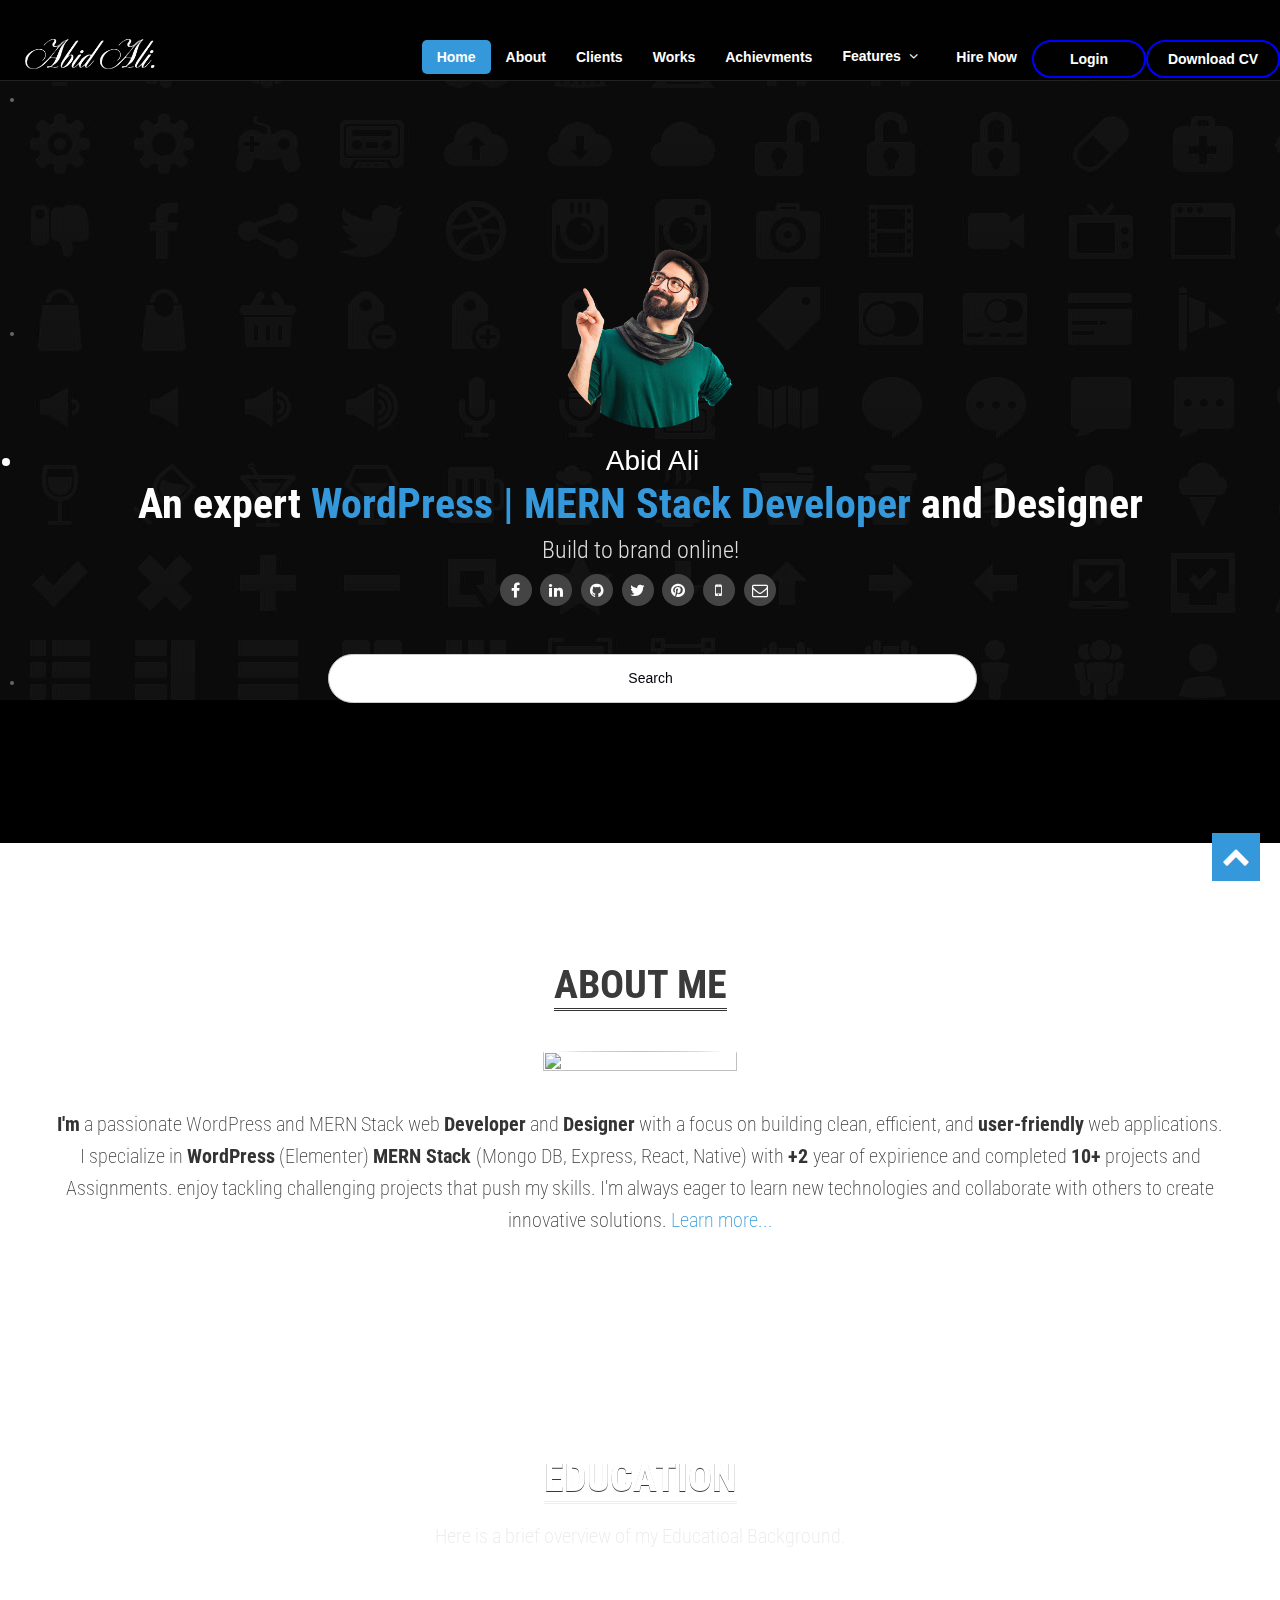
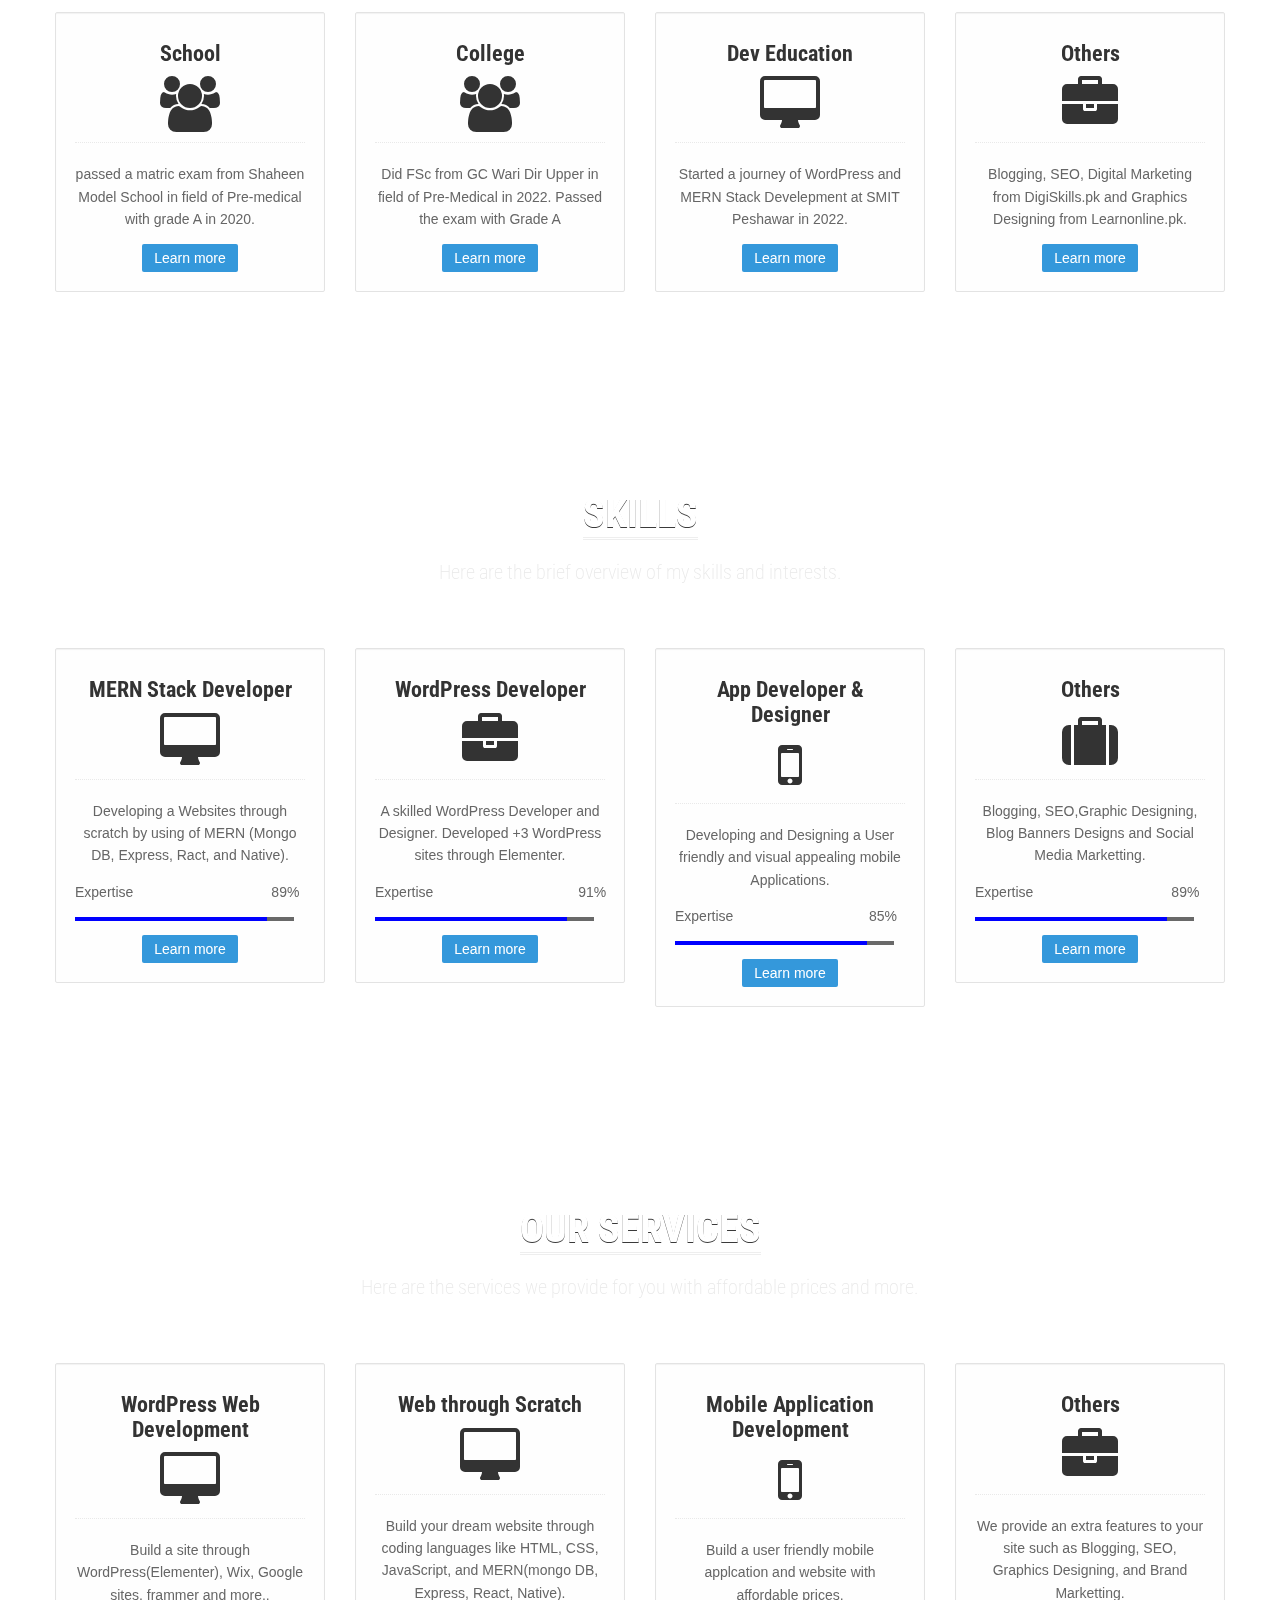
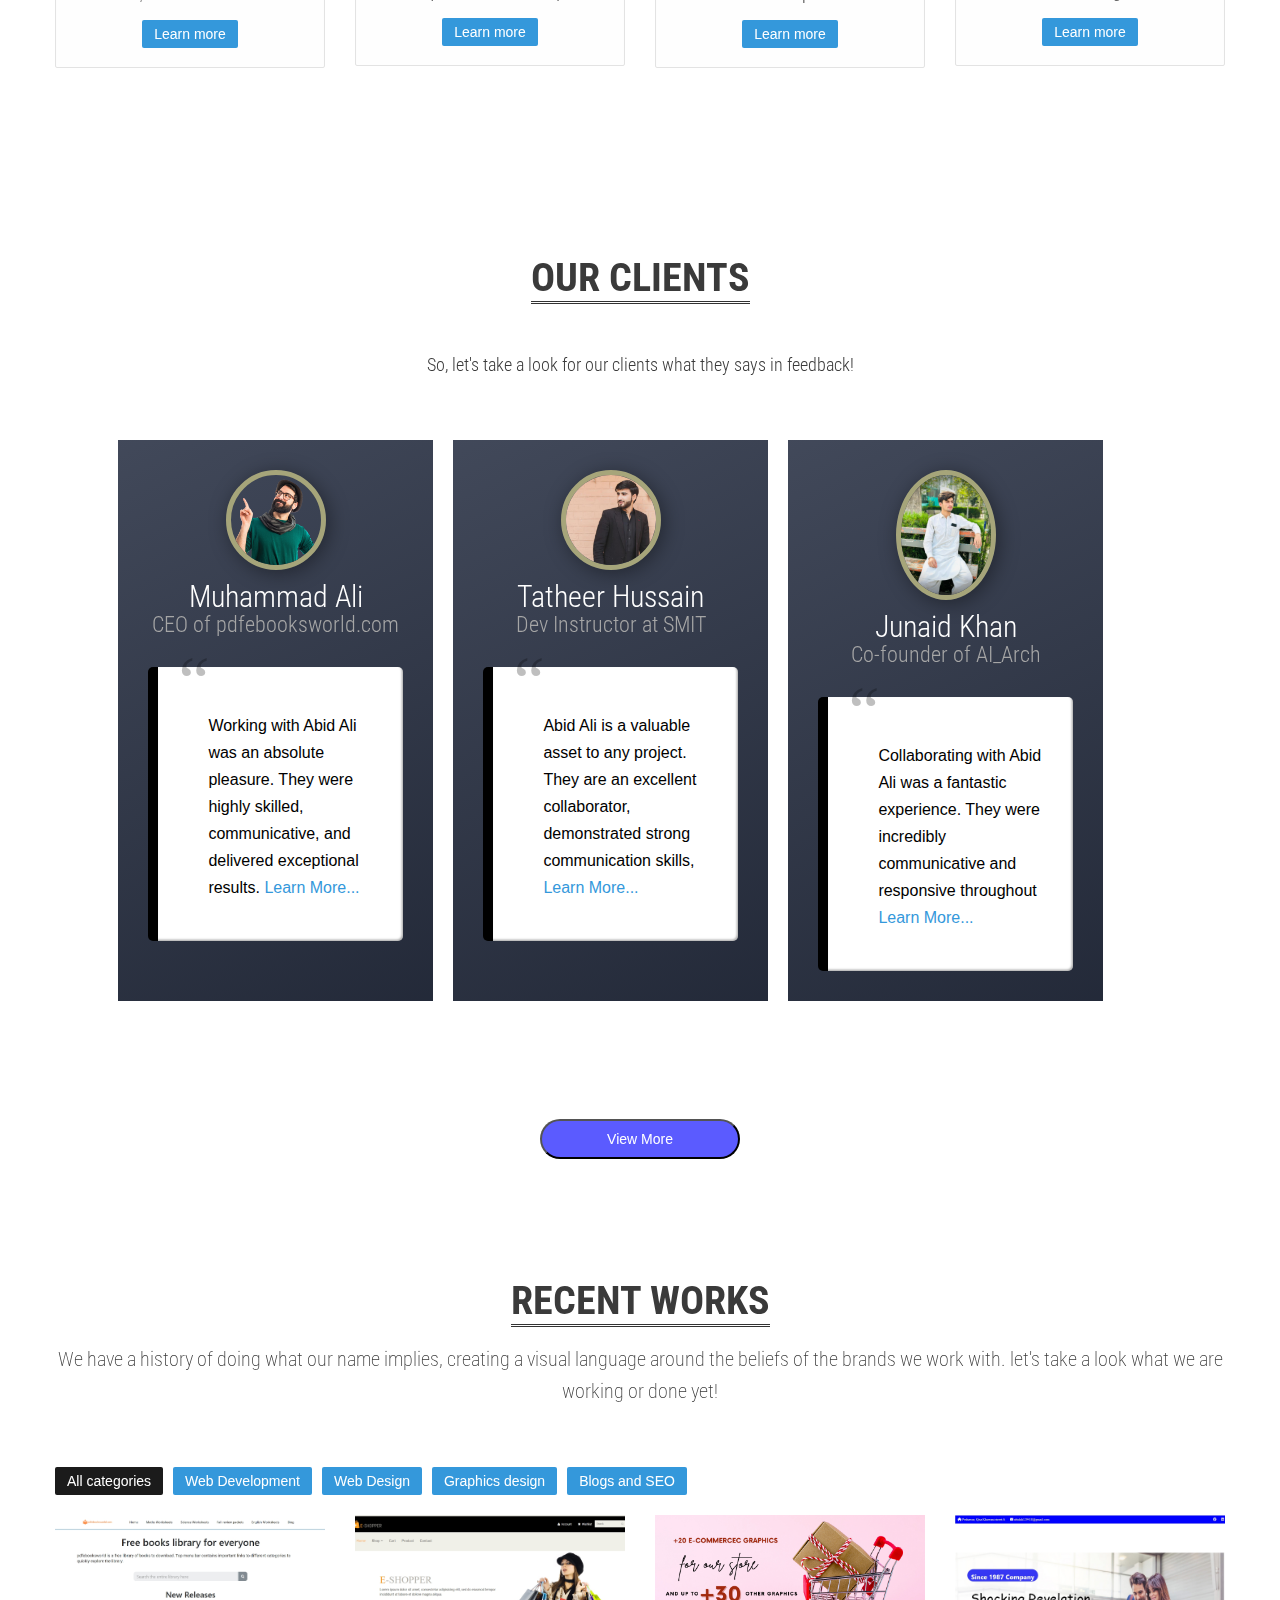
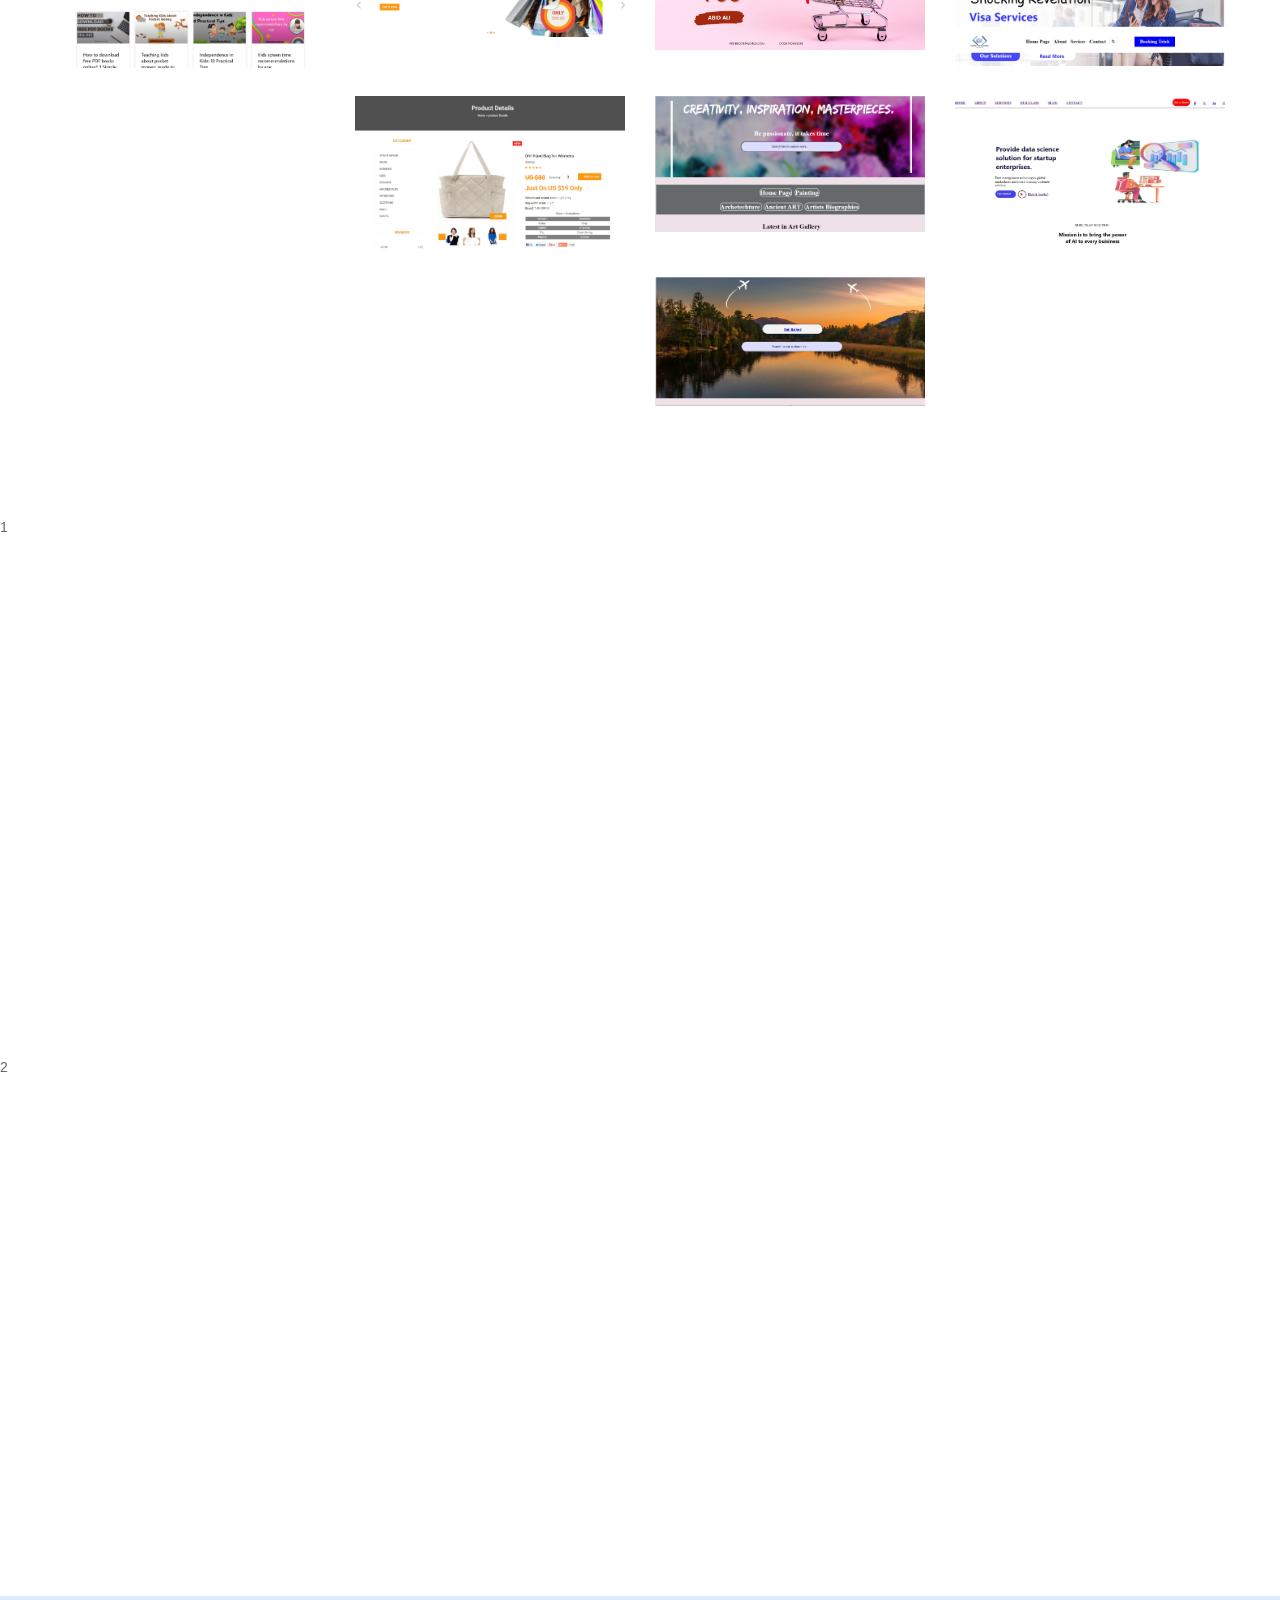
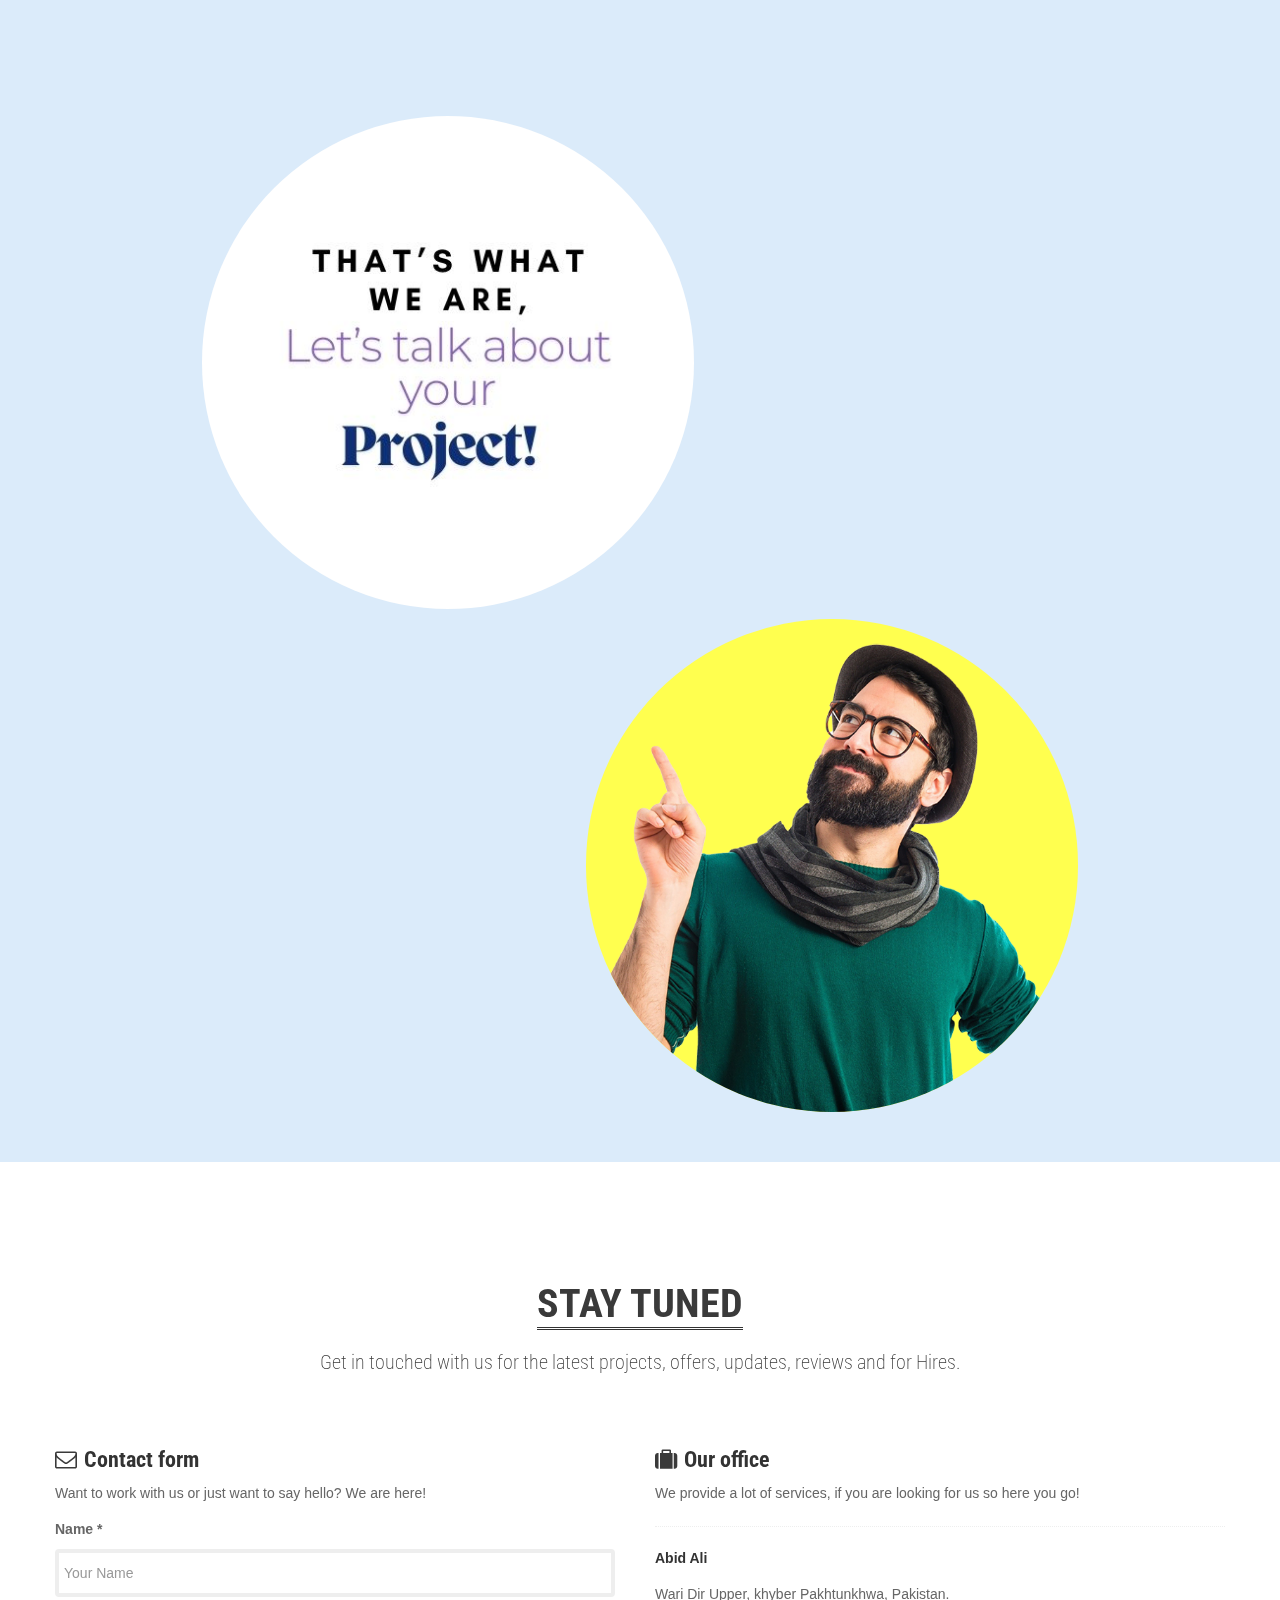
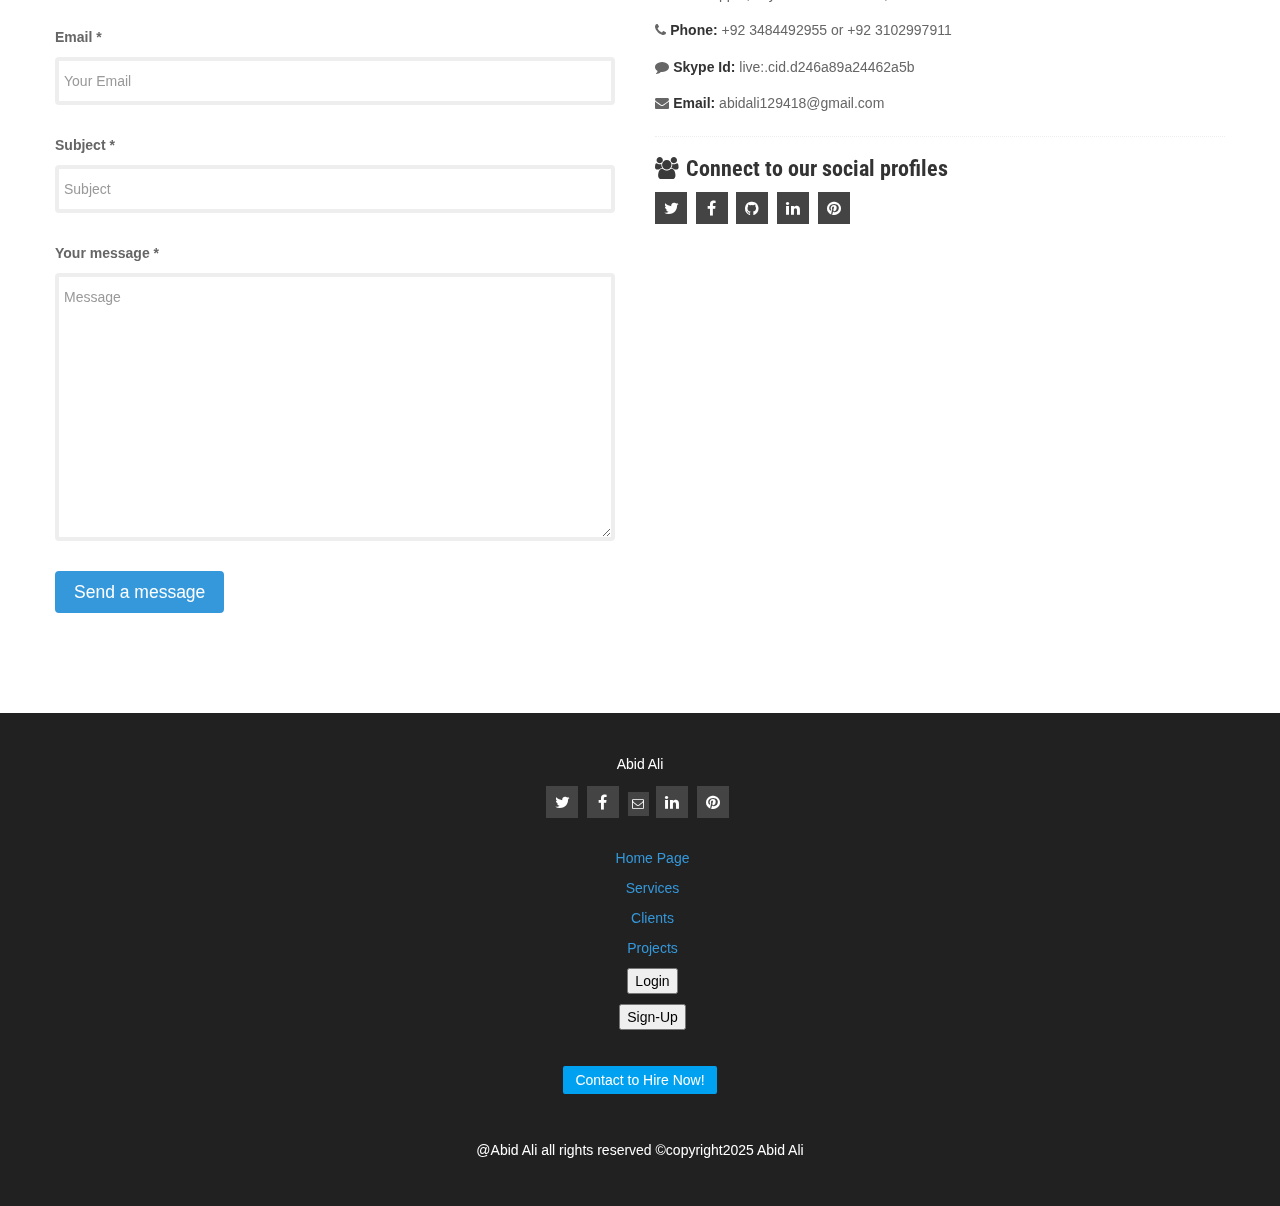
==== index.html @ 14dd9b32 "Update index.html" ====
<!doctype html>
<html lang="en">

<head>
  <meta charset="utf-8">
  <title>Abid Ali</title>
  <meta name="viewport" content="width=device-width, initial-scale=0.9" />
  <meta name="description" content="" />
  <meta name="author" content="" />
  <!-- styles -->
  <link href="assets/css/bootstrap.css" rel="stylesheet" />
  <link href="assets/css/bootstrap-responsive.css" rel="stylesheet" />
  <link href="assets/css/prettyPhoto.css" rel="stylesheet" />
  <link href="assets/css/animate.css" rel="stylesheet" />
  <link href="https://fonts.googleapis.com/css?family=Noto+Serif:400,700,400italic|Roboto+Condensed:400,300,700" rel="stylesheet" />

  <link href="assets/css/style.css" rel="stylesheet" />
  <link href="assets/color/default.css" rel="stylesheet" />

  <link rel="stylesheet" href="my.css">
  
  <link rel="apple-touch-icon-precomposed" sizes="144x144" href="ico/apple-touch-icon-144-precomposed.png" />
  <link rel="apple-touch-icon-precomposed" sizes="114x114" href="ico/apple-touch-icon-114-precomposed.png" />
  <link rel="apple-touch-icon-precomposed" sizes="72x72" href="ico/apple-touch-icon-72-precomposed.png" />
  <link rel="apple-touch-icon-precomposed" href="ico/apple-touch-icon-57-precomposed.png" />
  <link rel="shortcut icon" href="./assets/img/A..jpg" type="image/x-icon">

  <link rel="manifest" href="my.js">

  <link rel="stylesheet" href="https://cdnjs.cloudflare.com/ajax/libs/font-awesome/4.7.0/css/font-awesome.min.css">

  <!-- =======================================================
    Theme Name: Abid Ali
    Theme URL: https://github.com/Abidd1
    Author: Abid Ali
    Author URL: https://github.com/Abidd1
	======================================================= -->
</head>

<body>
  <header style="max-width: 100%;">
    <!-- start top -->
    <div style="height: 60px;" id="topnav" class="navbar navbar-fixed-top default">
      <div class="navbar-inner">
        <div class="navigation"> 
          <nav> 
            <ul style="width: 130px; height: 0px;">
              <li> <img src="./assets/img/Abid_Ali_12-removebg-preview.png" alt=""></li>
            </ul>
            <ul class="nav pull-right">
              <li class="current"><a href="#intro">Home</a></li>
              <li><a href="./about_Me.html" class="external">About</a></li>
              <li><a href="./Clients.html" class="external"> Clients </a></li>
              <li><a href="./Works.html" class="external"> Works </a></li>
              <li><a href="./Achievments.html" class="external">Achievments</a></li>
              <li class="dropdown">
                <a href="#">Features <i class="icon-angle-down"></i></a>
                <ul class="dropdown-menu">
                  <li><a href="components.html" class="external">Components</a></li>
                  <li><a href="icons.html" class="external">Icons</a></li>
                  <li><a href="animations.html" class="external">56 Animations</a></li>
                </ul>
                <li><a href="./Hire_Now.html" class="external">Hire Now</a></li>
                <li><a  href="./login.html" style="border: 2px solid blue; border-radius: 4ch; width: 80px; text-align: center;" class="external"> Login </a></li>
                <li><a  href="https://drive.google.com/file/d/1IvkI7Tjxlu9qlGvvdVaODE2YdPJ72FnD/view?usp=sharing" style="border: 2px solid blue; border-radius: 4ch; width: 100px; text-align: center;" class="external"> Download CV </a></li>
              </li>
              
            </ul>
          </nav>
        </div>
        <!--/.nav-collapse -->
      </div> 
      </div>
    </div>
    <!-- end top -->
  </header>
  <!-- section intro -->
  <section id="intro">
    <div class="slogan">
      <div class="icon">
        <ul>
          <li>
            <img style="width: 15%; margin: 0 auto; height: 10%; border-radius: 50%;" src="./assets/img/let's_talk.webp" alt="">
          </li>
          <br>
          <li style="font-size: 2em; color: white;">Abid Ali</li>
        </ul>
      </div>
      <h1> An expert <span> WordPress | MERN Stack Developer </span> and Designer </h1>
      <h2> Build to brand online! </h2>
      <ul class="social-profile">
        <li><a href="https://www.facebook.com/profile.php?id=61551367921508" class="external"><i class="icon-facebook icon-32 icon-circled"></i></a></li>
        <li><a href="https://www.linkedin.com/in/abid-ali-b89794334/" class="external"><i class="icon-linkedin icon-32 icon-circled"></i></a></li>
        <li><a href="https://github.com/Abidd1" class="external"><i class="icon-github icon-32 icon-circled"></i></a></li>
        <li><a href="https://x.com/AbidAli014" class="external"><i class="icon-twitter icon-32 icon-circled"></i></a></li>
        <li><a href="https://www.pinterest.com/pdfebooksworld/?actingBusinessId=1128574125279979455" class="external"><i class="icon-pinterest icon-32 icon-circled"></i></a></li>
        <li><a href="https://api.whatsapp.com/send/?phone=923484492955&text&type=phone_number&app_absent=0" class="external"><i class="icon-mobile-phone icon-32 icon-circled"></i></a></li>
        <li><a href="mailto: abidali129418@gmail.com" class="external"><i class="icon-envelope icon-32 icon-circled"></i></a></li>
      </ul>
      <br>
      <div>
        <ul>
          <li>
            <label for="search"></label>
            <input type="search" value="Search" id="search"
                style="color: rgb(0, 0, 7); width: 50%; height: 7px; text-align: center; border-radius: 5ch;">
    
          </li>
        </ul>
      </div>
    </div>
  </section>
  <!-- end intro -->
  <!-- Section about -->
  <section id="about" class="section">
    <div>
      <div class="container">
        <div class="row">
          <div class="span12">
            <div class="heading">
              <h3><span>About Me</span></h3>
            </div>
            <br>
            <br>
            <div style="margin: 0 auto; max-width: 960px;">
              <div style="align-items: center; align-content: center; text-align: center;">
                <img style="width: 45%; height: 45%; border-radius: 50%;" src="C:\Users\Admin\Documents\project\Assignments\Images\Abid_Ali_logo.jpg" alt="">
              </div>
            </div>
            <div class="sub-heading">
              <p>
                <strong>I'm</strong> a passionate WordPress and MERN Stack web <strong>Developer</strong> and <strong>Designer</strong> with a focus on building clean, efficient, and <strong>user-friendly</strong> web applications. I specialize in <strong>WordPress</strong> (Elementer) <strong> MERN Stack </strong> (Mongo DB, Express, React, Native) with <strong>+2 </strong> year of expirience and completed <strong>10+</strong> projects and Assignments. enjoy tackling challenging projects that push my skills. I'm always eager to learn new technologies and collaborate with others to create innovative solutions. <span><a href="./about_Me.html">Learn more...</a></span>
              </p>
            </div>
          </div>
        </div>
      </div>
    </div>
  </section>
  <!-- end section about -->
   <!-- Education Section start from here -->
   <section id="services" class="section parallax dark">
    <div class="container">
      <div class="row">
        <div class="span12">
          <div class="heading">
            <h3><span>Education</span></h3>
          </div>
          <div class="sub-heading">
            <p>
              Here is a brief overview of my Educatioal Background.
            </p>
          </div>
        </div>
      </div>
      <div class="row">
        <div class="span3">
          <div class="box aligncenter">
            <div class="halftop">
              <h4><strong> School </strong></h4>
              <i class="icon-group icon-4x"></i>
            </div>
            <p>
              passed a matric exam from Shaheen Model School in field of Pre-medical with grade A in 2020.
            </p>
            <a href="./about_Me.html" class="btn btn-theme">Learn more</a>
          </div>
        </div>
        <div class="span3">
          <div class="box aligncenter">
            <div class="halftop">
              <h4><strong> College </strong></h4>
              <i class="icon-group icon-4x"></i>
            </div>
            <p>
              Did FSc from GC Wari Dir Upper in field of Pre-Medical in 2022. Passed the exam with Grade A 
            </p>
            <a href="./about_Me.html" class="btn btn-theme">Learn more</a>
          </div>
        </div>
        <div class="span3">
          <div class="box aligncenter">
            <div class="halftop">
              <h4><strong>Dev Education</strong></h4>
              <i class="icon-desktop icon-4x"></i>
            </div>
            <p>
              Started a journey of WordPress and MERN Stack Develepment at SMIT Peshawar in 2022.
            </p>
            <a href="./about_Me.html" class="btn btn-theme">Learn more</a>
          </div>
        </div>
        <div class="span3">
          <div class="box aligncenter" >
            <div class="halftop">
              <h4><strong>Others</strong></h4>
              <i class="icon-briefcase icon-4x"></i>
            </div>
            <p>
             Blogging, SEO, Digital Marketing from DigiSkills.pk and Graphics Designing from Learnonline.pk.
            </p>
            <a href="./about_Me.html" class="btn btn-theme">Learn more</a>
          </div>
        </div>
      </div>
    </div>
  </section>
    <!-- /Education section ends here -->
    <!-- Skills Section Start from here -->
    <section id="services" class="section parallax dark">
     <div class="container">
       <div class="row">
         <div class="span12">
           <div class="heading">
             <h3><span>Skills</span></h3>
           </div>
           <div class="sub-heading">
             <p>
               Here are the brief overview of my skills and interests.
             </p>
           </div>
         </div>
       </div>
       <div class="row">
         <div class="span3">
           <div class="box aligncenter">
             <div class="halftop">
               <h4><strong>MERN Stack Developer</strong></h4>
               <i class="icon-desktop icon-4x"></i>
             </div>
             <p>
               Developing a Websites through scratch by using of MERN (Mongo DB, Express, Ract, and Native).  
             </p>
             <div style="display: flex;">
               <p>Expertise</p>
               <p style="text-align: right; align-items: end; margin-left: 60%;">89%</p>
             </div>
             <div style="width: 95%; height: 1%; background-color: rgb(105, 105, 105);">
               <p style="width: 88%; background-color: blue; height: 4px;"></p>
             </div>
             <a href="./about_Me.html" class="btn btn-theme">Learn more</a>
           </div>
         </div>
         <div class="span3">
           <div class="box aligncenter">
             <div class="halftop">
               <h4><strong>WordPress Developer</strong></h4>
               <i class="icon-briefcase icon-4x"></i>
             </div>
             <p>
               A skilled WordPress Developer and Designer. Developed +3 WordPress sites through Elementer.
             </p>
             <div style="display: flex;">
               <p>Expertise</p>
               <p style="text-align: right; align-items: end; margin-left: 63%;">91%</p>
             </div>
             <div style="width: 95%; height: 1%; background-color: rgb(105, 105, 105);">
               <p style="width: 88%; background-color: blue; height: 4px;"></p>
             </div>
             <a href="./about_Me.html" class="btn btn-theme">Learn more</a>
           </div>
         </div>
         <div class="span3">
           <div class="box aligncenter">
             <div class="halftop">
               <h4><strong>App Developer & Designer</strong></h4>
               <i class="icon-mobile-phone icon-4x"></i>
             </div>
             <p>
               Developing and Designing a User friendly and visual appealing mobile Applications.
             </p>
             <div style="display: flex;">
               <p>Expertise</p>
               <p style="text-align: right; align-items: end; margin-left: 59%;">85%</p>
             </div>
             <div style="width: 95%; height: 1%; background-color: rgb(105, 105, 105);">
               <p style="width: 88%; background-color: blue; height: 4px;"></p>
             </div>
             <a href="./about_Me.html" class="btn btn-theme">Learn more</a>
           </div>
         </div>
         <div class="span3">
           <div class="box aligncenter" >
             <div class="halftop">
               <h4><strong>Others</strong></h4>
               <i class="icon-suitcase icon-4x"></i>
             </div>
             <p>
              Blogging, SEO,Graphic Designing, Blog Banners Designs and Social Media Marketting.
             </p>
             <div style="display: flex;">
               <p>Expertise</p>
               <p style="text-align: right; align-items: end; margin-left: 60%;">89%</p>
             </div>
             <div style="width: 95%; height: 1%; background-color: rgb(105, 105, 105);">
               <p style="width: 88%; background-color: blue; height: 4px;"></p>
             </div>
             <a href="./about_Me.html" class="btn btn-theme">Learn more</a>
           </div>
         </div>
       </div>
     </div>
   </section>
    <!-- /Skills Section Ends Here -->
  <!-- Section Services Start from Here -->
  <section id="services" class="section parallax dark">
    <div class="container">
      <div class="row">
        <div class="span12">
          <div class="heading">
            <h3><span>Our services</span></h3>
          </div>
          <div class="sub-heading">
            <p>
              Here are the services we provide for you with affordable prices and more.
            </p>
          </div>
        </div>
      </div>
      <div class="row">
        <div class="span3">
          <div class="box aligncenter">
            <div class="halftop">
              <h4><strong>WordPress Web Development</strong></h4>
              <i class="icon-desktop icon-4x"></i>
            </div>
            <p>
              Build a site through WordPress(Elementer), Wix, Google sites, frammer and more..
            </p>
            <a href="./about_Me.html" class="btn btn-theme">Learn more</a>
          </div>
        </div>
        <div class="span3">
          <div class="box aligncenter">
            <div class="halftop">
              <h4><strong>Web through Scratch</strong></h4>
              <i class="icon-desktop icon-4x"></i>
            </div>
            <p>
              Build your dream website through coding languages like HTML, CSS, JavaScript, and MERN(mongo DB, Express, React, Native). 
            </p>
            <a href="./about_Me.html" class="btn btn-theme">Learn more</a>
          </div>
        </div>
        <div class="span3">
          <div class="box aligncenter">
            <div class="halftop">
              <h4><strong>Mobile Application Development</strong></h4>
              <i class="icon-mobile-phone icon-4x"></i>
            </div>
            <p>
              Build a user friendly mobile applcation and website with affordable prices.
            </p>
            <a href="./about_Me.html" class="btn btn-theme">Learn more</a>
          </div>
        </div>
        <div class="span3">
          <div class="box aligncenter" >
            <div class="halftop">
              <h4><strong>Others</strong></h4>
              <i class="icon-briefcase icon-4x"></i>
            </div>
            <p>
              We provide an extra features to your site such as Blogging, SEO, Graphics Designing, and Brand Marketting.
            </p>
            <a href="./about_Me.html" class="btn btn-theme">Learn more</a>
          </div>
        </div>
      </div>
    </div>
  </section>
  <!-- end section services -->
   <!-- Clients Section start from here -->
    <!-- My Customisation  -->
    <section style="display: flex; flex-wrap: wrap; padding: 6px; margin: 8%;">
      <div class="heading">
        <h3><span>OUR CLIENTS</span></h3>
        <br>
        <br>
        <br>
        <h5>So, let's take a look for our clients what they says in feedback!</h5>
        <br>
        <br>
      </div>
      <br>
      <br>
      <figure class="snip1390">
        <img src="./assets/img/let's_talk.webp" alt="profile-sample3" class="profile" />
        <figcaption>
          <h2>Muhammad Ali</h2>
          <h4>CEO of pdfebooksworld.com</h4>
          <blockquote>Working with Abid Ali was an absolute pleasure. They were highly skilled, communicative, and delivered exceptional results. <a href="./Clients.html">Learn More...</a></blockquote>
        </figcaption>
      </figure>
      <figure class="snip1390 hover"><img src="./assets/img/S_tatheer.jpg" alt="profile-sample5" class="profile" />
        <figcaption>
          <h2>Tatheer Hussain</h2>
          <h4>Dev Instructor at SMIT</h4>
          <blockquote>Abid Ali is a valuable asset to any project. They are an excellent collaborator, demonstrated strong communication skills,  <a href="./Clients.html">Learn More...</a></blockquote>
        </figcaption>
      </figure>
      <figure class="snip1390"><img src="./assets/img/Junaid.jpeg" alt="profile-sample6" class="profile" />
        <figcaption>
          <h2>Junaid Khan</h2>
          <h4>Co-founder of AI_Arch</h4>
          <blockquote>Collaborating with Abid Ali was a fantastic experience. They were incredibly communicative and responsive throughout <a href="./Clients.html">Learn More...</a></blockquote>
        </figcaption>
      </figure>
    </section>
   <div style="text-align: center; align-items: center; align-content: center;">
    <button style=" color: white; background-color: rgb(91, 91, 255); border-radius: 4ch; width: 200px; height: 40px;"><a href="./Clients.html" style="color: white;">View More</a></button>
   </div>
    <!-- /Static Background Ends here -->
  <section id="works" class="section gray-bg">
    <div class="container">
      <div class="row">
        <div class="span12">
          <div class="heading">
            <h3><span>Recent works</span></h3>
          </div>
          <div class="sub-heading">
            <p>
              We have a history of doing what our name implies, creating a visual language around the beliefs of the brands we work with.
              let's take a look what we are working or done yet!
            </p>
          </div>
        </div>
      </div>
      <div class="row">
        <div class="span12">
          <ul class="filter">
            <li class="all active"><a href="#" class="btn btn-theme">All categories</a></li>
            <li class="web"><a href="#" class="btn btn-theme">Web Development</a></li>
            <li class="brand"><a href="#" class="btn btn-theme">Web Design</a></li>
            <li class="graphic"><a href="#" class="btn btn-theme">Graphics design</a></li>
            <li class="graphic"><a href="#" class="btn btn-theme">Blogs and SEO</a></li>
          </ul>
          <div class="clear">
          </div>
          <div class="row">
            <ul class="portfolio-area da-thumbs">
              <li class="portfolio-item" data-id="id-0" data-type="web">
                <div class="span3">
                  <div class="thumbnail">
                    <div class="image-wrapp">
                      <img src="assets/img/Educational_Website.jpeg" alt="Portfolio name" title="" />
                      <article class="da-animate da-slideFromRight" style="display: block;">
                        <h5><strong>Education Website</strong></h5>
                        <a href="https://pdfebooksworld.com"><i class="icon-rounded icon-48 icon-link"></i></a>
                        <span><a class="zoom" data-pretty="prettyPhoto" href="assets/img/Educational_Website.jpeg">
								<i class="icon-rounded icon-48 icon-zoom-in"></i>
								</a></span>
                      </article>
                    </div>
                  </div>
                </div>
              </li>
              <li class="portfolio-item" data-id="id-0" data-type="web">
                <div class="span3">
                  <div class="thumbnail">
                    <div class="image-wrapp">
                      <img src="assets/img/E-commerce_website.jpeg" alt="Portfolio name" title="" />
                      <article class="da-animate da-slideFromRight" style="display: block;">
                        <h5><strong>E-commerece site</strong></h5>
                        <a href="https://codevoyagers.vercel.app/"><i class="icon-rounded icon-48 icon-link"></i></a>
                        <span><a class="zoom" data-pretty="prettyPhoto" href="assets/img/E-commerce_website.jpeg">
								<i class="icon-rounded icon-48 icon-zoom-in"></i>
								</a></span>
                      </article>
                    </div>
                  </div>
                </div>
              </li>
              <li class="portfolio-item" data-id="id-0" data-type="brand">
                <div class="span3">
                  <div class="thumbnail">
                    <div class="image-wrapp">
                      <img src="assets/img/E-commerce_graphics.jpg" alt="Portfolio name" title="" />
                      <article class="da-animate da-slideFromRight" style="display: block;">
                        <h5><strong>Graphics Design</strong></h5>
                        <a href="#"><i class="icon-rounded icon-48 icon-link"></i></a>
                        <span><a class="zoom" data-pretty="prettyPhoto" href="assets/img/E-commerce_graphics.jpg">
								<i class="icon-rounded icon-48 icon-zoom-in"></i>
								</a></span>
                      </article>
                    </div>
                  </div>
                </div>
              </li>
              <li class="portfolio-item" data-id="id-0" data-type="photo">
                <div class="span3">
                  <div class="thumbnail">
                    <div class="image-wrapp">
                      <img src="assets/img/tour_booking.jpeg" alt="Portfolio name" title="" />
                      <article class="da-animate da-slideFromRight" style="display: block;">
                        <h5><strong>Web Page Design</strong></h5>
                        <a href="https://visa-consultancy-murex.vercel.app/"><i class="icon-rounded icon-48 icon-link"></i></a>
                        <span><a class="zoom" data-pretty="prettyPhoto" href="assets/img/tour_booking.jpeg">
								<i class="icon-rounded icon-48 icon-zoom-in"></i>
								</a></span>
                      </article>
                    </div>
                  </div>
                </div>
              </li>
              <li class="portfolio-item" data-id="id-0" data-type="graphic">
                <div class="span3">
                  <div class="thumbnail">
                    <div class="image-wrapp">
                      <img src="assets/img/Graphics_ecomerce.jpeg" alt="Portfolio name" title="" />
                      <article class="da-animate da-slideFromRight" style="display: block;">
                        <h5><strong>Graphic Design</strong></h5>
                        <a href="#"><i class="icon-rounded icon-48 icon-link"></i></a>
                        <span><a class="zoom" data-pretty="prettyPhoto" href="assets/img/Graphics_ecomerce.jpeg">
								<i class="icon-rounded icon-48 icon-zoom-in"></i>
								</a></span>
                      </article>
                    </div>
                  </div>
                </div>
              </li>
              <li class="portfolio-item" data-id="id-0" data-type="graphic">
                <div class="span3">
                  <div class="thumbnail">
                    <div class="image-wrapp">
                      <img src="assets/img/Art_gallery.jpeg" alt="Portfolio name" title="" />
                      <article class="da-animate da-slideFromRight" style="display: block;">
                        <h5><strong>Web Design</strong></h5>
                        <a href="#"><i class="icon-rounded icon-48 icon-link"></i></a>
                        <span><a class="zoom" data-pretty="prettyPhoto" href="assets/img/Art_gallery.jpeg">
								<i class="icon-rounded icon-48 icon-zoom-in"></i>
								</a></span>
                      </article>
                    </div>
                  </div>
                </div>
              </li>
              <li class="portfolio-item" data-id="id-0" data-type="photo">
                <div class="span3">
                  <div class="thumbnail">
                    <div class="image-wrapp">
                      <img src="assets/img/tech_page.jpeg" alt="Portfolio name" title="" />
                      <article class="da-animate da-slideFromRight" style="display: block;">
                        <h5><strong>Web Page Design</strong></h5>
                        <a href="#"><i class="icon-rounded icon-48 icon-link"></i></a>
                        <span><a class="zoom" data-pretty="prettyPhoto" href="assets/img/tech_page.jpeg">
								<i class="icon-rounded icon-48 icon-zoom-in"></i>
								</a></span>
                      </article>
                    </div>
                  </div>
                </div>
              </li>
              <li class="portfolio-item" data-id="id-0" data-type="ilustrator">
                <div class="span3">
                  <div class="thumbnail">
                    <div class="image-wrapp">
                      <img src="assets/img/tour_booking_site.jpeg" alt="Portfolio name" title="" />
                      <article class="da-animate da-slideFromRight" style="display: block;">
                        <h5><strong>Web Page Design</strong></h5>
                        <a href="#"><i class="icon-rounded icon-48 icon-link"></i></a>
                        <span><a class="zoom" data-pretty="prettyPhoto" href="assets/img/tour_booking_site.jpeg">
								<i class="icon-rounded icon-48 icon-zoom-in"></i>
								</a></span>
                      </article>
                    </div>
                  </div>
                </div>
              </li>
            </ul>
          </div>
        </div>
      </div>
    </div>
  </section>
  <!-- section works -->
   <!-- Static Background Start from Here! -->
    <div class="supper" style="display: flex; flex-wrap: wrap;">
      <div class="supper1a" style="float: left;">1</div>
      <div class="supper2a" style="float: right;">2</div>
    </div>

    <!-- /Static Website Ends Here! -->
   <!-- Clients Contact Section start from here! -->
    <section style="background-color: rgb(219, 235, 250);">
      <div style="margin: 0 auto; max-width: 960px; margin-right: 30%;">
        <div style="align-items: center; align-content: center; text-align: center;">
          <img style="width: 55%; height: 45%; border-radius: 50%;" src="./assets/img/talk_about_project.jpg" alt="">
        </div>
      </div>
      <div style="margin: 0 auto; max-width: 960px; margin-left: 30%;">
        <div style="align-items: center; align-content: center; text-align: center;">
          <img style="width: 55%; height: 45%; border-radius: 50%; background-color: rgb(255, 255, 79);" src="./assets/img/let's_talk.webp" alt="">
        </div>
      </div>
    </section>
    <!-- Clients Contact Section ends here! -->
  <!-- section contact -->
  <section id="contact" class="section">
    <div class="container">
      <div class="row">
        <div class="span12">
          <div class="heading">
            <h3><span>Stay Tuned</span></h3>
          </div>
          <div class="sub-heading">
            <p>
              Get in touched with us for the latest projects, offers, updates, reviews and for Hires.
            </p>
          </div>
        </div>
      </div>
    </div>

    <div class="container">

      <div class="row">
        <div class="span6">
          <h4><i class="icon-envelope"></i><strong>Contact form</strong></h4>
          <p>
            Want to work with us or just want to say hello? We are here!
          </p>
          <!-- start contact form -->
          <form action="https://api.web3forms.com/submit" method="POST" role="form" class="contactForm">
            <input type="hidden" name="access_key" value="adbaaba9-48cc-4e76-bf08-b88b9319b855">
            <input type="hidden" name="subject" value="New Form Submission from Your Website">
            <input type="hidden" name="from_name" value="Your Website Name">
            <input type="checkbox" name="botcheck" style="display: none;">
            <div id="sendmessage">Your message has been sent. Thank you!</div>
            <div id="errormessage"></div>

            <ul class="contact-list">
              <li class="form-group">
                <label>Name <span>*</span></label>
                <input type="text" name="name" class="form_input" id="name" placeholder="Your Name" data-rule="minlen:4" data-msg="Please enter at least 4 chars" />
                <div class="validation"></div>
                <li class="form-group">
                  <label>Email <span>*</span></label>
                  <input type="email" class="form_input" name="email" id="email" placeholder="Your Email" data-rule="email" data-msg="Please enter a valid email" />
                  <div class="validation"></div>
                </li>
                <li class="form-group">
                  <label>Subject <span>*</span></label>
                  <input type="text" class="form_input" name="subject" id="subject" placeholder="Subject" data-rule="minlen:4" data-msg="Please enter at least 8 chars of subject" />
                  <div class="validation"></div>
                </li>

                <li class="form-group">
                  <label>Your message <span>*</span></label>
                  <textarea class="form_textarea" name="message" rows="12" data-rule="required" data-msg="Please write something for us" placeholder="Message"></textarea>
                  <div class="validation"></div>
                </li>
                <li class="last">
                  <button class="btn btn-large btn-theme" type="submit" id="send">Send a message</button>
                </li>
            </ul>
          </form>

          <!-- end contact form -->
        </div>
        <div class="span6">
          <h4><i class="icon-suitcase"></i><strong>Our office</strong></h4>
          <p>
            We provide a lot of services, if you are looking for us so here you go!
          </p>
          <div class="dotted_line">
          </div>
          <p>
            <strong>Abid Ali</strong>
          </p>
          <p>
            Wari Dir Upper, khyber Pakhtunkhwa, Pakistan.
          </p>
          <p>
            <span><i class="icon-phone"></i><strong>Phone:</strong> +92 3484492955 or +92 3102997911</span>
          </p>
          <p>
            <span><i class="icon-comment"></i><strong>Skype Id:</strong> live:.cid.d246a89a24462a5b</span>
          </p>
          <p>
            <span><i class="icon-envelope-alt"></i><strong>Email:</strong> abidali129418@gmail.com</span>
          </p>
          <div class="dotted_line">
          </div>
          <h4><i class="icon-group"></i><strong>Connect to our social profiles</strong></h4>
          <div class="social-links">
            <ul class="social-links">
              <li><a href="https://x.com/pdfebooksw79272" title="Twitter"><i class="icon-square icon-32 icon-twitter"></i></a></li>
              <li><a href="https://www.facebook.com/profile.php?id=61551367921508" title="Facebook"><i class="icon-square icon-32 icon-facebook"></i></a></li>
              <li><a href="https://github.com/Abidd1" title="github"><i class="icon-square icon-32 icon-github"></i></a></li>
              <li><a href="https://www.linkedin.com/in/abid-ali-b89794334/" title="Linkedin"><i class="icon-square icon-32 icon-linkedin"></i></a></li>
              <li><a href="https://www.pinterest.com/pdfebooksworld" title="Pinterest"><i class="icon-square icon-32 icon-pinterest"></i></a></li>
            </ul>
          </div>
          <div>
            <iframe src="https://www.google.com/maps/embed?pb=!1m18!1m12!1m3!1d3409.0175339473953!2d72.0378977!3d34.992405999999995!2m3!1f0!2f0!3f0!3m2!1i1024!2i768!4f13.1!3m3!1m2!1s0x38db81072cf50d2b%3A0x9b1e1e83395672a1!2sAbid%20Ali!5e1!3m2!1sen!2s!4v1739525326343!5m2!1sen!2s" width="350" height="300" style="border:0;" allowfullscreen="" loading="lazy" referrerpolicy="no-referrer-when-downgrade"></iframe>
              <script>
                AIzaSyBBFECfgELMk1VvAyL_j6454WDBzA2WMhk
              </script>
          </div>
        </div>
      </div>
    </div>
  </section>
  <!-- end section contact -->

  <footer>
    <div class="card text-center">
      <div class="card-header">
        Abid Ali
      </div>
      <div class="card-body">
        <h5 class="card-title">
          <div class="social-links">
            <ul class="social-links">
              <li><a href="https://x.com/pdfebooksw79272" title="Twitter"><i class="icon-square icon-32 icon-twitter"></i></a></li>
              <li><a href="https://www.facebook.com/profile.php?id=61551367921508" title="Facebook"><i class="icon-square icon-32 icon-facebook"></i></a></li>
              <li><a href="mailto: abidali129418@gmail.com" title="Email"><i class="icon-square icon-envelope"></i></a></li>
              <li><a href="https://www.linkedin.com/in/abid-ali-b89794334/" title="Linkedin"><i class="icon-square icon-32 icon-linkedin"></i></a></li>
              <li><a href="https://x.com/AbidAli014" title="Pinterest"><i class="icon-square icon-32 icon-pinterest"></i></a></li>
            </ul>
          </div>
        </h5>
        <p class="card-text">
          <li style="text-decoration: none;">
            <ul><a href="./index.html">Home Page</a></ul>
            <ul><a href="./about_Me.html">Services</a></ul>
            <ul><a href="./Clients.html">Clients</a></ul>
            <ul><a href="./about_Me.html">Projects</a></ul>
            <ul><button><a href="./login.html" style="color: black;">Login</a></button></ul>
            <ul><button><a href="./sign-up.html" style="color: black;">Sign-Up</a></button></ul>
          </li>
        </p>
        <br>
        <a href="./Hire_Now.html" class="btn btn-primary">Contact to Hire Now!</a>
      </div>
      <br>
      <br>
      <div class="card-footer text-body-secondary">
        @Abid Ali all rights reserved ©copyright2025 Abid Ali
      </div>
    </div>
    <br>
    <br>
  </footer>
  <a href="#" class="scrollup"><i class="icon-chevron-up icon-square icon-48 active"></i></a>

  <!-- Javascript Library Files -->
  <script src="assets/js/jquery.min.js"></script>
  <script src="assets/js/jquery.easing.js"></script>
  <script src="assets/js/bootstrap.js"></script>
  <script src="assets/js/parallax/jquery.parallax-1.1.3.js"></script>
  <script src="assets/js/nagging-menu.js"></script>
  <script src="assets/js/jquery.nav.js"></script>
  <script src="assets/js/prettyPhoto/jquery.prettyPhoto.js"></script>
  <script src="assets/js/portfolio/jquery.quicksand.js"></script>
  <script src="assets/js/portfolio/setting.js"></script>
  <script src="assets/js/hover/jquery-hover-effect.js"></script>
  <script src="assets/js/jquery.scrollTo.min.js"></script>
  <script src="assets/js/animate.js"></script>
  <script src="new.js"></script>

  <!-- Contact Form JavaScript File -->
  <script src="contactform/contactform.js"></script>

  <!-- Template Custom Javascript File -->
  <script src="assets/js/custom.js"></script>

</body>

</html>
---- assets/css/prettyPhoto.css ----
div.pp_default .pp_top,div.pp_default .pp_top .pp_middle,div.pp_default .pp_top .pp_left,div.pp_default .pp_top .pp_right,div.pp_default .pp_bottom,div.pp_default .pp_bottom .pp_left,div.pp_default .pp_bottom .pp_middle,div.pp_default .pp_bottom .pp_right{height:13px}
div.pp_default .pp_top .pp_left{background:url(../images/prettyPhoto/default/sprite.png) -78px -93px no-repeat}
div.pp_default .pp_top .pp_middle{background:url(../images/prettyPhoto/default/sprite_x.png) top left repeat-x}
div.pp_default .pp_top .pp_right{background:url(../images/prettyPhoto/default/sprite.png) -112px -93px no-repeat}
div.pp_default .pp_content .ppt{color:#f8f8f8}
div.pp_default .pp_content_container .pp_left{background:url(../images/prettyPhoto/default/sprite_y.png) -7px 0 repeat-y;padding-left:13px}
div.pp_default .pp_content_container .pp_right{background:url(../images/prettyPhoto/default/sprite_y.png) top right repeat-y;padding-right:13px}
div.pp_default .pp_next:hover{background:url(../images/prettyPhoto/default/sprite_next.png) center right no-repeat;cursor:pointer}
div.pp_default .pp_previous:hover{background:url(../images/prettyPhoto/default/sprite_prev.png) center left no-repeat;cursor:pointer}
div.pp_default .pp_expand{background:url(../images/prettyPhoto/default/sprite.png) 0 -29px no-repeat;cursor:pointer;width:28px;height:28px}
div.pp_default .pp_expand:hover{background:url(../images/prettyPhoto/default/sprite.png) 0 -56px no-repeat;cursor:pointer}
div.pp_default .pp_contract{background:url(../images/prettyPhoto/default/sprite.png) 0 -84px no-repeat;cursor:pointer;width:28px;height:28px}
div.pp_default .pp_contract:hover{background:url(../images/prettyPhoto/default/sprite.png) 0 -113px no-repeat;cursor:pointer}
div.pp_default .pp_close{width:30px;height:30px;background:url(../images/prettyPhoto/default/sprite.png) 2px 1px no-repeat;cursor:pointer}
div.pp_default .pp_gallery ul li a{background:url(../images/prettyPhoto/default/default_thumb.png) center center #f8f8f8;border:1px solid #aaa}
div.pp_default .pp_social{margin-top:7px}
div.pp_default .pp_gallery a.pp_arrow_previous,div.pp_default .pp_gallery a.pp_arrow_next{position:static;left:auto}
div.pp_default .pp_nav .pp_play,div.pp_default .pp_nav .pp_pause{background:url(../images/prettyPhoto/default/sprite.png) -51px 1px no-repeat;height:30px;width:30px}
div.pp_default .pp_nav .pp_pause{background-position:-51px -29px}
div.pp_default a.pp_arrow_previous,div.pp_default a.pp_arrow_next{background:url(../images/prettyPhoto/default/sprite.png) -31px -3px no-repeat;height:20px;width:20px;margin:4px 0 0}
div.pp_default a.pp_arrow_next{left:52px;background-position:-82px -3px}
div.pp_default .pp_content_container .pp_details{margin-top:5px}
div.pp_default .pp_nav{clear:none;height:30px;width:110px;position:relative}
div.pp_default .pp_nav .currentTextHolder{font-family:Georgia;font-style:italic;color:#999;font-size:11px;left:75px;line-height:25px;position:absolute;top:2px;margin:0;padding:0 0 0 10px}
div.pp_default .pp_close:hover,div.pp_default .pp_nav .pp_play:hover,div.pp_default .pp_nav .pp_pause:hover,div.pp_default .pp_arrow_next:hover,div.pp_default .pp_arrow_previous:hover{opacity:0.7}
div.pp_default .pp_description{font-size:11px;font-weight:700;line-height:14px;margin:5px 50px 5px 0}
div.pp_default .pp_bottom .pp_left{background:url(../images/prettyPhoto/default/sprite.png) -78px -127px no-repeat}
div.pp_default .pp_bottom .pp_middle{background:url(../images/prettyPhoto/default/sprite_x.png) bottom left repeat-x}
div.pp_default .pp_bottom .pp_right{background:url(../images/prettyPhoto/default/sprite.png) -112px -127px no-repeat}
div.pp_default .pp_loaderIcon{background:url(../images/prettyPhoto/default/loader.gif) center center no-repeat}
div.light_rounded .pp_top .pp_left{background:url(../images/prettyPhoto/light_rounded/sprite.png) -88px -53px no-repeat}
div.light_rounded .pp_top .pp_right{background:url(../images/prettyPhoto/light_rounded/sprite.png) -110px -53px no-repeat}
div.light_rounded .pp_next:hover{background:url(../images/prettyPhoto/light_rounded/btnNext.png) center right no-repeat;cursor:pointer}
div.light_rounded .pp_previous:hover{background:url(../images/prettyPhoto/light_rounded/btnPrevious.png) center left no-repeat;cursor:pointer}
div.light_rounded .pp_expand{background:url(../images/prettyPhoto/light_rounded/sprite.png) -31px -26px no-repeat;cursor:pointer}
div.light_rounded .pp_expand:hover{background:url(../images/prettyPhoto/light_rounded/sprite.png) -31px -47px no-repeat;cursor:pointer}
div.light_rounded .pp_contract{background:url(../images/prettyPhoto/light_rounded/sprite.png) 0 -26px no-repeat;cursor:pointer}
div.light_rounded .pp_contract:hover{background:url(../images/prettyPhoto/light_rounded/sprite.png) 0 -47px no-repeat;cursor:pointer}
div.light_rounded .pp_close{width:75px;height:22px;background:url(../images/prettyPhoto/light_rounded/sprite.png) -1px -1px no-repeat;cursor:pointer}
div.light_rounded .pp_nav .pp_play{background:url(../images/prettyPhoto/light_rounded/sprite.png) -1px -100px no-repeat;height:15px;width:14px}
div.light_rounded .pp_nav .pp_pause{background:url(../images/prettyPhoto/light_rounded/sprite.png) -24px -100px no-repeat;height:15px;width:14px}
div.light_rounded .pp_arrow_previous{background:url(../images/prettyPhoto/light_rounded/sprite.png) 0 -71px no-repeat}
div.light_rounded .pp_arrow_next{background:url(../images/prettyPhoto/light_rounded/sprite.png) -22px -71px no-repeat}
div.light_rounded .pp_bottom .pp_left{background:url(../images/prettyPhoto/light_rounded/sprite.png) -88px -80px no-repeat}
div.light_rounded .pp_bottom .pp_right{background:url(../images/prettyPhoto/light_rounded/sprite.png) -110px -80px no-repeat}
div.dark_rounded .pp_top .pp_left{background:url(../images/prettyPhoto/dark_rounded/sprite.png) -88px -53px no-repeat}
div.dark_rounded .pp_top .pp_right{background:url(../images/prettyPhoto/dark_rounded/sprite.png) -110px -53px no-repeat}
div.dark_rounded .pp_content_container .pp_left{background:url(../images/prettyPhoto/dark_rounded/contentPattern.png) top left repeat-y}
div.dark_rounded .pp_content_container .pp_right{background:url(../images/prettyPhoto/dark_rounded/contentPattern.png) top right repeat-y}
div.dark_rounded .pp_next:hover{background:url(../images/prettyPhoto/dark_rounded/btnNext.png) center right no-repeat;cursor:pointer}
div.dark_rounded .pp_previous:hover{background:url(../images/prettyPhoto/dark_rounded/btnPrevious.png) center left no-repeat;cursor:pointer}
div.dark_rounded .pp_expand{background:url(../images/prettyPhoto/dark_rounded/sprite.png) -31px -26px no-repeat;cursor:pointer}
div.dark_rounded .pp_expand:hover{background:url(../images/prettyPhoto/dark_rounded/sprite.png) -31px -47px no-repeat;cursor:pointer}
div.dark_rounded .pp_contract{background:url(../images/prettyPhoto/dark_rounded/sprite.png) 0 -26px no-repeat;cursor:pointer}
div.dark_rounded .pp_contract:hover{background:url(../images/prettyPhoto/dark_rounded/sprite.png) 0 -47px no-repeat;cursor:pointer}
div.dark_rounded .pp_close{width:75px;height:22px;background:url(../images/prettyPhoto/dark_rounded/sprite.png) -1px -1px no-repeat;cursor:pointer}
div.dark_rounded .pp_description{margin-right:85px;color:#fff}
div.dark_rounded .pp_nav .pp_play{background:url(../images/prettyPhoto/dark_rounded/sprite.png) -1px -100px no-repeat;height:15px;width:14px}
div.dark_rounded .pp_nav .pp_pause{background:url(../images/prettyPhoto/dark_rounded/sprite.png) -24px -100px no-repeat;height:15px;width:14px}
div.dark_rounded .pp_arrow_previous{background:url(../images/prettyPhoto/dark_rounded/sprite.png) 0 -71px no-repeat}
div.dark_rounded .pp_arrow_next{background:url(../images/prettyPhoto/dark_rounded/sprite.png) -22px -71px no-repeat}
div.dark_rounded .pp_bottom .pp_left{background:url(../images/prettyPhoto/dark_rounded/sprite.png) -88px -80px no-repeat}
div.dark_rounded .pp_bottom .pp_right{background:url(../images/prettyPhoto/dark_rounded/sprite.png) -110px -80px no-repeat}
div.dark_rounded .pp_loaderIcon{background:url(../images/prettyPhoto/dark_rounded/loader.gif) center center no-repeat}
div.dark_square .pp_left,div.dark_square .pp_middle,div.dark_square .pp_right,div.dark_square .pp_content{background:#000}
div.dark_square .pp_description{color:#fff;margin:0 85px 0 0}
div.dark_square .pp_loaderIcon{background:url(../images/prettyPhoto/dark_square/loader.gif) center center no-repeat}
div.dark_square .pp_expand{background:url(../images/prettyPhoto/dark_square/sprite.png) -31px -26px no-repeat;cursor:pointer}
div.dark_square .pp_expand:hover{background:url(../images/prettyPhoto/dark_square/sprite.png) -31px -47px no-repeat;cursor:pointer}
div.dark_square .pp_contract{background:url(../images/prettyPhoto/dark_square/sprite.png) 0 -26px no-repeat;cursor:pointer}
div.dark_square .pp_contract:hover{background:url(../images/prettyPhoto/dark_square/sprite.png) 0 -47px no-repeat;cursor:pointer}
div.dark_square .pp_close{width:75px;height:22px;background:url(../images/prettyPhoto/dark_square/sprite.png) -1px -1px no-repeat;cursor:pointer}
div.dark_square .pp_nav{clear:none}
div.dark_square .pp_nav .pp_play{background:url(../images/prettyPhoto/dark_square/sprite.png) -1px -100px no-repeat;height:15px;width:14px}
div.dark_square .pp_nav .pp_pause{background:url(../images/prettyPhoto/dark_square/sprite.png) -24px -100px no-repeat;height:15px;width:14px}
div.dark_square .pp_arrow_previous{background:url(../images/prettyPhoto/dark_square/sprite.png) 0 -71px no-repeat}
div.dark_square .pp_arrow_next{background:url(../images/prettyPhoto/dark_square/sprite.png) -22px -71px no-repeat}
div.dark_square .pp_next:hover{background:url(../images/prettyPhoto/dark_square/btnNext.png) center right no-repeat;cursor:pointer}
div.dark_square .pp_previous:hover{background:url(../images/prettyPhoto/dark_square/btnPrevious.png) center left no-repeat;cursor:pointer}
div.light_square .pp_expand{background:url(../images/prettyPhoto/light_square/sprite.png) -31px -26px no-repeat;cursor:pointer}
div.light_square .pp_expand:hover{background:url(../images/prettyPhoto/light_square/sprite.png) -31px -47px no-repeat;cursor:pointer}
div.light_square .pp_contract{background:url(../images/prettyPhoto/light_square/sprite.png) 0 -26px no-repeat;cursor:pointer}
div.light_square .pp_contract:hover{background:url(../images/prettyPhoto/light_square/sprite.png) 0 -47px no-repeat;cursor:pointer}
div.light_square .pp_close{width:75px;height:22px;background:url(../images/prettyPhoto/light_square/sprite.png) -1px -1px no-repeat;cursor:pointer}
div.light_square .pp_nav .pp_play{background:url(../images/prettyPhoto/light_square/sprite.png) -1px -100px no-repeat;height:15px;width:14px}
div.light_square .pp_nav .pp_pause{background:url(../images/prettyPhoto/light_square/sprite.png) -24px -100px no-repeat;height:15px;width:14px}
div.light_square .pp_arrow_previous{background:url(../images/prettyPhoto/light_square/sprite.png) 0 -71px no-repeat}
div.light_square .pp_arrow_next{background:url(../images/prettyPhoto/light_square/sprite.png) -22px -71px no-repeat}
div.light_square .pp_next:hover{background:url(../images/prettyPhoto/light_square/btnNext.png) center right no-repeat;cursor:pointer}
div.light_square .pp_previous:hover{background:url(../images/prettyPhoto/light_square/btnPrevious.png) center left no-repeat;cursor:pointer}
div.facebook .pp_top .pp_left{background:url(../images/prettyPhoto/facebook/sprite.png) -88px -53px no-repeat}
div.facebook .pp_top .pp_middle{background:url(../images/prettyPhoto/facebook/contentPatternTop.png) top left repeat-x}
div.facebook .pp_top .pp_right{background:url(../images/prettyPhoto/facebook/sprite.png) -110px -53px no-repeat}
div.facebook .pp_content_container .pp_left{background:url(../images/prettyPhoto/facebook/contentPatternLeft.png) top left repeat-y}
div.facebook .pp_content_container .pp_right{background:url(../images/prettyPhoto/facebook/contentPatternRight.png) top right repeat-y}
div.facebook .pp_expand{background:url(../images/prettyPhoto/facebook/sprite.png) -31px -26px no-repeat;cursor:pointer}
div.facebook .pp_expand:hover{background:url(../images/prettyPhoto/facebook/sprite.png) -31px -47px no-repeat;cursor:pointer}
div.facebook .pp_contract{background:url(../images/prettyPhoto/facebook/sprite.png) 0 -26px no-repeat;cursor:pointer}
div.facebook .pp_contract:hover{background:url(../images/prettyPhoto/facebook/sprite.png) 0 -47px no-repeat;cursor:pointer}
div.facebook .pp_close{width:22px;height:22px;background:url(../images/prettyPhoto/facebook/sprite.png) -1px -1px no-repeat;cursor:pointer}
div.facebook .pp_description{margin:0 37px 0 0}
div.facebook .pp_loaderIcon{background:url(../images/prettyPhoto/facebook/loader.gif) center center no-repeat}
div.facebook .pp_arrow_previous{background:url(../images/prettyPhoto/facebook/sprite.png) 0 -71px no-repeat;height:22px;margin-top:0;width:22px}
div.facebook .pp_arrow_previous.disabled{background-position:0 -96px;cursor:default}
div.facebook .pp_arrow_next{background:url(../images/prettyPhoto/facebook/sprite.png) -32px -71px no-repeat;height:22px;margin-top:0;width:22px}
div.facebook .pp_arrow_next.disabled{background-position:-32px -96px;cursor:default}
div.facebook .pp_nav{margin-top:0}
div.facebook .pp_nav p{font-size:15px;padding:0 3px 0 4px}
div.facebook .pp_nav .pp_play{background:url(../images/prettyPhoto/facebook/sprite.png) -1px -123px no-repeat;height:22px;width:22px}
div.facebook .pp_nav .pp_pause{background:url(../images/prettyPhoto/facebook/sprite.png) -32px -123px no-repeat;height:22px;width:22px}
div.facebook .pp_next:hover{background:url(../images/prettyPhoto/facebook/btnNext.png) center right no-repeat;cursor:pointer}
div.facebook .pp_previous:hover{background:url(../images/prettyPhoto/facebook/btnPrevious.png) center left no-repeat;cursor:pointer}
div.facebook .pp_bottom .pp_left{background:url(../images/prettyPhoto/facebook/sprite.png) -88px -80px no-repeat}
div.facebook .pp_bottom .pp_middle{background:url(../images/prettyPhoto/facebook/contentPatternBottom.png) top left repeat-x}
div.facebook .pp_bottom .pp_right{background:url(../images/prettyPhoto/facebook/sprite.png) -110px -80px no-repeat}
div.pp_pic_holder a:focus{outline:none}
div.pp_overlay{background:#000;display:none;left:0;position:absolute;top:0;width:100%;z-index:9500}
div.pp_pic_holder{display:none;position:absolute;width:100px;z-index:10000}
.pp_content{height:40px;min-width:40px}
* html .pp_content{width:40px}
.pp_content_container{position:relative;text-align:left;width:100%}
.pp_content_container .pp_left{padding-left:20px}
.pp_content_container .pp_right{padding-right:20px}
.pp_content_container .pp_details{float:left;margin:10px 0 2px}
.pp_description{display:none;margin:0}
.pp_social{float:left;margin:0}
.pp_social .facebook{float:left;margin-left:5px;width:55px;overflow:hidden}
.pp_social .twitter{float:left}
.pp_nav{clear:right;float:left;margin:3px 10px 0 0}
.pp_nav p{float:left;white-space:nowrap;margin:2px 4px}
.pp_nav .pp_play,.pp_nav .pp_pause{float:left;margin-right:4px;text-indent:-10000px}
a.pp_arrow_previous,a.pp_arrow_next{display:block;float:left;height:15px;margin-top:3px;overflow:hidden;text-indent:-10000px;width:14px}
.pp_hoverContainer{position:absolute;top:0;width:100%;z-index:2000}
.pp_gallery{display:none;left:50%;margin-top:-50px;position:absolute;z-index:10000}
.pp_gallery div{float:left;overflow:hidden;position:relative}
.pp_gallery ul{float:left;height:35px;position:relative;white-space:nowrap;margin:0 0 0 5px;padding:0}
.pp_gallery ul a{border:1px rgba(0,0,0,0.5) solid;display:block;float:left;height:33px;overflow:hidden}
.pp_gallery ul a img{border:0}
.pp_gallery li{display:block;float:left;margin:0 5px 0 0;padding:0}
.pp_gallery li.default a{background:url(../images/prettyPhoto/facebook/default_thumbnail.gif) 0 0 no-repeat;display:block;height:33px;width:50px}
.pp_gallery .pp_arrow_previous,.pp_gallery .pp_arrow_next{margin-top:7px!important}
a.pp_next{background:url(../images/prettyPhoto/light_rounded/btnNext.png) 10000px 10000px no-repeat;display:block;float:right;height:100%;text-indent:-10000px;width:49%}
a.pp_previous{background:url(../images/prettyPhoto/light_rounded/btnNext.png) 10000px 10000px no-repeat;display:block;float:left;height:100%;text-indent:-10000px;width:49%}
a.pp_expand,a.pp_contract{cursor:pointer;display:none;height:20px;position:absolute;right:30px;text-indent:-10000px;top:10px;width:20px;z-index:20000}
a.pp_close{position:absolute;right:0;top:0;display:block;line-height:22px;text-indent:-10000px}
.pp_loaderIcon{display:block;height:24px;left:50%;position:absolute;top:50%;width:24px;margin:-12px 0 0 -12px}
#pp_full_res{line-height:1!important}
#pp_full_res .pp_inline{text-align:left}
#pp_full_res .pp_inline p{margin:0 0 15px}
div.ppt{color:#fff;display:none;font-size:17px;z-index:9999;margin:0 0 5px 15px}
div.pp_default .pp_content,div.light_rounded .pp_content{background-color:#fff}
div.pp_default #pp_full_res .pp_inline,div.light_rounded .pp_content .ppt,div.light_rounded #pp_full_res .pp_inline,div.light_square .pp_content .ppt,div.light_square #pp_full_res .pp_inline,div.facebook .pp_content .ppt,div.facebook #pp_full_res .pp_inline{color:#000}
div.pp_default .pp_gallery ul li a:hover,div.pp_default .pp_gallery ul li.selected a,.pp_gallery ul a:hover,.pp_gallery li.selected a{border-color:#fff}
div.pp_default .pp_details,div.light_rounded .pp_details,div.dark_rounded .pp_details,div.dark_square .pp_details,div.light_square .pp_details,div.facebook .pp_details{position:relative}
div.light_rounded .pp_top .pp_middle,div.light_rounded .pp_content_container .pp_left,div.light_rounded .pp_content_container .pp_right,div.light_rounded .pp_bottom .pp_middle,div.light_square .pp_left,div.light_square .pp_middle,div.light_square .pp_right,div.light_square .pp_content,div.facebook .pp_content{background:#fff}
div.light_rounded .pp_description,div.light_square .pp_description{margin-right:85px}
div.light_rounded .pp_gallery a.pp_arrow_previous,div.light_rounded .pp_gallery a.pp_arrow_next,div.dark_rounded .pp_gallery a.pp_arrow_previous,div.dark_rounded .pp_gallery a.pp_arrow_next,div.dark_square .pp_gallery a.pp_arrow_previous,div.dark_square .pp_gallery a.pp_arrow_next,div.light_square .pp_gallery a.pp_arrow_previous,div.light_square .pp_gallery a.pp_arrow_next{margin-top:12px!important}
div.light_rounded .pp_arrow_previous.disabled,div.dark_rounded .pp_arrow_previous.disabled,div.dark_square .pp_arrow_previous.disabled,div.light_square .pp_arrow_previous.disabled{background-position:0 -87px;cursor:default}
div.light_rounded .pp_arrow_next.disabled,div.dark_rounded .pp_arrow_next.disabled,div.dark_square .pp_arrow_next.disabled,div.light_square .pp_arrow_next.disabled{background-position:-22px -87px;cursor:default}
div.light_rounded .pp_loaderIcon,div.light_square .pp_loaderIcon{background:url(../images/prettyPhoto/light_rounded/loader.gif) center center no-repeat}
div.dark_rounded .pp_top .pp_middle,div.dark_rounded .pp_content,div.dark_rounded .pp_bottom .pp_middle{background:url(../images/prettyPhoto/dark_rounded/contentPattern.png) top left repeat}
div.dark_rounded .currentTextHolder,div.dark_square .currentTextHolder{color:#c4c4c4}
div.dark_rounded #pp_full_res .pp_inline,div.dark_square #pp_full_res .pp_inline{color:#fff}
.pp_top,.pp_bottom{height:20px;position:relative}
* html .pp_top,* html .pp_bottom{padding:0 20px}
.pp_top .pp_left,.pp_bottom .pp_left{height:20px;left:0;position:absolute;width:20px}
.pp_top .pp_middle,.pp_bottom .pp_middle{height:20px;left:20px;position:absolute;right:20px}
* html .pp_top .pp_middle,* html .pp_bottom .pp_middle{left:0;position:static}
.pp_top .pp_right,.pp_bottom .pp_right{height:20px;left:auto;position:absolute;right:0;top:0;width:20px}
.pp_fade,.pp_gallery li.default a img{display:none}
---- assets/css/style.css ----
/* My Own Customisation/*
    Name: Abid Ali Portfolio
     URL: github.com/Abidd1
    Author: Abid Ali 
    Author URL: https://github.com/Abidd1
*/

@import url('font-awesome.css');
/* ==== overwrite bootstrap standard ==== */
@import url('overwrite.css');

/* =======================================
1. Basic & general
======================================== */

::-moz-selection {
  color: #fff;
  text-shadow: none;
} 
::selection {
  color: #fff;
  text-shadow: none;
}

body {
  margin: 0;
  padding:0;
  font-family: Arial, Tahoma, Verdana, Sans-serif;
  font-size: 14px;
  line-height: 1.6em;
  color: #666;
  background-color: #ffffff;
}

h1, h2, h3, h4, h5, h6 {
	font-family: 'Roboto Condensed', sans-serif;
	line-height:1.1em;
	color: #3a3a3a;
	font-weight:300;
	margin-bottom:10px;
}

h1 a, h2 a, h3 a, h4 a, h5 a, h6 a {
  font-weight: inherit;
}

h1 {
  font-size: 34px;
}

h2 {
  font-size: 30px;
}

h3 {
  font-size: 26px;
}

h4 {
  font-size: 22px;
}

h5 {
  font-size: 18px;
}

h6 {
  font-size: 16px;
}

h1 small {
  font-size: 24.5px;
}

h2 small {
  font-size: 17.5px;
}

h3 small {
  font-size: 14px;
}

h4 small {
  font-size: 14px;
}


.fade{
    position: relative;
	opacity:1;
}
section {
	padding:120px 0 40px 0;
}

iframe, embed, object {
	border:none;
}

.video-container,.embed-container 	{ position:relative; margin:0 0 15px 0;	padding-bottom:300px; padding-top:10px; height:0; overflow:hidden; border:1px solid #ccc; }
.video-container iframe,
.embed-container iframe,
.map-container iframe,
.map-container object,
.map-container embed,
.embed-container object,
.embed-container embed,
.video-container object,
.video-container embed 					{ position:absolute; top:0; left:0; width:100%; height: 350px; }

#google-map {
  height: 300px;
  margin-bottom: 20px;
}

blockquote {
  display: inline-block;
  padding-left: 18px;
  padding-bottom: 0;
  font-size: 18px;
  line-height: 27px;
  margin-left: 0;
  margin-top: 0;
  margin-bottom: 0;
  border-left: 10px solid #000;
}

.container{
	padding: 0 20px 0 20px;
}

.row{
	margin-bottom:40px;
}

.row .row, .row-fluid .row{
	margin-bottom:0;
}

.clear { clear:both; }

/* ==== heading ==== */

.heading {
	text-align:center;
	width:100%;
}

.heading h3{
	text-transform:uppercase;
	padding:0;
	margin:20px 0 30px 0;
	font-size:40px;
	font-weight:700;
	text-align:center;
	text-shadow: 0 1px 0 #ffffff;
	border-bottom:3px double #333;
	width:auto;
	display:inline;
}

section.dark .heading h3{
	color:#fff;
	text-shadow: 0 1px 0 #3a3a3a;
	border-bottom:3px double #eee;
	width:auto;
	display:inline;


}

/* sub heading */

.sub-heading {
	text-align:center;
	margin:20px 0 20px 0;
}

.sub-heading p {
	font-family: 'Roboto Condensed', sans-serif;
	font-size: 20px;
	line-height:1.6em;
	color: #3a3a3a;
	font-weight:200;
}

section.dark .sub-heading p {
	color: #e9e9e9;
}

/* =======================================
1. Header
======================================== */
header{
	position:relative;
}

header .logo {
	float:left;
	margin:30px 0 0;
}

/* --- menu --- */

.navigation {
	margin:30px 0 0;
}

.navbar {
	padding:0 0 20px;
	margin:0;
}

.navbar .nav {
  margin: 0 0 0 0;

}

.navbar .nav > li > a {
  float: none;
  color: #fff;
	line-height:1em;
  text-decoration: none;
  text-shadow:none;
   z-index:100;
	outline:0;
	font-weight:bold;
}

.navbar .nav > li > a:focus,
.navbar .nav > li > a:hover {
  text-decoration: none;
  color:#fff;
  background-color: transparent;
  -webkit-border-radius: 5px;
     -moz-border-radius: 5px;
          border-radius: 5px;
	-webkit-transition: all 0.2s ease;
	-moz-transition: all 0.2s ease-in-out;
	-o-transition: all 0.2s ease-in-out;
	-ms-transition: all 0.2s ease-in-out;
	transition: all 0.2s ease-in-out;
}

.navbar .nav > .current {
  color:#fff;
  -webkit-border-radius: 5px;
     -moz-border-radius: 5px;
          border-radius: 5px;
}

.navbar .nav > .current a:focus, .navbar .nav > .current a:hover  {
  color:#fff;
}

.navbar .nav li.dropdown > a:hover .caret {
  text-shadow: none;
}

.navbar .nav li.dropdown a {
	margin-top:-2px;
}

.navbar .nav li.dropdown.current a {
	padding-right:5px;
}



.navbar .nav li.dropdown.open > .dropdown-toggle .caret,
.navbar .nav li.dropdown.active > .dropdown-toggle .caret,
.navbar .nav li.dropdown.open.active > .dropdown-toggle .caret {
  border-top-color: #ffffff;
  border-bottom-color: #ffffff;
}

.dropdown-menu li > a:hover,
.dropdown-menu li > a:focus,
.dropdown-submenu:hover > a {
  color: #ffffff;
  text-shadow:none;
  text-decoration: none;
}

ul.nav li ul.dropdown-menu {
	margin-top:20px;
}

.default {
	background:#010101;
	border-bottom:1px solid #222;
}



.fixed {
	position: fixed;
	background:#2a2a2a;
	border:none;
	top:0;
	left: 0;
	width: 100%;
	box-shadow: 0 0 40px #222;
	-webkit-box-shadow: 0 0 40px #222;
	-moz-box-shadow: 0 0 40px #222;
}

nav select {
	display:none;
}

/* =======================================
2. Section: Intro
======================================== */



section#intro {
	background: #000 url(../img/bg/bg-1.jpg) 50% 0 no-repeat;
	position:relative;
	width:100%;
	height:auto;
	margin:0;
	padding:240px 0 120px;
}

@media (min-width: 1024px) {
	section#intro {
		background-attachment: fixed;
	}
}

section#intro.inner {
	padding:140px 0 30px;
}

section#intro.inner h2 strong  {
	color:#fff;
}
section#intro.inner h2  {
	font-size:10px;
}


section#intro  {
	text-align:center;
}

section#intro i  {
	margin-left:0;
	text-align:center;
}

section#intro h1  {
	color:#fff;
	font-size:42px;
	font-weight:700;
}
section#intro h2  {
	color:#ddd;
	font-size:24px;
}

/* === slogan === */
.slogan i {
	color:#fff;
}


section#intro .inner-heading h2 {
	margin-bottom:-20px;
}

section#intro h4.subtitle  {
	font-family: Arial, Tahoma, Verdana, Sans-serif;
	text-transform:none;
	color:#f8f8f8;
}

section#intro p  {
	color:#f8f8f8;
}


/* ==== general main content style ==== */
#maincontent.section {
	padding:30px 0 40px 0;
}


/* =======================================
3. Section: About
======================================== */
.roles {
	text-align:center;
}

ul.social-profile {
	list-style:none;
	margin-left:0;
}

ul.social-profile li {
	display:inline;
}

ul.social-profile li a:hover {
	text-decoration:none;
}


/* =======================================
3. Section: Services
======================================== */

.box {
  min-height: 20px;
  padding: 19px;
  margin-bottom: 20px;
  background: #fefefe;
  border: 1px solid #e3e3e3;
  -webkit-border-radius: 2px;
     -moz-border-radius: 2px;
          border-radius: 2px;
  -webkit-box-shadow: inset 0 1px 1px rgba(0, 0, 0, 0.05);
     -moz-box-shadow: inset 0 1px 1px rgba(0, 0, 0, 0.05);
          box-shadow: inset 0 1px 1px rgba(0, 0, 0, 0.05);
}



.box .halftop {
	text-align:center;
	border-bottom:1px dotted #e9e9e9;
	padding-bottom:10px;
	margin-bottom:20px;
}
.box i {
	margin:0;

	text-align:center;
	color:#333;
}


/* ==== divider ==== */
.solid_line {
  padding:0;
  margin:20px 0 20px 0;
  width:100%;
  height:1px;
  border-top: 1px solid #eeeeee;
}

.dotted_line {
  padding:0;
  margin:20px 0 20px 0;
  width:100%;
  height:1px;
  border-bottom: 1px dotted #eeeeee;
}



/* scroll to top */
.scrollup{
    position:fixed;
	width:48px;
	height:48px;
    bottom:20px;
    right:20px;
}

a.scrollup {
	outline:0;
}

a.scrollup:hover,a.scrollup:active,a.scrollup:focus {
	opacity:1;
	text-decoration:none;
}
a.scrollup i:hover {
	text-decoration:none;
}



/* progress bar */

.bar.bar80 {
	width:80%;
}
.bar.bar70 {
	width:70%;
}
.bar.bar65 {
	width:65%;
}
.bar.bar60 {
	width:60%;
}
.bar.bar55 {
	width:55%;
}
.bar.bar50 {
	width:50%;
}
.bar.bar45 {
	width:45%;
}
.bar.bar40 {
	width:40%;
}
.bar.bar40 {
	width:40%;
}
.bar.bar35 {
	width:35%;
}
.bar.bar30 {
	width:30%;
}
.bar.bar25 {
	width:25%;
}
.bar.bar20 {
	width:20%;
}
.bar.bar15 {
	width:15%;
}
.bar.bar10 {
	width:10%;
}

/* ============ font awesome icons ===================== */

ul.the-icons {
	list-style:none;
	margin-left:0;
}

[class^="icon-"],
[class*=" icon-"] {
    float:none;

}

.icon-square,
.icon-rounded,
.icon-plain,
.icon-circled {
    margin: 10px 10px 10px 0;
    display: inline-block !important;
    text-align: center !important;
    color: #fff;
    width: 18px;
    height: 18px;
	padding:3px;
    font-size: 12px;
    line-height: 18px;
    text-shadow:none;
    cursor: pointer;
}

.icon-rounded  {
    background-color: #444;
    border-radius: 4px;
    -moz-border-radius: 4px;
    -webkit-border-radius: 4px;
}

.icon-circled {
    background-color: #444;
    border-radius: 10px;
    -moz-border-radius: 10px;
    -webkit-border-radius: 10px;
}
.icon-square {
    background-color: #444;
}
.icon-plain {
    width: 48px;
    height: 48px;
    font-size: 47px;
    line-height: 50px;
    color: #444;
    text-shadow: 1px 1px 1px #FFF;
}

.icon-plain:hover { color: #777; }

/* circled radius */
.icon-circled {
    border-radius: 24px;
    -moz-border-radius: 24px;
    -webkit-border-radius: 24px;
}
.icon-32.icon-circled {
    border-radius: 24px;
    -moz-border-radius: 24px;
    -webkit-border-radius: 24px;
}
.icon-64.icon-circled {
    border-radius: 32px;
    -moz-border-radius: 32px;
    -webkit-border-radius: 32px;
}
.icon-128.icon-circled {
    border-radius: 64px;
    -moz-border-radius: 64px;
    -webkit-border-radius: 64px;
}

.icon-light {
    background-color: #F5F5F5;
    color: #444;
    text-shadow: 1px 1px 1px #fff;
    box-shadow: inset 0 0 15px rgba(0,0,0,0.2);
    -moz-box-shadow: inset 0 0 15px rgba(0,0,0,0.2);
    -webkit-box-shadow: inset 0 0 15px rgba(0,0,0,0.2);
}


.icon-rounded:hover,
.icon-circled:hover {
    color: #fff;
    text-shadow: none;
    box-shadow: 0 0 0 rgba(0,0,0,0.2);
    -moz-box-shadow: 0 0 0 rgba(0,0,0,0.2);
    -webkit-box-shadow: 0 0 0 rgba(0,0,0,0.2);
}

.demoicon [class^="icon-"],
.demoicon [class*=" icon-"],
[class^="icon-"].left,
[class*=" icon-"].left {
    float:left;
}
[class^="icon-"].active:hover,
[class*=" icon-"].active:hover {
    background-color: rgba(0, 0, 0, 0.75);
}
[class^="icon-"],
[class*=" icon-"] {
  margin-top: 1px;
  margin-right: .3em;
}

/* custom size */
.icon-32 {
    width: 20px;
    height: 20px;
	padding:6px;
    font-size: 16px;
    line-height: 20px;
}
.icon-48 {
    width: 32px;
    height: 32px;
	padding:8px;
    font-size: 28px;
    line-height: 30px;
}
.icon-64 {
    width: 40px;
    height: 40px;
	padding:12px;
    font-size: 30px;
    line-height: 40px;
}
.icon-128 {
    width: 56px;
    height: 56px;
	padding:36px;
    font-size: 54px;
    line-height: 60px;
}





/* boxed */


.boxed h3{
	margin-bottom:0;
}

.boxed h4{
	color:#a9a9a5;
	font-size: 20px;
	text-shadow: 0 1px 0 #ffffff;
	margin-bottom:10px;
}

.offer-box{
	width:20.95%;
	padding:2%;
	float:left;
	background:#000000;
	border-left:1px solid #fff;
	color:#cbcbcb;
}

.offer-box h3, .offer-box h4{
	color:#fff;
	border-bottom:1px solid #fff;
	padding-bottom:15px;
}

.offer-box-first{
	border-left:none;
}

.special-box{
	color:#fcfcfc;
	position:relative;
	border-left:none;
}

.special-box:after{
	content:"";
	display:block; /* reduce the damage in FF3.0 */
	position:absolute;
	top:0;
	right:-40px;
	width:0;
	height:0;
	border-width:0 0 30px 40px ;
	border-style:solid;
}


/* ================= About ============================= */



/* carousel slider */

/* ================= services ============================ */
section#services {
	background: url(../img/bg/bg-1.jpg) 50% 0 no-repeat;
	width:100%;
	height:auto;
	margin:0;
}

@media (min-width: 1024px) {
	section#services {
		background-attachment: fixed;
	}
}

#services .headline h3 {
	color:#fff;
}

#services .section-intro p {
	color:#f8f8f8;
}

.service-intro{
	width:100%;
	margin:30px 0 30px 0;
	padding-top:20px;
	text-align:center;
}

.service-intro h3{
	font-size:64px;
	margin-bottom:0;
}

/*========== works ==================*/

ul.filter {
	list-style:none;
	margin-left:0;
	margin-bottom:20px;
}

ul.filter li {
	float:left;
	margin-right:10px;
}

ul.filter li.active a{
	text-shadow:none;
	color:#fff;
	background: #1b1b1b;
}

.portfolio-area{
	float: left;
	width:100%;
	margin:0;
	padding:0;
	margin-top:20px;
}

.portfolio-area li{
	float: left;
	list-style:none;
	margin:0 0 30px 0;
	padding:0;
}

.portfolio-area li h4{
	margin-top:10px;
}

.portfolio-area li.portfolio-item h4{
	margin-top:0;
}


.portfolio-area .thumbnail {
  display: block;
  padding:0;
  border:none;
}

.portfolio-area .thumbnail h5 strong {
	margin:0;
	color:#fff;
}


.portfolio-area .image-wrapp {
	position:relative;
	padding:0;
	overflow:hidden;
	border:nonw;
}

.portfolio-area .image-wrapp img {
	margin:0;
	padding:0;
}




/* Portolio Hover */

.da-thumbs li ,
.da-thumbs li  img {
	display: block;
	position: relative;
}
.da-thumbs li  {
	overflow: hidden;
}
.da-thumbs li  article {
	position: absolute;
	background-image:url(../img/da-hover.png);
	background-repeat:repeat;
	text-shadow:none;
	padding-top:20%;
	width: 100%;
	height: 100%;
}

.da-thumbs li  article.da-animate {
	-webkit-transition: all 0.2s ease;
	-moz-transition: all 0.2s ease-in-out;
	-o-transition: all 0.2s ease-in-out;
	-ms-transition: all 0.2s ease-in-out;
	transition: all 0.2s ease-in-out;
}
/* Initial state classes: */
.da-slideFromTop {
	left: 0px;
	top: -200%;
}
.da-slideFromBottom {
	left: 0px;
	top: 100%;
}
.da-slideFromLeft {
	top: 0px;
	left: -100%;
}
.da-slideFromRight {
	top: 0px;
	left: 100%;
}
/* Final state classes: */
.da-slideTop {
	top: 0px;
}
.da-slideLeft {
	left: 0px;
}
.da-thumbs li  article a {
	color:#fff;
	display:block;
}

.da-thumbs li  article  {
	text-align:center;
	padding-top:20%;
}

.da-thumbs li  article em{
	color:#dfdfdf;
	display:block;
	margin:0 0 10px 0;
}

.da-thumbs li  article a{
	display:inline-block;
}

.da-thumbs li  article a:hover {
	text-decoration:none;
}

ul.project-detail{
	list-style:none;
	margin:0;
	padding:0;
}

ul.project-detail li{
	list-style:none;
	border-bottom:1px dotted #e5e5e5;
	padding-bottom:10px;
	margin-bottom:15px;
}

ul.project-detail li label{
	display:inline;
	color:#494949;
	font-weight:bold;
}

.project-widget {
	padding:20px 15px 0 15px;
	margin: 0 0 30px 0;
  border: 1px solid #e6e6e6;
  -webkit-box-shadow: 0 2px 0 rgba(0,0,0,0.03);
  -moz-box-shadow: 0 2px 0 rgba(0,0,0,0.03);
  box-shadow: 0 2px 0 rgba(0,0,0,0.03);
  -webkit-box-sizing: border-box;
  -moz-box-sizing: border-box;
  box-sizing: border-box;
}



/* ============== contact ==================== */
ul.contact-list{
	list-style:none;
	margin:0;
	padding:0;
}

ul.contact-list li{
	list-style:none;
	margin:0 0 20px 0;
	padding:0;
}

ul.contact-list li input.form_input,ul.contact-list li textarea.form_textarea {
	width: 95%;
	padding:10px 5px;
  -webkit-border-radius: 4px;
  -moz-border-radius: 4px;
  border-radius: 4px;
  border-width:4px;
	border-color:#eee;
}

ul.contact-list li.last{
	margin-bottom:0;
}

ul.contact-list li label{
	font-size:14px;
	font-weight:bold;
	margin-bottom:10px;
}

.validation {
  color: red;
  display:none;
  margin: 0 0 20px;
  font-weight:400;
  font-size:13px;
}

#sendmessage {
  color: green;
  border:1px solid green;
  display:none;
  text-align:center;
  padding:15px;
  font-weight:600;
  margin-bottom:15px;
}

#errormessage {
  color: red;
  display:none;
  border:1px solid red;
  text-align:center;
  padding:15px;
  font-weight:600;
  margin-bottom:15px;
}

#sendmessage.show, #errormessage.show, .show {
	display:block;
}

/* ================= bottom ========================== */

section#bottom {
	background: url(../img/bg/bg-1.jpg) 50% 0 no-repeat;
	width:100%;
	height:auto;
	margin:0;
	padding:40px 0 30px;
}

@media (min-width: 1024px) {
	section#bottom {
		background-attachment: fixed;
	}
}

/* twitter */
.tweet {
	overflow:hidden;
	padding:10px;
	color:#fff;
	font-size:34px;
}



.tweet ul {
	list-style:none;
}

#bottom .icon-twitter {
	color:#fff;
}

.tweet .tweet_time a:hover {
	text-decoration:none;
}

/* Footer */

footer{
	float:left;
	width:100%;
	background:#212121;
	color:#fff;
	margin:0;
	padding:40px 0 0 0;
}

footer .verybottom {
	padding:30px 0 10px 0;
}

.tabbable{
	padding:0;
}



.video{
	border:none;
	width:100%;
	height:280px;
}

.thumbnail{
	background:#fff;
}

img.pull-left{
	margin:0 20px 20px 0;
}


/* social links */
.social-links {
	list-style:none;
	margin:0;
	margin-bottom:20px;
}
.social-links li {
	display:inline;
}
.social-links li a {
	margin:0;
}
.social-links li {
	margin:0;
}
.social-links li a:hover {
	text-decoration:none;
}


/* ===================== demo purpose ==========================*/

/* demo class */
.demobutton a {
	margin-bottom:10px;
}

/* demo buttons page */
.demo a.btn {
	margin:0 10px 10px 0;
}


/* tab */
.nav-tabs {
	margin:0;
}
.nav-tabs > li > a {
	font-weight:bold;
}
.tab-content {
	border:1px solid #ddd;
	border-top:none;
	padding: 10px;

}

/* accordion */

.accordion-heading {
	background:#f8f8f8;
}

.accordion-heading a {
	font-weight:bold;
	color:#444;
}
.accordion-heading a:hover {
	text-decoration:none;
}
.accordion-heading {
  	border-bottom: 0;
}

.accordion-heading .accordion-toggle {
  	display: block;
  	padding: 8px 15px;
	text-decoration: none;
}

.accordion-heading .accordion-toggle i {
  	margin-right: 10px;
}

.accordion-heading .active{
	background:#fff;
}


.accordion-toggle {
  	cursor: pointer;
}

.accordion-inner {
  	padding: 9px 15px;
  	border-top: 1px solid #eee;
}

/* Align center */
.aligncenter{
	margin:0 auto;
	text-align:center;
}

.aligncenter i {
	text-align:center;
}

.aligncenter img, img.aligncenter{
	margin-bottom:20px;
}


/* spacer */

.botspacer30{
	margin-bottom:30px;
}


/* ==== media screen queries ==== */

@media (min-width: 768px) and (max-width: 979px) {
	.navbar-inner {
		width:100%;
	}
	#topnav .navbar-inner .container .logo {
    padding-left: 20px;
    padding-right: 20px;
    margin-left: 20px;
    margin-right: 20px;
	}
	.default {
	position: fixed;
	background:#2a2a2a;
	top:0;
	left: 0;
	width: 100%;
	}

}

@media (max-width: 767px) {

	.navbar-inner {
		width:100%;
	}
	.navbar-inner .container {
	width:100%;
    padding-left: 20px;
    padding-right: 20px;
	}
	.default {
	position: fixed;
	background:#2a2a2a;
	width: 100%;
	padding-right:20px;
	}

	.fixed {
	position: fixed;
	background:#2a2a2a;
	top:0;
	left: 0;
	width: 100%;
		padding-right:20px;
	box-shadow: 0 0 40px #222;
	-webkit-box-shadow: 0 0 40px #222;
	-moz-box-shadow: 0 0 40px #222;
	}

	#topnav .navbar-inner .container .logo {
    padding-left: 20px;
    padding-right: 20px;
    margin-left: 20px;
    margin-right: 20px;
	}

	div nav ul {
		display:none;
	}
	nav ul li {
		display:none;
	}
    nav select {
      display: block;
	  width:50%;
	  float:right;
	  margin-bottom:20px;
	  color:#111;
	  margin-top:20px;
	  margin-right:40px;
	  line-height:30px;
  -webkit-border-radius: 4px;
     -moz-border-radius: 4px;
          border-radius: 4px;
		font-size:14px;
    }

    nav select  a {
		line-height:1.5em;
    }

	.box {
		margin-bottom:20px;
	}

	.portfolio-area li {
		margin-right:20px;
	}

	ul.filter li {
		margin-bottom:10px;
	}
	.tweet span {
		line-height:1.5em;
	}

}


@media (max-width: 480px) {


    nav select {
      display: inline-block;
	  width:85%;
	  float:none;
	  margin:20px;
	  color:#111;
	  line-height:30px;
  -webkit-border-radius: 4px;
     -moz-border-radius: 4px;
          border-radius: 4px;
		font-size:14px;
	}

	section#intro{
		padding:180px 0 20px;
	}



	.section {
		padding:180px 0 40px 0;
	}

	ul.filter li {
		margin-bottom:10px;
	}

	.tweet span {
		line-height:1.5em;
	}
}

.item:hover {
    background-color: brown; 
    transform: scale(1.02); 
    transition: all 0.3s ease; 
	color: blue;
}
.item > h2:hover{
	color: blue;
}
---- assets/color/default.css ----
::-moz-selection {
  background: #3498db;
}
::selection {
  background: #3498db;
}

a {
  color: #3498db;
}

a:hover {
	color: #2984c0;
}

/* --- button theme --- */
.btn-theme {
  background: #3498db;
  background-color: #3498db;
}

.btn-theme:hover,
.btn-theme:active,
.btn-theme.active,
.btn-theme.disabled,
.btn-theme[disabled] {
  background: #2984c0;
  *background: #2984c0;
}

/* --- slogan --- */
.slogan h1 span {
	color: #3498db;
}

.tweet a {
	color:#3498db;
}

.tweet .tweet_time a:hover i {
	color:#3498db;
}



/* fontawesome icons */
.icon-square:hover,
.icon-rounded:hover,
.icon-circled:hover {
    background-color: #3498db;
}
[class^="icon-"].active,
[class*=" icon-"].active {
    background-color: #3498db;
}




.navbar .nav > li > a:hover {
  color: #3498db;
}


ul.nav li.current {
  background: #3498db;
}
.dropdown-menu li > a:hover,
.dropdown-menu li > a:focus,
.dropdown-submenu:hover > a {
	background: #3498db;
}

input:focus, textarea:focus {
	border: 1px solid #3498db;
	border-width:4px;
}
textarea:focus,
input[type="text"]:focus,
input[type="password"]:focus,
input[type="datetime"]:focus,
input[type="datetime-local"]:focus,
input[type="date"]:focus,
input[type="month"]:focus,
input[type="time"]:focus,
input[type="week"]:focus,
input[type="number"]:focus,
input[type="email"]:focus,
input[type="url"]:focus,
input[type="search"]:focus,
input[type="tel"]:focus,
input[type="color"]:focus,
.uneditable-input:focus {
  border-color: #3498db;
}

ul.contact-list li input.form_input:focus ,
ul.contact-list li textarea.form_textarea:focus  {
	border-color:#3498db;
}


/* tab */

.nav-tabs > a {
	color:#3498db;
}


/* accordion */
.accordion-heading a:hover {
	color: #3498db;
}
.accordion-heading .active{
	color: #3498db;
}

.accordion-inner {

}


/* portfolio */

.thumb-wrapp{
	background:#3498db;
}
---- my.css ----
/* .supper{
        width: 100%;
        background-image: url(./assets/img/Newyear_1.jpg);
        background-position: center;
        background-size: cover;
        background-repeat: no-repeat;
        background-attachment: fixed;
        height: 80vh;
        margin: 100px 0;
} */
.supper1a{
  width: 100%;
  background-image: url(./assets/img/newYear_Deal.jpg);
  background-position: center;
  background-size: cover;
  background-repeat: no-repeat;
  background-attachment: fixed;
  height: 60vh;
}
.supper2a{
  width: 100%;
  background-image: url(./assets/img/newYear_Deal_1.jpg);
  background-position: center;
  background-size: cover;
  background-repeat: no-repeat;
  background-attachment: fixed;
  height: 60vh;
}

/*  Somethings New  */
.supper1 {
        display: flex; /* Enable Flexbox */
        flex-wrap: wrap; /* Allow items to wrap onto the next line on smaller screens */
        justify-content: space-between; /* Distribute space evenly between items */
        margin: 1%;
        padding: 1%;
      }
      
      .item {
        flex: 1; /* Each item takes up equal space */
        padding: 20px;
        box-sizing: border-box; /* Include padding in width calculation */
        text-align: center;
        border: 1px solid #ccc;
        height: 800px;
        border-radius: 3ch;
        box-shadow: black;
      }
      
      /* Media query for smaller screens */
      @media (max-width: 768px) {
        .item {
          flex: 1 1 100%; /* Each item takes full width on smaller screens */
          margin-bottom: 10px; /* Add some space between stacked items */
        }
      }
      /* another things and Font Awesome customisation */
      .fa-wordpress-simple{
        width: 100px;
        height: 20px;
      }

      /* //////////////////////////////////////////// */
      /* /////////// My CSS session 2 */
      @import url(https://fonts.googleapis.com/css?family=Roboto:300,400);
@import url(https://maxcdn.bootstrapcdn.com/font-awesome/4.4.0/css/font-awesome.min.css);
figure.snip1390 {
  font-family: 'Roboto', Arial, sans-serif;
  position: relative;
  overflow: hidden;
  margin: 10px;
  min-width: 230px;
  max-width: 315px;
  width: 100%;
  color: #000000;
  text-align: center;
  font-size: 16px;
  background-color: #2C3447;
  padding: 30px;
  background-image: linear-gradient(-25deg, rgba(0, 0, 0, 0.2) 0%, rgba(255, 255, 255, 0.1) 100%);
  -webkit-box-sizing: border-box;
  box-sizing: border-box;
}
figure.snip1390 *,
figure.snip1390 *:before,
figure.snip1390 *:after {
  -webkit-box-sizing: border-box;
  box-sizing: border-box;
  -webkit-transition: all 0.35s ease;
  transition: all 0.35s ease;
}
figure.snip1390 figcaption {
  width: 100%;
}
figure.snip1390 h2,
figure.snip1390 h4,
figure.snip1390 blockquote {
  margin: 0;
}
figure.snip1390 h2,
figure.snip1390 h4 {
  font-weight: 300;
}
figure.snip1390 h2 {
  color: #ffffff;
}
figure.snip1390 h4 {
  color: #a6a6a6;
}
figure.snip1390 blockquote {
  font-size: 1em;
  padding: 45px 20px 40px 50px;
  margin-top: 30px;
  background-color: #ffffff;
  border-radius: 5px;
  box-shadow: inset -1.4px -1.4px 2px rgba(0, 0, 0, 0.3);
  text-align: left;
  position: relative;
}
figure.snip1390 blockquote:before {
  font-family: 'FontAwesome';
  content: "\201C";
  position: absolute;
  font-size: 70px;
  opacity: 0.25;
  font-style: normal;
  top: 0px;
  left: 20px;
}
figure.snip1390 .profile {
  width: 100px;
  border-radius: 50%;
  display: inline-block;
  box-shadow: 3px 3px 20px rgba(0, 0, 0, 0.4);
  margin-bottom: 10px;
  border: solid 5px #A6A57A;
}
/* Achievement Seciton customisation start from here  */
.Achieved1{
  display: flex;
  flex-wrap: wrap;
}

.div1{
  width: 400px; 
  border: #2C3447;
  height: 400px;
  background-color: #2C3447;
  margin: 2px;
  padding: 2px;
  border-radius: 4ch;
  margin-left: 2%;
}

.div2{
  width: 500px; 
  height: 450px;
  background-color: #2C3447;
  margin: 2px;
  padding: 2px;
  border-radius: 4ch;
  margin-left: 1%;
}

.div3{
  width: 350px; 
  height: 400px;
  background-color: #2C3447;
  margin: 2px;
  padding: 2px;
  border-radius: 4ch;
  margin-left: 1%;
}

.div3 > img{
  height: 400px;
  border-radius: 4ch;
}
.div4{
  width: 400px; 
  height: 400px;
  background-color: #2C3447;
  margin: 2px;
  padding: 2px;
  border-radius: 3ch;
  margin-left: 1%;
}

.div5{
  width: 450px; 
  height: 450px;
  background-color: #2C3447;
  margin: 2px;
  padding: 2px;
  border-radius: 3ch;
  margin-left: 1%;
}

.div6{
  width: 400px; 
  height: 400px;
  background-color: #2C3447;
  margin: 2px;
  padding: 2px;
  border-radius: 3ch;
  margin-left: 1%;
  margin-right: 1%;
}
/* Achievment Section //Ends Here! */

/* Hire Me Section Start from here! */

/* Hire Me Section //Ends Here */
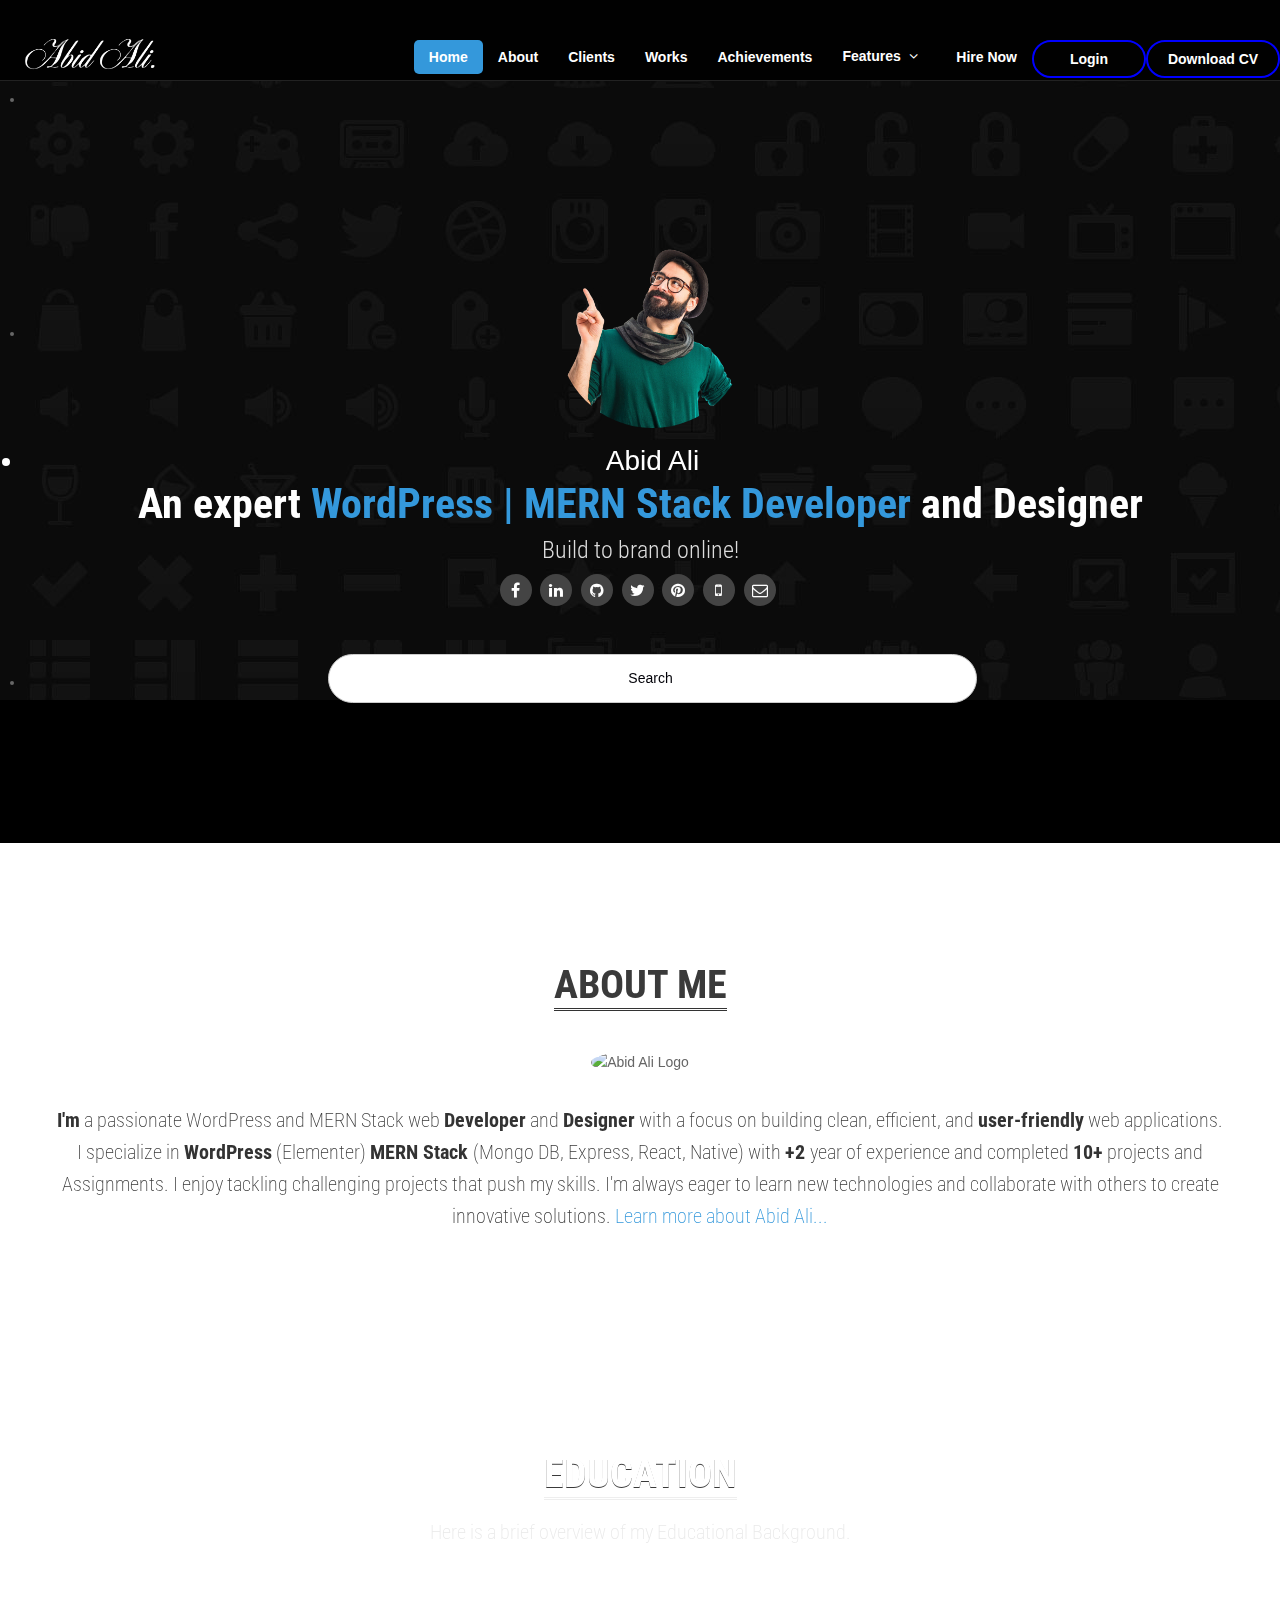
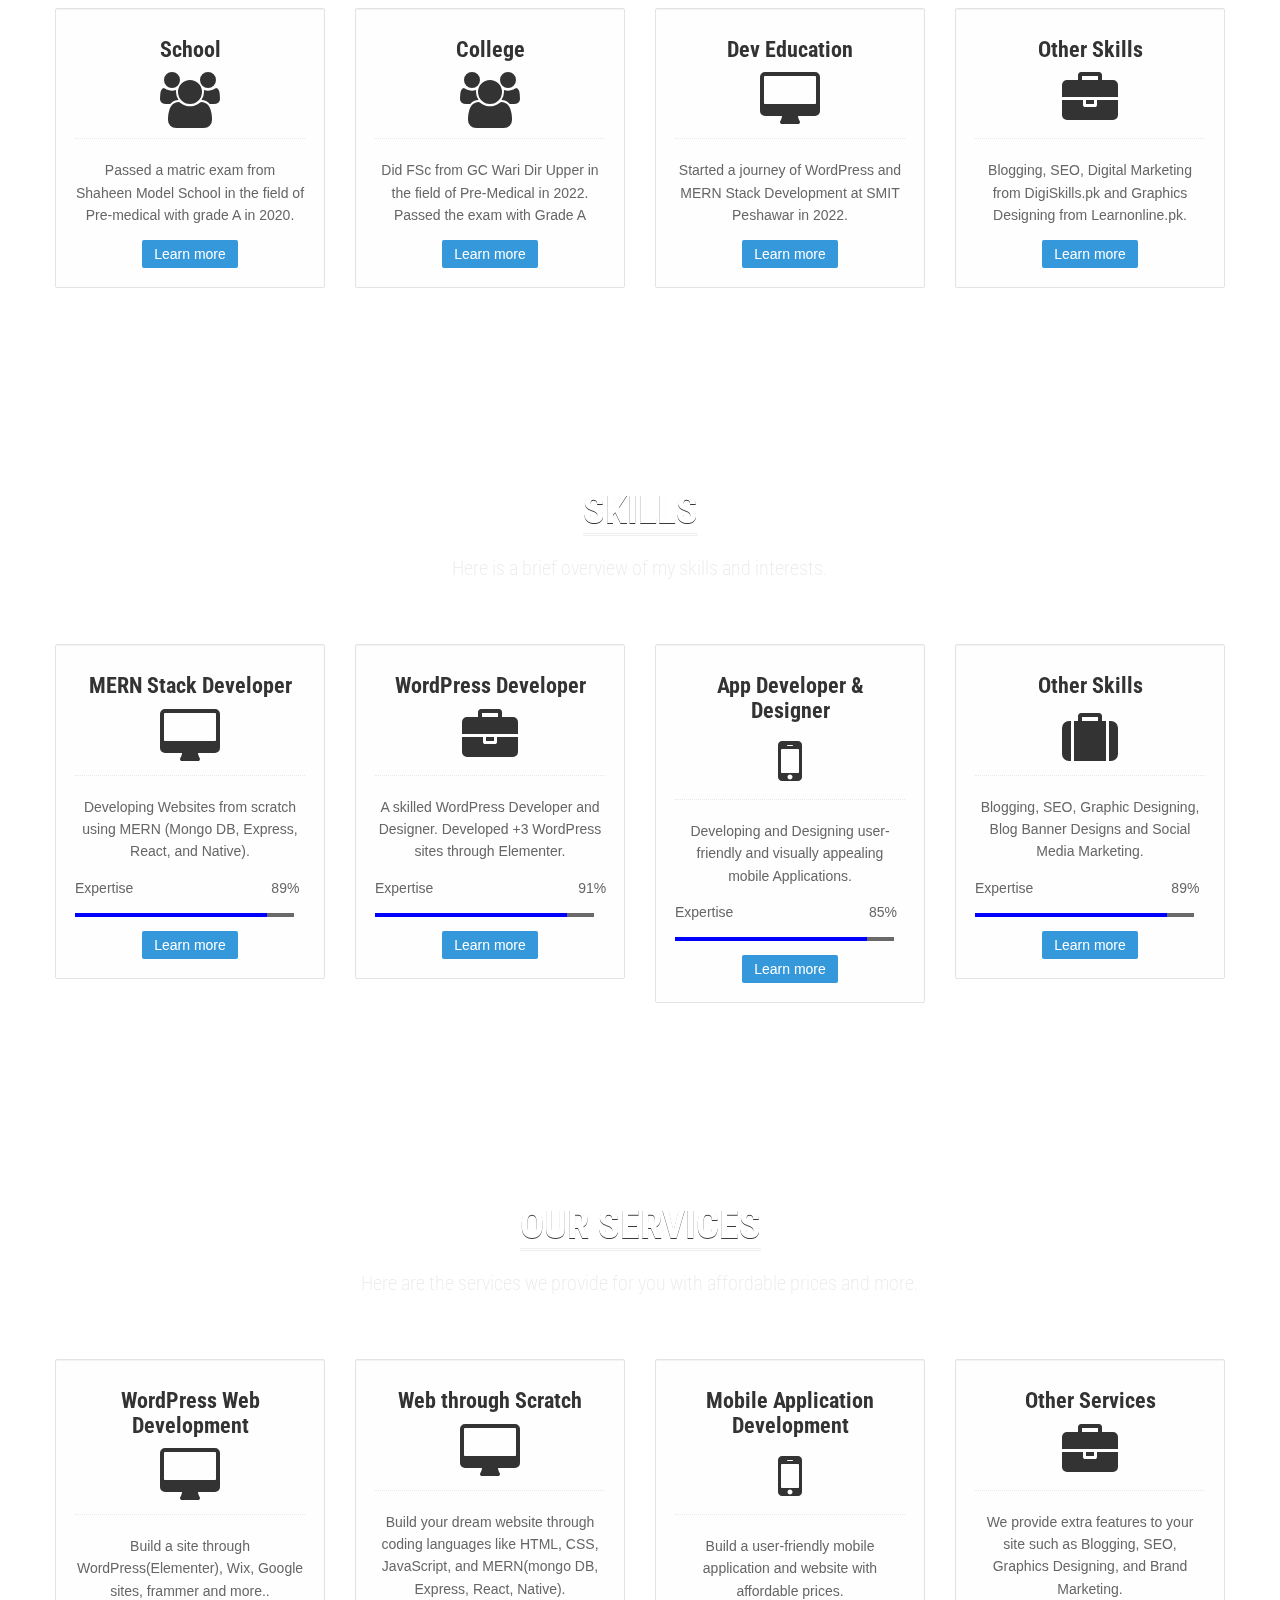
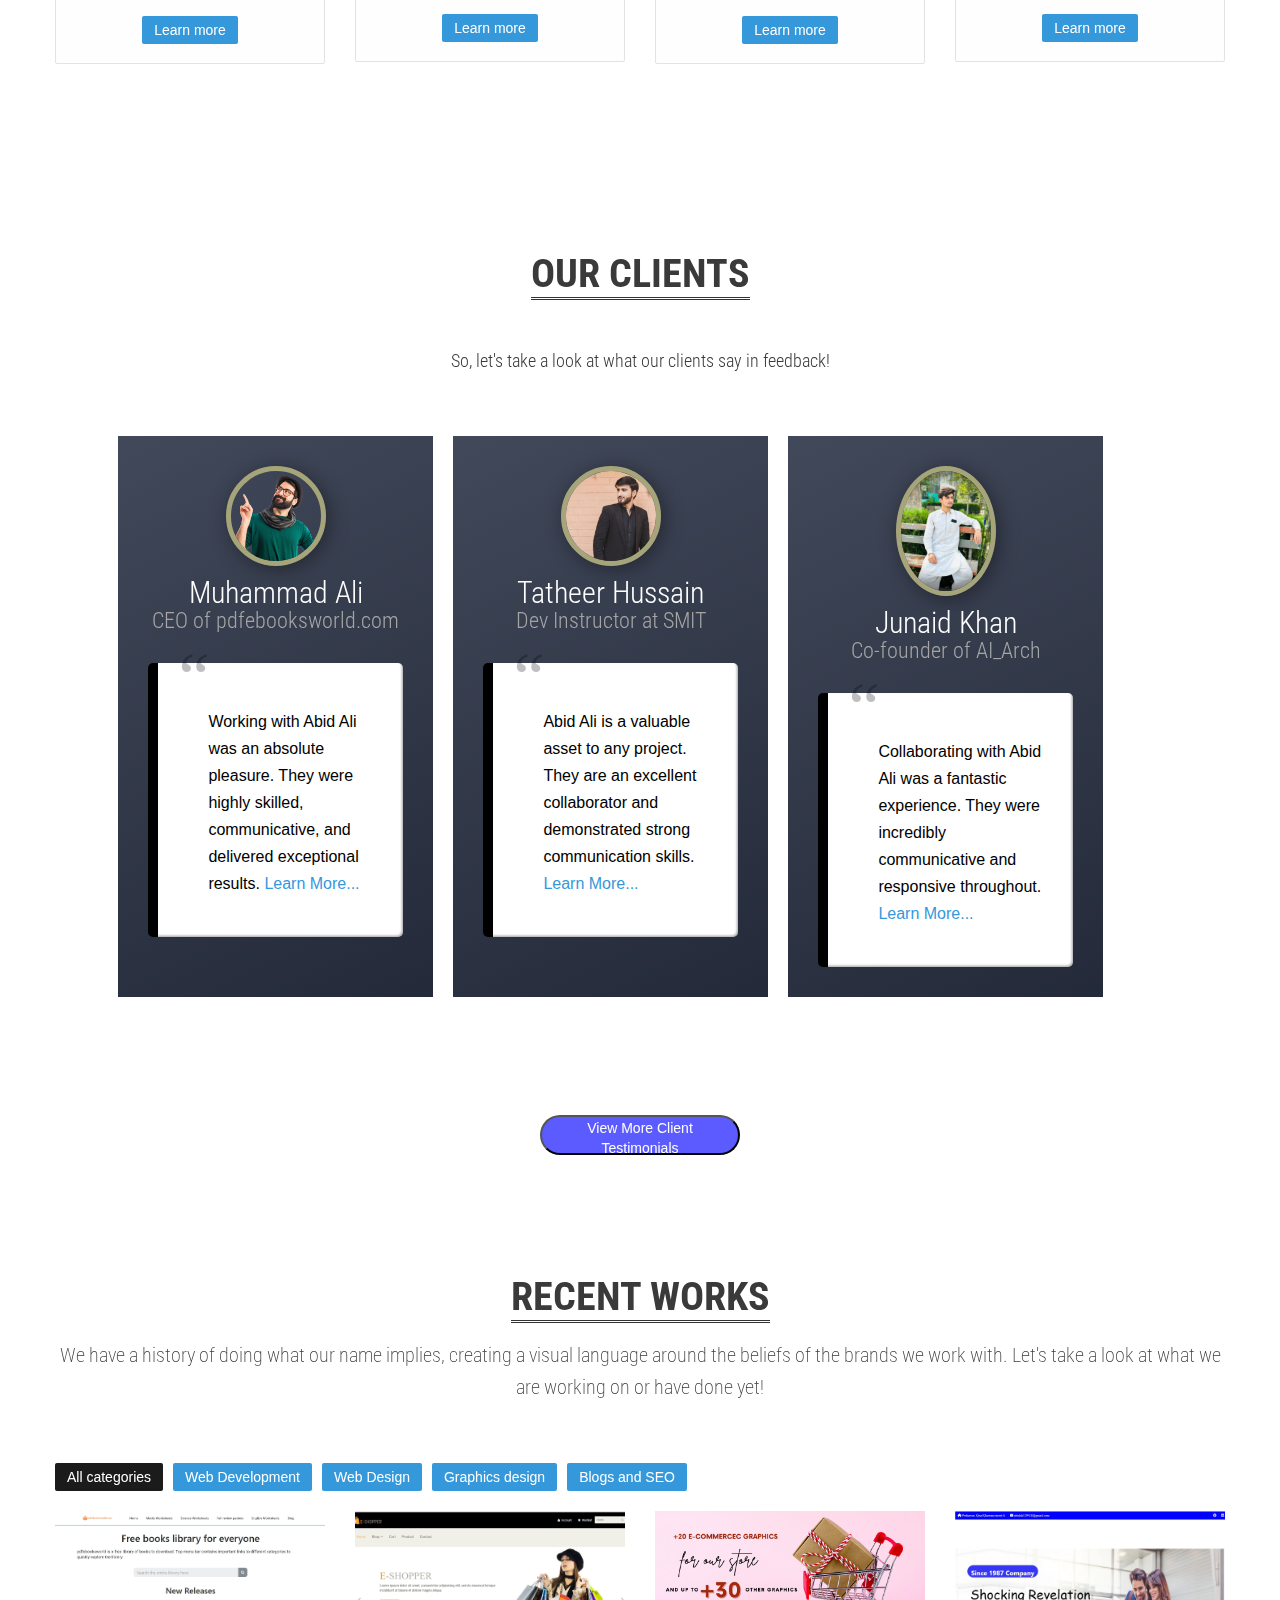
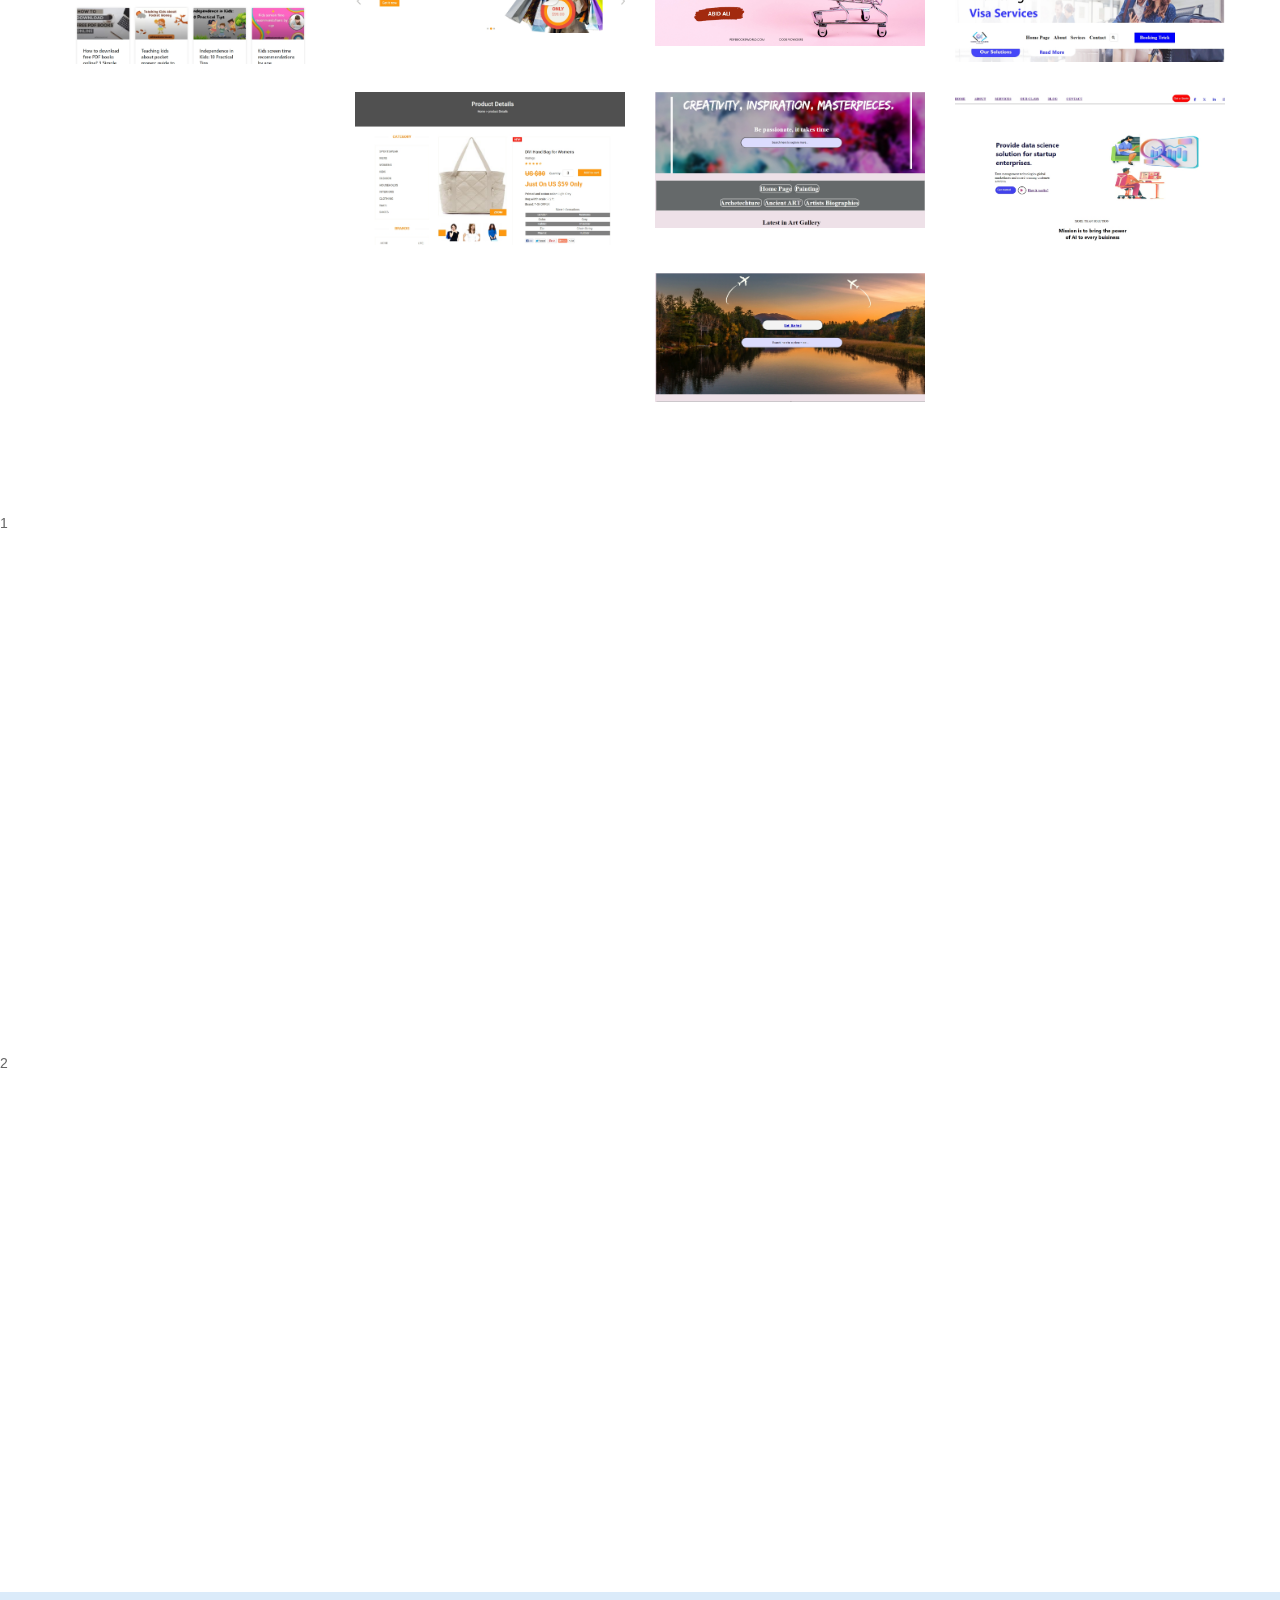
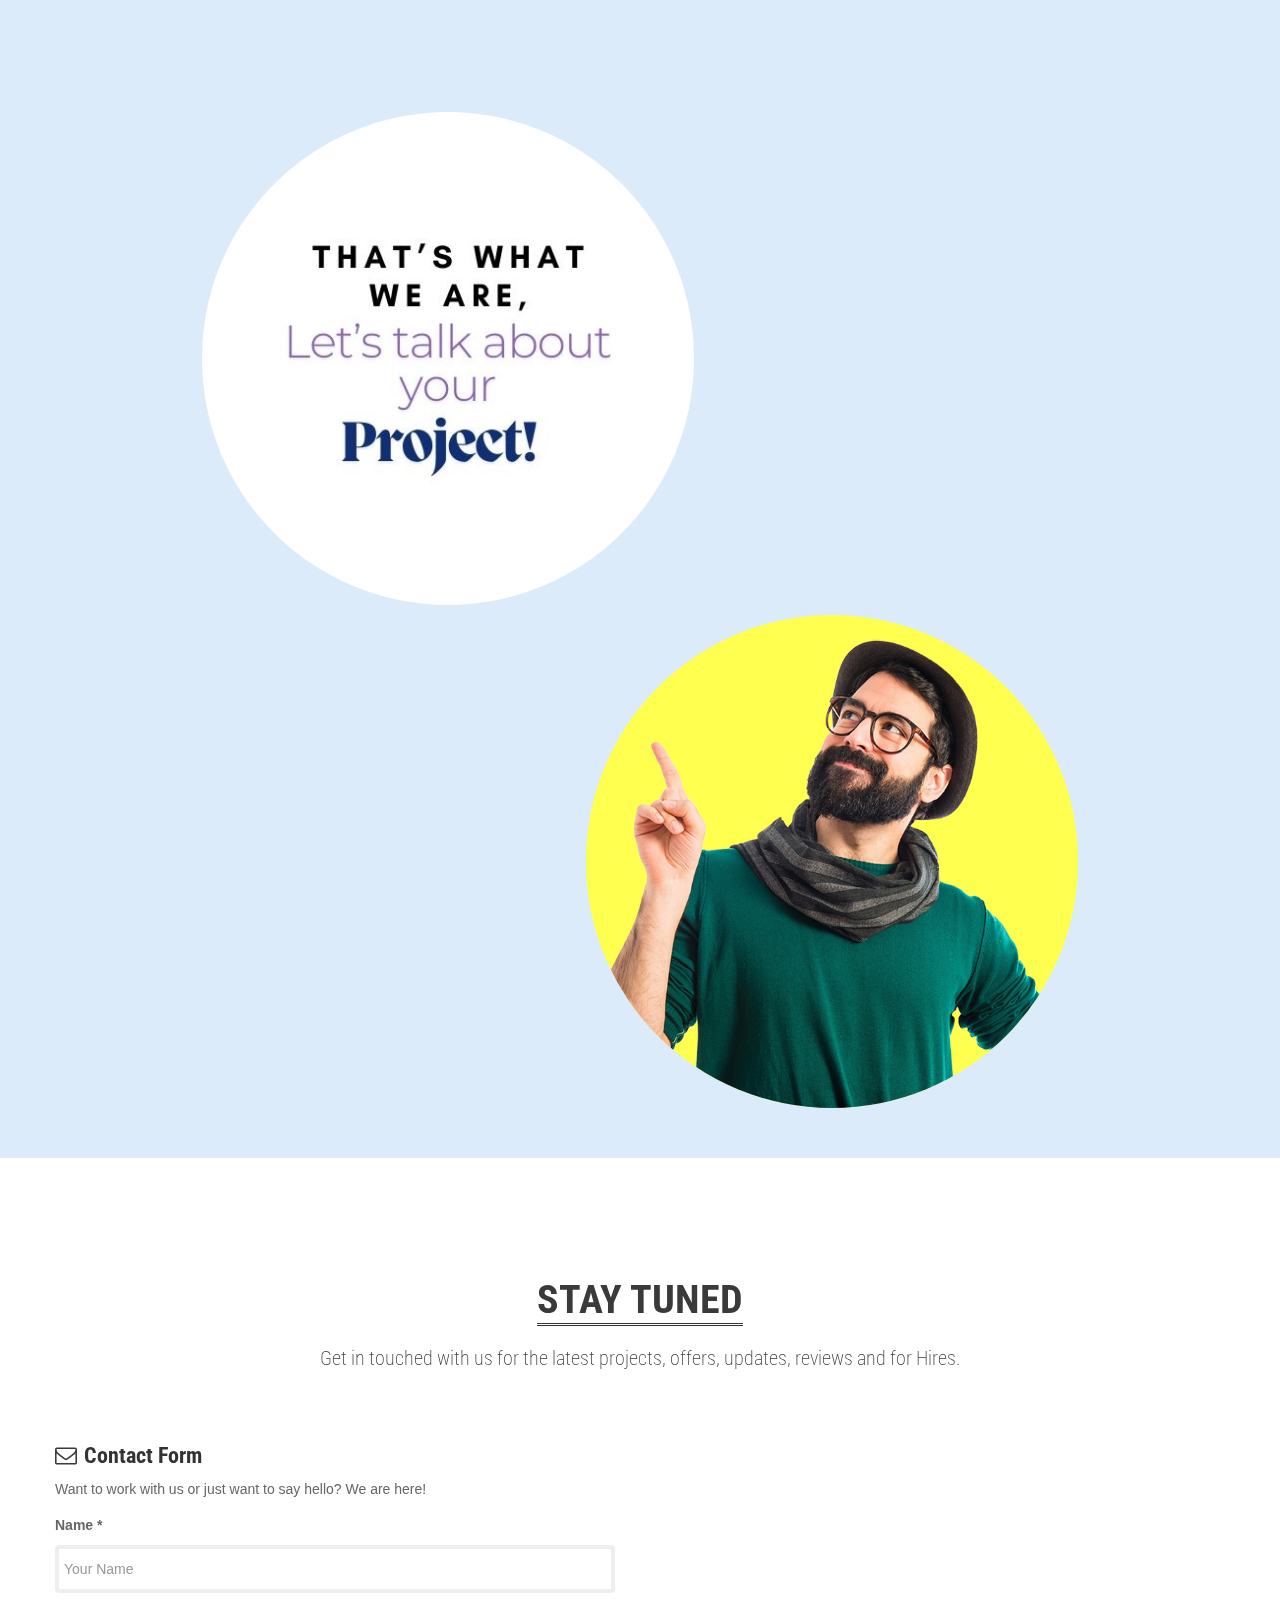
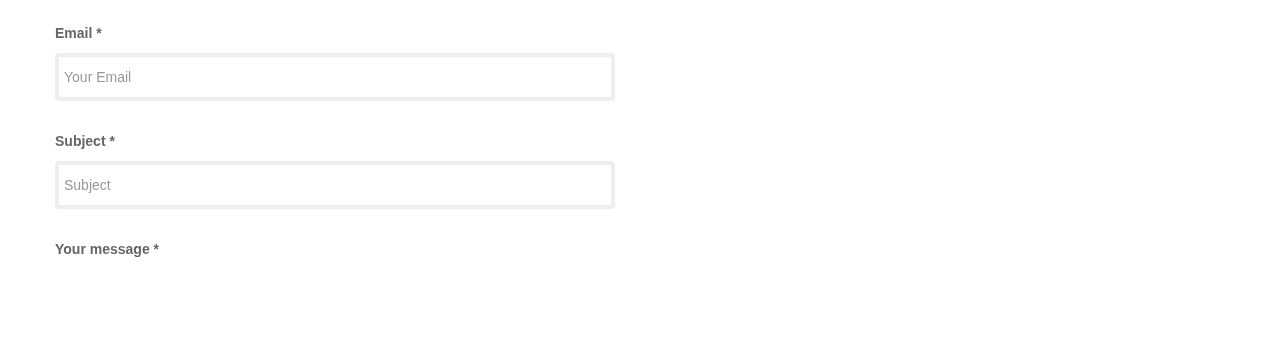
==== commit cb93540f: "Update index.html" ====
--- a/index.html
+++ b/index.html
@@ -2,770 +2,652 @@
 <html lang="en">
 
 <head>
-  <meta charset="utf-8">
-  <title>Abid Ali</title>
-  <meta name="viewport" content="width=device-width, initial-scale=0.9" />
-  <meta name="description" content="" />
-  <meta name="author" content="" />
-  <!-- styles -->
-  <link href="assets/css/bootstrap.css" rel="stylesheet" />
-  <link href="assets/css/bootstrap-responsive.css" rel="stylesheet" />
-  <link href="assets/css/prettyPhoto.css" rel="stylesheet" />
-  <link href="assets/css/animate.css" rel="stylesheet" />
-  <link href="https://fonts.googleapis.com/css?family=Noto+Serif:400,700,400italic|Roboto+Condensed:400,300,700" rel="stylesheet" />
-
-  <link href="assets/css/style.css" rel="stylesheet" />
-  <link href="assets/color/default.css" rel="stylesheet" />
-
-  <link rel="stylesheet" href="my.css">
-  
-  <link rel="apple-touch-icon-precomposed" sizes="144x144" href="ico/apple-touch-icon-144-precomposed.png" />
-  <link rel="apple-touch-icon-precomposed" sizes="114x114" href="ico/apple-touch-icon-114-precomposed.png" />
-  <link rel="apple-touch-icon-precomposed" sizes="72x72" href="ico/apple-touch-icon-72-precomposed.png" />
-  <link rel="apple-touch-icon-precomposed" href="ico/apple-touch-icon-57-precomposed.png" />
-  <link rel="shortcut icon" href="./assets/img/A..jpg" type="image/x-icon">
-
-  <link rel="manifest" href="my.js">
-
-  <link rel="stylesheet" href="https://cdnjs.cloudflare.com/ajax/libs/font-awesome/4.7.0/css/font-awesome.min.css">
-
-  <!-- =======================================================
-    Theme Name: Abid Ali
-    Theme URL: https://github.com/Abidd1
-    Author: Abid Ali
-    Author URL: https://github.com/Abidd1
-	======================================================= -->
+    <meta charset="utf-8">
+    <title>Abid Ali - WordPress & MERN Stack Developer | Designer</title>
+    <meta name="viewport" content="width=device-width, initial-scale=0.9" />
+    <meta name="description" content="Abid Ali: Expert WordPress and MERN Stack Developer & Designer. Build your online brand with clean, efficient, and user-friendly web applications." />
+    <meta name="author" content="Abid Ali" />
+    <!-- styles -->
+    <link href="assets/css/bootstrap.css" rel="stylesheet" />
+    <link href="assets/css/bootstrap-responsive.css" rel="stylesheet" />
+    <link href="assets/css/prettyPhoto.css" rel="stylesheet" />
+    <link href="assets/css/animate.css" rel="stylesheet" />
+    <link href="https://fonts.googleapis.com/css?family=Noto+Serif:400,700,400italic|Roboto+Condensed:400,300,700" rel="stylesheet" />
+
+    <link href="assets/css/style.css" rel="stylesheet" />
+    <link href="assets/color/default.css" rel="stylesheet" />
+
+    <link rel="stylesheet" href="my.css">
+
+    <link rel="apple-touch-icon-precomposed" sizes="144x144" href="ico/apple-touch-icon-144-precomposed.png" />
+    <link rel="apple-touch-icon-precomposed" sizes="114x114" href="ico/apple-touch-icon-114-precomposed.png" />
+    <link rel="apple-touch-icon-precomposed" sizes="72x72" href="ico/apple-touch-icon-72-precomposed.png" />
+    <link rel="apple-touch-icon-precomposed" href="ico/apple-touch-icon-57-precomposed.png" />
+    <link rel="shortcut icon" href="./assets/img/A..jpg" type="image/x-icon">
+
+    <link rel="manifest" href="my.js">
+
+    <link rel="stylesheet" href="https://cdnjs.cloudflare.com/ajax/libs/font-awesome/4.7.0/css/font-awesome.min.css">
+
+    <!-- =======================================================
+      Theme Name: Abid Ali
+      Theme URL: https://github.com/Abidd1
+      Author: Abid Ali
+      Author URL: https://github.com/Abidd1
+    	======================================================= -->
 </head>
 
 <body>
-  <header style="max-width: 100%;">
-    <!-- start top -->
-    <div style="height: 60px;" id="topnav" class="navbar navbar-fixed-top default">
-      <div class="navbar-inner">
-        <div class="navigation"> 
-          <nav> 
-            <ul style="width: 130px; height: 0px;">
-              <li> <img src="./assets/img/Abid_Ali_12-removebg-preview.png" alt=""></li>
+    <header style="max-width: 100%;">
+        <!-- start top -->
+        <div style="height: 60px;" id="topnav" class="navbar navbar-fixed-top default">
+            <div class="navbar-inner">
+                <div class="navigation">
+                    <nav>
+                        <ul style="width: 130px; height: 0px;">
+                            <li> <img src="./assets/img/Abid_Ali_12-removebg-preview.png" alt="Abid Ali Logo"></li>
+                        </ul>
+                        <ul class="nav pull-right">
+                            <li class="current"><a href="#intro">Home</a></li>
+                            <li><a href="./about_Me.html" class="external">About</a></li>
+                            <li><a href="./Clients.html" class="external"> Clients </a></li>
+                            <li><a href="./Works.html" class="external"> Works </a></li>
+                            <li><a href="./Achievments.html" class="external">Achievements</a></li>
+                            <li class="dropdown">
+                                <a href="#">Features <i class="icon-angle-down"></i></a>
+                                <ul class="dropdown-menu">
+                                    <li><a href="components.html" class="external">Components</a></li>
+                                    <li><a href="icons.html" class="external">Icons</a></li>
+                                    <li><a href="animations.html" class="external">56 Animations</a></li>
+                                </ul>
+                            </li>
+                            <li><a href="./Hire_Now.html" class="external">Hire Now</a></li>
+                            <li><a href="./login.html" style="border: 2px solid blue; border-radius: 4ch; width: 80px; text-align: center;" class="external"> Login </a></li>
+                            <li><a href="https://drive.google.com/file/d/1IvkI7Tjxlu9qlGvvdVaODE2YdPJ72FnD/view?usp=sharing" style="border: 2px solid blue; border-radius: 4ch; width: 100px; text-align: center;" class="external"> Download CV </a></li>
+                            </li>
+
+                        </ul>
+                    </nav>
+                </div>
+                <!--/.nav-collapse -->
+            </div>
+        </div>
+        </div>
+        <!-- end top -->
+    </header>
+    <!-- section intro -->
+    <section id="intro">
+        <div class="slogan">
+            <div class="icon">
+                <ul>
+                    <li>
+                        <img style="width: 15%; margin: 0 auto; height: 10%; border-radius: 50%;" src="./assets/img/let's_talk.webp" alt="Let's Talk - Abid Ali">
+                    </li>
+                    <br>
+                    <li style="font-size: 2em; color: white;">Abid Ali</li>
+                </ul>
+            </div>
+            <h1> An expert <span> WordPress | MERN Stack Developer </span> and Designer </h1>
+            <h2> Build to brand online! </h2>
+            <ul class="social-profile">
+                <li><a href="https://www.facebook.com/profile.php?id=61551367921508" class="external"><i class="icon-facebook icon-32 icon-circled"></i></a></li>
+                <li><a href="https://www.linkedin.com/in/abid-ali-b89794334/" class="external"><i class="icon-linkedin icon-32 icon-circled"></i></a></li>
+                <li><a href="https://github.com/Abidd1" class="external"><i class="icon-github icon-32 icon-circled"></i></a></li>
+                <li><a href="https://x.com/AbidAli014" class="external"><i class="icon-twitter icon-32 icon-circled"></i></a></li>
+                <li><a href="https://www.pinterest.com/pdfebooksworld/?actingBusinessId=1128574125279979455" class="external"><i class="icon-pinterest icon-32 icon-circled"></i></a></li>
+                <li><a href="https://api.whatsapp.com/send/?phone=923484492955&text&type=phone_number&app_absent=0" class="external"><i class="icon-mobile-phone icon-32 icon-circled"></i></a></li>
+                <li><a href="mailto: abidali129418@gmail.com" class="external"><i class="icon-envelope icon-32 icon-circled"></i></a></li>
             </ul>
-            <ul class="nav pull-right">
-              <li class="current"><a href="#intro">Home</a></li>
-              <li><a href="./about_Me.html" class="external">About</a></li>
-              <li><a href="./Clients.html" class="external"> Clients </a></li>
-              <li><a href="./Works.html" class="external"> Works </a></li>
-              <li><a href="./Achievments.html" class="external">Achievments</a></li>
-              <li class="dropdown">
-                <a href="#">Features <i class="icon-angle-down"></i></a>
-                <ul class="dropdown-menu">
-                  <li><a href="components.html" class="external">Components</a></li>
-                  <li><a href="icons.html" class="external">Icons</a></li>
-                  <li><a href="animations.html" class="external">56 Animations</a></li>
+            <br>
+            <div>
+                <ul>
+                    <li>
+                        <label for="search" aria-label="Search this website"></label>
+                        <input type="search" value="Search" id="search" placeholder="Search Website"
+                            style="color: rgb(0, 0, 7); width: 50%; height: 7px; text-align: center; border-radius: 5ch;">
+
+
+                    </li>
                 </ul>
-                <li><a href="./Hire_Now.html" class="external">Hire Now</a></li>
-                <li><a  href="./login.html" style="border: 2px solid blue; border-radius: 4ch; width: 80px; text-align: center;" class="external"> Login </a></li>
-                <li><a  href="https://drive.google.com/file/d/1IvkI7Tjxlu9qlGvvdVaODE2YdPJ72FnD/view?usp=sharing" style="border: 2px solid blue; border-radius: 4ch; width: 100px; text-align: center;" class="external"> Download CV </a></li>
-              </li>
-              
-            </ul>
-          </nav>
-        </div>
-        <!--/.nav-collapse -->
-      </div> 
-      </div>
-    </div>
-    <!-- end top -->
-  </header>
-  <!-- section intro -->
-  <section id="intro">
-    <div class="slogan">
-      <div class="icon">
-        <ul>
-          <li>
-            <img style="width: 15%; margin: 0 auto; height: 10%; border-radius: 50%;" src="./assets/img/let's_talk.webp" alt="">
-          </li>
-          <br>
-          <li style="font-size: 2em; color: white;">Abid Ali</li>
-        </ul>
-      </div>
-      <h1> An expert <span> WordPress | MERN Stack Developer </span> and Designer </h1>
-      <h2> Build to brand online! </h2>
-      <ul class="social-profile">
-        <li><a href="https://www.facebook.com/profile.php?id=61551367921508" class="external"><i class="icon-facebook icon-32 icon-circled"></i></a></li>
-        <li><a href="https://www.linkedin.com/in/abid-ali-b89794334/" class="external"><i class="icon-linkedin icon-32 icon-circled"></i></a></li>
-        <li><a href="https://github.com/Abidd1" class="external"><i class="icon-github icon-32 icon-circled"></i></a></li>
-        <li><a href="https://x.com/AbidAli014" class="external"><i class="icon-twitter icon-32 icon-circled"></i></a></li>
-        <li><a href="https://www.pinterest.com/pdfebooksworld/?actingBusinessId=1128574125279979455" class="external"><i class="icon-pinterest icon-32 icon-circled"></i></a></li>
-        <li><a href="https://api.whatsapp.com/send/?phone=923484492955&text&type=phone_number&app_absent=0" class="external"><i class="icon-mobile-phone icon-32 icon-circled"></i></a></li>
-        <li><a href="mailto: abidali129418@gmail.com" class="external"><i class="icon-envelope icon-32 icon-circled"></i></a></li>
-      </ul>
-      <br>
-      <div>
-        <ul>
-          <li>
-            <label for="search"></label>
-            <input type="search" value="Search" id="search"
-                style="color: rgb(0, 0, 7); width: 50%; height: 7px; text-align: center; border-radius: 5ch;">
-    
-          </li>
-        </ul>
-      </div>
-    </div>
-  </section>
-  <!-- end intro -->
-  <!-- Section about -->
-  <section id="about" class="section">
-    <div>
-      <div class="container">
-        <div class="row">
-          <div class="span12">
-            <div class="heading">
-              <h3><span>About Me</span></h3>
-            </div>
+            </div>
+        </div>
+    </section>
+    <!-- end intro -->
+    <!-- Section about -->
+    <section id="about" class="section">
+        <div>
+            <div class="container">
+                <div class="row">
+                    <div class="span12">
+                        <div class="heading">
+                            <h3><span>About Me</span></h3>
+                        </div>
+                        <br>
+                        <br>
+                        <div style="margin: 0 auto; max-width: 960px;">
+                            <div style="align-items: center; align-content: center; text-align: center;">
+                                <img style="width: 45%; height: 45%; border-radius: 50%;" src="C:\Users\Admin\Documents\project\Assignments\Images\Abid_Ali_logo.jpg" alt="Abid Ali Logo">
+                            </div>
+                        </div>
+                        <div class="sub-heading">
+                            <p>
+                                <strong>I'm</strong> a passionate WordPress and MERN Stack web <strong>Developer</strong> and <strong>Designer</strong> with a focus on building clean, efficient, and <strong>user-friendly</strong> web applications. I specialize in <strong>WordPress</strong> (Elementer) <strong> MERN Stack </strong> (Mongo DB, Express, React, Native) with <strong>+2 </strong> year of experience and completed <strong>10+</strong> projects and Assignments. I enjoy tackling challenging projects that push my skills. I'm always eager to learn new technologies and collaborate with others to create innovative solutions. <span><a href="./about_Me.html">Learn more about Abid Ali...</a></span>
+                            </p>
+                        </div>
+                    </div>
+                </div>
+            </div>
+        </div>
+    </section>
+    <!-- end section about -->
+    <!-- Education Section start from here -->
+    <section id="education" class="section parallax dark">
+        <div class="container">
+            <div class="row">
+                <div class="span12">
+                    <div class="heading">
+                        <h3><span>Education</span></h3>
+                    </div>
+                    <div class="sub-heading">
+                        <p>
+                            Here is a brief overview of my Educational Background.
+                        </p>
+                    </div>
+                </div>
+            </div>
+            <div class="row">
+                <div class="span3">
+                    <div class="box aligncenter">
+                        <div class="halftop">
+                            <h4><strong> School </strong></h4>
+                            <i class="icon-group icon-4x"></i>
+                        </div>
+                        <p>
+                            Passed a matric exam from Shaheen Model School in the field of Pre-medical with grade A in 2020.
+                        </p>
+                        <a href="./about_Me.html" class="btn btn-theme">Learn more</a>
+                    </div>
+                </div>
+                <div class="span3">
+                    <div class="box aligncenter">
+                        <div class="halftop">
+                            <h4><strong> College </strong></h4>
+                            <i class="icon-group icon-4x"></i>
+                        </div>
+                        <p>
+                            Did FSc from GC Wari Dir Upper in the field of Pre-Medical in 2022. Passed the exam with Grade A
+                        </p>
+                        <a href="./about_Me.html" class="btn btn-theme">Learn more</a>
+                    </div>
+                </div>
+                <div class="span3">
+                    <div class="box aligncenter">
+                        <div class="halftop">
+                            <h4><strong>Dev Education</strong></h4>
+                            <i class="icon-desktop icon-4x"></i>
+                        </div>
+                        <p>
+                            Started a journey of WordPress and MERN Stack Development at SMIT Peshawar in 2022.
+                        </p>
+                        <a href="./about_Me.html" class="btn btn-theme">Learn more</a>
+                    </div>
+                </div>
+                <div class="span3">
+                    <div class="box aligncenter">
+                        <div class="halftop">
+                            <h4><strong>Other Skills</strong></h4>
+                            <i class="icon-briefcase icon-4x"></i>
+                        </div>
+                        <p>
+                            Blogging, SEO, Digital Marketing from DigiSkills.pk and Graphics Designing from Learnonline.pk.
+                        </p>
+                        <a href="./about_Me.html" class="btn btn-theme">Learn more</a>
+                    </div>
+                </div>
+            </div>
+        </div>
+    </section>
+    <!-- /Education section ends here -->
+    <!-- Skills Section Start from here -->
+    <section id="skills" class="section parallax dark">
+        <div class="container">
+            <div class="row">
+                <div class="span12">
+                    <div class="heading">
+                        <h3><span>Skills</span></h3>
+                    </div>
+                    <div class="sub-heading">
+                        <p>
+                            Here is a brief overview of my skills and interests.
+                        </p>
+                    </div>
+                </div>
+            </div>
+            <div class="row">
+                <div class="span3">
+                    <div class="box aligncenter">
+                        <div class="halftop">
+                            <h4><strong>MERN Stack Developer</strong></h4>
+                            <i class="icon-desktop icon-4x"></i>
+                        </div>
+                        <p>
+                            Developing Websites from scratch using MERN (Mongo DB, Express, React, and Native).
+                        </p>
+                        <div style="display: flex;">
+                            <p>Expertise</p>
+                            <p style="text-align: right; align-items: end; margin-left: 60%;">89%</p>
+                        </div>
+                        <div style="width: 95%; height: 1%; background-color: rgb(105, 105, 105);">
+                            <p style="width: 88%; background-color: blue; height: 4px;"></p>
+                        </div>
+                        <a href="./about_Me.html" class="btn btn-theme">Learn more</a>
+                    </div>
+                </div>
+                <div class="span3">
+                    <div class="box aligncenter">
+                        <div class="halftop">
+                            <h4><strong>WordPress Developer</strong></h4>
+                            <i class="icon-briefcase icon-4x"></i>
+                        </div>
+                        <p>
+                            A skilled WordPress Developer and Designer. Developed +3 WordPress sites through Elementer.
+                        </p>
+                        <div style="display: flex;">
+                            <p>Expertise</p>
+                            <p style="text-align: right; align-items: end; margin-left: 63%;">91%</p>
+                        </div>
+                        <div style="width: 95%; height: 1%; background-color: rgb(105, 105, 105);">
+                            <p style="width: 88%; background-color: blue; height: 4px;"></p>
+                        </div>
+                        <a href="./about_Me.html" class="btn btn-theme">Learn more</a>
+                    </div>
+                </div>
+                <div class="span3">
+                    <div class="box aligncenter">
+                        <div class="halftop">
+                            <h4><strong>App Developer & Designer</strong></h4>
+                            <i class="icon-mobile-phone icon-4x"></i>
+                        </div>
+                        <p>
+                            Developing and Designing user-friendly and visually appealing mobile Applications.
+                        </p>
+                        <div style="display: flex;">
+                            <p>Expertise</p>
+                            <p style="text-align: right; align-items: end; margin-left: 59%;">85%</p>
+                        </div>
+                        <div style="width: 95%; height: 1%; background-color: rgb(105, 105, 105);">
+                            <p style="width: 88%; background-color: blue; height: 4px;"></p>
+                        </div>
+                        <a href="./about_Me.html" class="btn btn-theme">Learn more</a>
+                    </div>
+                </div>
+                <div class="span3">
+                    <div class="box aligncenter">
+                        <div class="halftop">
+                            <h4><strong>Other Skills</strong></h4>
+                            <i class="icon-suitcase icon-4x"></i>
+                        </div>
+                        <p>
+                            Blogging, SEO, Graphic Designing, Blog Banner Designs and Social Media Marketing.
+                        </p>
+                        <div style="display: flex;">
+                            <p>Expertise</p>
+                            <p style="text-align: right; align-items: end; margin-left: 60%;">89%</p>
+                        </div>
+                        <div style="width: 95%; height: 1%; background-color: rgb(105, 105, 105);">
+                            <p style="width: 88%; background-color: blue; height: 4px;"></p>
+                        </div>
+                        <a href="./about_Me.html" class="btn btn-theme">Learn more</a>
+                    </div>
+                </div>
+            </div>
+        </div>
+    </section>
+    <!-- /Skills Section Ends Here -->
+    <!-- Section Services Start from Here -->
+    <section id="services" class="section parallax dark">
+        <div class="container">
+            <div class="row">
+                <div class="span12">
+                    <div class="heading">
+                        <h3><span>Our Services</span></h3>
+                    </div>
+                    <div class="sub-heading">
+                        <p>
+                            Here are the services we provide for you with affordable prices and more.
+                        </p>
+                    </div>
+                </div>
+            </div>
+            <div class="row">
+                <div class="span3">
+                    <div class="box aligncenter">
+                        <div class="halftop">
+                            <h4><strong>WordPress Web Development</strong></h4>
+                            <i class="icon-desktop icon-4x"></i>
+                        </div>
+                        <p>
+                            Build a site through WordPress(Elementer), Wix, Google sites, frammer and more..
+                        </p>
+                        <a href="./about_Me.html" class="btn btn-theme">Learn more</a>
+                    </div>
+                </div>
+                <div class="span3">
+                    <div class="box aligncenter">
+                        <div class="halftop">
+                            <h4><strong>Web through Scratch</strong></h4>
+                            <i class="icon-desktop icon-4x"></i>
+                        </div>
+                        <p>
+                            Build your dream website through coding languages like HTML, CSS, JavaScript, and MERN(mongo DB, Express, React, Native).
+                        </p>
+                        <a href="./about_Me.html" class="btn btn-theme">Learn more</a>
+                    </div>
+                </div>
+                <div class="span3">
+                    <div class="box aligncenter">
+                        <div class="halftop">
+                            <h4><strong>Mobile Application Development</strong></h4>
+                            <i class="icon-mobile-phone icon-4x"></i>
+                        </div>
+                        <p>
+                            Build a user-friendly mobile application and website with affordable prices.
+                        </p>
+                        <a href="./about_Me.html" class="btn btn-theme">Learn more</a>
+                    </div>
+                </div>
+                <div class="span3">
+                    <div class="box aligncenter">
+                        <div class="halftop">
+                            <h4><strong>Other Services</strong></h4>
+                            <i class="icon-briefcase icon-4x"></i>
+                        </div>
+                        <p>
+                            We provide extra features to your site such as Blogging, SEO, Graphics Designing, and Brand Marketing.
+                        </p>
+                        <a href="./about_Me.html" class="btn btn-theme">Learn more</a>
+                    </div>
+                </div>
+            </div>
+        </div>
+    </section>
+    <!-- end section services -->
+    <!-- Clients Section start from here -->
+    <!-- My Customisation -->
+    <section style="display: flex; flex-wrap: wrap; padding: 6px; margin: 8%;">
+        <div class="heading">
+            <h3><span>Our Clients</span></h3>
             <br>
             <br>
-            <div style="margin: 0 auto; max-width: 960px;">
-              <div style="align-items: center; align-content: center; text-align: center;">
-                <img style="width: 45%; height: 45%; border-radius: 50%;" src="C:\Users\Admin\Documents\project\Assignments\Images\Abid_Ali_logo.jpg" alt="">
-              </div>
-            </div>
-            <div class="sub-heading">
-              <p>
-                <strong>I'm</strong> a passionate WordPress and MERN Stack web <strong>Developer</strong> and <strong>Designer</strong> with a focus on building clean, efficient, and <strong>user-friendly</strong> web applications. I specialize in <strong>WordPress</strong> (Elementer) <strong> MERN Stack </strong> (Mongo DB, Express, React, Native) with <strong>+2 </strong> year of expirience and completed <strong>10+</strong> projects and Assignments. enjoy tackling challenging projects that push my skills. I'm always eager to learn new technologies and collaborate with others to create innovative solutions. <span><a href="./about_Me.html">Learn more...</a></span>
-              </p>
-            </div>
-          </div>
-        </div>
-      </div>
-    </div>
-  </section>
-  <!-- end section about -->
-   <!-- Education Section start from here -->
-   <section id="services" class="section parallax dark">
-    <div class="container">
-      <div class="row">
-        <div class="span12">
-          <div class="heading">
-            <h3><span>Education</span></h3>
-          </div>
-          <div class="sub-heading">
-            <p>
-              Here is a brief overview of my Educatioal Background.
-            </p>
-          </div>
-        </div>
-      </div>
-      <div class="row">
-        <div class="span3">
-          <div class="box aligncenter">
-            <div class="halftop">
-              <h4><strong> School </strong></h4>
-              <i class="icon-group icon-4x"></i>
-            </div>
-            <p>
-              passed a matric exam from Shaheen Model School in field of Pre-medical with grade A in 2020.
-            </p>
-            <a href="./about_Me.html" class="btn btn-theme">Learn more</a>
-          </div>
-        </div>
-        <div class="span3">
-          <div class="box aligncenter">
-            <div class="halftop">
-              <h4><strong> College </strong></h4>
-              <i class="icon-group icon-4x"></i>
-            </div>
-            <p>
-              Did FSc from GC Wari Dir Upper in field of Pre-Medical in 2022. Passed the exam with Grade A 
-            </p>
-            <a href="./about_Me.html" class="btn btn-theme">Learn more</a>
-          </div>
-        </div>
-        <div class="span3">
-          <div class="box aligncenter">
-            <div class="halftop">
-              <h4><strong>Dev Education</strong></h4>
-              <i class="icon-desktop icon-4x"></i>
-            </div>
-            <p>
-              Started a journey of WordPress and MERN Stack Develepment at SMIT Peshawar in 2022.
-            </p>
-            <a href="./about_Me.html" class="btn btn-theme">Learn more</a>
-          </div>
-        </div>
-        <div class="span3">
-          <div class="box aligncenter" >
-            <div class="halftop">
-              <h4><strong>Others</strong></h4>
-              <i class="icon-briefcase icon-4x"></i>
-            </div>
-            <p>
-             Blogging, SEO, Digital Marketing from DigiSkills.pk and Graphics Designing from Learnonline.pk.
-            </p>
-            <a href="./about_Me.html" class="btn btn-theme">Learn more</a>
-          </div>
-        </div>
-      </div>
-    </div>
-  </section>
-    <!-- /Education section ends here -->
-    <!-- Skills Section Start from here -->
-    <section id="services" class="section parallax dark">
-     <div class="container">
-       <div class="row">
-         <div class="span12">
-           <div class="heading">
-             <h3><span>Skills</span></h3>
-           </div>
-           <div class="sub-heading">
-             <p>
-               Here are the brief overview of my skills and interests.
-             </p>
-           </div>
-         </div>
-       </div>
-       <div class="row">
-         <div class="span3">
-           <div class="box aligncenter">
-             <div class="halftop">
-               <h4><strong>MERN Stack Developer</strong></h4>
-               <i class="icon-desktop icon-4x"></i>
-             </div>
-             <p>
-               Developing a Websites through scratch by using of MERN (Mongo DB, Express, Ract, and Native).  
-             </p>
-             <div style="display: flex;">
-               <p>Expertise</p>
-               <p style="text-align: right; align-items: end; margin-left: 60%;">89%</p>
-             </div>
-             <div style="width: 95%; height: 1%; background-color: rgb(105, 105, 105);">
-               <p style="width: 88%; background-color: blue; height: 4px;"></p>
-             </div>
-             <a href="./about_Me.html" class="btn btn-theme">Learn more</a>
-           </div>
-         </div>
-         <div class="span3">
-           <div class="box aligncenter">
-             <div class="halftop">
-               <h4><strong>WordPress Developer</strong></h4>
-               <i class="icon-briefcase icon-4x"></i>
-             </div>
-             <p>
-               A skilled WordPress Developer and Designer. Developed +3 WordPress sites through Elementer.
-             </p>
-             <div style="display: flex;">
-               <p>Expertise</p>
-               <p style="text-align: right; align-items: end; margin-left: 63%;">91%</p>
-             </div>
-             <div style="width: 95%; height: 1%; background-color: rgb(105, 105, 105);">
-               <p style="width: 88%; background-color: blue; height: 4px;"></p>
-             </div>
-             <a href="./about_Me.html" class="btn btn-theme">Learn more</a>
-           </div>
-         </div>
-         <div class="span3">
-           <div class="box aligncenter">
-             <div class="halftop">
-               <h4><strong>App Developer & Designer</strong></h4>
-               <i class="icon-mobile-phone icon-4x"></i>
-             </div>
-             <p>
-               Developing and Designing a User friendly and visual appealing mobile Applications.
-             </p>
-             <div style="display: flex;">
-               <p>Expertise</p>
-               <p style="text-align: right; align-items: end; margin-left: 59%;">85%</p>
-             </div>
-             <div style="width: 95%; height: 1%; background-color: rgb(105, 105, 105);">
-               <p style="width: 88%; background-color: blue; height: 4px;"></p>
-             </div>
-             <a href="./about_Me.html" class="btn btn-theme">Learn more</a>
-           </div>
-         </div>
-         <div class="span3">
-           <div class="box aligncenter" >
-             <div class="halftop">
-               <h4><strong>Others</strong></h4>
-               <i class="icon-suitcase icon-4x"></i>
-             </div>
-             <p>
-              Blogging, SEO,Graphic Designing, Blog Banners Designs and Social Media Marketting.
-             </p>
-             <div style="display: flex;">
-               <p>Expertise</p>
-               <p style="text-align: right; align-items: end; margin-left: 60%;">89%</p>
-             </div>
-             <div style="width: 95%; height: 1%; background-color: rgb(105, 105, 105);">
-               <p style="width: 88%; background-color: blue; height: 4px;"></p>
-             </div>
-             <a href="./about_Me.html" class="btn btn-theme">Learn more</a>
-           </div>
-         </div>
-       </div>
-     </div>
-   </section>
-    <!-- /Skills Section Ends Here -->
-  <!-- Section Services Start from Here -->
-  <section id="services" class="section parallax dark">
-    <div class="container">
-      <div class="row">
-        <div class="span12">
-          <div class="heading">
-            <h3><span>Our services</span></h3>
-          </div>
-          <div class="sub-heading">
-            <p>
-              Here are the services we provide for you with affordable prices and more.
-            </p>
-          </div>
-        </div>
-      </div>
-      <div class="row">
-        <div class="span3">
-          <div class="box aligncenter">
-            <div class="halftop">
-              <h4><strong>WordPress Web Development</strong></h4>
-              <i class="icon-desktop icon-4x"></i>
-            </div>
-            <p>
-              Build a site through WordPress(Elementer), Wix, Google sites, frammer and more..
-            </p>
-            <a href="./about_Me.html" class="btn btn-theme">Learn more</a>
-          </div>
-        </div>
-        <div class="span3">
-          <div class="box aligncenter">
-            <div class="halftop">
-              <h4><strong>Web through Scratch</strong></h4>
-              <i class="icon-desktop icon-4x"></i>
-            </div>
-            <p>
-              Build your dream website through coding languages like HTML, CSS, JavaScript, and MERN(mongo DB, Express, React, Native). 
-            </p>
-            <a href="./about_Me.html" class="btn btn-theme">Learn more</a>
-          </div>
-        </div>
-        <div class="span3">
-          <div class="box aligncenter">
-            <div class="halftop">
-              <h4><strong>Mobile Application Development</strong></h4>
-              <i class="icon-mobile-phone icon-4x"></i>
-            </div>
-            <p>
-              Build a user friendly mobile applcation and website with affordable prices.
-            </p>
-            <a href="./about_Me.html" class="btn btn-theme">Learn more</a>
-          </div>
-        </div>
-        <div class="span3">
-          <div class="box aligncenter" >
-            <div class="halftop">
-              <h4><strong>Others</strong></h4>
-              <i class="icon-briefcase icon-4x"></i>
-            </div>
-            <p>
-              We provide an extra features to your site such as Blogging, SEO, Graphics Designing, and Brand Marketting.
-            </p>
-            <a href="./about_Me.html" class="btn btn-theme">Learn more</a>
-          </div>
-        </div>
-      </div>
-    </div>
-  </section>
-  <!-- end section services -->
-   <!-- Clients Section start from here -->
-    <!-- My Customisation  -->
-    <section style="display: flex; flex-wrap: wrap; padding: 6px; margin: 8%;">
-      <div class="heading">
-        <h3><span>OUR CLIENTS</span></h3>
+            <br>
+            <h5>So, let's take a look at what our clients say in feedback!</h5>
+            <br>
+            <br>
+        </div>
         <br>
         <br>
-        <br>
-        <h5>So, let's take a look for our clients what they says in feedback!</h5>
-        <br>
-        <br>
-      </div>
-      <br>
-      <br>
-      <figure class="snip1390">
-        <img src="./assets/img/let's_talk.webp" alt="profile-sample3" class="profile" />
-        <figcaption>
-          <h2>Muhammad Ali</h2>
-          <h4>CEO of pdfebooksworld.com</h4>
-          <blockquote>Working with Abid Ali was an absolute pleasure. They were highly skilled, communicative, and delivered exceptional results. <a href="./Clients.html">Learn More...</a></blockquote>
-        </figcaption>
-      </figure>
-      <figure class="snip1390 hover"><img src="./assets/img/S_tatheer.jpg" alt="profile-sample5" class="profile" />
-        <figcaption>
-          <h2>Tatheer Hussain</h2>
-          <h4>Dev Instructor at SMIT</h4>
-          <blockquote>Abid Ali is a valuable asset to any project. They are an excellent collaborator, demonstrated strong communication skills,  <a href="./Clients.html">Learn More...</a></blockquote>
-        </figcaption>
-      </figure>
-      <figure class="snip1390"><img src="./assets/img/Junaid.jpeg" alt="profile-sample6" class="profile" />
-        <figcaption>
-          <h2>Junaid Khan</h2>
-          <h4>Co-founder of AI_Arch</h4>
-          <blockquote>Collaborating with Abid Ali was a fantastic experience. They were incredibly communicative and responsive throughout <a href="./Clients.html">Learn More...</a></blockquote>
-        </figcaption>
-      </figure>
-    </section>
-   <div style="text-align: center; align-items: center; align-content: center;">
-    <button style=" color: white; background-color: rgb(91, 91, 255); border-radius: 4ch; width: 200px; height: 40px;"><a href="./Clients.html" style="color: white;">View More</a></button>
-   </div>
+        <figure class="snip1390">
+            <img src="./assets/img/let's_talk.webp" alt="Muhammad Ali Profile" class="profile" />
+            <figcaption>
+                <h2>Muhammad Ali</h2>
+                <h4>CEO of pdfebooksworld.com</h4>
+                <blockquote>Working with Abid Ali was an absolute pleasure. They were highly skilled, communicative, and delivered exceptional results. <a href="./Clients.html">Learn More...</a></blockquote>
+            </figcaption>
+        </figure>
+        <figure class="snip1390 hover"><img src="./assets/img/S_tatheer.jpg" alt="Tatheer Hussain Profile" class="profile" />
+            <figcaption>
+                <h2>Tatheer Hussain</h2>
+                <h4>Dev Instructor at SMIT</h4>
+                <blockquote>Abid Ali is a valuable asset to any project. They are an excellent collaborator and demonstrated strong communication skills. <a href="./Clients.html">Learn More...</a></blockquote>
+            </figcaption>
+        </figure>
+        <figure class="snip1390"><img src="./assets/img/Junaid.jpeg" alt="Junaid Khan Profile" class="profile" />
+            <figcaption>
+                <h2>Junaid Khan</h2>
+                <h4>Co-founder of AI_Arch</h4>
+                <blockquote>Collaborating with Abid Ali was a fantastic experience. They were incredibly communicative and responsive throughout. <a href="./Clients.html">Learn More...</a></blockquote>
+            </figcaption>
+        </figure>
+    </section>
+    <div style="text-align: center; align-items: center; align-content: center;">
+        <button style=" color: white; background-color: rgb(91, 91, 255); border-radius: 4ch; width: 200px; height: 40px;"><a href="./Clients.html" style="color: white;">View More Client Testimonials</a></button>
+    </div>
     <!-- /Static Background Ends here -->
-  <section id="works" class="section gray-bg">
-    <div class="container">
-      <div class="row">
-        <div class="span12">
-          <div class="heading">
-            <h3><span>Recent works</span></h3>
-          </div>
-          <div class="sub-heading">
-            <p>
-              We have a history of doing what our name implies, creating a visual language around the beliefs of the brands we work with.
-              let's take a look what we are working or done yet!
-            </p>
-          </div>
-        </div>
-      </div>
-      <div class="row">
-        <div class="span12">
-          <ul class="filter">
-            <li class="all active"><a href="#" class="btn btn-theme">All categories</a></li>
-            <li class="web"><a href="#" class="btn btn-theme">Web Development</a></li>
-            <li class="brand"><a href="#" class="btn btn-theme">Web Design</a></li>
-            <li class="graphic"><a href="#" class="btn btn-theme">Graphics design</a></li>
-            <li class="graphic"><a href="#" class="btn btn-theme">Blogs and SEO</a></li>
-          </ul>
-          <div class="clear">
-          </div>
-          <div class="row">
-            <ul class="portfolio-area da-thumbs">
-              <li class="portfolio-item" data-id="id-0" data-type="web">
-                <div class="span3">
-                  <div class="thumbnail">
-                    <div class="image-wrapp">
-                      <img src="assets/img/Educational_Website.jpeg" alt="Portfolio name" title="" />
-                      <article class="da-animate da-slideFromRight" style="display: block;">
-                        <h5><strong>Education Website</strong></h5>
-                        <a href="https://pdfebooksworld.com"><i class="icon-rounded icon-48 icon-link"></i></a>
-                        <span><a class="zoom" data-pretty="prettyPhoto" href="assets/img/Educational_Website.jpeg">
-								<i class="icon-rounded icon-48 icon-zoom-in"></i>
-								</a></span>
-                      </article>
-                    </div>
-                  </div>
-                </div>
-              </li>
-              <li class="portfolio-item" data-id="id-0" data-type="web">
-                <div class="span3">
-                  <div class="thumbnail">
-                    <div class="image-wrapp">
-                      <img src="assets/img/E-commerce_website.jpeg" alt="Portfolio name" title="" />
-                      <article class="da-animate da-slideFromRight" style="display: block;">
-                        <h5><strong>E-commerece site</strong></h5>
-                        <a href="https://codevoyagers.vercel.app/"><i class="icon-rounded icon-48 icon-link"></i></a>
-                        <span><a class="zoom" data-pretty="prettyPhoto" href="assets/img/E-commerce_website.jpeg">
-								<i class="icon-rounded icon-48 icon-zoom-in"></i>
-								</a></span>
-                      </article>
-                    </div>
-                  </div>
-                </div>
-              </li>
-              <li class="portfolio-item" data-id="id-0" data-type="brand">
-                <div class="span3">
-                  <div class="thumbnail">
-                    <div class="image-wrapp">
-                      <img src="assets/img/E-commerce_graphics.jpg" alt="Portfolio name" title="" />
-                      <article class="da-animate da-slideFromRight" style="display: block;">
-                        <h5><strong>Graphics Design</strong></h5>
-                        <a href="#"><i class="icon-rounded icon-48 icon-link"></i></a>
-                        <span><a class="zoom" data-pretty="prettyPhoto" href="assets/img/E-commerce_graphics.jpg">
-								<i class="icon-rounded icon-48 icon-zoom-in"></i>
-								</a></span>
-                      </article>
-                    </div>
-                  </div>
-                </div>
-              </li>
-              <li class="portfolio-item" data-id="id-0" data-type="photo">
-                <div class="span3">
-                  <div class="thumbnail">
-                    <div class="image-wrapp">
-                      <img src="assets/img/tour_booking.jpeg" alt="Portfolio name" title="" />
-                      <article class="da-animate da-slideFromRight" style="display: block;">
-                        <h5><strong>Web Page Design</strong></h5>
-                        <a href="https://visa-consultancy-murex.vercel.app/"><i class="icon-rounded icon-48 icon-link"></i></a>
-                        <span><a class="zoom" data-pretty="prettyPhoto" href="assets/img/tour_booking.jpeg">
-								<i class="icon-rounded icon-48 icon-zoom-in"></i>
-								</a></span>
-                      </article>
-                    </div>
-                  </div>
-                </div>
-              </li>
-              <li class="portfolio-item" data-id="id-0" data-type="graphic">
-                <div class="span3">
-                  <div class="thumbnail">
-                    <div class="image-wrapp">
-                      <img src="assets/img/Graphics_ecomerce.jpeg" alt="Portfolio name" title="" />
-                      <article class="da-animate da-slideFromRight" style="display: block;">
-                        <h5><strong>Graphic Design</strong></h5>
-                        <a href="#"><i class="icon-rounded icon-48 icon-link"></i></a>
-                        <span><a class="zoom" data-pretty="prettyPhoto" href="assets/img/Graphics_ecomerce.jpeg">
-								<i class="icon-rounded icon-48 icon-zoom-in"></i>
-								</a></span>
-                      </article>
-                    </div>
-                  </div>
-                </div>
-              </li>
-              <li class="portfolio-item" data-id="id-0" data-type="graphic">
-                <div class="span3">
-                  <div class="thumbnail">
-                    <div class="image-wrapp">
-                      <img src="assets/img/Art_gallery.jpeg" alt="Portfolio name" title="" />
-                      <article class="da-animate da-slideFromRight" style="display: block;">
-                        <h5><strong>Web Design</strong></h5>
-                        <a href="#"><i class="icon-rounded icon-48 icon-link"></i></a>
-                        <span><a class="zoom" data-pretty="prettyPhoto" href="assets/img/Art_gallery.jpeg">
-								<i class="icon-rounded icon-48 icon-zoom-in"></i>
-								</a></span>
-                      </article>
-                    </div>
-                  </div>
-                </div>
-              </li>
-              <li class="portfolio-item" data-id="id-0" data-type="photo">
-                <div class="span3">
-                  <div class="thumbnail">
-                    <div class="image-wrapp">
-                      <img src="assets/img/tech_page.jpeg" alt="Portfolio name" title="" />
-                      <article class="da-animate da-slideFromRight" style="display: block;">
-                        <h5><strong>Web Page Design</strong></h5>
-                        <a href="#"><i class="icon-rounded icon-48 icon-link"></i></a>
-                        <span><a class="zoom" data-pretty="prettyPhoto" href="assets/img/tech_page.jpeg">
-								<i class="icon-rounded icon-48 icon-zoom-in"></i>
-								</a></span>
-                      </article>
-                    </div>
-                  </div>
-                </div>
-              </li>
-              <li class="portfolio-item" data-id="id-0" data-type="ilustrator">
-                <div class="span3">
-                  <div class="thumbnail">
-                    <div class="image-wrapp">
-                      <img src="assets/img/tour_booking_site.jpeg" alt="Portfolio name" title="" />
-                      <article class="da-animate da-slideFromRight" style="display: block;">
-                        <h5><strong>Web Page Design</strong></h5>
-                        <a href="#"><i class="icon-rounded icon-48 icon-link"></i></a>
-                        <span><a class="zoom" data-pretty="prettyPhoto" href="assets/img/tour_booking_site.jpeg">
-								<i class="icon-rounded icon-48 icon-zoom-in"></i>
-								</a></span>
-                      </article>
-                    </div>
-                  </div>
-                </div>
-              </li>
-            </ul>
-          </div>
-        </div>
-      </div>
+    <section id="works" class="section gray-bg">
+        <div class="container">
+            <div class="row">
+                <div class="span12">
+                    <div class="heading">
+                        <h3><span>Recent Works</span></h3>
+                    </div>
+                    <div class="sub-heading">
+                        <p>
+                            We have a history of doing what our name implies, creating a visual language around the beliefs of the brands we work with.
+                            Let's take a look at what we are working on or have done yet!
+                        </p>
+                    </div>
+                </div>
+            </div>
+            <div class="row">
+                <div class="span12">
+                    <ul class="filter">
+                        <li class="all active"><a href="#" class="btn btn-theme">All categories</a></li>
+                        <li class="web"><a href="#" class="btn btn-theme">Web Development</a></li>
+                        <li class="brand"><a href="#" class="btn btn-theme">Web Design</a></li>
+                        <li class="graphic"><a href="#" class="btn btn-theme">Graphics design</a></li>
+                        <li class="graphic"><a href="#" class="btn btn-theme">Blogs and SEO</a></li>
+                    </ul>
+                    <div class="clear">
+                    </div>
+                    <div class="row">
+                        <ul class="portfolio-area da-thumbs">
+                            <li class="portfolio-item" data-id="id-0" data-type="web">
+                                <div class="span3">
+                                    <div class="thumbnail">
+                                        <div class="image-wrapp">
+                                            <img src="assets/img/Educational_Website.jpeg" alt="Educational Website" title="Educational Website" />
+                                            <article class="da-animate da-slideFromRight" style="display: block;">
+                                                <h5><strong>Education Website</strong></h5>
+                                                <a href="https://pdfebooksworld.com"><i class="icon-rounded icon-48 icon-link"></i></a>
+                                                <span><a class="zoom" data-pretty="prettyPhoto" href="assets/img/Educational_Website.jpeg">
+                                                        <i class="icon-rounded icon-48 icon-zoom-in"></i>
+                                                    </a></span>
+                                            </article>
+                                        </div>
+                                    </div>
+                                </div>
+                            </li>
+                            <li class="portfolio-item" data-id="id-0" data-type="web">
+                                <div class="span3">
+                                    <div class="thumbnail">
+                                        <div class="image-wrapp">
+                                            <img src="assets/img/E-commerce_website.jpeg" alt="E-commerce Website" title="E-commerce Website" />
+                                            <article class="da-animate da-slideFromRight" style="display: block;">
+                                                <h5><strong>E-commerce site</strong></h5>
+                                                <a href="https://codevoyagers.vercel.app/"><i class="icon-rounded icon-48 icon-link"></i></a>
+                                                <span><a class="zoom" data-pretty="prettyPhoto" href="assets/img/E-commerce_website.jpeg">
+                                                        <i class="icon-rounded icon-48 icon-zoom-in"></i>
+                                                    </a></span>
+                                            </article>
+                                        </div>
+                                    </div>
+                                </div>
+                            </li>
+                            <li class="portfolio-item" data-id="id-0" data-type="brand">
+                                <div class="span3">
+                                    <div class="thumbnail">
+                                        <div class="image-wrapp">
+                                            <img src="assets/img/E-commerce_graphics.jpg" alt="E-commerce Graphics Design" title="E-commerce Graphics Design" />
+                                            <article class="da-animate da-slideFromRight" style="display: block;">
+                                                <h5><strong>Graphics Design</strong></h5>
+                                                <a href="#"><i class="icon-rounded icon-48 icon-link"></i></a>
+                                                <span><a class="zoom" data-pretty="prettyPhoto" href="assets/img/E-commerce_graphics.jpg">
+                                                        <i class="icon-rounded icon-48 icon-zoom-in"></i>
+                                                    </a></span>
+                                            </article>
+                                        </div>
+                                    </div>
+                                </div>
+                            </li>
+                            <li class="portfolio-item" data-id="id-0" data-type="photo">
+                                <div class="span3">
+                                    <div class="thumbnail">
+                                        <div class="image-wrapp">
+                                            <img src="assets/img/tour_booking.jpeg" alt="Tour Booking Website Design" title="Tour Booking Website Design" />
+                                            <article class="da-animate da-slideFromRight" style="display: block;">
+                                                <h5><strong>Web Page Design</strong></h5>
+                                                <a href="https://visa-consultancy-murex.vercel.app/"><i class="icon-rounded icon-48 icon-link"></i></a>
+                                                <span><a class="zoom" data-pretty="prettyPhoto" href="assets/img/tour_booking.jpeg">
+                                                        <i class="icon-rounded icon-48 icon-zoom-in"></i>
+                                                    </a></span>
+                                            </article>
+                                        </div>
+                                    </div>
+                                </div>
+                            </li>
+                            <li class="portfolio-item" data-id="id-0" data-type="graphic">
+                                <div class="span3">
+                                    <div class="thumbnail">
+                                        <div class="image-wrapp">
+                                            <img src="assets/img/Graphics_ecomerce.jpeg" alt="Graphics Design for E-commerce" title="Graphics Design for E-commerce" />
+                                            <article class="da-animate da-slideFromRight" style="display: block;">
+                                                <h5><strong>Graphic Design</strong></h5>
+                                                <a href="#"><i class="icon-rounded icon-48 icon-link"></i></a>
+                                                <span><a class="zoom" data-pretty="prettyPhoto" href="assets/img/Graphics_ecomerce.jpeg">
+                                                        <i class="icon-rounded icon-48 icon-zoom-in"></i>
+                                                    </a></span>
+                                            </article>
+                                        </div>
+                                    </div>
+                                </div>
+                            </li>
+                            <li class="portfolio-item" data-id="id-0" data-type="graphic">
+                                <div class="span3">
+                                    <div class="thumbnail">
+                                        <div class="image-wrapp">
+                                            <img src="assets/img/Art_gallery.jpeg" alt="Art Gallery Website Design" title="Art Gallery Website Design" />
+                                            <article class="da-animate da-slideFromRight" style="display: block;">
+                                                <h5><strong>Web Design</strong></h5>
+                                                <a href="#"><i class="icon-rounded icon-48 icon-link"></i></a>
+                                                <span><a class="zoom" data-pretty="prettyPhoto" href="assets/img/Art_gallery.jpeg">
+                                                        <i class="icon-rounded icon-48 icon-zoom-in"></i>
+                                                    </a></span>
+                                            </article>
+                                        </div>
+                                    </div>
+                                </div>
+                            </li>
+                            <li class="portfolio-item" data-id="id-0" data-type="photo">
+                                <div class="span3">
+                                    <div class="thumbnail">
+                                        <div class="image-wrapp">
+                                            <img src="assets/img/tech_page.jpeg" alt="Tech Website Design" title="Tech Website Design" />
+                                            <article class="da-animate da-slideFromRight" style="display: block;">
+                                                <h5><strong>Web Page Design</strong></h5>
+                                                <a href="#"><i class="icon-rounded icon-48 icon-link"></i></a>
+                                                <span><a class="zoom" data-pretty="prettyPhoto" href="assets/img/tech_page.jpeg">
+                                                        <i class="icon-rounded icon-48 icon-zoom-in"></i>
+                                                    </a></span>
+                                            </article>
+                                        </div>
+                                    </div>
+                                </div>
+                            </li>
+                            <li class="portfolio-item" data-id="id-0" data-type="ilustrator">
+                                <div class="span3">
+                                    <div class="thumbnail">
+                                        <div class="image-wrapp">
+                                            <img src="assets/img/tour_booking_site.jpeg" alt="Tour Booking Website" title="Tour Booking Website" />
+                                            <article class="da-animate da-slideFromRight" style="display: block;">
+                                                <h5><strong>Web Page Design</strong></h5>
+                                                <a href="#"><i class="icon-rounded icon-48 icon-link"></i></a>
+                                                <span><a class="zoom" data-pretty="prettyPhoto" href="assets/img/tour_booking_site.jpeg">
+                                                        <i class="icon-rounded icon-48 icon-zoom-in"></i>
+                                                    </a></span>
+                                            </article>
+                                        </div>
+                                    </div>
+                                </div>
+                            </li>
+                        </ul>
+                    </div>
+                </div>
+            </div>
+        </div>
+    </section>
+    <!-- section works -->
+    <!-- Static Background Start from Here! -->
+    <div class="supper" style="display: flex; flex-wrap: wrap;">
+        <div class="supper1a" style="float: left;">1</div>
+        <div class="supper2a" style="float: right;">2</div>
     </div>
-  </section>
-  <!-- section works -->
-   <!-- Static Background Start from Here! -->
-    <div class="supper" style="display: flex; flex-wrap: wrap;">
-      <div class="supper1a" style="float: left;">1</div>
-      <div class="supper2a" style="float: right;">2</div>
-    </div>
 
     <!-- /Static Website Ends Here! -->
-   <!-- Clients Contact Section start from here! -->
+    <!-- Clients Contact Section start from here! -->
     <section style="background-color: rgb(219, 235, 250);">
-      <div style="margin: 0 auto; max-width: 960px; margin-right: 30%;">
-        <div style="align-items: center; align-content: center; text-align: center;">
-          <img style="width: 55%; height: 45%; border-radius: 50%;" src="./assets/img/talk_about_project.jpg" alt="">
-        </div>
-      </div>
-      <div style="margin: 0 auto; max-width: 960px; margin-left: 30%;">
-        <div style="align-items: center; align-content: center; text-align: center;">
-          <img style="width: 55%; height: 45%; border-radius: 50%; background-color: rgb(255, 255, 79);" src="./assets/img/let's_talk.webp" alt="">
-        </div>
-      </div>
+        <div style="margin: 0 auto; max-width: 960px; margin-right: 30%;">
+            <div style="align-items: center; align-content: center; text-align: center;">
+                <img style="width: 55%; height: 45%; border-radius: 50%;" src="./assets/img/talk_about_project.jpg" alt="Talk About Your Project">
+            </div>
+        </div>
+        <div style="margin: 0 auto; max-width: 960px; margin-left: 30%;">
+            <div style="align-items: center; align-content: center; text-align: center;">
+                <img style="width: 55%; height: 45%; border-radius: 50%; background-color: rgb(255, 255, 79);" src="./assets/img/let's_talk.webp" alt="Let's Talk - Get in Touch!">
+            </div>
+        </div>
     </section>
     <!-- Clients Contact Section ends here! -->
-  <!-- section contact -->
-  <section id="contact" class="section">
-    <div class="container">
-      <div class="row">
-        <div class="span12">
-          <div class="heading">
-            <h3><span>Stay Tuned</span></h3>
-          </div>
-          <div class="sub-heading">
-            <p>
-              Get in touched with us for the latest projects, offers, updates, reviews and for Hires.
-            </p>
-          </div>
-        </div>
-      </div>
-    </div>
-
-    <div class="container">
-
-      <div class="row">
-        <div class="span6">
-          <h4><i class="icon-envelope"></i><strong>Contact form</strong></h4>
-          <p>
-            Want to work with us or just want to say hello? We are here!
-          </p>
-          <!-- start contact form -->
-          <form action="https://api.web3forms.com/submit" method="POST" role="form" class="contactForm">
-            <input type="hidden" name="access_key" value="adbaaba9-48cc-4e76-bf08-b88b9319b855">
-            <input type="hidden" name="subject" value="New Form Submission from Your Website">
-            <input type="hidden" name="from_name" value="Your Website Name">
-            <input type="checkbox" name="botcheck" style="display: none;">
-            <div id="sendmessage">Your message has been sent. Thank you!</div>
-            <div id="errormessage"></div>
-
-            <ul class="contact-list">
-              <li class="form-group">
-                <label>Name <span>*</span></label>
-                <input type="text" name="name" class="form_input" id="name" placeholder="Your Name" data-rule="minlen:4" data-msg="Please enter at least 4 chars" />
-                <div class="validation"></div>
-                <li class="form-group">
-                  <label>Email <span>*</span></label>
-                  <input type="email" class="form_input" name="email" id="email" placeholder="Your Email" data-rule="email" data-msg="Please enter a valid email" />
-                  <div class="validation"></div>
-                </li>
-                <li class="form-group">
-                  <label>Subject <span>*</span></label>
-                  <input type="text" class="form_input" name="subject" id="subject" placeholder="Subject" data-rule="minlen:4" data-msg="Please enter at least 8 chars of subject" />
-                  <div class="validation"></div>
-                </li>
-
-                <li class="form-group">
-                  <label>Your message <span>*</span></label>
-                  <textarea class="form_textarea" name="message" rows="12" data-rule="required" data-msg="Please write something for us" placeholder="Message"></textarea>
-                  <div class="validation"></div>
-                </li>
-                <li class="last">
-                  <button class="btn btn-large btn-theme" type="submit" id="send">Send a message</button>
-                </li>
-            </ul>
-          </form>
-
-          <!-- end contact form -->
-        </div>
-        <div class="span6">
-          <h4><i class="icon-suitcase"></i><strong>Our office</strong></h4>
-          <p>
-            We provide a lot of services, if you are looking for us so here you go!
-          </p>
-          <div class="dotted_line">
-          </div>
-          <p>
-            <strong>Abid Ali</strong>
-          </p>
-          <p>
-            Wari Dir Upper, khyber Pakhtunkhwa, Pakistan.
-          </p>
-          <p>
-            <span><i class="icon-phone"></i><strong>Phone:</strong> +92 3484492955 or +92 3102997911</span>
-          </p>
-          <p>
-            <span><i class="icon-comment"></i><strong>Skype Id:</strong> live:.cid.d246a89a24462a5b</span>
-          </p>
-          <p>
-            <span><i class="icon-envelope-alt"></i><strong>Email:</strong> abidali129418@gmail.com</span>
-          </p>
-          <div class="dotted_line">
-          </div>
-          <h4><i class="icon-group"></i><strong>Connect to our social profiles</strong></h4>
-          <div class="social-links">
-            <ul class="social-links">
-              <li><a href="https://x.com/pdfebooksw79272" title="Twitter"><i class="icon-square icon-32 icon-twitter"></i></a></li>
-              <li><a href="https://www.facebook.com/profile.php?id=61551367921508" title="Facebook"><i class="icon-square icon-32 icon-facebook"></i></a></li>
-              <li><a href="https://github.com/Abidd1" title="github"><i class="icon-square icon-32 icon-github"></i></a></li>
-              <li><a href="https://www.linkedin.com/in/abid-ali-b89794334/" title="Linkedin"><i class="icon-square icon-32 icon-linkedin"></i></a></li>
-              <li><a href="https://www.pinterest.com/pdfebooksworld" title="Pinterest"><i class="icon-square icon-32 icon-pinterest"></i></a></li>
-            </ul>
-          </div>
-          <div>
-            <iframe src="https://www.google.com/maps/embed?pb=!1m18!1m12!1m3!1d3409.0175339473953!2d72.0378977!3d34.992405999999995!2m3!1f0!2f0!3f0!3m2!1i1024!2i768!4f13.1!3m3!1m2!1s0x38db81072cf50d2b%3A0x9b1e1e83395672a1!2sAbid%20Ali!5e1!3m2!1sen!2s!4v1739525326343!5m2!1sen!2s" width="350" height="300" style="border:0;" allowfullscreen="" loading="lazy" referrerpolicy="no-referrer-when-downgrade"></iframe>
-              <script>
-                AIzaSyBBFECfgELMk1VvAyL_j6454WDBzA2WMhk
-              </script>
-          </div>
-        </div>
-      </div>
-    </div>
-  </section>
-  <!-- end section contact -->
-
-  <footer>
-    <div class="card text-center">
-      <div class="card-header">
-        Abid Ali
-      </div>
-      <div class="card-body">
-        <h5 class="card-title">
-          <div class="social-links">
-            <ul class="social-links">
-              <li><a href="https://x.com/pdfebooksw79272" title="Twitter"><i class="icon-square icon-32 icon-twitter"></i></a></li>
-              <li><a href="https://www.facebook.com/profile.php?id=61551367921508" title="Facebook"><i class="icon-square icon-32 icon-facebook"></i></a></li>
-              <li><a href="mailto: abidali129418@gmail.com" title="Email"><i class="icon-square icon-envelope"></i></a></li>
-              <li><a href="https://www.linkedin.com/in/abid-ali-b89794334/" title="Linkedin"><i class="icon-square icon-32 icon-linkedin"></i></a></li>
-              <li><a href="https://x.com/AbidAli014" title="Pinterest"><i class="icon-square icon-32 icon-pinterest"></i></a></li>
-            </ul>
-          </div>
-        </h5>
-        <p class="card-text">
-          <li style="text-decoration: none;">
-            <ul><a href="./index.html">Home Page</a></ul>
-            <ul><a href="./about_Me.html">Services</a></ul>
-            <ul><a href="./Clients.html">Clients</a></ul>
-            <ul><a href="./about_Me.html">Projects</a></ul>
-            <ul><button><a href="./login.html" style="color: black;">Login</a></button></ul>
-            <ul><button><a href="./sign-up.html" style="color: black;">Sign-Up</a></button></ul>
-          </li>
-        </p>
-        <br>
-        <a href="./Hire_Now.html" class="btn btn-primary">Contact to Hire Now!</a>
-      </div>
-      <br>
-      <br>
-      <div class="card-footer text-body-secondary">
-        @Abid Ali all rights reserved ©copyright2025 Abid Ali
-      </div>
-    </div>
-    <br>
-    <br>
-  </footer>
-  <a href="#" class="scrollup"><i class="icon-chevron-up icon-square icon-48 active"></i></a>
-
-  <!-- Javascript Library Files -->
-  <script src="assets/js/jquery.min.js"></script>
-  <script src="assets/js/jquery.easing.js"></script>
-  <script src="assets/js/bootstrap.js"></script>
-  <script src="assets/js/parallax/jquery.parallax-1.1.3.js"></script>
-  <script src="assets/js/nagging-menu.js"></script>
-  <script src="assets/js/jquery.nav.js"></script>
-  <script src="assets/js/prettyPhoto/jquery.prettyPhoto.js"></script>
-  <script src="assets/js/portfolio/jquery.quicksand.js"></script>
-  <script src="assets/js/portfolio/setting.js"></script>
-  <script src="assets/js/hover/jquery-hover-effect.js"></script>
-  <script src="assets/js/jquery.scrollTo.min.js"></script>
-  <script src="assets/js/animate.js"></script>
-  <script src="new.js"></script>
-
-  <!-- Contact Form JavaScript File -->
-  <script src="contactform/contactform.js"></script>
-
-  <!-- Template Custom Javascript File -->
-  <script src="assets/js/custom.js"></script>
-
-</body>
-
-</html>
+    <!-- section contact -->
+    <section id="contact" class="section">
+        <div class="container">
+            <div class="row">
+                <div class="span12">
+                    <div class="heading">
+                        <h3><span>Stay Tuned</span></h3>
+                    </div>
+                    <div class="sub-heading">
+                        <p>
+                            Get in touched with us for the latest projects, offers, updates, reviews and for Hires.
+                        </p>
+                    </div>
+                </div>
+            </div>
+        </div>
+
+        <div class="container">
+
+            <div class="row">
+                <div class="span6">
+                    <h4><i class="icon-envelope"></i><strong>Contact Form</strong></h4>
+                    <p>
+                        Want to work with us or just want to say hello? We are here!
+                    </p>
+                    <!-- start contact form -->
+                    <form action="https://api.web3forms.com/submit" method="POST" role="form" class="contactForm">
+                        <input type="hidden" name="access_key" value="adbaaba9-48cc-4e76-bf08-b88b9319b855">
+                        <input type="hidden" name="subject" value="New Form Submission from Your Website">
+                        <input type="hidden" name="from_name" value="Your Website Name">
+                        <input type="checkbox" name="botcheck" style="display: none;">
+                        <div id="sendmessage">Your message has been sent. Thank you!</div>
+                        <div id="errormessage"></div>
+
+                        <ul class="contact-list">
+                            <li class="form-group">
+                                <label>Name <span>*</span></label>
+                                <input type="text" name="name" class="form_input" id="name" placeholder="Your Name" data-rule="minlen:4" data-msg="Please enter at least 4 chars" />
+                                <div class="validation"></div>
+                            </li>
+                            <li class="form-group">
+                                <label>Email <span>*</span></label>
+                                <input type="email" class="form_input" name="email" id="email" placeholder="Your Email" data-rule="email" data-msg="Please enter a valid email" />
+                                <div class="validation"></div>
+                            </li>
+                            <li class="form-group">
+                                <label>Subject <span>*</span></label>
+                                <input type="text" class="form_input" name="subject" id="subject" placeholder="Subject" data-rule="minlen:4" data-msg="Please enter at least 8 chars of subject" />
+                                <div class="validation"></div>
+                            </li>
+
+                            <li class="form-group">
+                                <label>Your message <span>*</span></label>
+                                <textarea class="form_textarea" name="
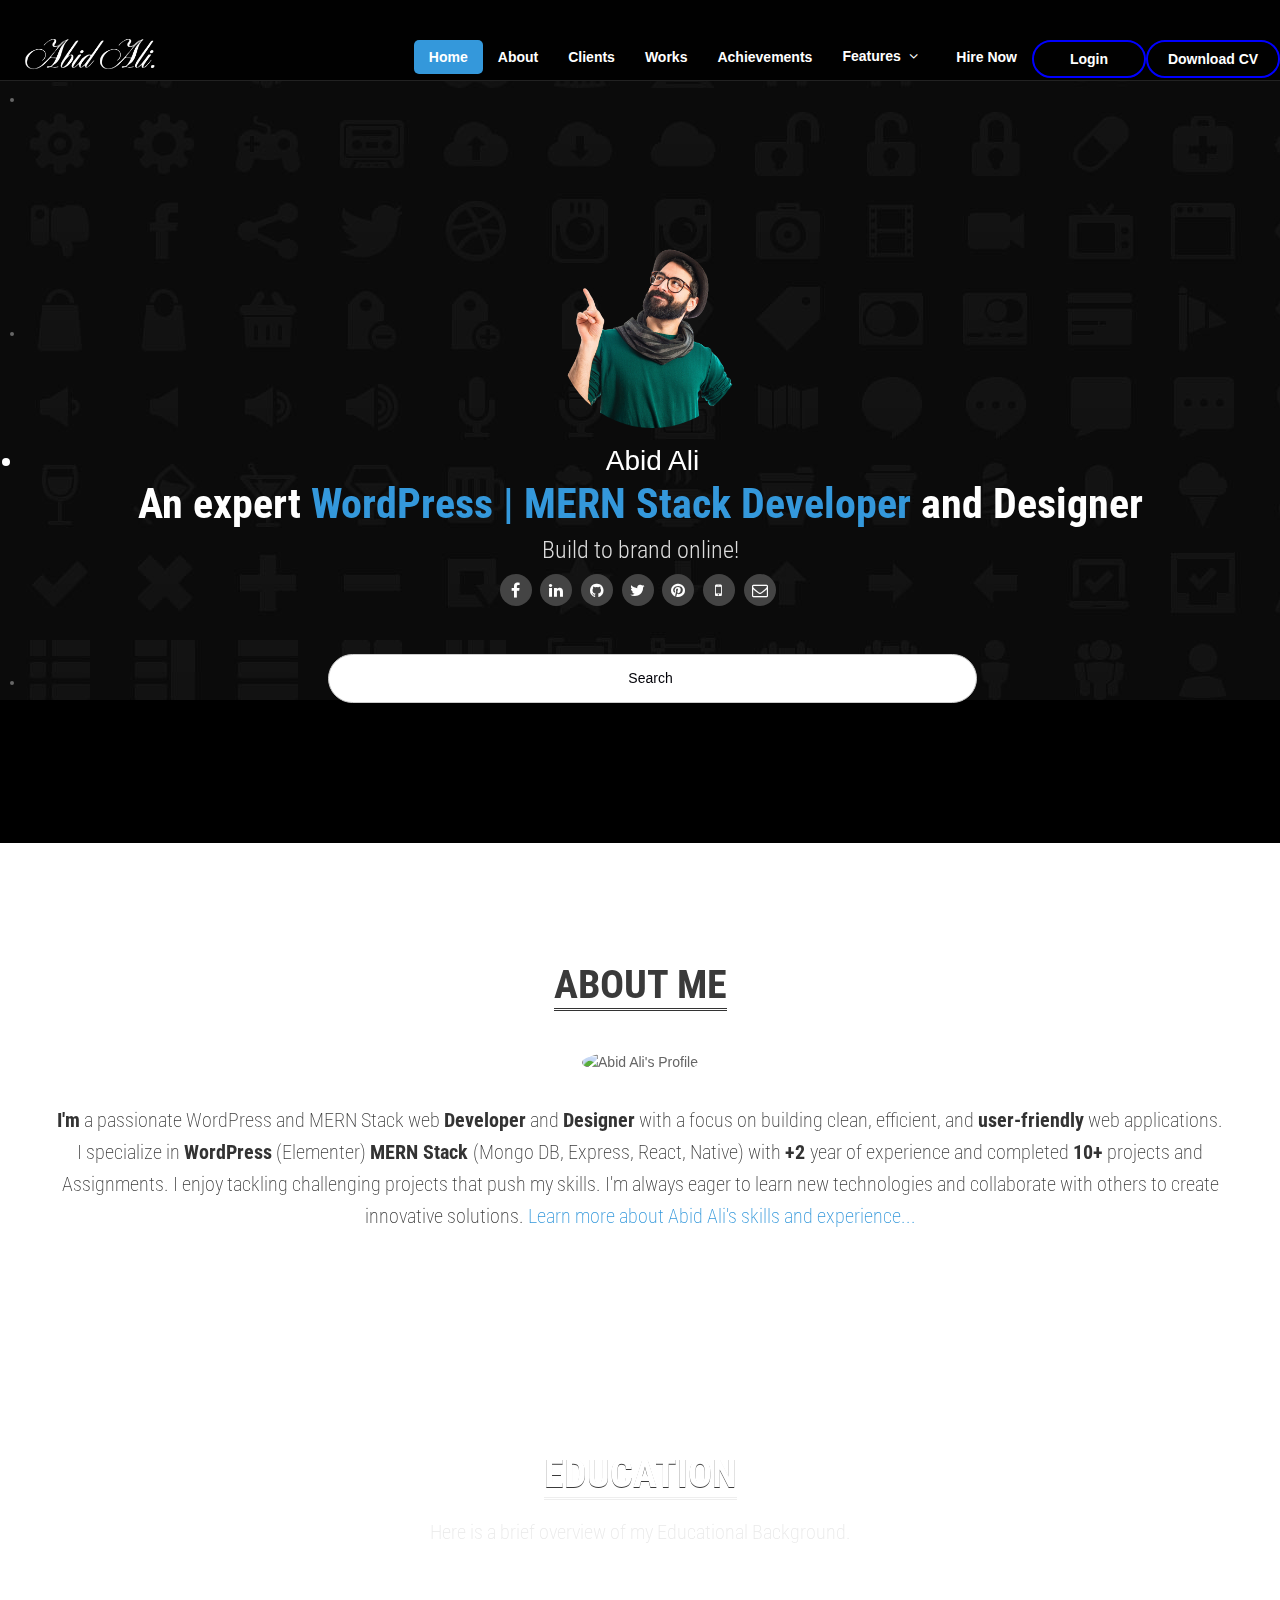
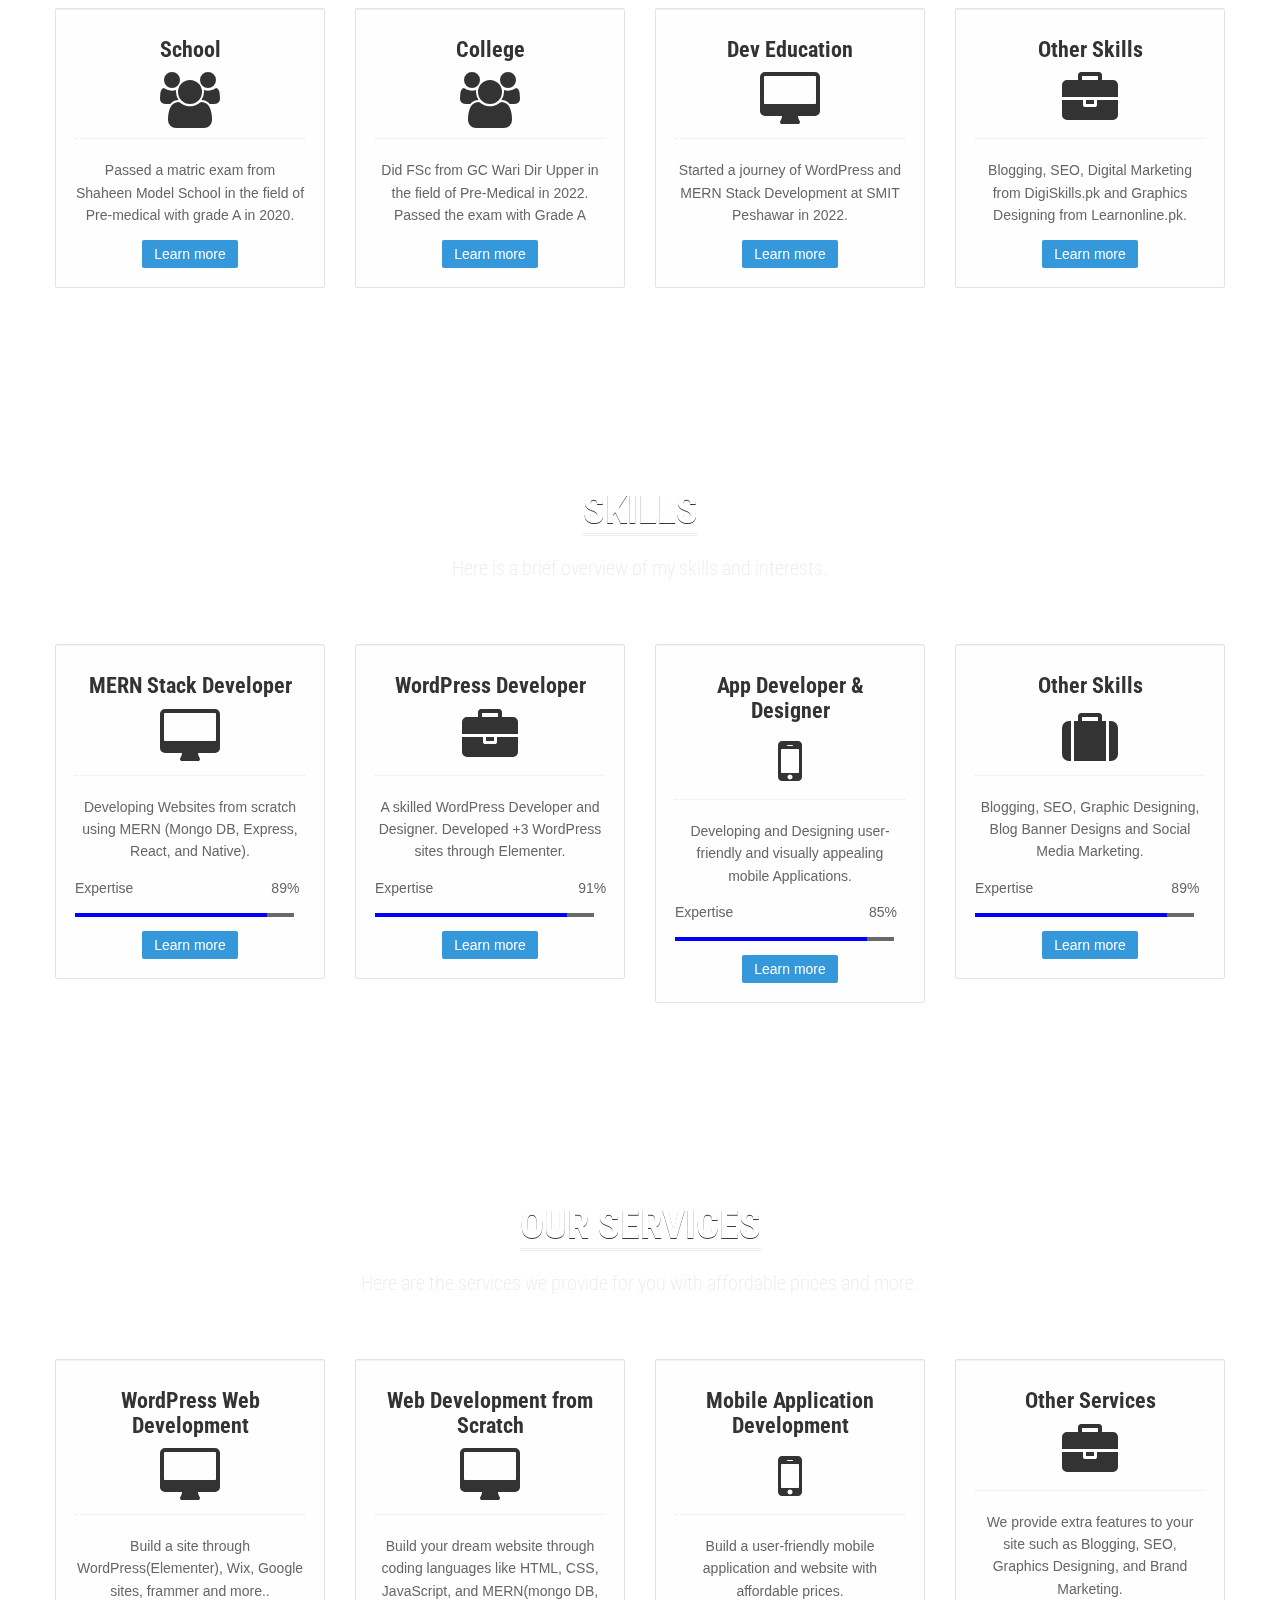
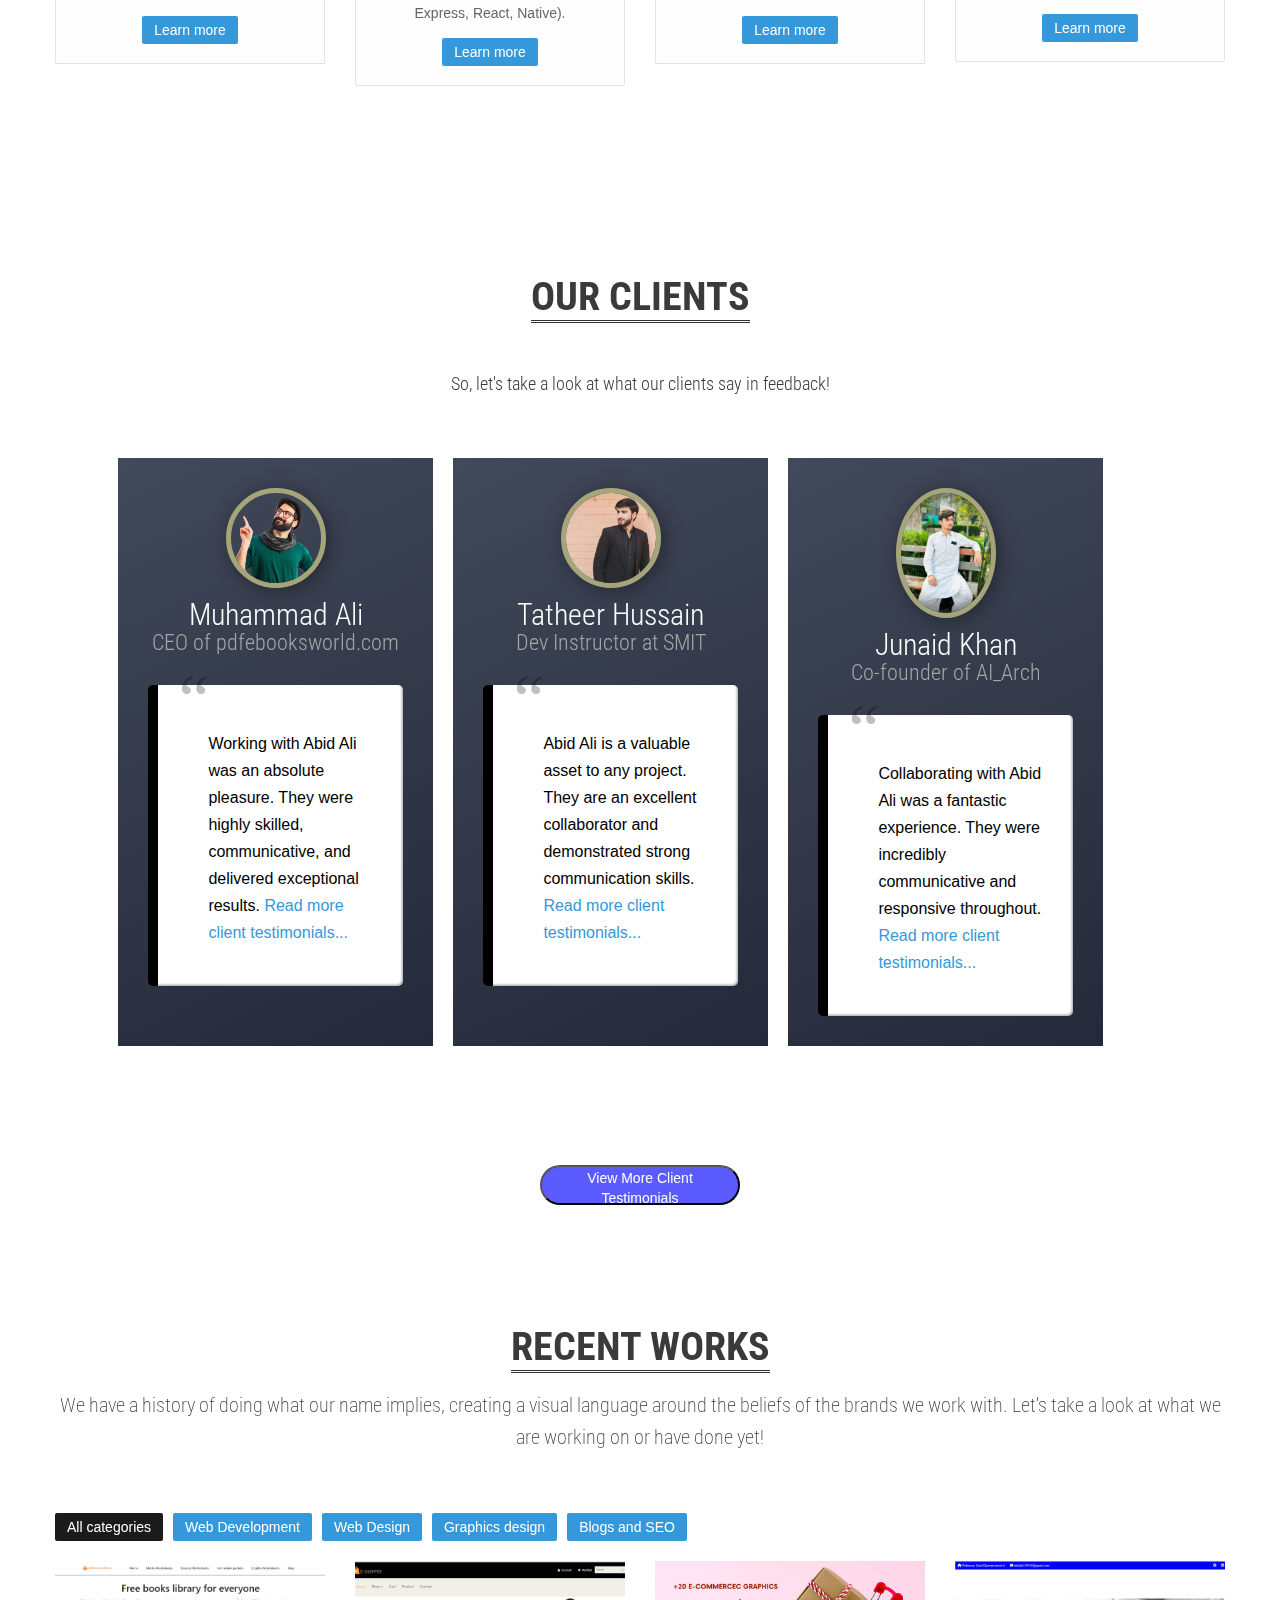
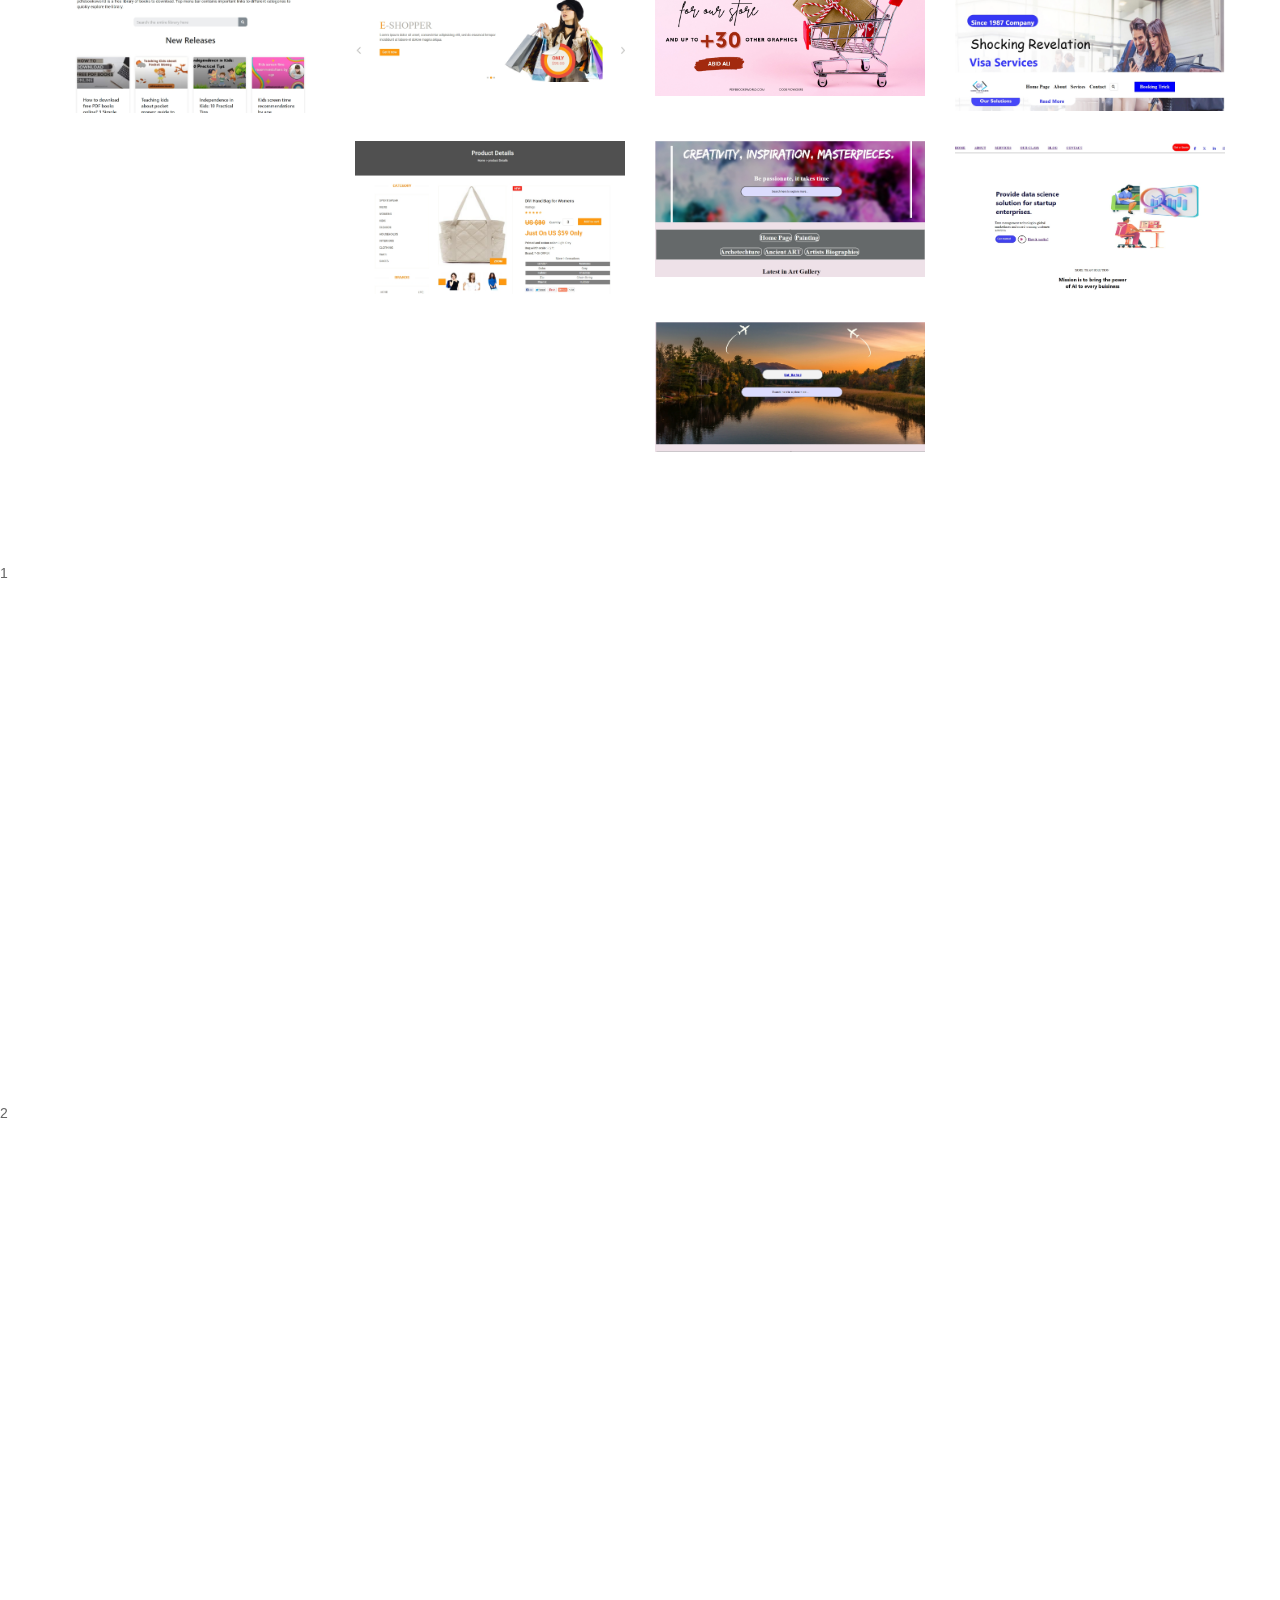
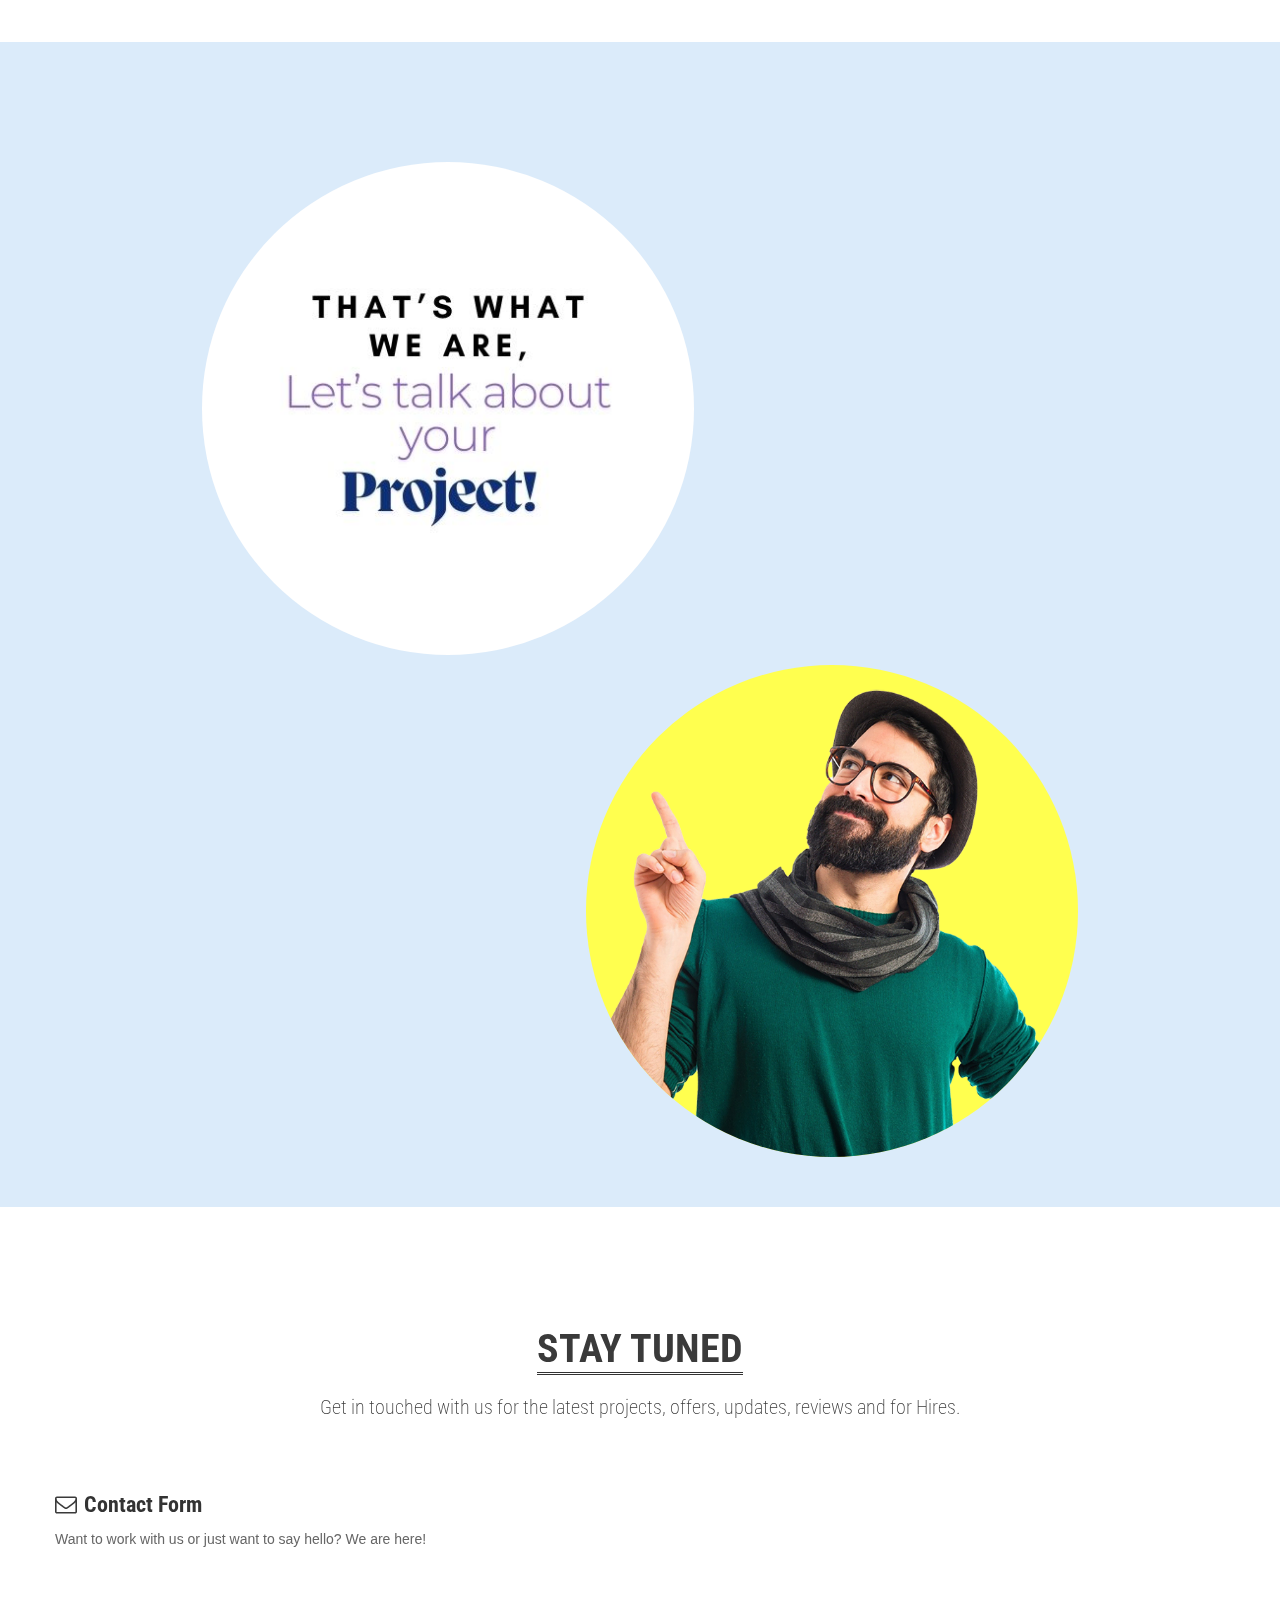
==== commit ad4cc998: "Update index.html" ====
--- a/index.html
+++ b/index.html
@@ -4,9 +4,11 @@
 <head>
     <meta charset="utf-8">
     <title>Abid Ali - WordPress & MERN Stack Developer | Designer</title>
+    <meta name="description" content="Hire Abid Ali: Expert WordPress & MERN Stack Developer for stunning websites & web applications. Contact for web design, development, and SEO services." />
+    <meta name="keywords" content="WordPress developer, MERN Stack developer, web design, web development, SEO, freelance developer, Abid Ali, website designer, web application developer" />
+    <meta name="author" content="Abid Ali" />
     <meta name="viewport" content="width=device-width, initial-scale=0.9" />
-    <meta name="description" content="Abid Ali: Expert WordPress and MERN Stack Developer & Designer. Build your online brand with clean, efficient, and user-friendly web applications." />
-    <meta name="author" content="Abid Ali" />
+
     <!-- styles -->
     <link href="assets/css/bootstrap.css" rel="stylesheet" />
     <link href="assets/css/bootstrap-responsive.css" rel="stylesheet" />
@@ -29,12 +31,17 @@
 
     <link rel="stylesheet" href="https://cdnjs.cloudflare.com/ajax/libs/font-awesome/4.7.0/css/font-awesome.min.css">
 
-    <!-- =======================================================
-      Theme Name: Abid Ali
-      Theme URL: https://github.com/Abidd1
-      Author: Abid Ali
-      Author URL: https://github.com/Abidd1
-    	======================================================= -->
+    <!-- Canonical URL -->
+    <link rel="canonical" href="https://yourdomain.com/" />  <!-- Replace with your actual domain -->
+
+    <!-- Open Graph Meta Tags (For Social Sharing) -->
+    <meta property="og:title" content="Abid Ali - WordPress & MERN Stack Developer | Designer">
+    <meta property="og:description" content="Hire Abid Ali: Expert WordPress & MERN Stack Developer for stunning websites & web applications. Contact for web design, development, and SEO services.">
+    <meta property="og:image" content="URL_TO_YOUR_FEATURED_IMAGE"> <!-- Replace with your featured image URL -->
+    <meta property="og:url" content="https://yourdomain.com/">  <!-- Replace with your actual domain -->
+    <meta property="og:type" content="website">
+
+
 </head>
 
 <body>
@@ -45,7 +52,7 @@
                 <div class="navigation">
                     <nav>
                         <ul style="width: 130px; height: 0px;">
-                            <li> <img src="./assets/img/Abid_Ali_12-removebg-preview.png" alt="Abid Ali Logo"></li>
+                            <li> <img src="./assets/img/Abid_Ali_12-removebg-preview.png" alt="Abid Ali's Logo"></li>
                         </ul>
                         <ul class="nav pull-right">
                             <li class="current"><a href="#intro">Home</a></li>
@@ -81,7 +88,7 @@
             <div class="icon">
                 <ul>
                     <li>
-                        <img style="width: 15%; margin: 0 auto; height: 10%; border-radius: 50%;" src="./assets/img/let's_talk.webp" alt="Let's Talk - Abid Ali">
+                        <img style="width: 15%; margin: 0 auto; height: 10%; border-radius: 50%;" src="./assets/img/let's_talk.webp" alt="Let's Talk - Contact Abid Ali">
                     </li>
                     <br>
                     <li style="font-size: 2em; color: white;">Abid Ali</li>
@@ -90,19 +97,19 @@
             <h1> An expert <span> WordPress | MERN Stack Developer </span> and Designer </h1>
             <h2> Build to brand online! </h2>
             <ul class="social-profile">
-                <li><a href="https://www.facebook.com/profile.php?id=61551367921508" class="external"><i class="icon-facebook icon-32 icon-circled"></i></a></li>
-                <li><a href="https://www.linkedin.com/in/abid-ali-b89794334/" class="external"><i class="icon-linkedin icon-32 icon-circled"></i></a></li>
-                <li><a href="https://github.com/Abidd1" class="external"><i class="icon-github icon-32 icon-circled"></i></a></li>
-                <li><a href="https://x.com/AbidAli014" class="external"><i class="icon-twitter icon-32 icon-circled"></i></a></li>
-                <li><a href="https://www.pinterest.com/pdfebooksworld/?actingBusinessId=1128574125279979455" class="external"><i class="icon-pinterest icon-32 icon-circled"></i></a></li>
-                <li><a href="https://api.whatsapp.com/send/?phone=923484492955&text&type=phone_number&app_absent=0" class="external"><i class="icon-mobile-phone icon-32 icon-circled"></i></a></li>
-                <li><a href="mailto: abidali129418@gmail.com" class="external"><i class="icon-envelope icon-32 icon-circled"></i></a></li>
+                <li><a href="https://www.facebook.com/profile.php?id=61551367921508" aria-label="Facebook Profile" class="external"><i class="icon-facebook icon-32 icon-circled"></i></a></li>
+                <li><a href="https://www.linkedin.com/in/abid-ali-b89794334/" aria-label="LinkedIn Profile" class="external"><i class="icon-linkedin icon-32 icon-circled"></i></a></li>
+                <li><a href="https://github.com/Abidd1" aria-label="GitHub Profile" class="external"><i class="icon-github icon-32 icon-circled"></i></a></li>
+                <li><a href="https://x.com/AbidAli014" aria-label="Twitter Profile" class="external"><i class="icon-twitter icon-32 icon-circled"></i></a></li>
+                <li><a href="https://www.pinterest.com/pdfebooksworld/?actingBusinessId=1128574125279979455" aria-label="Pinterest Profile" class="external"><i class="icon-pinterest icon-32 icon-circled"></i></a></li>
+                <li><a href="https://api.whatsapp.com/send/?phone=923484492955&text&type=phone_number&app_absent=0" aria-label="WhatsApp Contact" class="external"><i class="icon-mobile-phone icon-32 icon-circled"></i></a></li>
+                <li><a href="mailto: abidali129418@gmail.com" aria-label="Email Abid Ali" class="external"><i class="icon-envelope icon-32 icon-circled"></i></a></li>
             </ul>
             <br>
             <div>
                 <ul>
                     <li>
-                        <label for="search" aria-label="Search this website"></label>
+                        <label for="search" aria-label="Search"></label>
                         <input type="search" value="Search" id="search" placeholder="Search Website"
                             style="color: rgb(0, 0, 7); width: 50%; height: 7px; text-align: center; border-radius: 5ch;">
 
@@ -126,12 +133,12 @@
                         <br>
                         <div style="margin: 0 auto; max-width: 960px;">
                             <div style="align-items: center; align-content: center; text-align: center;">
-                                <img style="width: 45%; height: 45%; border-radius: 50%;" src="C:\Users\Admin\Documents\project\Assignments\Images\Abid_Ali_logo.jpg" alt="Abid Ali Logo">
+                                <img style="width: 45%; height: 45%; border-radius: 50%;" src="C:\Users\Admin\Documents\project\Assignments\Images\Abid_Ali_logo.jpg" alt="Abid Ali's Profile">
                             </div>
                         </div>
                         <div class="sub-heading">
                             <p>
-                                <strong>I'm</strong> a passionate WordPress and MERN Stack web <strong>Developer</strong> and <strong>Designer</strong> with a focus on building clean, efficient, and <strong>user-friendly</strong> web applications. I specialize in <strong>WordPress</strong> (Elementer) <strong> MERN Stack </strong> (Mongo DB, Express, React, Native) with <strong>+2 </strong> year of experience and completed <strong>10+</strong> projects and Assignments. I enjoy tackling challenging projects that push my skills. I'm always eager to learn new technologies and collaborate with others to create innovative solutions. <span><a href="./about_Me.html">Learn more about Abid Ali...</a></span>
+                                <strong>I'm</strong> a passionate WordPress and MERN Stack web <strong>Developer</strong> and <strong>Designer</strong> with a focus on building clean, efficient, and <strong>user-friendly</strong> web applications. I specialize in <strong>WordPress</strong> (Elementer) <strong> MERN Stack </strong> (Mongo DB, Express, React, Native) with <strong>+2 </strong> year of experience and completed <strong>10+</strong> projects and Assignments. I enjoy tackling challenging projects that push my skills. I'm always eager to learn new technologies and collaborate with others to create innovative solutions. <span><a href="./about_Me.html">Learn more about Abid Ali's skills and experience...</a></span>
                             </p>
                         </div>
                     </div>
@@ -335,7 +342,7 @@
                 <div class="span3">
                     <div class="box aligncenter">
                         <div class="halftop">
-                            <h4><strong>Web through Scratch</strong></h4>
+                            <h4><strong>Web Development from Scratch</strong></h4>
                             <i class="icon-desktop icon-4x"></i>
                         </div>
                         <p>
@@ -387,25 +394,25 @@
         <br>
         <br>
         <figure class="snip1390">
-            <img src="./assets/img/let's_talk.webp" alt="Muhammad Ali Profile" class="profile" />
+            <img src="./assets/img/let's_talk.webp" alt="Muhammad Ali Client" class="profile" />
             <figcaption>
                 <h2>Muhammad Ali</h2>
                 <h4>CEO of pdfebooksworld.com</h4>
-                <blockquote>Working with Abid Ali was an absolute pleasure. They were highly skilled, communicative, and delivered exceptional results. <a href="./Clients.html">Learn More...</a></blockquote>
+                <blockquote>Working with Abid Ali was an absolute pleasure. They were highly skilled, communicative, and delivered exceptional results. <a href="./Clients.html">Read more client testimonials...</a></blockquote>
             </figcaption>
         </figure>
-        <figure class="snip1390 hover"><img src="./assets/img/S_tatheer.jpg" alt="Tatheer Hussain Profile" class="profile" />
+        <figure class="snip1390 hover"><img src="./assets/img/S_tatheer.jpg" alt="Tatheer Hussain Client" class="profile" />
             <figcaption>
                 <h2>Tatheer Hussain</h2>
                 <h4>Dev Instructor at SMIT</h4>
-                <blockquote>Abid Ali is a valuable asset to any project. They are an excellent collaborator and demonstrated strong communication skills. <a href="./Clients.html">Learn More...</a></blockquote>
+                <blockquote>Abid Ali is a valuable asset to any project. They are an excellent collaborator and demonstrated strong communication skills. <a href="./Clients.html">Read more client testimonials...</a></blockquote>
             </figcaption>
         </figure>
-        <figure class="snip1390"><img src="./assets/img/Junaid.jpeg" alt="Junaid Khan Profile" class="profile" />
+        <figure class="snip1390"><img src="./assets/img/Junaid.jpeg" alt="Junaid Khan Client" class="profile" />
             <figcaption>
                 <h2>Junaid Khan</h2>
                 <h4>Co-founder of AI_Arch</h4>
-                <blockquote>Collaborating with Abid Ali was a fantastic experience. They were incredibly communicative and responsive throughout. <a href="./Clients.html">Learn More...</a></blockquote>
+                <blockquote>Collaborating with Abid Ali was a fantastic experience. They were incredibly communicative and responsive throughout. <a href="./Clients.html">Read more client testimonials...</a></blockquote>
             </figcaption>
         </figure>
     </section>
@@ -448,7 +455,7 @@
                                             <img src="assets/img/Educational_Website.jpeg" alt="Educational Website" title="Educational Website" />
                                             <article class="da-animate da-slideFromRight" style="display: block;">
                                                 <h5><strong>Education Website</strong></h5>
-                                                <a href="https://pdfebooksworld.com"><i class="icon-rounded icon-48 icon-link"></i></a>
+                                                <a href="https://pdfebooksworld.com" aria-label="Visit Educational Website"><i class="icon-rounded icon-48 icon-link"></i></a>
                                                 <span><a class="zoom" data-pretty="prettyPhoto" href="assets/img/Educational_Website.jpeg">
                                                         <i class="icon-rounded icon-48 icon-zoom-in"></i>
                                                     </a></span>
@@ -464,7 +471,7 @@
                                             <img src="assets/img/E-commerce_website.jpeg" alt="E-commerce Website" title="E-commerce Website" />
                                             <article class="da-animate da-slideFromRight" style="display: block;">
                                                 <h5><strong>E-commerce site</strong></h5>
-                                                <a href="https://codevoyagers.vercel.app/"><i class="icon-rounded icon-48 icon-link"></i></a>
+                                                <a href="https://codevoyagers.vercel.app/" aria-label="Visit E-commerce Site"><i class="icon-rounded icon-48 icon-link"></i></a>
                                                 <span><a class="zoom" data-pretty="prettyPhoto" href="assets/img/E-commerce_website.jpeg">
                                                         <i class="icon-rounded icon-48 icon-zoom-in"></i>
                                                     </a></span>
@@ -480,7 +487,7 @@
                                             <img src="assets/img/E-commerce_graphics.jpg" alt="E-commerce Graphics Design" title="E-commerce Graphics Design" />
                                             <article class="da-animate da-slideFromRight" style="display: block;">
                                                 <h5><strong>Graphics Design</strong></h5>
-                                                <a href="#"><i class="icon-rounded icon-48 icon-link"></i></a>
+                                                <a href="#" aria-label="Graphics Design Project"><i class="icon-rounded icon-48 icon-link"></i></a>
                                                 <span><a class="zoom" data-pretty="prettyPhoto" href="assets/img/E-commerce_graphics.jpg">
                                                         <i class="icon-rounded icon-48 icon-zoom-in"></i>
                                                     </a></span>
@@ -496,7 +503,7 @@
                                             <img src="assets/img/tour_booking.jpeg" alt="Tour Booking Website Design" title="Tour Booking Website Design" />
                                             <article class="da-animate da-slideFromRight" style="display: block;">
                                                 <h5><strong>Web Page Design</strong></h5>
-                                                <a href="https://visa-consultancy-murex.vercel.app/"><i class="icon-rounded icon-48 icon-link"></i></a>
+                                                <a href="https://visa-consultancy-murex.vercel.app/" aria-label="Visit Tour Booking Website"><i class="icon-rounded icon-48 icon-link"></i></a>
                                                 <span><a class="zoom" data-pretty="prettyPhoto" href="assets/img/tour_booking.jpeg">
                                                         <i class="icon-rounded icon-48 icon-zoom-in"></i>
                                                     </a></span>
@@ -512,7 +519,7 @@
                                             <img src="assets/img/Graphics_ecomerce.jpeg" alt="Graphics Design for E-commerce" title="Graphics Design for E-commerce" />
                                             <article class="da-animate da-slideFromRight" style="display: block;">
                                                 <h5><strong>Graphic Design</strong></h5>
-                                                <a href="#"><i class="icon-rounded icon-48 icon-link"></i></a>
+                                                <a href="#" aria-label="Graphic Design Portfolio"><i class="icon-rounded icon-48 icon-link"></i></a>
                                                 <span><a class="zoom" data-pretty="prettyPhoto" href="assets/img/Graphics_ecomerce.jpeg">
                                                         <i class="icon-rounded icon-48 icon-zoom-in"></i>
                                                     </a></span>
@@ -528,7 +535,7 @@
                                             <img src="assets/img/Art_gallery.jpeg" alt="Art Gallery Website Design" title="Art Gallery Website Design" />
                                             <article class="da-animate da-slideFromRight" style="display: block;">
                                                 <h5><strong>Web Design</strong></h5>
-                                                <a href="#"><i class="icon-rounded icon-48 icon-link"></i></a>
+                                                <a href="#" aria-label="Web Design Project"><i class="icon-rounded icon-48 icon-link"></i></a>
                                                 <span><a class="zoom" data-pretty="prettyPhoto" href="assets/img/Art_gallery.jpeg">
                                                         <i class="icon-rounded icon-48 icon-zoom-in"></i>
                                                     </a></span>
@@ -544,7 +551,7 @@
                                             <img src="assets/img/tech_page.jpeg" alt="Tech Website Design" title="Tech Website Design" />
                                             <article class="da-animate da-slideFromRight" style="display: block;">
                                                 <h5><strong>Web Page Design</strong></h5>
-                                                <a href="#"><i class="icon-rounded icon-48 icon-link"></i></a>
+                                                <a href="#" aria-label="Tech Website Project"><i class="icon-rounded icon-48 icon-link"></i></a>
                                                 <span><a class="zoom" data-pretty="prettyPhoto" href="assets/img/tech_page.jpeg">
                                                         <i class="icon-rounded icon-48 icon-zoom-in"></i>
                                                     </a></span>
@@ -560,7 +567,7 @@
                                             <img src="assets/img/tour_booking_site.jpeg" alt="Tour Booking Website" title="Tour Booking Website" />
                                             <article class="da-animate da-slideFromRight" style="display: block;">
                                                 <h5><strong>Web Page Design</strong></h5>
-                                                <a href="#"><i class="icon-rounded icon-48 icon-link"></i></a>
+                                                <a href="#" aria-label="Tour Booking Website Project"><i class="icon-rounded icon-48 icon-link"></i></a>
                                                 <span><a class="zoom" data-pretty="prettyPhoto" href="assets/img/tour_booking_site.jpeg">
                                                         <i class="icon-rounded icon-48 icon-zoom-in"></i>
                                                     </a></span>
@@ -587,12 +594,12 @@
     <section style="background-color: rgb(219, 235, 250);">
         <div style="margin: 0 auto; max-width: 960px; margin-right: 30%;">
             <div style="align-items: center; align-content: center; text-align: center;">
-                <img style="width: 55%; height: 45%; border-radius: 50%;" src="./assets/img/talk_about_project.jpg" alt="Talk About Your Project">
+                <img style="width: 55%; height: 45%; border-radius: 50%;" src="./assets/img/talk_about_project.jpg" alt="Discuss Your Web Development Project">
             </div>
         </div>
         <div style="margin: 0 auto; max-width: 960px; margin-left: 30%;">
             <div style="align-items: center; align-content: center; text-align: center;">
-                <img style="width: 55%; height: 45%; border-radius: 50%; background-color: rgb(255, 255, 79);" src="./assets/img/let's_talk.webp" alt="Let's Talk - Get in Touch!">
+                <img style="width: 55%; height: 45%; border-radius: 50%; background-color: rgb(255, 255, 79);" src="./assets/img/let's_talk.webp" alt="Contact Abid Ali for Web Development">
             </div>
         </div>
     </section>
@@ -629,25 +636,4 @@
                         <input type="hidden" name="from_name" value="Your Website Name">
                         <input type="checkbox" name="botcheck" style="display: none;">
                         <div id="sendmessage">Your message has been sent. Thank you!</div>
-                        <div id="errormessage"></div>
-
-                        <ul class="contact-list">
-                            <li class="form-group">
-                                <label>Name <span>*</span></label>
-                                <input type="text" name="name" class="form_input" id="name" placeholder="Your Name" data-rule="minlen:4" data-msg="Please enter at least 4 chars" />
-                                <div class="validation"></div>
-                            </li>
-                            <li class="form-group">
-                                <label>Email <span>*</span></label>
-                                <input type="email" class="form_input" name="email" id="email" placeholder="Your Email" data-rule="email" data-msg="Please enter a valid email" />
-                                <div class="validation"></div>
-                            </li>
-                            <li class="form-group">
-                                <label>Subject <span>*</span></label>
-                                <input type="text" class="form_input" name="subject" id="subject" placeholder="Subject" data-rule="minlen:4" data-msg="Please enter at least 8 chars of subject" />
-                                <div class="validation"></div>
-                            </li>
-
-                            <li class="form-group">
-                                <label>Your message <span>*</span></label>
-                                <textarea class="form_textarea" name="
+                        <div
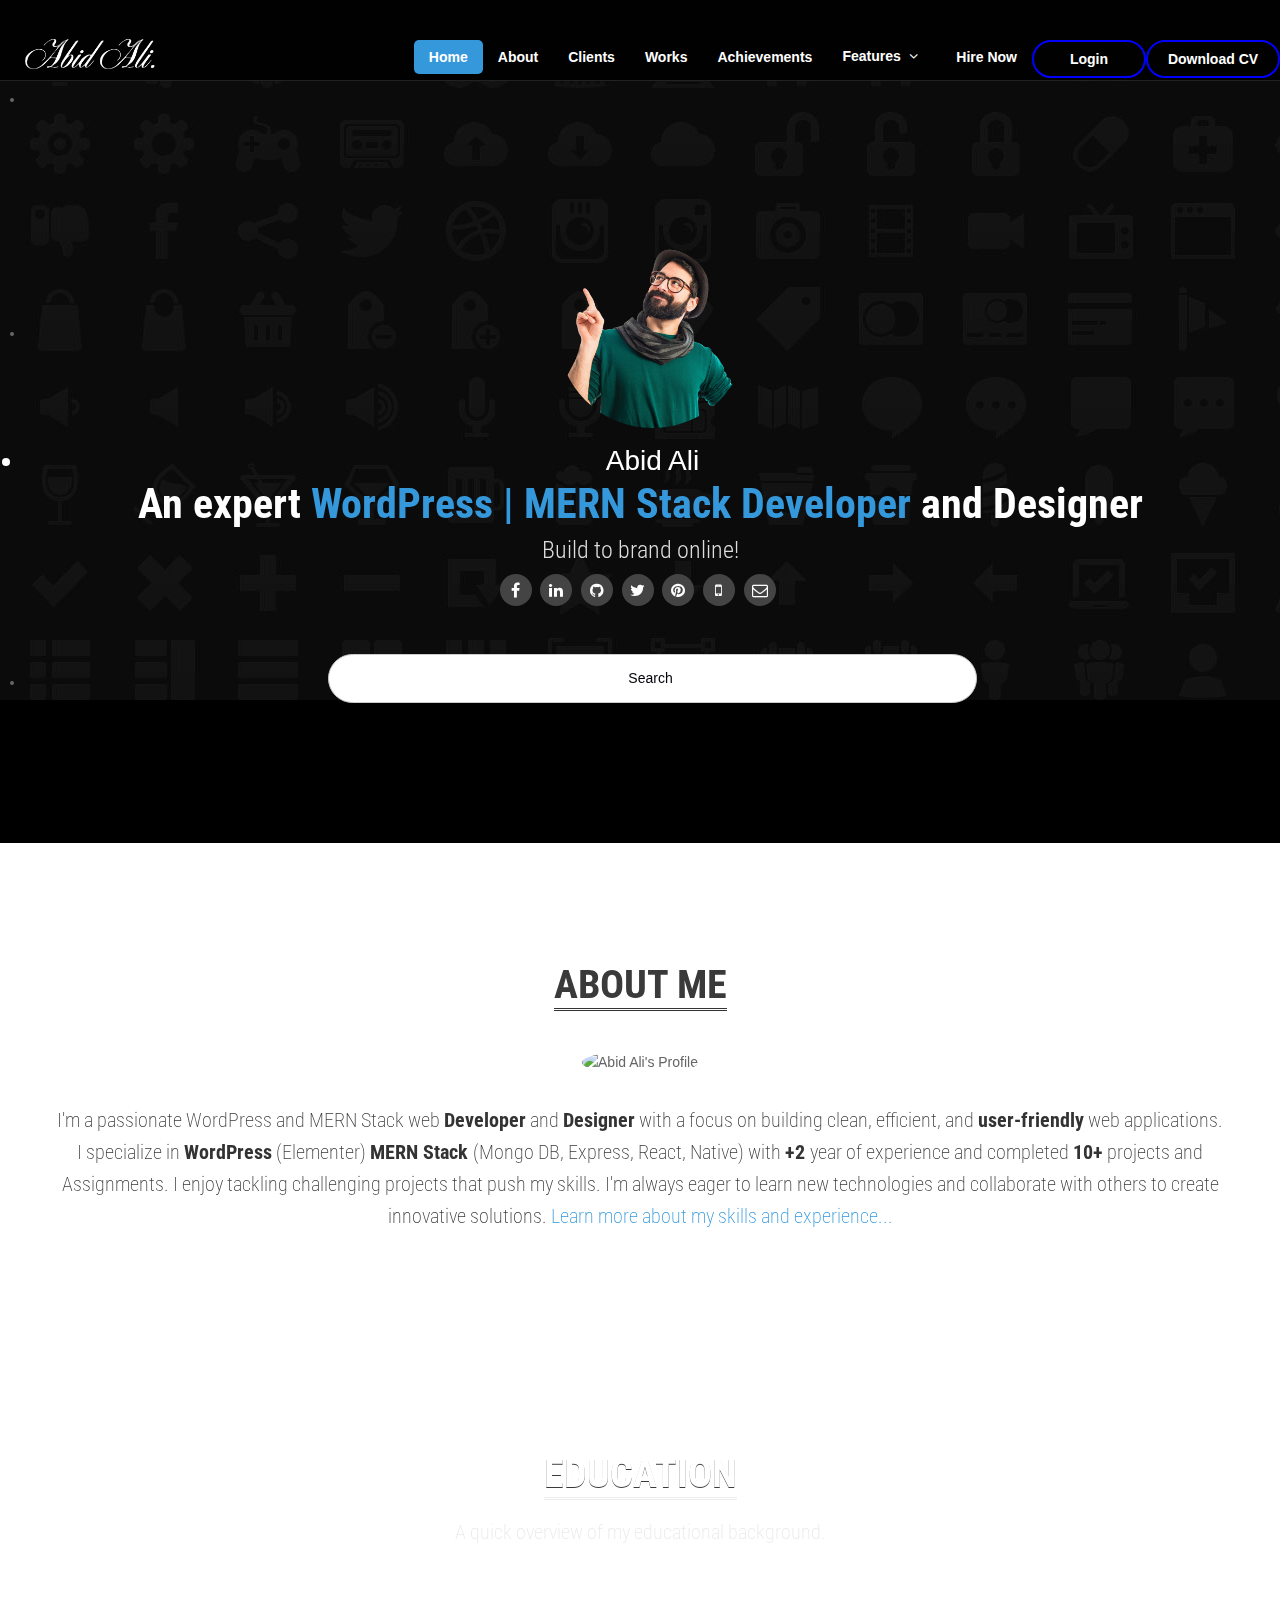
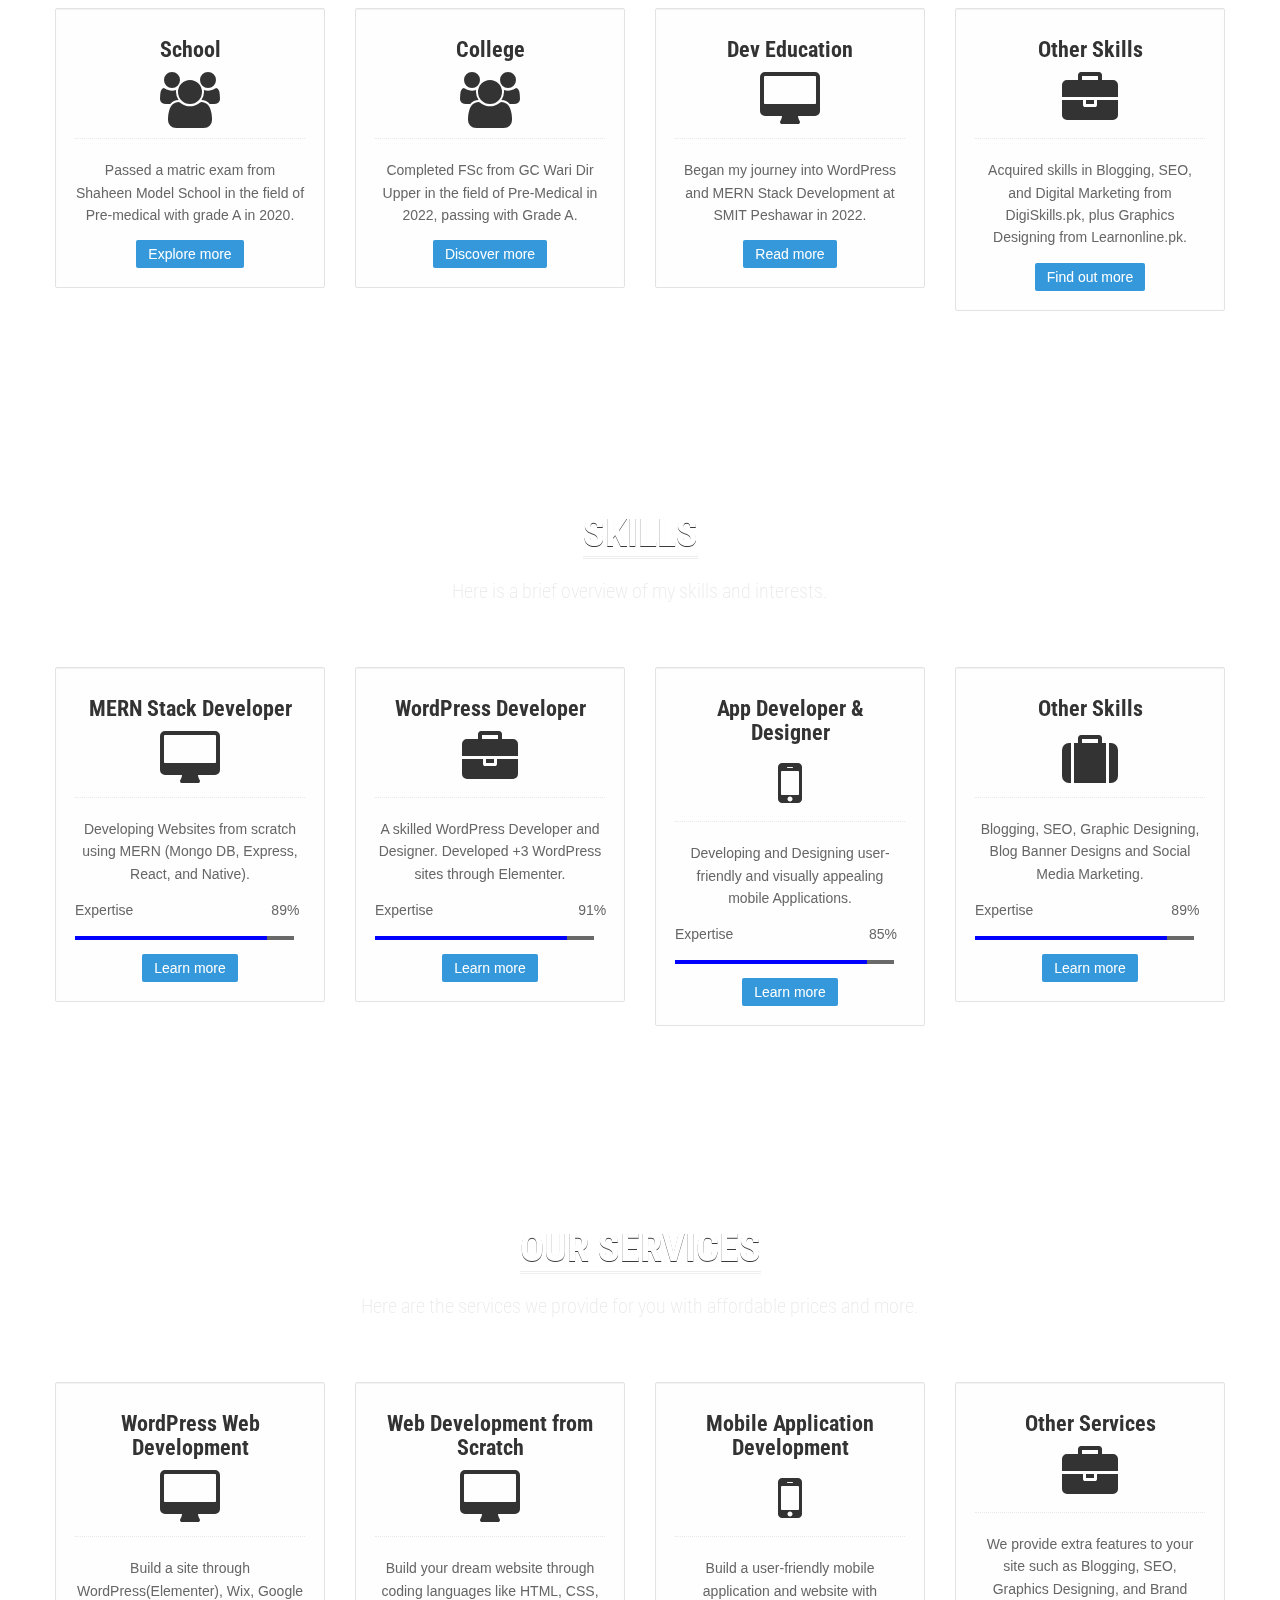
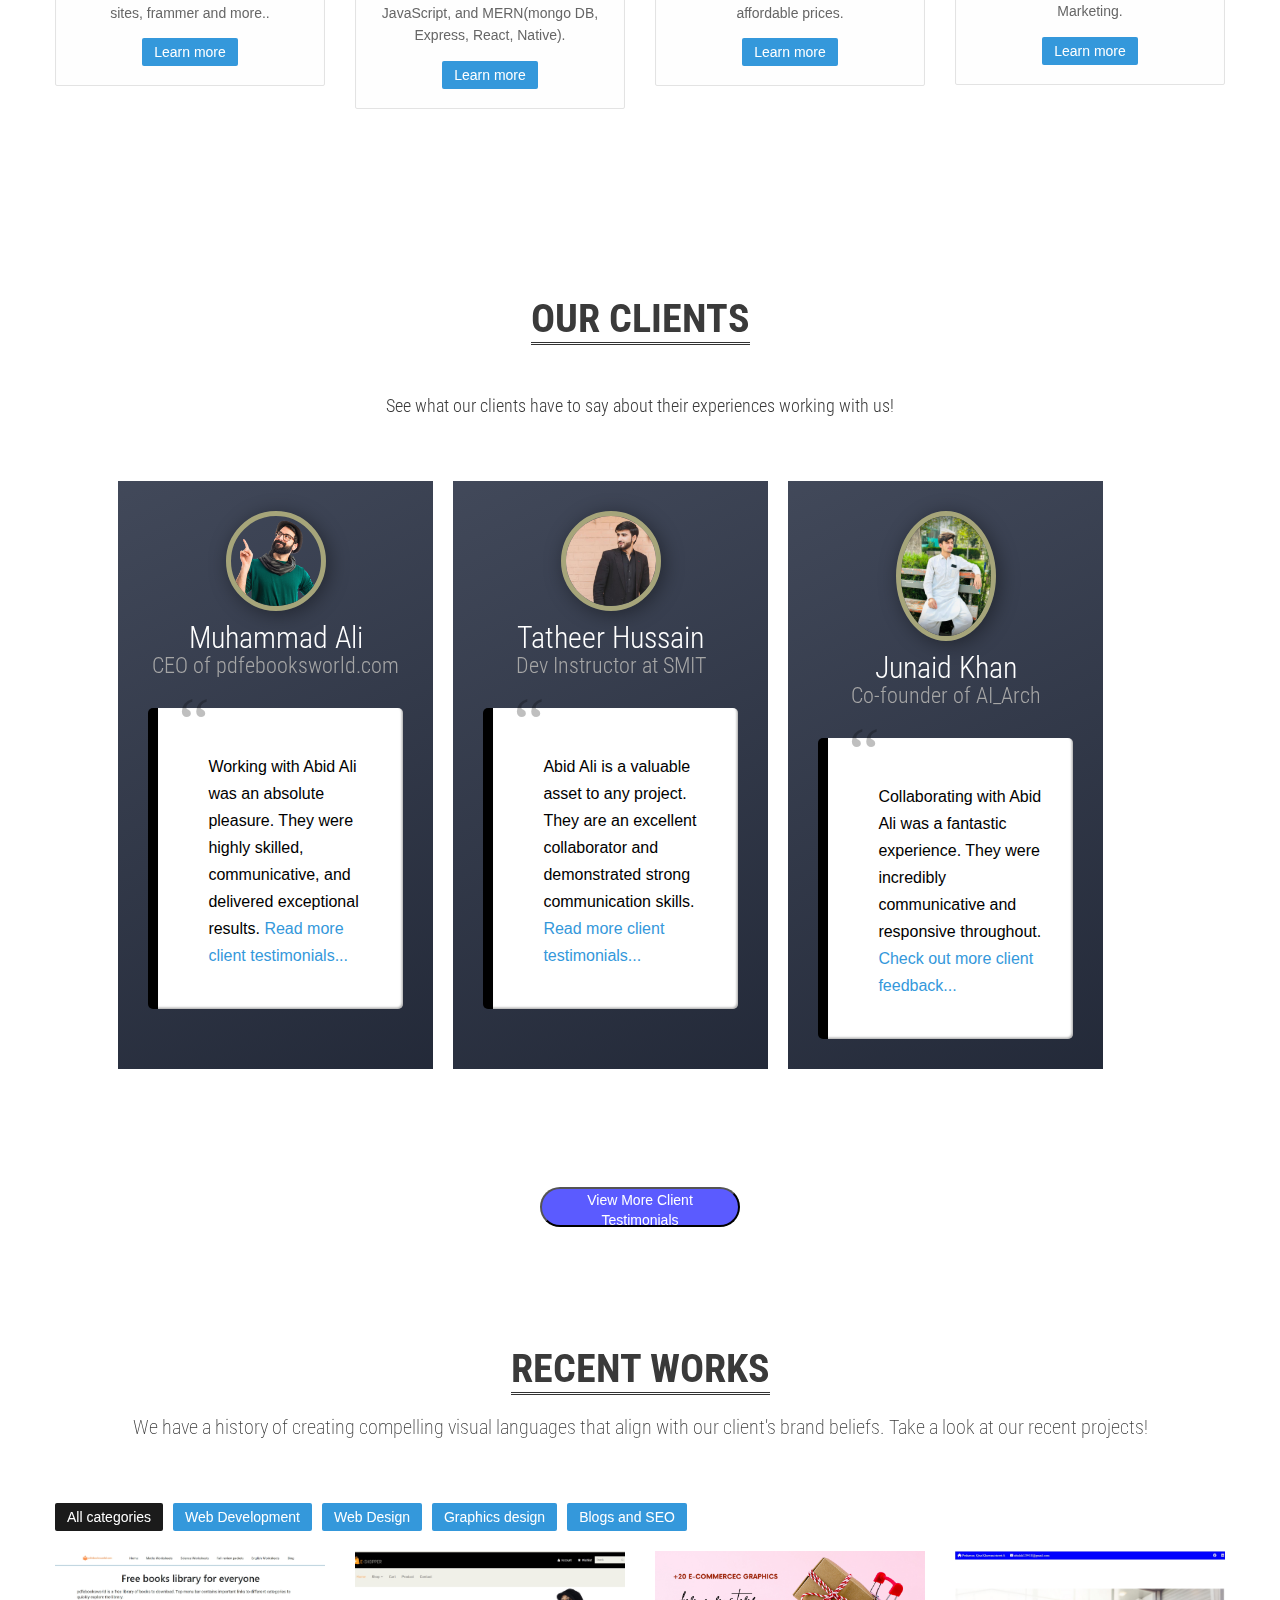
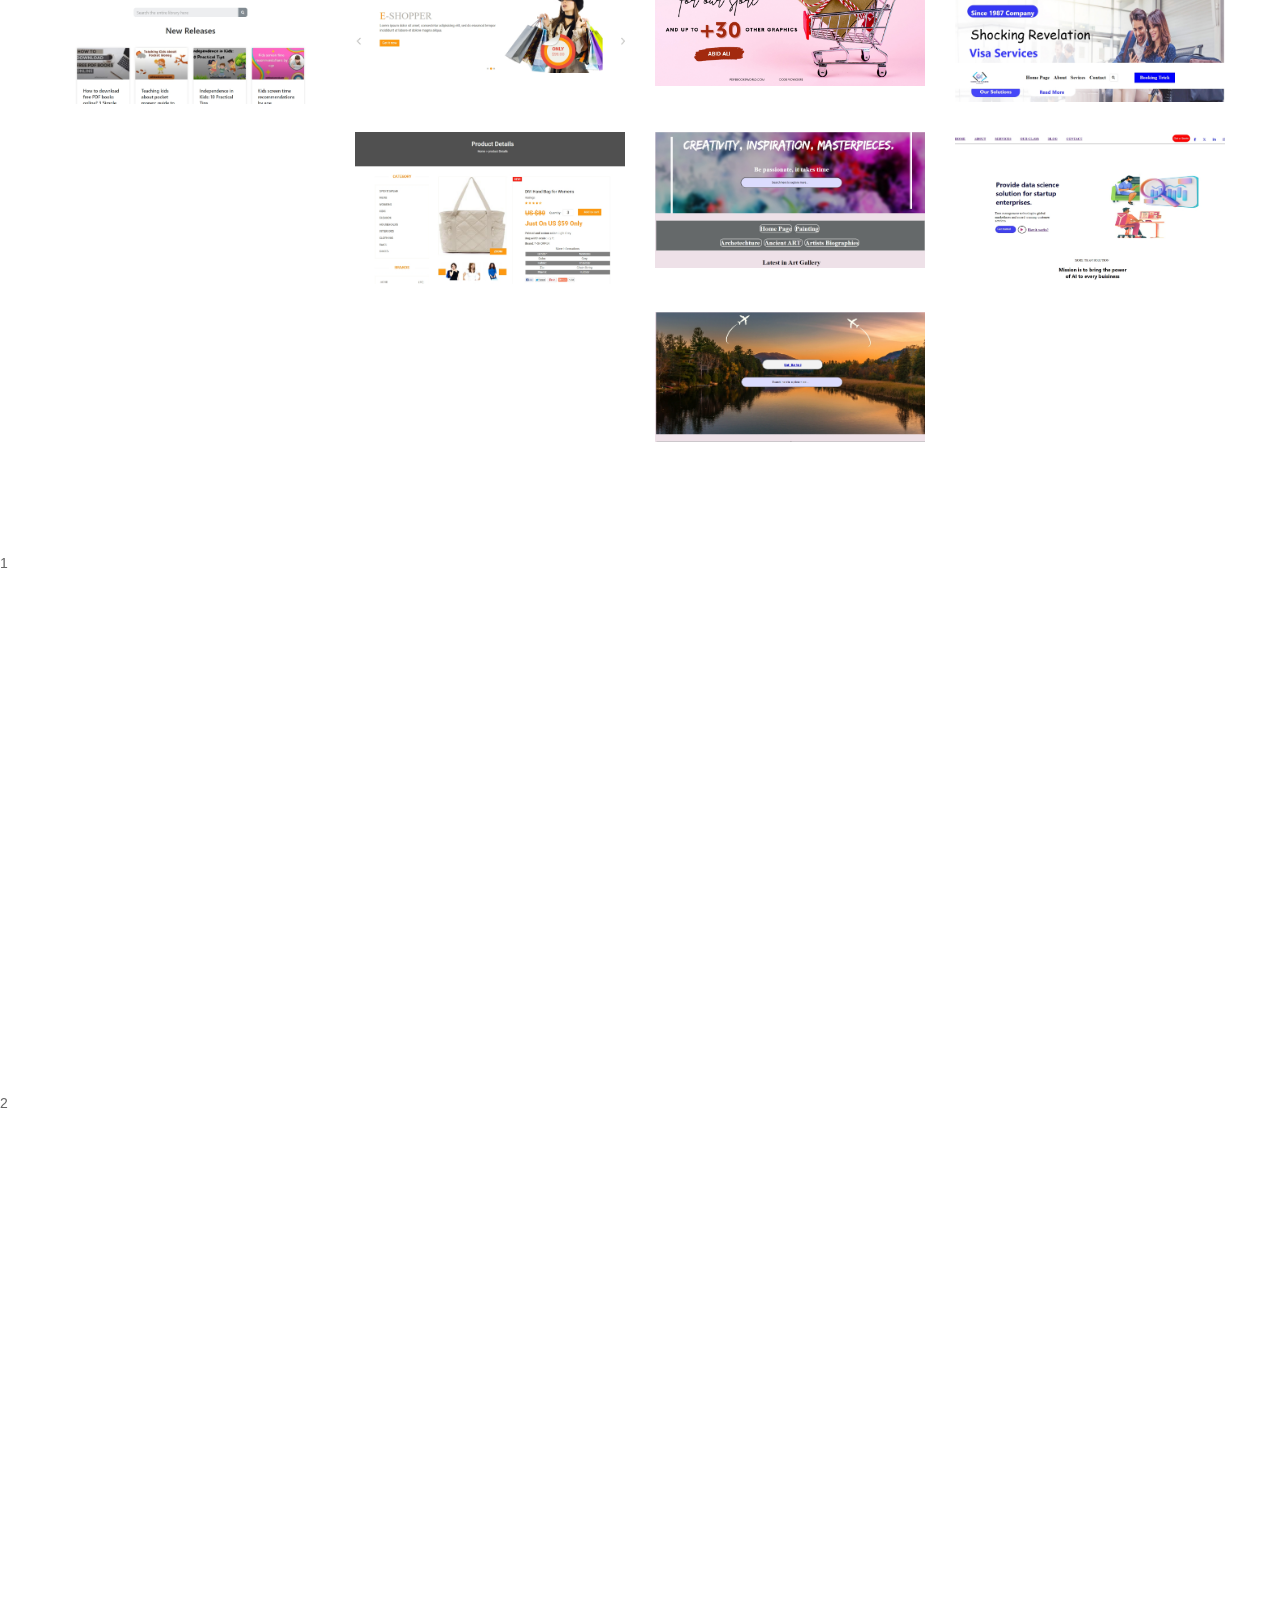
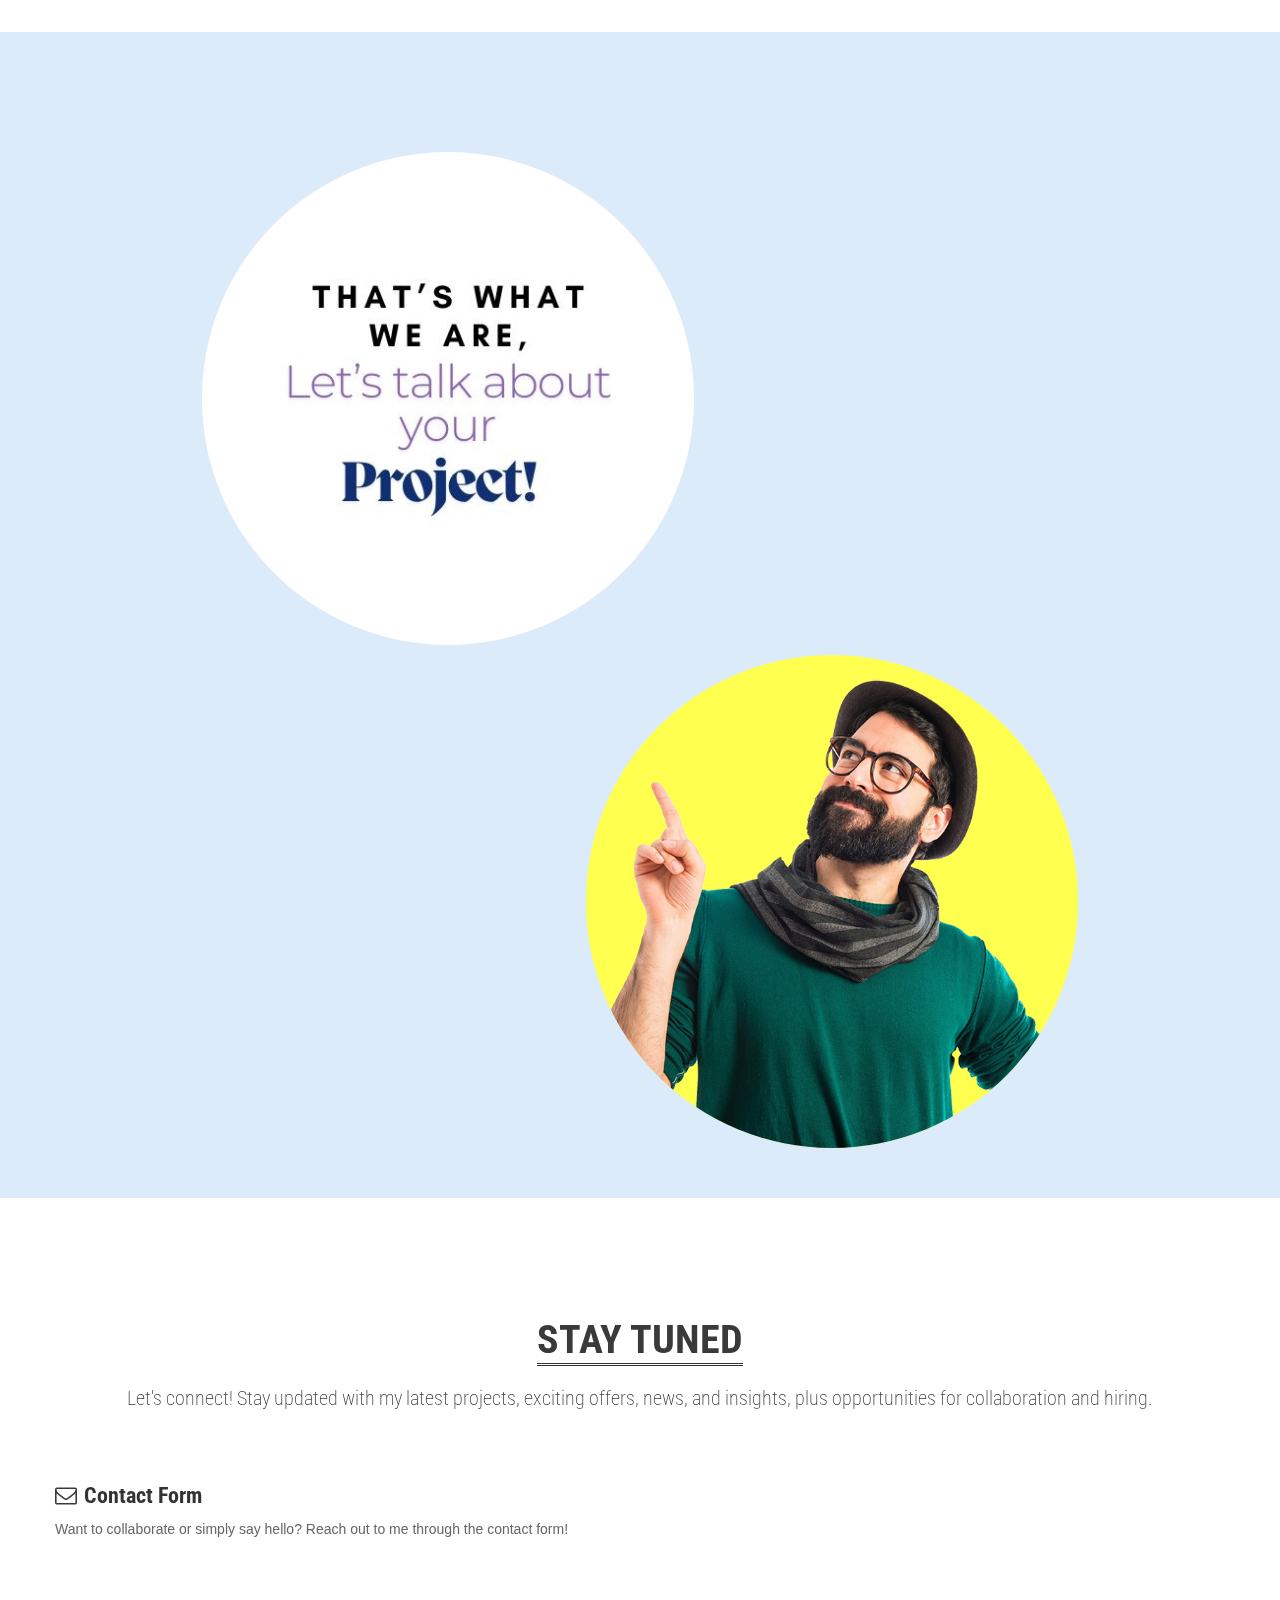
==== commit f9745538: "Update index.html" ====
--- a/index.html
+++ b/index.html
@@ -138,7 +138,7 @@
                         </div>
                         <div class="sub-heading">
                             <p>
-                                <strong>I'm</strong> a passionate WordPress and MERN Stack web <strong>Developer</strong> and <strong>Designer</strong> with a focus on building clean, efficient, and <strong>user-friendly</strong> web applications. I specialize in <strong>WordPress</strong> (Elementer) <strong> MERN Stack </strong> (Mongo DB, Express, React, Native) with <strong>+2 </strong> year of experience and completed <strong>10+</strong> projects and Assignments. I enjoy tackling challenging projects that push my skills. I'm always eager to learn new technologies and collaborate with others to create innovative solutions. <span><a href="./about_Me.html">Learn more about Abid Ali's skills and experience...</a></span>
+                                I'm a passionate WordPress and MERN Stack web <strong>Developer</strong> and <strong>Designer</strong> with a focus on building clean, efficient, and <strong>user-friendly</strong> web applications. I specialize in <strong>WordPress</strong> (Elementer) <strong> MERN Stack </strong> (Mongo DB, Express, React, Native) with <strong>+2 </strong> year of experience and completed <strong>10+</strong> projects and Assignments. I enjoy tackling challenging projects that push my skills. I'm always eager to learn new technologies and collaborate with others to create innovative solutions. <span><a href="./about_Me.html">Learn more about my skills and experience...</a></span>
                             </p>
                         </div>
                     </div>
@@ -157,7 +157,7 @@
                     </div>
                     <div class="sub-heading">
                         <p>
-                            Here is a brief overview of my Educational Background.
+                            A quick overview of my educational background.
                         </p>
                     </div>
                 </div>
@@ -172,7 +172,7 @@
                         <p>
                             Passed a matric exam from Shaheen Model School in the field of Pre-medical with grade A in 2020.
                         </p>
-                        <a href="./about_Me.html" class="btn btn-theme">Learn more</a>
+                        <a href="./about_Me.html" class="btn btn-theme">Explore more</a>
                     </div>
                 </div>
                 <div class="span3">
@@ -182,9 +182,9 @@
                             <i class="icon-group icon-4x"></i>
                         </div>
                         <p>
-                            Did FSc from GC Wari Dir Upper in the field of Pre-Medical in 2022. Passed the exam with Grade A
-                        </p>
-                        <a href="./about_Me.html" class="btn btn-theme">Learn more</a>
+                            Completed FSc from GC Wari Dir Upper in the field of Pre-Medical in 2022, passing with Grade A.
+                        </p>
+                        <a href="./about_Me.html" class="btn btn-theme">Discover more</a>
                     </div>
                 </div>
                 <div class="span3">
@@ -194,9 +194,9 @@
                             <i class="icon-desktop icon-4x"></i>
                         </div>
                         <p>
-                            Started a journey of WordPress and MERN Stack Development at SMIT Peshawar in 2022.
-                        </p>
-                        <a href="./about_Me.html" class="btn btn-theme">Learn more</a>
+                            Began my journey into WordPress and MERN Stack Development at SMIT Peshawar in 2022.
+                        </p>
+                        <a href="./about_Me.html" class="btn btn-theme">Read more</a>
                     </div>
                 </div>
                 <div class="span3">
@@ -206,9 +206,9 @@
                             <i class="icon-briefcase icon-4x"></i>
                         </div>
                         <p>
-                            Blogging, SEO, Digital Marketing from DigiSkills.pk and Graphics Designing from Learnonline.pk.
-                        </p>
-                        <a href="./about_Me.html" class="btn btn-theme">Learn more</a>
+                            Acquired skills in Blogging, SEO, and Digital Marketing from DigiSkills.pk, plus Graphics Designing from Learnonline.pk.
+                        </p>
+                        <a href="./about_Me.html" class="btn btn-theme">Find out more</a>
                     </div>
                 </div>
             </div>
@@ -387,7 +387,7 @@
             <br>
             <br>
             <br>
-            <h5>So, let's take a look at what our clients say in feedback!</h5>
+            <h5>See what our clients have to say about their experiences working with us!</h5>
             <br>
             <br>
         </div>
@@ -412,7 +412,7 @@
             <figcaption>
                 <h2>Junaid Khan</h2>
                 <h4>Co-founder of AI_Arch</h4>
-                <blockquote>Collaborating with Abid Ali was a fantastic experience. They were incredibly communicative and responsive throughout. <a href="./Clients.html">Read more client testimonials...</a></blockquote>
+                <blockquote>Collaborating with Abid Ali was a fantastic experience. They were incredibly communicative and responsive throughout. <a href="./Clients.html">Check out more client feedback...</a></blockquote>
             </figcaption>
         </figure>
     </section>
@@ -429,8 +429,8 @@
                     </div>
                     <div class="sub-heading">
                         <p>
-                            We have a history of doing what our name implies, creating a visual language around the beliefs of the brands we work with.
-                            Let's take a look at what we are working on or have done yet!
+                            We have a history of creating compelling visual languages that align with our client's brand beliefs.
+                            Take a look at our recent projects!
                         </p>
                     </div>
                 </div>
@@ -614,7 +614,7 @@
                     </div>
                     <div class="sub-heading">
                         <p>
-                            Get in touched with us for the latest projects, offers, updates, reviews and for Hires.
+                           Let's connect! Stay updated with my latest projects, exciting offers, news, and insights, plus opportunities for collaboration and hiring.
                         </p>
                     </div>
                 </div>
@@ -627,7 +627,7 @@
                 <div class="span6">
                     <h4><i class="icon-envelope"></i><strong>Contact Form</strong></h4>
                     <p>
-                        Want to work with us or just want to say hello? We are here!
+                       Want to collaborate or simply say hello? Reach out to me through the contact form!
                     </p>
                     <!-- start contact form -->
                     <form action="https://api.web3forms.com/submit" method="POST" role="form" class="contactForm">
@@ -636,4 +636,6 @@
                         <input type="hidden" name="from_name" value="Your Website Name">
                         <input type="checkbox" name="botcheck" style="display: none;">
                         <div id="sendmessage">Your message has been sent. Thank you!</div>
-                        <div
+                        <div id="errormessage"></div>
+
+                        <ul
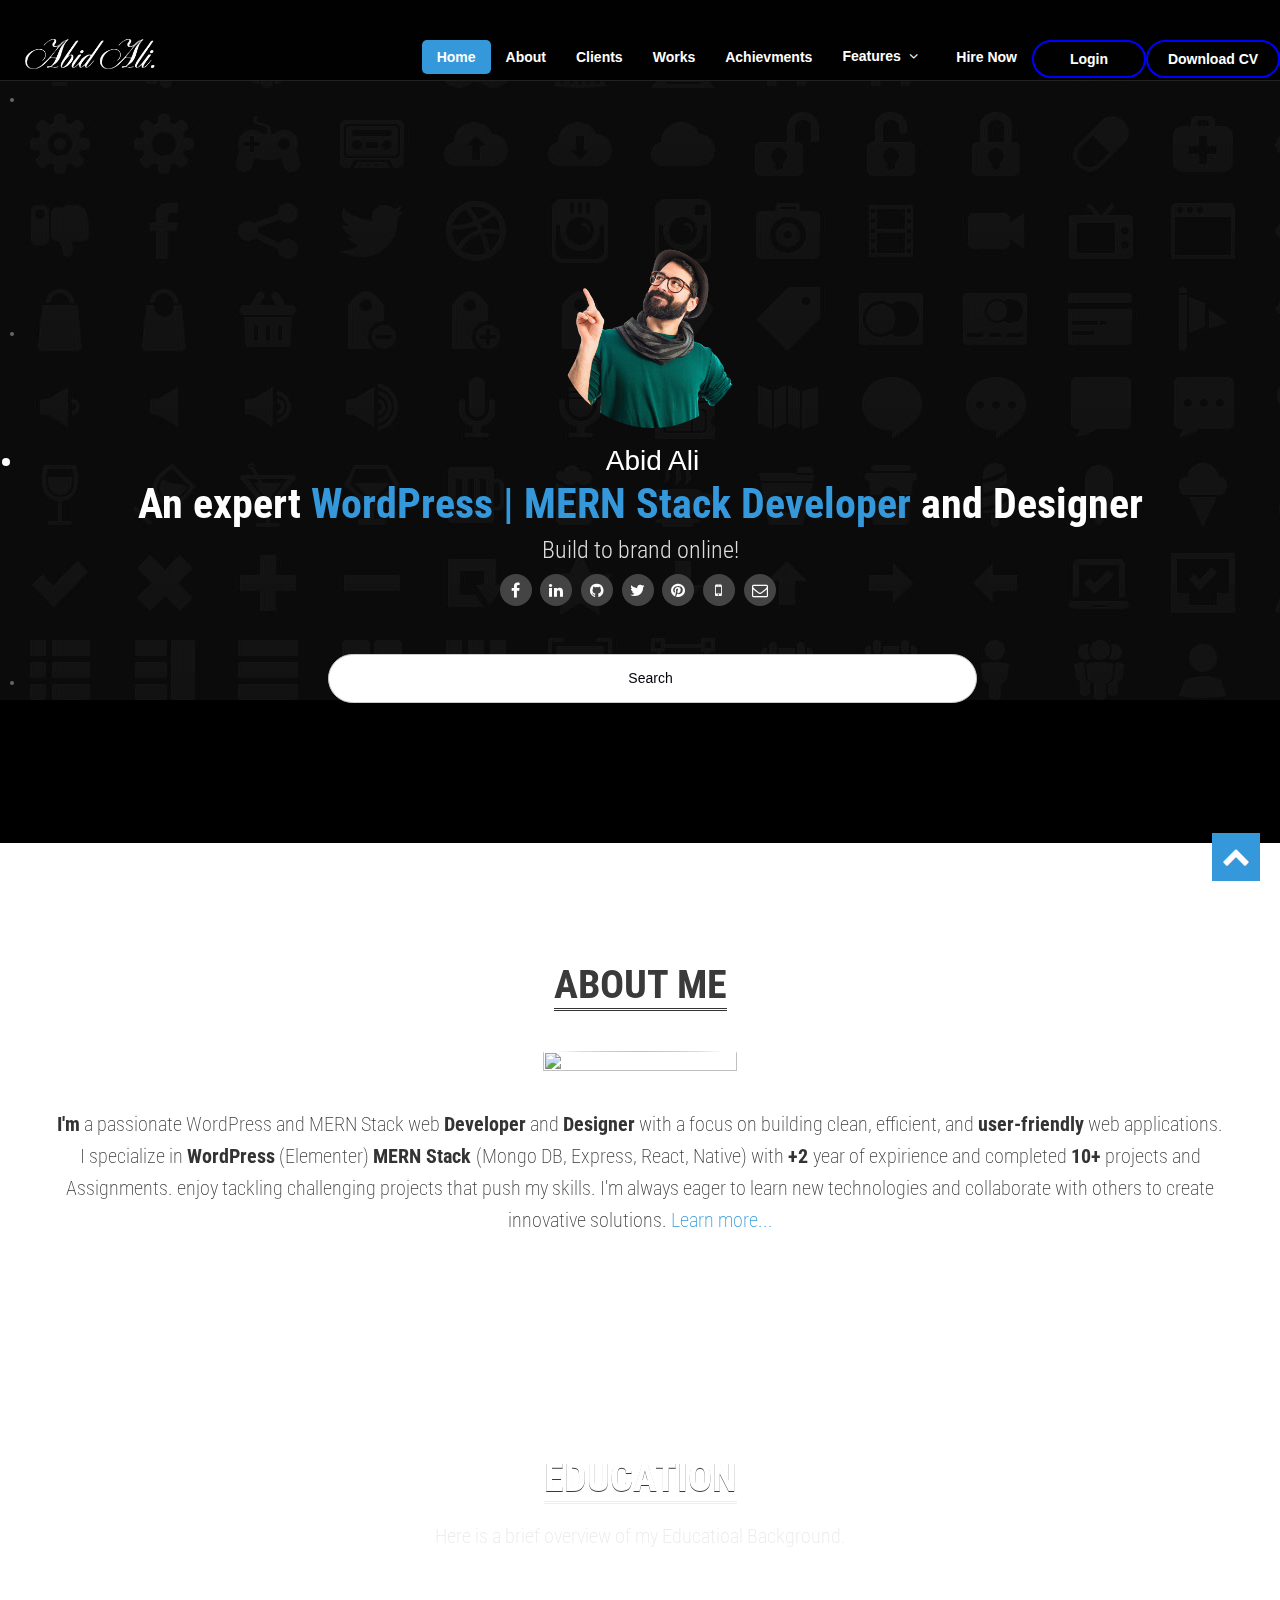
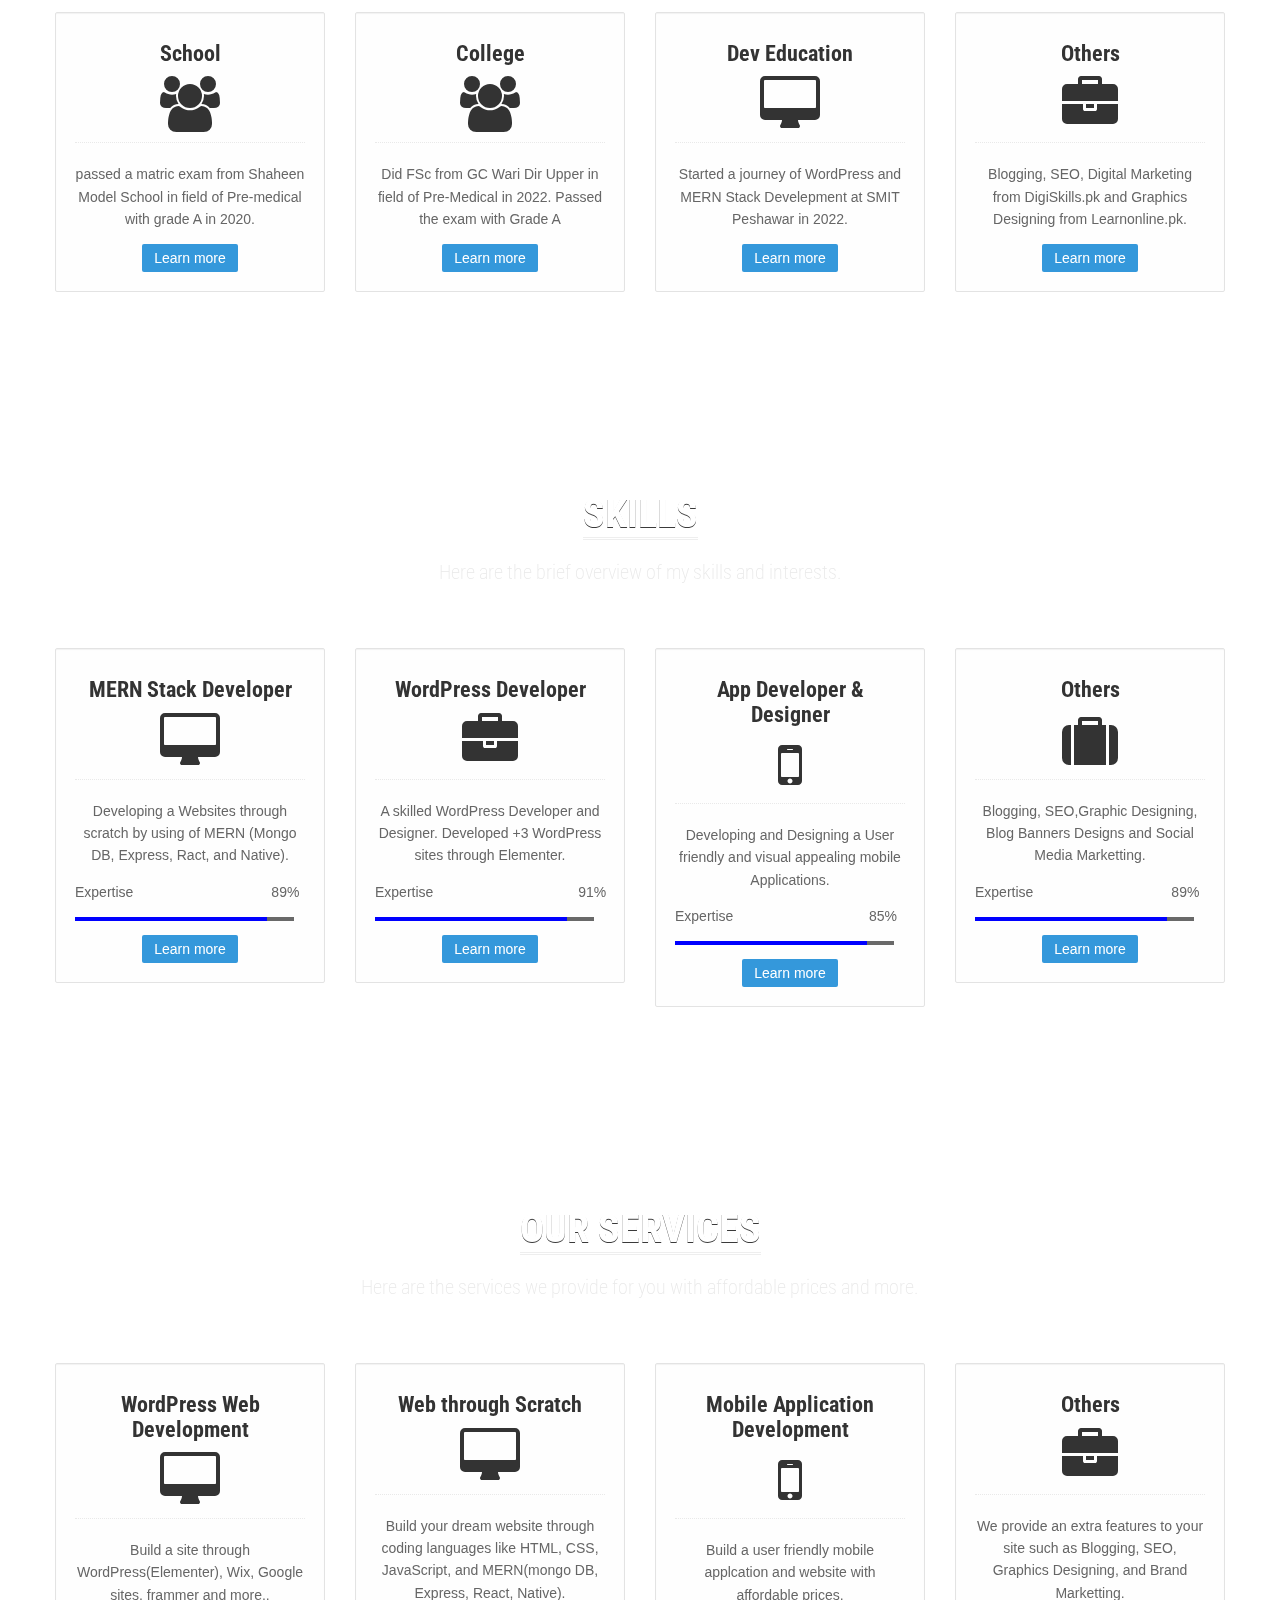
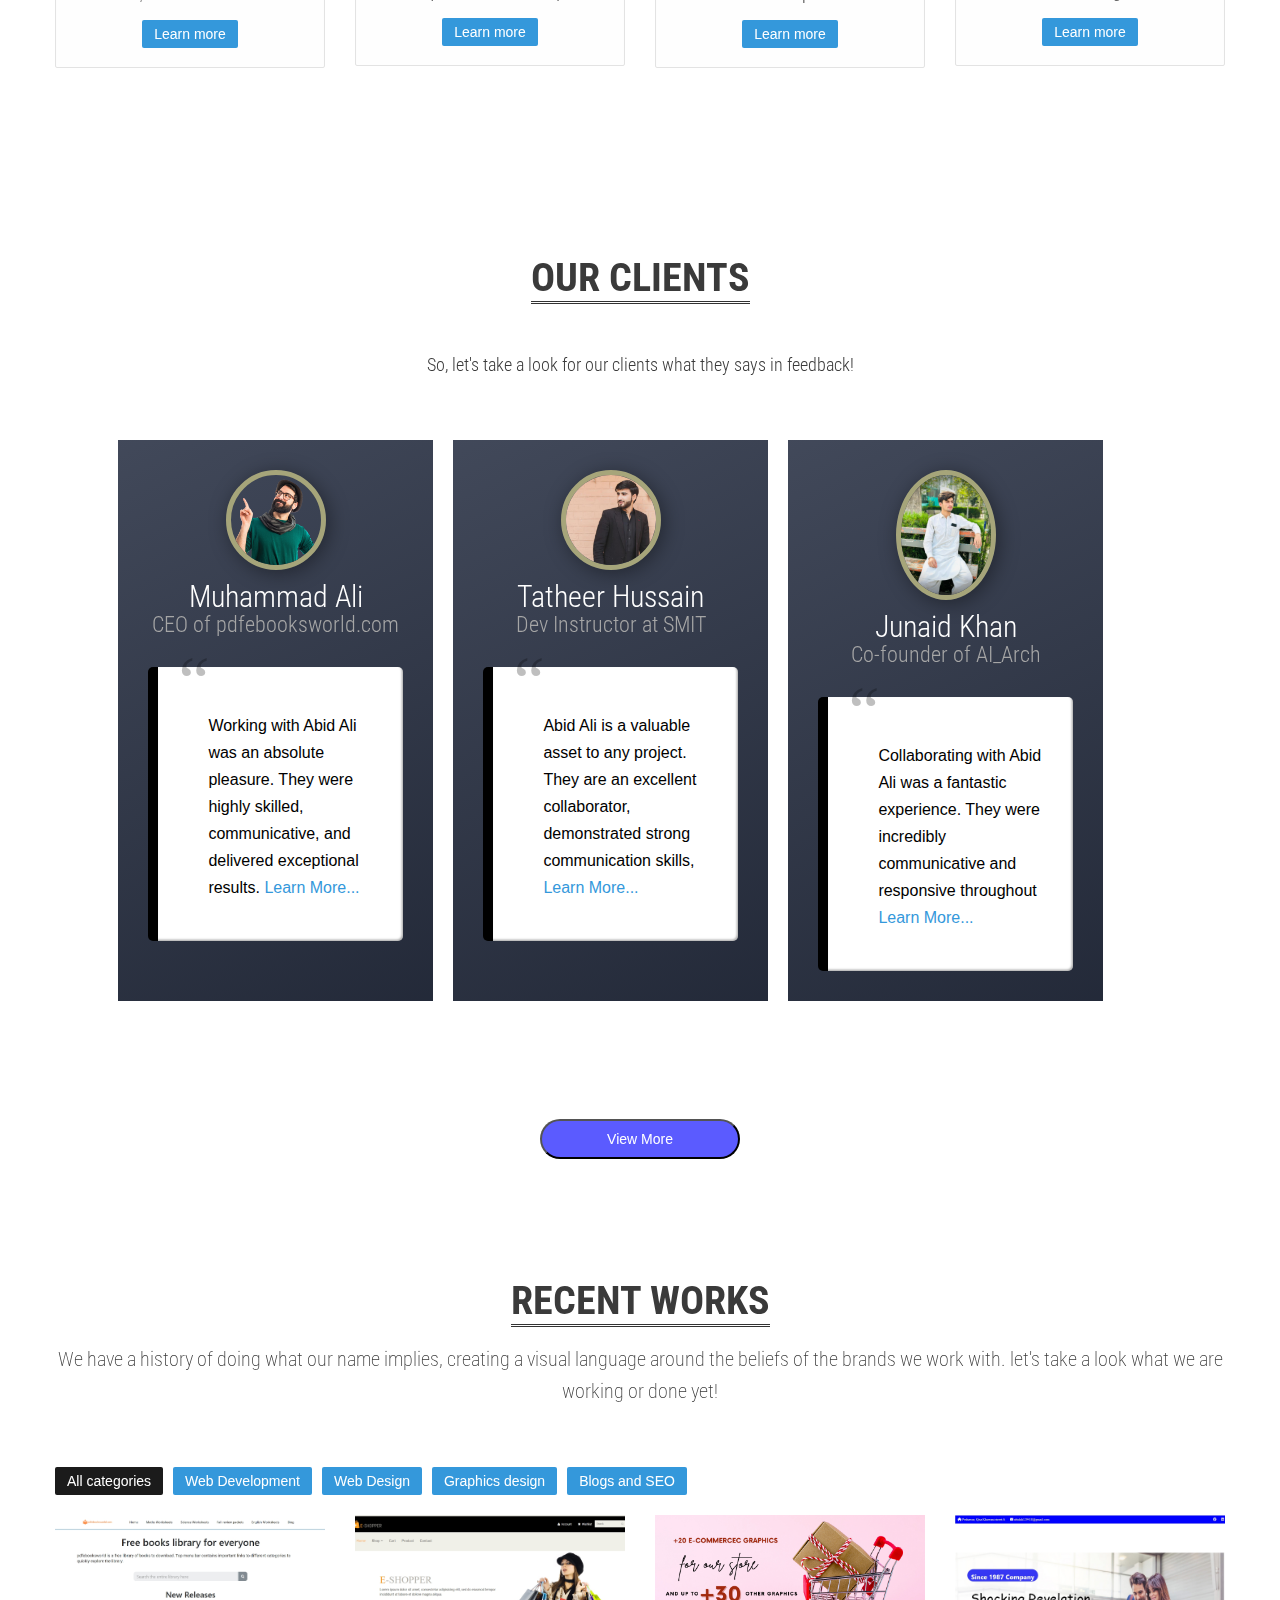
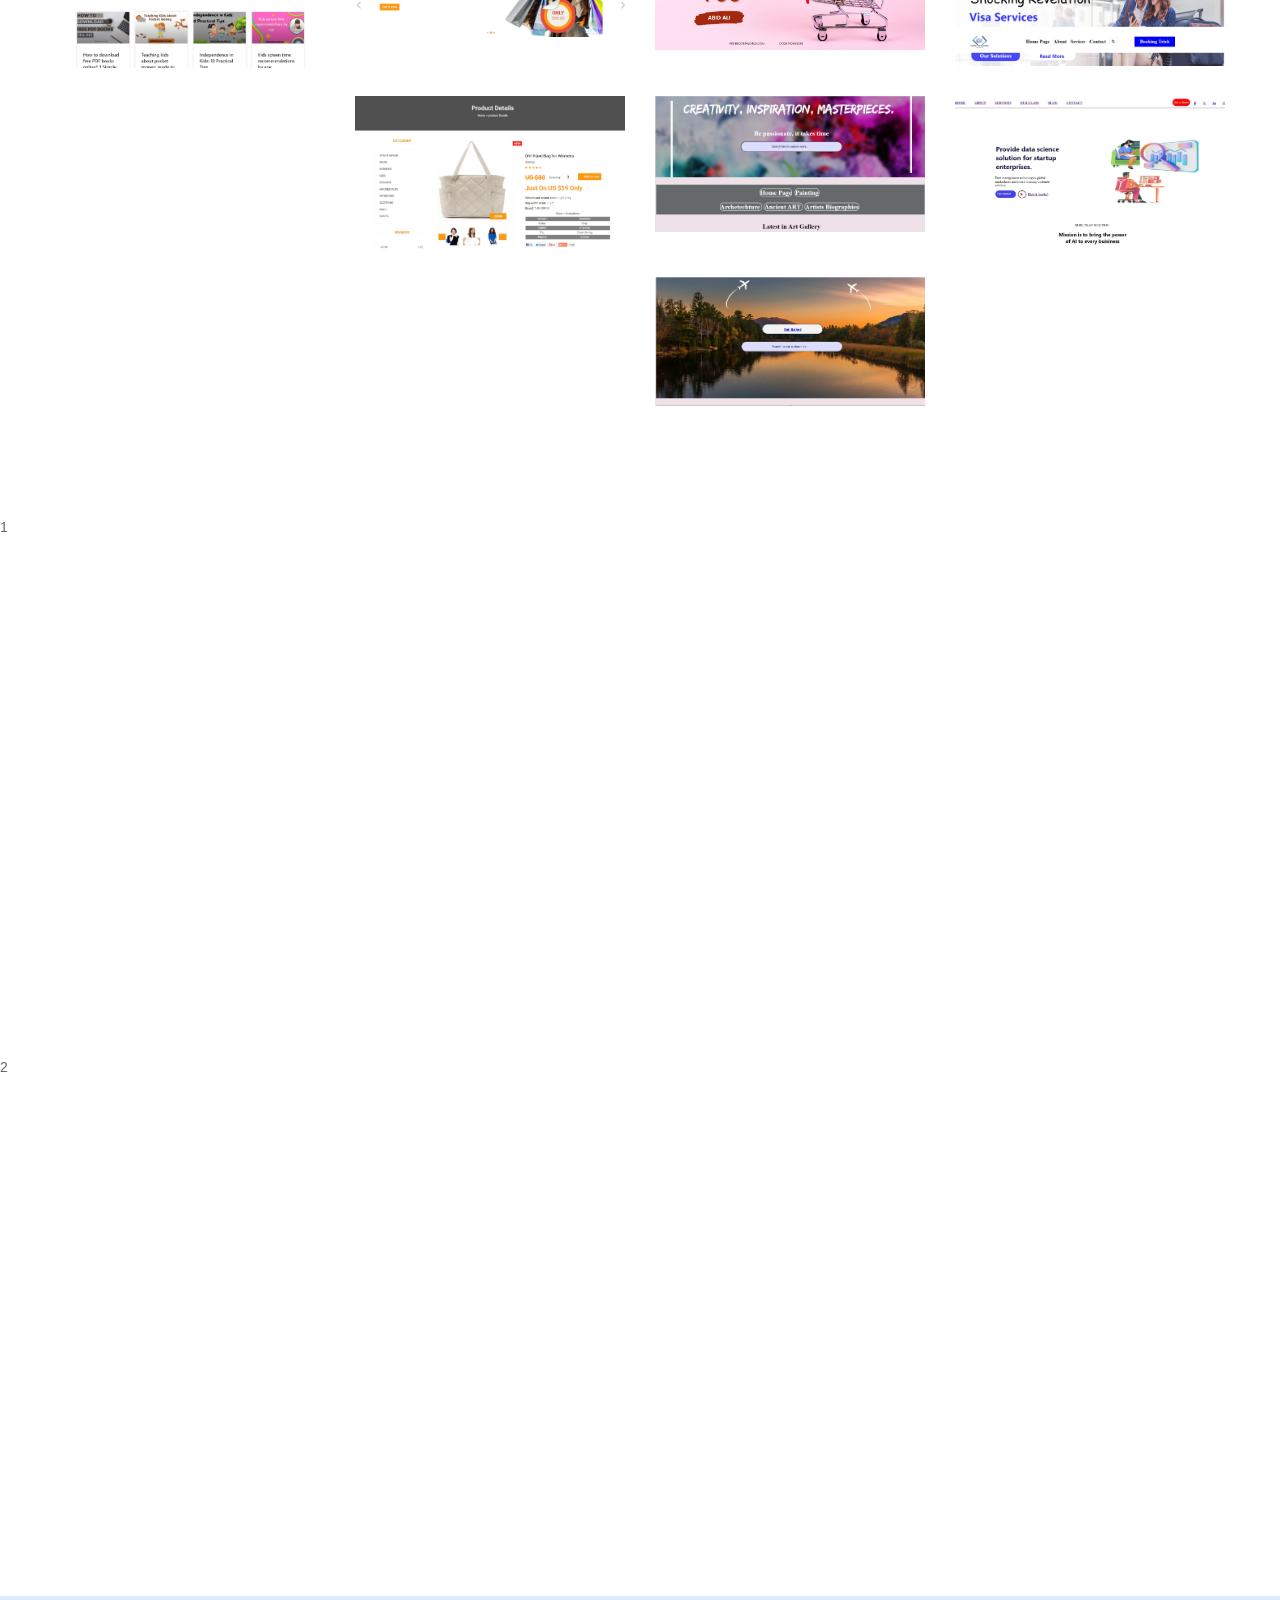
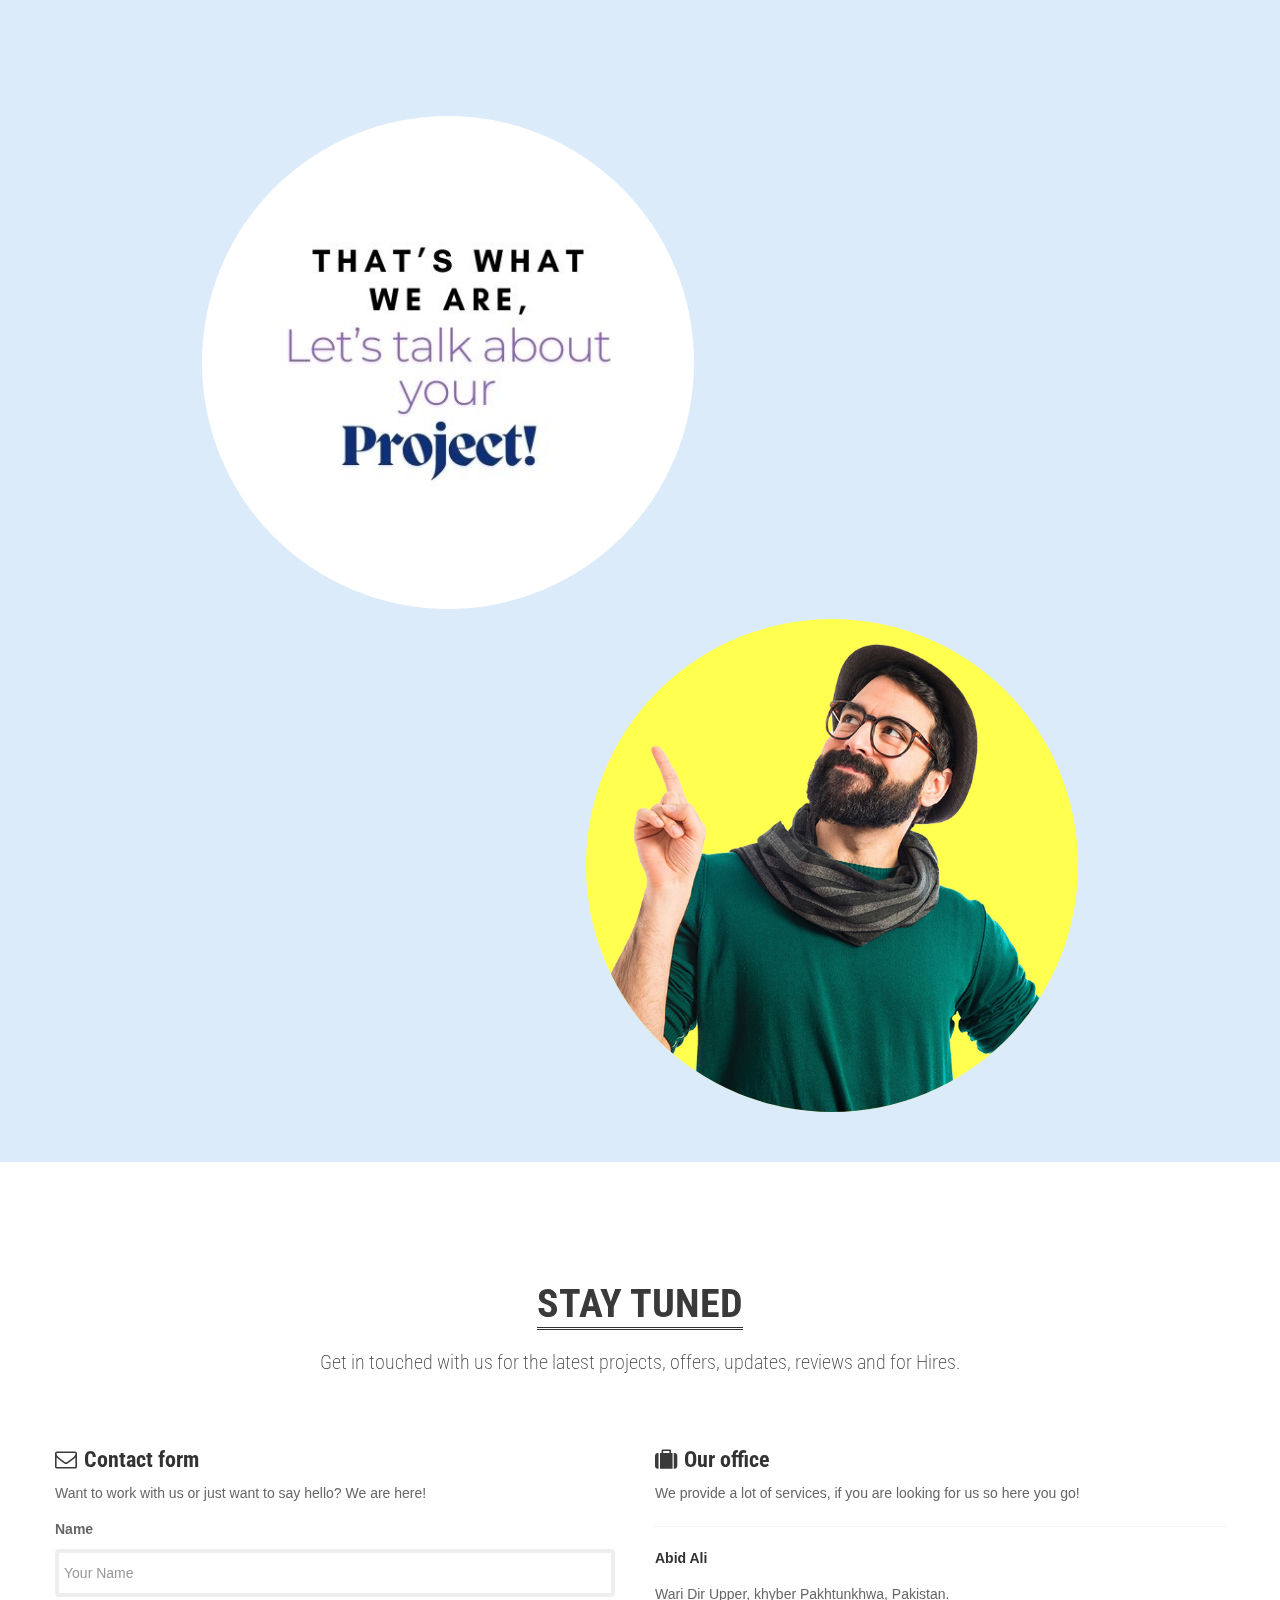
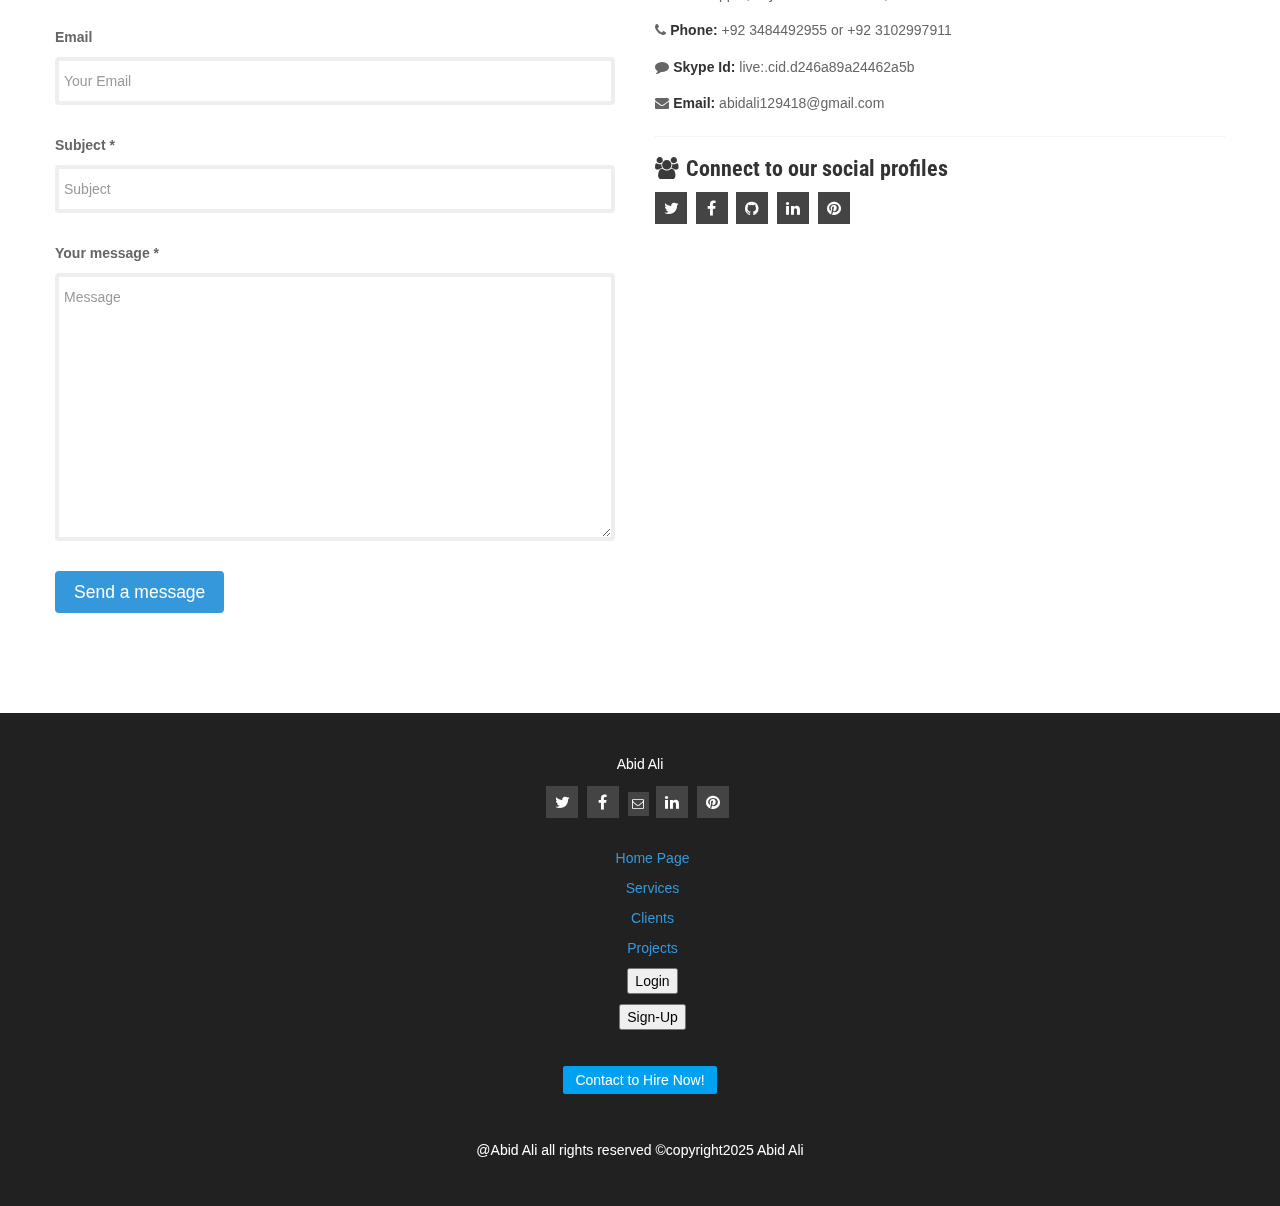
==== commit 61df9356: "Update index.html" ====
--- a/index.html
+++ b/index.html
@@ -1,641 +1,3 @@
 <!doctype html>
-<html lang="en">
 
-<head>
-    <meta charset="utf-8">
-    <title>Abid Ali - WordPress & MERN Stack Developer | Designer</title>
-    <meta name="description" content="Hire Abid Ali: Expert WordPress & MERN Stack Developer for stunning websites & web applications. Contact for web design, development, and SEO services." />
-    <meta name="keywords" content="WordPress developer, MERN Stack developer, web design, web development, SEO, freelance developer, Abid Ali, website designer, web application developer" />
-    <meta name="author" content="Abid Ali" />
-    <meta name="viewport" content="width=device-width, initial-scale=0.9" />
-
-    <!-- styles -->
-    <link href="assets/css/bootstrap.css" rel="stylesheet" />
-    <link href="assets/css/bootstrap-responsive.css" rel="stylesheet" />
-    <link href="assets/css/prettyPhoto.css" rel="stylesheet" />
-    <link href="assets/css/animate.css" rel="stylesheet" />
-    <link href="https://fonts.googleapis.com/css?family=Noto+Serif:400,700,400italic|Roboto+Condensed:400,300,700" rel="stylesheet" />
-
-    <link href="assets/css/style.css" rel="stylesheet" />
-    <link href="assets/color/default.css" rel="stylesheet" />
-
-    <link rel="stylesheet" href="my.css">
-
-    <link rel="apple-touch-icon-precomposed" sizes="144x144" href="ico/apple-touch-icon-144-precomposed.png" />
-    <link rel="apple-touch-icon-precomposed" sizes="114x114" href="ico/apple-touch-icon-114-precomposed.png" />
-    <link rel="apple-touch-icon-precomposed" sizes="72x72" href="ico/apple-touch-icon-72-precomposed.png" />
-    <link rel="apple-touch-icon-precomposed" href="ico/apple-touch-icon-57-precomposed.png" />
-    <link rel="shortcut icon" href="./assets/img/A..jpg" type="image/x-icon">
-
-    <link rel="manifest" href="my.js">
-
-    <link rel="stylesheet" href="https://cdnjs.cloudflare.com/ajax/libs/font-awesome/4.7.0/css/font-awesome.min.css">
-
-    <!-- Canonical URL -->
-    <link rel="canonical" href="https://yourdomain.com/" />  <!-- Replace with your actual domain -->
-
-    <!-- Open Graph Meta Tags (For Social Sharing) -->
-    <meta property="og:title" content="Abid Ali - WordPress & MERN Stack Developer | Designer">
-    <meta property="og:description" content="Hire Abid Ali: Expert WordPress & MERN Stack Developer for stunning websites & web applications. Contact for web design, development, and SEO services.">
-    <meta property="og:image" content="URL_TO_YOUR_FEATURED_IMAGE"> <!-- Replace with your featured image URL -->
-    <meta property="og:url" content="https://yourdomain.com/">  <!-- Replace with your actual domain -->
-    <meta property="og:type" content="website">
-
-
-</head>
-
-<body>
-    <header style="max-width: 100%;">
-        <!-- start top -->
-        <div style="height: 60px;" id="topnav" class="navbar navbar-fixed-top default">
-            <div class="navbar-inner">
-                <div class="navigation">
-                    <nav>
-                        <ul style="width: 130px; height: 0px;">
-                            <li> <img src="./assets/img/Abid_Ali_12-removebg-preview.png" alt="Abid Ali's Logo"></li>
-                        </ul>
-                        <ul class="nav pull-right">
-                            <li class="current"><a href="#intro">Home</a></li>
-                            <li><a href="./about_Me.html" class="external">About</a></li>
-                            <li><a href="./Clients.html" class="external"> Clients </a></li>
-                            <li><a href="./Works.html" class="external"> Works </a></li>
-                            <li><a href="./Achievments.html" class="external">Achievements</a></li>
-                            <li class="dropdown">
-                                <a href="#">Features <i class="icon-angle-down"></i></a>
-                                <ul class="dropdown-menu">
-                                    <li><a href="components.html" class="external">Components</a></li>
-                                    <li><a href="icons.html" class="external">Icons</a></li>
-                                    <li><a href="animations.html" class="external">56 Animations</a></li>
-                                </ul>
-                            </li>
-                            <li><a href="./Hire_Now.html" class="external">Hire Now</a></li>
-                            <li><a href="./login.html" style="border: 2px solid blue; border-radius: 4ch; width: 80px; text-align: center;" class="external"> Login </a></li>
-                            <li><a href="https://drive.google.com/file/d/1IvkI7Tjxlu9qlGvvdVaODE2YdPJ72FnD/view?usp=sharing" style="border: 2px solid blue; border-radius: 4ch; width: 100px; text-align: center;" class="external"> Download CV </a></li>
-                            </li>
-
-                        </ul>
-                    </nav>
-                </div>
-                <!--/.nav-collapse -->
-            </div>
-        </div>
-        </div>
-        <!-- end top -->
-    </header>
-    <!-- section intro -->
-    <section id="intro">
-        <div class="slogan">
-            <div class="icon">
-                <ul>
-                    <li>
-                        <img style="width: 15%; margin: 0 auto; height: 10%; border-radius: 50%;" src="./assets/img/let's_talk.webp" alt="Let's Talk - Contact Abid Ali">
-                    </li>
-                    <br>
-                    <li style="font-size: 2em; color: white;">Abid Ali</li>
-                </ul>
-            </div>
-            <h1> An expert <span> WordPress | MERN Stack Developer </span> and Designer </h1>
-            <h2> Build to brand online! </h2>
-            <ul class="social-profile">
-                <li><a href="https://www.facebook.com/profile.php?id=61551367921508" aria-label="Facebook Profile" class="external"><i class="icon-facebook icon-32 icon-circled"></i></a></li>
-                <li><a href="https://www.linkedin.com/in/abid-ali-b89794334/" aria-label="LinkedIn Profile" class="external"><i class="icon-linkedin icon-32 icon-circled"></i></a></li>
-                <li><a href="https://github.com/Abidd1" aria-label="GitHub Profile" class="external"><i class="icon-github icon-32 icon-circled"></i></a></li>
-                <li><a href="https://x.com/AbidAli014" aria-label="Twitter Profile" class="external"><i class="icon-twitter icon-32 icon-circled"></i></a></li>
-                <li><a href="https://www.pinterest.com/pdfebooksworld/?actingBusinessId=1128574125279979455" aria-label="Pinterest Profile" class="external"><i class="icon-pinterest icon-32 icon-circled"></i></a></li>
-                <li><a href="https://api.whatsapp.com/send/?phone=923484492955&text&type=phone_number&app_absent=0" aria-label="WhatsApp Contact" class="external"><i class="icon-mobile-phone icon-32 icon-circled"></i></a></li>
-                <li><a href="mailto: abidali129418@gmail.com" aria-label="Email Abid Ali" class="external"><i class="icon-envelope icon-32 icon-circled"></i></a></li>
-            </ul>
-            <br>
-            <div>
-                <ul>
-                    <li>
-                        <label for="search" aria-label="Search"></label>
-                        <input type="search" value="Search" id="search" placeholder="Search Website"
-                            style="color: rgb(0, 0, 7); width: 50%; height: 7px; text-align: center; border-radius: 5ch;">
-
-
-                    </li>
-                </ul>
-            </div>
-        </div>
-    </section>
-    <!-- end intro -->
-    <!-- Section about -->
-    <section id="about" class="section">
-        <div>
-            <div class="container">
-                <div class="row">
-                    <div class="span12">
-                        <div class="heading">
-                            <h3><span>About Me</span></h3>
-                        </div>
-                        <br>
-                        <br>
-                        <div style="margin: 0 auto; max-width: 960px;">
-                            <div style="align-items: center; align-content: center; text-align: center;">
-                                <img style="width: 45%; height: 45%; border-radius: 50%;" src="C:\Users\Admin\Documents\project\Assignments\Images\Abid_Ali_logo.jpg" alt="Abid Ali's Profile">
-                            </div>
-                        </div>
-                        <div class="sub-heading">
-                            <p>
-                                I'm a passionate WordPress and MERN Stack web <strong>Developer</strong> and <strong>Designer</strong> with a focus on building clean, efficient, and <strong>user-friendly</strong> web applications. I specialize in <strong>WordPress</strong> (Elementer) <strong> MERN Stack </strong> (Mongo DB, Express, React, Native) with <strong>+2 </strong> year of experience and completed <strong>10+</strong> projects and Assignments. I enjoy tackling challenging projects that push my skills. I'm always eager to learn new technologies and collaborate with others to create innovative solutions. <span><a href="./about_Me.html">Learn more about my skills and experience...</a></span>
-                            </p>
-                        </div>
-                    </div>
-                </div>
-            </div>
-        </div>
-    </section>
-    <!-- end section about -->
-    <!-- Education Section start from here -->
-    <section id="education" class="section parallax dark">
-        <div class="container">
-            <div class="row">
-                <div class="span12">
-                    <div class="heading">
-                        <h3><span>Education</span></h3>
-                    </div>
-                    <div class="sub-heading">
-                        <p>
-                            A quick overview of my educational background.
-                        </p>
-                    </div>
-                </div>
-            </div>
-            <div class="row">
-                <div class="span3">
-                    <div class="box aligncenter">
-                        <div class="halftop">
-                            <h4><strong> School </strong></h4>
-                            <i class="icon-group icon-4x"></i>
-                        </div>
-                        <p>
-                            Passed a matric exam from Shaheen Model School in the field of Pre-medical with grade A in 2020.
-                        </p>
-                        <a href="./about_Me.html" class="btn btn-theme">Explore more</a>
-                    </div>
-                </div>
-                <div class="span3">
-                    <div class="box aligncenter">
-                        <div class="halftop">
-                            <h4><strong> College </strong></h4>
-                            <i class="icon-group icon-4x"></i>
-                        </div>
-                        <p>
-                            Completed FSc from GC Wari Dir Upper in the field of Pre-Medical in 2022, passing with Grade A.
-                        </p>
-                        <a href="./about_Me.html" class="btn btn-theme">Discover more</a>
-                    </div>
-                </div>
-                <div class="span3">
-                    <div class="box aligncenter">
-                        <div class="halftop">
-                            <h4><strong>Dev Education</strong></h4>
-                            <i class="icon-desktop icon-4x"></i>
-                        </div>
-                        <p>
-                            Began my journey into WordPress and MERN Stack Development at SMIT Peshawar in 2022.
-                        </p>
-                        <a href="./about_Me.html" class="btn btn-theme">Read more</a>
-                    </div>
-                </div>
-                <div class="span3">
-                    <div class="box aligncenter">
-                        <div class="halftop">
-                            <h4><strong>Other Skills</strong></h4>
-                            <i class="icon-briefcase icon-4x"></i>
-                        </div>
-                        <p>
-                            Acquired skills in Blogging, SEO, and Digital Marketing from DigiSkills.pk, plus Graphics Designing from Learnonline.pk.
-                        </p>
-                        <a href="./about_Me.html" class="btn btn-theme">Find out more</a>
-                    </div>
-                </div>
-            </div>
-        </div>
-    </section>
-    <!-- /Education section ends here -->
-    <!-- Skills Section Start from here -->
-    <section id="skills" class="section parallax dark">
-        <div class="container">
-            <div class="row">
-                <div class="span12">
-                    <div class="heading">
-                        <h3><span>Skills</span></h3>
-                    </div>
-                    <div class="sub-heading">
-                        <p>
-                            Here is a brief overview of my skills and interests.
-                        </p>
-                    </div>
-                </div>
-            </div>
-            <div class="row">
-                <div class="span3">
-                    <div class="box aligncenter">
-                        <div class="halftop">
-                            <h4><strong>MERN Stack Developer</strong></h4>
-                            <i class="icon-desktop icon-4x"></i>
-                        </div>
-                        <p>
-                            Developing Websites from scratch using MERN (Mongo DB, Express, React, and Native).
-                        </p>
-                        <div style="display: flex;">
-                            <p>Expertise</p>
-                            <p style="text-align: right; align-items: end; margin-left: 60%;">89%</p>
-                        </div>
-                        <div style="width: 95%; height: 1%; background-color: rgb(105, 105, 105);">
-                            <p style="width: 88%; background-color: blue; height: 4px;"></p>
-                        </div>
-                        <a href="./about_Me.html" class="btn btn-theme">Learn more</a>
-                    </div>
-                </div>
-                <div class="span3">
-                    <div class="box aligncenter">
-                        <div class="halftop">
-                            <h4><strong>WordPress Developer</strong></h4>
-                            <i class="icon-briefcase icon-4x"></i>
-                        </div>
-                        <p>
-                            A skilled WordPress Developer and Designer. Developed +3 WordPress sites through Elementer.
-                        </p>
-                        <div style="display: flex;">
-                            <p>Expertise</p>
-                            <p style="text-align: right; align-items: end; margin-left: 63%;">91%</p>
-                        </div>
-                        <div style="width: 95%; height: 1%; background-color: rgb(105, 105, 105);">
-                            <p style="width: 88%; background-color: blue; height: 4px;"></p>
-                        </div>
-                        <a href="./about_Me.html" class="btn btn-theme">Learn more</a>
-                    </div>
-                </div>
-                <div class="span3">
-                    <div class="box aligncenter">
-                        <div class="halftop">
-                            <h4><strong>App Developer & Designer</strong></h4>
-                            <i class="icon-mobile-phone icon-4x"></i>
-                        </div>
-                        <p>
-                            Developing and Designing user-friendly and visually appealing mobile Applications.
-                        </p>
-                        <div style="display: flex;">
-                            <p>Expertise</p>
-                            <p style="text-align: right; align-items: end; margin-left: 59%;">85%</p>
-                        </div>
-                        <div style="width: 95%; height: 1%; background-color: rgb(105, 105, 105);">
-                            <p style="width: 88%; background-color: blue; height: 4px;"></p>
-                        </div>
-                        <a href="./about_Me.html" class="btn btn-theme">Learn more</a>
-                    </div>
-                </div>
-                <div class="span3">
-                    <div class="box aligncenter">
-                        <div class="halftop">
-                            <h4><strong>Other Skills</strong></h4>
-                            <i class="icon-suitcase icon-4x"></i>
-                        </div>
-                        <p>
-                            Blogging, SEO, Graphic Designing, Blog Banner Designs and Social Media Marketing.
-                        </p>
-                        <div style="display: flex;">
-                            <p>Expertise</p>
-                            <p style="text-align: right; align-items: end; margin-left: 60%;">89%</p>
-                        </div>
-                        <div style="width: 95%; height: 1%; background-color: rgb(105, 105, 105);">
-                            <p style="width: 88%; background-color: blue; height: 4px;"></p>
-                        </div>
-                        <a href="./about_Me.html" class="btn btn-theme">Learn more</a>
-                    </div>
-                </div>
-            </div>
-        </div>
-    </section>
-    <!-- /Skills Section Ends Here -->
-    <!-- Section Services Start from Here -->
-    <section id="services" class="section parallax dark">
-        <div class="container">
-            <div class="row">
-                <div class="span12">
-                    <div class="heading">
-                        <h3><span>Our Services</span></h3>
-                    </div>
-                    <div class="sub-heading">
-                        <p>
-                            Here are the services we provide for you with affordable prices and more.
-                        </p>
-                    </div>
-                </div>
-            </div>
-            <div class="row">
-                <div class="span3">
-                    <div class="box aligncenter">
-                        <div class="halftop">
-                            <h4><strong>WordPress Web Development</strong></h4>
-                            <i class="icon-desktop icon-4x"></i>
-                        </div>
-                        <p>
-                            Build a site through WordPress(Elementer), Wix, Google sites, frammer and more..
-                        </p>
-                        <a href="./about_Me.html" class="btn btn-theme">Learn more</a>
-                    </div>
-                </div>
-                <div class="span3">
-                    <div class="box aligncenter">
-                        <div class="halftop">
-                            <h4><strong>Web Development from Scratch</strong></h4>
-                            <i class="icon-desktop icon-4x"></i>
-                        </div>
-                        <p>
-                            Build your dream website through coding languages like HTML, CSS, JavaScript, and MERN(mongo DB, Express, React, Native).
-                        </p>
-                        <a href="./about_Me.html" class="btn btn-theme">Learn more</a>
-                    </div>
-                </div>
-                <div class="span3">
-                    <div class="box aligncenter">
-                        <div class="halftop">
-                            <h4><strong>Mobile Application Development</strong></h4>
-                            <i class="icon-mobile-phone icon-4x"></i>
-                        </div>
-                        <p>
-                            Build a user-friendly mobile application and website with affordable prices.
-                        </p>
-                        <a href="./about_Me.html" class="btn btn-theme">Learn more</a>
-                    </div>
-                </div>
-                <div class="span3">
-                    <div class="box aligncenter">
-                        <div class="halftop">
-                            <h4><strong>Other Services</strong></h4>
-                            <i class="icon-briefcase icon-4x"></i>
-                        </div>
-                        <p>
-                            We provide extra features to your site such as Blogging, SEO, Graphics Designing, and Brand Marketing.
-                        </p>
-                        <a href="./about_Me.html" class="btn btn-theme">Learn more</a>
-                    </div>
-                </div>
-            </div>
-        </div>
-    </section>
-    <!-- end section services -->
-    <!-- Clients Section start from here -->
-    <!-- My Customisation -->
-    <section style="display: flex; flex-wrap: wrap; padding: 6px; margin: 8%;">
-        <div class="heading">
-            <h3><span>Our Clients</span></h3>
-            <br>
-            <br>
-            <br>
-            <h5>See what our clients have to say about their experiences working with us!</h5>
-            <br>
-            <br>
-        </div>
-        <br>
-        <br>
-        <figure class="snip1390">
-            <img src="./assets/img/let's_talk.webp" alt="Muhammad Ali Client" class="profile" />
-            <figcaption>
-                <h2>Muhammad Ali</h2>
-                <h4>CEO of pdfebooksworld.com</h4>
-                <blockquote>Working with Abid Ali was an absolute pleasure. They were highly skilled, communicative, and delivered exceptional results. <a href="./Clients.html">Read more client testimonials...</a></blockquote>
-            </figcaption>
-        </figure>
-        <figure class="snip1390 hover"><img src="./assets/img/S_tatheer.jpg" alt="Tatheer Hussain Client" class="profile" />
-            <figcaption>
-                <h2>Tatheer Hussain</h2>
-                <h4>Dev Instructor at SMIT</h4>
-                <blockquote>Abid Ali is a valuable asset to any project. They are an excellent collaborator and demonstrated strong communication skills. <a href="./Clients.html">Read more client testimonials...</a></blockquote>
-            </figcaption>
-        </figure>
-        <figure class="snip1390"><img src="./assets/img/Junaid.jpeg" alt="Junaid Khan Client" class="profile" />
-            <figcaption>
-                <h2>Junaid Khan</h2>
-                <h4>Co-founder of AI_Arch</h4>
-                <blockquote>Collaborating with Abid Ali was a fantastic experience. They were incredibly communicative and responsive throughout. <a href="./Clients.html">Check out more client feedback...</a></blockquote>
-            </figcaption>
-        </figure>
-    </section>
-    <div style="text-align: center; align-items: center; align-content: center;">
-        <button style=" color: white; background-color: rgb(91, 91, 255); border-radius: 4ch; width: 200px; height: 40px;"><a href="./Clients.html" style="color: white;">View More Client Testimonials</a></button>
-    </div>
-    <!-- /Static Background Ends here -->
-    <section id="works" class="section gray-bg">
-        <div class="container">
-            <div class="row">
-                <div class="span12">
-                    <div class="heading">
-                        <h3><span>Recent Works</span></h3>
-                    </div>
-                    <div class="sub-heading">
-                        <p>
-                            We have a history of creating compelling visual languages that align with our client's brand beliefs.
-                            Take a look at our recent projects!
-                        </p>
-                    </div>
-                </div>
-            </div>
-            <div class="row">
-                <div class="span12">
-                    <ul class="filter">
-                        <li class="all active"><a href="#" class="btn btn-theme">All categories</a></li>
-                        <li class="web"><a href="#" class="btn btn-theme">Web Development</a></li>
-                        <li class="brand"><a href="#" class="btn btn-theme">Web Design</a></li>
-                        <li class="graphic"><a href="#" class="btn btn-theme">Graphics design</a></li>
-                        <li class="graphic"><a href="#" class="btn btn-theme">Blogs and SEO</a></li>
-                    </ul>
-                    <div class="clear">
-                    </div>
-                    <div class="row">
-                        <ul class="portfolio-area da-thumbs">
-                            <li class="portfolio-item" data-id="id-0" data-type="web">
-                                <div class="span3">
-                                    <div class="thumbnail">
-                                        <div class="image-wrapp">
-                                            <img src="assets/img/Educational_Website.jpeg" alt="Educational Website" title="Educational Website" />
-                                            <article class="da-animate da-slideFromRight" style="display: block;">
-                                                <h5><strong>Education Website</strong></h5>
-                                                <a href="https://pdfebooksworld.com" aria-label="Visit Educational Website"><i class="icon-rounded icon-48 icon-link"></i></a>
-                                                <span><a class="zoom" data-pretty="prettyPhoto" href="assets/img/Educational_Website.jpeg">
-                                                        <i class="icon-rounded icon-48 icon-zoom-in"></i>
-                                                    </a></span>
-                                            </article>
-                                        </div>
-                                    </div>
-                                </div>
-                            </li>
-                            <li class="portfolio-item" data-id="id-0" data-type="web">
-                                <div class="span3">
-                                    <div class="thumbnail">
-                                        <div class="image-wrapp">
-                                            <img src="assets/img/E-commerce_website.jpeg" alt="E-commerce Website" title="E-commerce Website" />
-                                            <article class="da-animate da-slideFromRight" style="display: block;">
-                                                <h5><strong>E-commerce site</strong></h5>
-                                                <a href="https://codevoyagers.vercel.app/" aria-label="Visit E-commerce Site"><i class="icon-rounded icon-48 icon-link"></i></a>
-                                                <span><a class="zoom" data-pretty="prettyPhoto" href="assets/img/E-commerce_website.jpeg">
-                                                        <i class="icon-rounded icon-48 icon-zoom-in"></i>
-                                                    </a></span>
-                                            </article>
-                                        </div>
-                                    </div>
-                                </div>
-                            </li>
-                            <li class="portfolio-item" data-id="id-0" data-type="brand">
-                                <div class="span3">
-                                    <div class="thumbnail">
-                                        <div class="image-wrapp">
-                                            <img src="assets/img/E-commerce_graphics.jpg" alt="E-commerce Graphics Design" title="E-commerce Graphics Design" />
-                                            <article class="da-animate da-slideFromRight" style="display: block;">
-                                                <h5><strong>Graphics Design</strong></h5>
-                                                <a href="#" aria-label="Graphics Design Project"><i class="icon-rounded icon-48 icon-link"></i></a>
-                                                <span><a class="zoom" data-pretty="prettyPhoto" href="assets/img/E-commerce_graphics.jpg">
-                                                        <i class="icon-rounded icon-48 icon-zoom-in"></i>
-                                                    </a></span>
-                                            </article>
-                                        </div>
-                                    </div>
-                                </div>
-                            </li>
-                            <li class="portfolio-item" data-id="id-0" data-type="photo">
-                                <div class="span3">
-                                    <div class="thumbnail">
-                                        <div class="image-wrapp">
-                                            <img src="assets/img/tour_booking.jpeg" alt="Tour Booking Website Design" title="Tour Booking Website Design" />
-                                            <article class="da-animate da-slideFromRight" style="display: block;">
-                                                <h5><strong>Web Page Design</strong></h5>
-                                                <a href="https://visa-consultancy-murex.vercel.app/" aria-label="Visit Tour Booking Website"><i class="icon-rounded icon-48 icon-link"></i></a>
-                                                <span><a class="zoom" data-pretty="prettyPhoto" href="assets/img/tour_booking.jpeg">
-                                                        <i class="icon-rounded icon-48 icon-zoom-in"></i>
-                                                    </a></span>
-                                            </article>
-                                        </div>
-                                    </div>
-                                </div>
-                            </li>
-                            <li class="portfolio-item" data-id="id-0" data-type="graphic">
-                                <div class="span3">
-                                    <div class="thumbnail">
-                                        <div class="image-wrapp">
-                                            <img src="assets/img/Graphics_ecomerce.jpeg" alt="Graphics Design for E-commerce" title="Graphics Design for E-commerce" />
-                                            <article class="da-animate da-slideFromRight" style="display: block;">
-                                                <h5><strong>Graphic Design</strong></h5>
-                                                <a href="#" aria-label="Graphic Design Portfolio"><i class="icon-rounded icon-48 icon-link"></i></a>
-                                                <span><a class="zoom" data-pretty="prettyPhoto" href="assets/img/Graphics_ecomerce.jpeg">
-                                                        <i class="icon-rounded icon-48 icon-zoom-in"></i>
-                                                    </a></span>
-                                            </article>
-                                        </div>
-                                    </div>
-                                </div>
-                            </li>
-                            <li class="portfolio-item" data-id="id-0" data-type="graphic">
-                                <div class="span3">
-                                    <div class="thumbnail">
-                                        <div class="image-wrapp">
-                                            <img src="assets/img/Art_gallery.jpeg" alt="Art Gallery Website Design" title="Art Gallery Website Design" />
-                                            <article class="da-animate da-slideFromRight" style="display: block;">
-                                                <h5><strong>Web Design</strong></h5>
-                                                <a href="#" aria-label="Web Design Project"><i class="icon-rounded icon-48 icon-link"></i></a>
-                                                <span><a class="zoom" data-pretty="prettyPhoto" href="assets/img/Art_gallery.jpeg">
-                                                        <i class="icon-rounded icon-48 icon-zoom-in"></i>
-                                                    </a></span>
-                                            </article>
-                                        </div>
-                                    </div>
-                                </div>
-                            </li>
-                            <li class="portfolio-item" data-id="id-0" data-type="photo">
-                                <div class="span3">
-                                    <div class="thumbnail">
-                                        <div class="image-wrapp">
-                                            <img src="assets/img/tech_page.jpeg" alt="Tech Website Design" title="Tech Website Design" />
-                                            <article class="da-animate da-slideFromRight" style="display: block;">
-                                                <h5><strong>Web Page Design</strong></h5>
-                                                <a href="#" aria-label="Tech Website Project"><i class="icon-rounded icon-48 icon-link"></i></a>
-                                                <span><a class="zoom" data-pretty="prettyPhoto" href="assets/img/tech_page.jpeg">
-                                                        <i class="icon-rounded icon-48 icon-zoom-in"></i>
-                                                    </a></span>
-                                            </article>
-                                        </div>
-                                    </div>
-                                </div>
-                            </li>
-                            <li class="portfolio-item" data-id="id-0" data-type="ilustrator">
-                                <div class="span3">
-                                    <div class="thumbnail">
-                                        <div class="image-wrapp">
-                                            <img src="assets/img/tour_booking_site.jpeg" alt="Tour Booking Website" title="Tour Booking Website" />
-                                            <article class="da-animate da-slideFromRight" style="display: block;">
-                                                <h5><strong>Web Page Design</strong></h5>
-                                                <a href="#" aria-label="Tour Booking Website Project"><i class="icon-rounded icon-48 icon-link"></i></a>
-                                                <span><a class="zoom" data-pretty="prettyPhoto" href="assets/img/tour_booking_site.jpeg">
-                                                        <i class="icon-rounded icon-48 icon-zoom-in"></i>
-                                                    </a></span>
-                                            </article>
-                                        </div>
-                                    </div>
-                                </div>
-                            </li>
-                        </ul>
-                    </div>
-                </div>
-            </div>
-        </div>
-    </section>
-    <!-- section works -->
-    <!-- Static Background Start from Here! -->
-    <div class="supper" style="display: flex; flex-wrap: wrap;">
-        <div class="supper1a" style="float: left;">1</div>
-        <div class="supper2a" style="float: right;">2</div>
-    </div>
-
-    <!-- /Static Website Ends Here! -->
-    <!-- Clients Contact Section start from here! -->
-    <section style="background-color: rgb(219, 235, 250);">
-        <div style="margin: 0 auto; max-width: 960px; margin-right: 30%;">
-            <div style="align-items: center; align-content: center; text-align: center;">
-                <img style="width: 55%; height: 45%; border-radius: 50%;" src="./assets/img/talk_about_project.jpg" alt="Discuss Your Web Development Project">
-            </div>
-        </div>
-        <div style="margin: 0 auto; max-width: 960px; margin-left: 30%;">
-            <div style="align-items: center; align-content: center; text-align: center;">
-                <img style="width: 55%; height: 45%; border-radius: 50%; background-color: rgb(255, 255, 79);" src="./assets/img/let's_talk.webp" alt="Contact Abid Ali for Web Development">
-            </div>
-        </div>
-    </section>
-    <!-- Clients Contact Section ends here! -->
-    <!-- section contact -->
-    <section id="contact" class="section">
-        <div class="container">
-            <div class="row">
-                <div class="span12">
-                    <div class="heading">
-                        <h3><span>Stay Tuned</span></h3>
-                    </div>
-                    <div class="sub-heading">
-                        <p>
-                           Let's connect! Stay updated with my latest projects, exciting offers, news, and insights, plus opportunities for collaboration and hiring.
-                        </p>
-                    </div>
-                </div>
-            </div>
-        </div>
-
-        <div class="container">
-
-            <div class="row">
-                <div class="span6">
-                    <h4><i class="icon-envelope"></i><strong>Contact Form</strong></h4>
-                    <p>
-                       Want to collaborate or simply say hello? Reach out to me through the contact form!
-                    </p>
-                    <!-- start contact form -->
-                    <form action="https://api.web3forms.com/submit" method="POST" role="form" class="contactForm">
-                        <input type="hidden" name="access_key" value="adbaaba9-48cc-4e76-bf08-b88b9319b855">
-                        <input type="hidden" name="subject" value="New Form Submission from Your Website">
-                        <input type="hidden" name="from_name" value="Your Website Name">
-                        <input type="checkbox" name="botcheck" style="display: none;">
-                        <div id="sendmessage">Your message has been sent. Thank you!</div>
-                        <div id="errormessage"></div>
-
-                        <ul
+<html lang="en"><head> <meta charset="utf-8"> <title>Abid Ali</title> <meta name="viewport" content="width=device-width, initial-scale=0.9" /> <meta name="description" content="" /> <meta name="author" content="" /> <!-- styles --> <link href="assets/css/bootstrap.css" rel="stylesheet" /> <link href="assets/css/bootstrap-responsive.css" rel="stylesheet" /> <link href="assets/css/prettyPhoto.css" rel="stylesheet" /> <link href="assets/css/animate.css" rel="stylesheet" /> <link href="https://fonts.googleapis.com/css?family=Noto+Serif:400,700,400italic|Roboto+Condensed:400,300,700" rel="stylesheet" /> <link href="assets/css/style.css" rel="stylesheet" /> <link href="assets/color/default.css" rel="stylesheet" /> <link rel="stylesheet" href="my.css">   <link rel="apple-touch-icon-precomposed" sizes="144x144" href="ico/apple-touch-icon-144-precomposed.png" /> <link rel="apple-touch-icon-precomposed" sizes="114x114" href="ico/apple-touch-icon-114-precomposed.png" /> <link rel="apple-touch-icon-precomposed" sizes="72x72" href="ico/apple-touch-icon-72-precomposed.png" /> <link rel="apple-touch-icon-precomposed" href="ico/apple-touch-icon-57-precomposed.png" /> <link rel="shortcut icon" href="./assets/img/A..jpg" type="image/x-icon"> <link rel="manifest" href="my.js"> <link rel="stylesheet" href="https://cdnjs.cloudflare.com/ajax/libs/font-awesome/4.7.0/css/font-awesome.min.css"> <!-- =======================================================  Theme Name: Abid Ali  Theme URL: https://github.com/Abidd1  Author: Abid Ali  Author URL: https://github.com/Abidd1 ======================================================= --> </head><body> <header style="max-width: 100%;">  <!-- start top -->  <div style="height: 60px;" id="topnav" class="navbar navbar-fixed-top default">   <div class="navbar-inner">    <div class="navigation">      <nav>       <ul style="width: 130px; height: 0px;">       <li> <img src="./assets/img/Abid_Ali_12-removebg-preview.png" alt=""></li>      </ul>      <ul class="nav pull-right">       <li class="current"><a href="#intro">Home</a></li>       <li><a href="./about_Me.html" class="external">About</a></li>       <li><a href="./Clients.html" class="external"> Clients </a></li>       <li><a href="./Works.html" class="external"> Works </a></li>       <li><a href="./Achievments.html" class="external">Achievments</a></li>       <li class="dropdown">        <a href="#">Features <i class="icon-angle-down"></i></a>        <ul class="dropdown-menu">         <li><a href="components.html" class="external">Components</a></li>         <li><a href="icons.html" class="external">Icons</a></li>         <li><a href="animations.html" class="external">56 Animations</a></li>        </ul>        <li><a href="./Hire_Now.html" class="external">Hire Now</a></li>        <li><a href="./login.html" style="border: 2px solid blue; border-radius: 4ch; width: 80px; text-align: center;" class="external"> Login </a></li>        <li><a href="https://drive.google.com/file/d/1IvkI7Tjxlu9qlGvvdVaODE2YdPJ72FnD/view?usp=sharing" style="border: 2px solid blue; border-radius: 4ch; width: 100px; text-align: center;" class="external"> Download CV </a></li>       </li>              </ul>     </nav>    </div>    <!--/.nav-collapse -->   </div>    </div>  </div>  <!-- end top --> </header> <!-- section intro --> <section id="intro">  <div class="slogan">   <div class="icon">    <ul>     <li>      <img style="width: 15%; margin: 0 auto; height: 10%; border-radius: 50%;" src="./assets/img/let's_talk.webp" alt="">     </li>     <br>     <li style="font-size: 2em; color: white;">Abid Ali</li>    </ul>   </div>   <h1> An expert <span> WordPress | MERN Stack Developer </span> and Designer </h1>   <h2> Build to brand online! </h2>   <ul class="social-profile">    <li><a href="https://www.facebook.com/profile.php?id=61551367921508" class="external"><i class="icon-facebook icon-32 icon-circled"></i></a></li>    <li><a href="https://www.linkedin.com/in/abid-ali-b89794334/" class="external"><i class="icon-linkedin icon-32 icon-circled"></i></a></li>    <li><a href="https://github.com/Abidd1" class="external"><i class="icon-github icon-32 icon-circled"></i></a></li>    <li><a href="https://x.com/AbidAli014" class="external"><i class="icon-twitter icon-32 icon-circled"></i></a></li>    <li><a href="https://www.pinterest.com/pdfebooksworld/?actingBusinessId=1128574125279979455" class="external"><i class="icon-pinterest icon-32 icon-circled"></i></a></li>    <li><a href="https://api.whatsapp.com/send/?phone=923484492955&text&type=phone_number&app_absent=0" class="external"><i class="icon-mobile-phone icon-32 icon-circled"></i></a></li>    <li><a href="mailto: abidali129418@gmail.com" class="external"><i class="icon-envelope icon-32 icon-circled"></i></a></li>   </ul>   <br>   <div>    <ul>     <li>      <label for="search"></label>      <input type="search" value="Search" id="search"        style="color: rgb(0, 0, 7); width: 50%; height: 7px; text-align: center; border-radius: 5ch;">        </li>    </ul>   </div>  </div> </section> <!-- end intro --> <!-- Section about --> <section id="about" class="section">  <div>   <div class="container">    <div class="row">     <div class="span12">      <div class="heading">       <h3><span>About Me</span></h3>      </div>      <br>      <br>      <div style="margin: 0 auto; max-width: 960px;">       <div style="align-items: center; align-content: center; text-align: center;">        <img style="width: 45%; height: 45%; border-radius: 50%;" src="C:\Users\Admin\Documents\project\Assignments\Images\Abid_Ali_logo.jpg" alt="">       </div>      </div>      <div class="sub-heading">       <p>        <strong>I'm</strong> a passionate WordPress and MERN Stack web <strong>Developer</strong> and <strong>Designer</strong> with a focus on building clean, efficient, and <strong>user-friendly</strong> web applications. I specialize in <strong>WordPress</strong> (Elementer) <strong> MERN Stack </strong> (Mongo DB, Express, React, Native) with <strong>+2 </strong> year of expirience and completed <strong>10+</strong> projects and Assignments. enjoy tackling challenging projects that push my skills. I'm always eager to learn new technologies and collaborate with others to create innovative solutions. <span><a href="./about_Me.html">Learn more...</a></span>       </p>      </div>     </div>    </div>   </div>  </div> </section> <!-- end section about -->  <!-- Education Section start from here -->  <section id="services" class="section parallax dark">  <div class="container">   <div class="row">    <div class="span12">     <div class="heading">      <h3><span>Education</span></h3>     </div>     <div class="sub-heading">      <p>       Here is a brief overview of my Educatioal Background.      </p>     </div>    </div>   </div>   <div class="row">    <div class="span3">     <div class="box aligncenter">      <div class="halftop">       <h4><strong> School </strong></h4>       <i class="icon-group icon-4x"></i>      </div>      <p>       passed a matric exam from Shaheen Model School in field of Pre-medical with grade A in 2020.      </p>      <a href="./about_Me.html" class="btn btn-theme">Learn more</a>     </div>    </div>    <div class="span3">     <div class="box aligncenter">      <div class="halftop">       <h4><strong> College </strong></h4>       <i class="icon-group icon-4x"></i>      </div>      <p>       Did FSc from GC Wari Dir Upper in field of Pre-Medical in 2022. Passed the exam with Grade A       </p>      <a href="./about_Me.html" class="btn btn-theme">Learn more</a>     </div>    </div>    <div class="span3">     <div class="box aligncenter">      <div class="halftop">       <h4><strong>Dev Education</strong></h4>       <i class="icon-desktop icon-4x"></i>      </div>      <p>       Started a journey of WordPress and MERN Stack Develepment at SMIT Peshawar in 2022.      </p>      <a href="./about_Me.html" class="btn btn-theme">Learn more</a>     </div>    </div>    <div class="span3">     <div class="box aligncenter" >      <div class="halftop">       <h4><strong>Others</strong></h4>       <i class="icon-briefcase icon-4x"></i>      </div>      <p>       Blogging, SEO, Digital Marketing from DigiSkills.pk and Graphics Designing from Learnonline.pk.      </p>      <a href="./about_Me.html" class="btn btn-theme">Learn more</a>     </div>    </div>   </div>  </div> </section>  <!-- /Education section ends here -->  <!-- Skills Section Start from here -->  <section id="services" class="section parallax dark">   <div class="container">    <div class="row">     <div class="span12">      <div class="heading">       <h3><span>Skills</span></h3>      </div>      <div class="sub-heading">       <p>        Here are the brief overview of my skills and interests.       </p>      </div>     </div>    </div>    <div class="row">     <div class="span3">      <div class="box aligncenter">       <div class="halftop">        <h4><strong>MERN Stack Developer</strong></h4>        <i class="icon-desktop icon-4x"></i>       </div>       <p>        Developing a Websites through scratch by using of MERN (Mongo DB, Express, Ract, and Native).         </p>       <div style="display: flex;">        <p>Expertise</p>        <p style="text-align: right; align-items: end; margin-left: 60%;">89%</p>       </div>       <div style="width: 95%; height: 1%; background-color: rgb(105, 105, 105);">        <p style="width: 88%; background-color: blue; height: 4px;"></p>       </div>       <a href="./about_Me.html" class="btn btn-theme">Learn more</a>      </div>     </div>     <div class="span3">      <div class="box aligncenter">       <div class="halftop">        <h4><strong>WordPress Developer</strong></h4>        <i class="icon-briefcase icon-4x"></i>       </div>       <p>        A skilled WordPress Developer and Designer. Developed +3 WordPress sites through Elementer.       </p>       <div style="display: flex;">        <p>Expertise</p>        <p style="text-align: right; align-items: end; margin-left: 63%;">91%</p>       </div>       <div style="width: 95%; height: 1%; background-color: rgb(105, 105, 105);">        <p style="width: 88%; background-color: blue; height: 4px;"></p>       </div>       <a href="./about_Me.html" class="btn btn-theme">Learn more</a>      </div>     </div>     <div class="span3">      <div class="box aligncenter">       <div class="halftop">        <h4><strong>App Developer & Designer</strong></h4>        <i class="icon-mobile-phone icon-4x"></i>       </div>       <p>        Developing and Designing a User friendly and visual appealing mobile Applications.       </p>       <div style="display: flex;">        <p>Expertise</p>        <p style="text-align: right; align-items: end; margin-left: 59%;">85%</p>       </div>       <div style="width: 95%; height: 1%; background-color: rgb(105, 105, 105);">        <p style="width: 88%; background-color: blue; height: 4px;"></p>       </div>       <a href="./about_Me.html" class="btn btn-theme">Learn more</a>      </div>     </div>     <div class="span3">      <div class="box aligncenter" >       <div class="halftop">        <h4><strong>Others</strong></h4>        <i class="icon-suitcase icon-4x"></i>       </div>       <p>       Blogging, SEO,Graphic Designing, Blog Banners Designs and Social Media Marketting.       </p>       <div style="display: flex;">        <p>Expertise</p>        <p style="text-align: right; align-items: end; margin-left: 60%;">89%</p>       </div>       <div style="width: 95%; height: 1%; background-color: rgb(105, 105, 105);">        <p style="width: 88%; background-color: blue; height: 4px;"></p>       </div>       <a href="./about_Me.html" class="btn btn-theme">Learn more</a>      </div>     </div>    </div>   </div>  </section>  <!-- /Skills Section Ends Here --> <!-- Section Services Start from Here --> <section id="services" class="section parallax dark">  <div class="container">   <div class="row">    <div class="span12">     <div class="heading">      <h3><span>Our services</span></h3>     </div>     <div class="sub-heading">      <p>       Here are the services we provide for you with affordable prices and more.      </p>     </div>    </div>   </div>   <div class="row">    <div class="span3">     <div class="box aligncenter">      <div class="halftop">       <h4><strong>WordPress Web Development</strong></h4>       <i class="icon-desktop icon-4x"></i>      </div>      <p>       Build a site through WordPress(Elementer), Wix, Google sites, frammer and more..      </p>      <a href="./about_Me.html" class="btn btn-theme">Learn more</a>     </div>    </div>    <div class="span3">     <div class="box aligncenter">      <div class="halftop">       <h4><strong>Web through Scratch</strong></h4>       <i class="icon-desktop icon-4x"></i>      </div>      <p>       Build your dream website through coding languages like HTML, CSS, JavaScript, and MERN(mongo DB, Express, React, Native).       </p>      <a href="./about_Me.html" class="btn btn-theme">Learn more</a>     </div>    </div>    <div class="span3">     <div class="box aligncenter">      <div class="halftop">       <h4><strong>Mobile Application Development</strong></h4>       <i class="icon-mobile-phone icon-4x"></i>      </div>      <p>       Build a user friendly mobile applcation and website with affordable prices.      </p>      <a href="./about_Me.html" class="btn btn-theme">Learn more</a>     </div>    </div>    <div class="span3">     <div class="box aligncenter" >      <div class="halftop">       <h4><strong>Others</strong></h4>       <i class="icon-briefcase icon-4x"></i>      </div>      <p>       We provide an extra features to your site such as Blogging, SEO, Graphics Designing, and Brand Marketting.      </p>      <a href="./about_Me.html" class="btn btn-theme">Learn more</a>     </div>    </div>   </div>  </div> </section> <!-- end section services -->  <!-- Clients Section start from here -->  <!-- My Customisation -->  <section style="display: flex; flex-wrap: wrap; padding: 6px; margin: 8%;">   <div class="heading">    <h3><span>OUR CLIENTS</span></h3>    <br>    <br>    <br>    <h5>So, let's take a look for our clients what they says in feedback!</h5>    <br>    <br>   </div>   <br>   <br>   <figure class="snip1390">    <img src="./assets/img/let's_talk.webp" alt="profile-sample3" class="profile" />    <figcaption>     <h2>Muhammad Ali</h2>     <h4>CEO of pdfebooksworld.com</h4>     <blockquote>Working with Abid Ali was an absolute pleasure. They were highly skilled, communicative, and delivered exceptional results. <a href="./Clients.html">Learn More...</a></blockquote>    </figcaption>   </figure>   <figure class="snip1390 hover"><img src="./assets/img/S_tatheer.jpg" alt="profile-sample5" class="profile" />    <figcaption>     <h2>Tatheer Hussain</h2>     <h4>Dev Instructor at SMIT</h4>     <blockquote>Abid Ali is a valuable asset to any project. They are an excellent collaborator, demonstrated strong communication skills, <a href="./Clients.html">Learn More...</a></blockquote>    </figcaption>   </figure>   <figure class="snip1390"><img src="./assets/img/Junaid.jpeg" alt="profile-sample6" class="profile" />    <figcaption>     <h2>Junaid Khan</h2>     <h4>Co-founder of AI_Arch</h4>     <blockquote>Collaborating with Abid Ali was a fantastic experience. They were incredibly communicative and responsive throughout <a href="./Clients.html">Learn More...</a></blockquote>    </figcaption>   </figure>  </section>  <div style="text-align: center; align-items: center; align-content: center;">  <button style=" color: white; background-color: rgb(91, 91, 255); border-radius: 4ch; width: 200px; height: 40px;"><a href="./Clients.html" style="color: white;">View More</a></button>  </div>  <!-- /Static Background Ends here --> <section id="works" class="section gray-bg">  <div class="container">   <div class="row">    <div class="span12">     <div class="heading">      <h3><span>Recent works</span></h3>     </div>     <div class="sub-heading">      <p>       We have a history of doing what our name implies, creating a visual language around the beliefs of the brands we work with.       let's take a look what we are working or done yet!      </p>     </div>    </div>   </div>   <div class="row">    <div class="span12">     <ul class="filter">      <li class="all active"><a href="#" class="btn btn-theme">All categories</a></li>      <li class="web"><a href="#" class="btn btn-theme">Web Development</a></li>      <li class="brand"><a href="#" class="btn btn-theme">Web Design</a></li>      <li class="graphic"><a href="#" class="btn btn-theme">Graphics design</a></li>      <li class="graphic"><a href="#" class="btn btn-theme">Blogs and SEO</a></li>     </ul>     <div class="clear">     </div>     <div class="row">      <ul class="portfolio-area da-thumbs">       <li class="portfolio-item" data-id="id-0" data-type="web">        <div class="span3">         <div class="thumbnail">          <div class="image-wrapp">           <img src="assets/img/Educational_Website.jpeg" alt="Portfolio name" title="" />           <article class="da-animate da-slideFromRight" style="display: block;">            <h5><strong>Education Website</strong></h5>            <a href="https://pdfebooksworld.com"><i class="icon-rounded icon-48 icon-link"></i></a>            <span><a class="zoom" data-pretty="prettyPhoto" href="assets/img/Educational_Website.jpeg"> <i class="icon-rounded icon-48 icon-zoom-in"></i> </a></span>           </article>          </div>         </div>        </div>       </li>       <li class="portfolio-item" data-id="id-0" data-type="web">        <div class="span3">         <div class="thumbnail">          <div class="image-wrapp">           <img src="assets/img/E-commerce_website.jpeg" alt="Portfolio name" title="" />           <article class="da-animate da-slideFromRight" style="display: block;">            <h5><strong>E-commerece site</strong></h5>            <a href="https://codevoyagers.vercel.app/"><i class="icon-rounded icon-48 icon-link"></i></a>            <span><a class="zoom" data-pretty="prettyPhoto" href="assets/img/E-commerce_website.jpeg"> <i class="icon-rounded icon-48 icon-zoom-in"></i> </a></span>           </article>          </div>         </div>        </div>       </li>       <li class="portfolio-item" data-id="id-0" data-type="brand">        <div class="span3">         <div class="thumbnail">          <div class="image-wrapp">           <img src="assets/img/E-commerce_graphics.jpg" alt="Portfolio name" title="" />           <article class="da-animate da-slideFromRight" style="display: block;">            <h5><strong>Graphics Design</strong></h5>            <a href="#"><i class="icon-rounded icon-48 icon-link"></i></a>            <span><a class="zoom" data-pretty="prettyPhoto" href="assets/img/E-commerce_graphics.jpg"> <i class="icon-rounded icon-48 icon-zoom-in"></i> </a></span>           </article>          </div>         </div>        </div>       </li>       <li class="portfolio-item" data-id="id-0" data-type="photo">        <div class="span3">         <div class="thumbnail">          <div class="image-wrapp">           <img src="assets/img/tour_booking.jpeg" alt="Portfolio name" title="" />           <article class="da-animate da-slideFromRight" style="display: block;">            <h5><strong>Web Page Design</strong></h5>            <a href="https://visa-consultancy-murex.vercel.app/"><i class="icon-rounded icon-48 icon-link"></i></a>            <span><a class="zoom" data-pretty="prettyPhoto" href="assets/img/tour_booking.jpeg"> <i class="icon-rounded icon-48 icon-zoom-in"></i> </a></span>           </article>          </div>         </div>        </div>       </li>       <li class="portfolio-item" data-id="id-0" data-type="graphic">        <div class="span3">         <div class="thumbnail">          <div class="image-wrapp">           <img src="assets/img/Graphics_ecomerce.jpeg" alt="Portfolio name" title="" />           <article class="da-animate da-slideFromRight" style="display: block;">            <h5><strong>Graphic Design</strong></h5>            <a href="#"><i class="icon-rounded icon-48 icon-link"></i></a>            <span><a class="zoom" data-pretty="prettyPhoto" href="assets/img/Graphics_ecomerce.jpeg"> <i class="icon-rounded icon-48 icon-zoom-in"></i> </a></span>           </article>          </div>         </div>        </div>       </li>       <li class="portfolio-item" data-id="id-0" data-type="graphic">        <div class="span3">         <div class="thumbnail">          <div class="image-wrapp">           <img src="assets/img/Art_gallery.jpeg" alt="Portfolio name" title="" />           <article class="da-animate da-slideFromRight" style="display: block;">            <h5><strong>Web Design</strong></h5>            <a href="#"><i class="icon-rounded icon-48 icon-link"></i></a>            <span><a class="zoom" data-pretty="prettyPhoto" href="assets/img/Art_gallery.jpeg"> <i class="icon-rounded icon-48 icon-zoom-in"></i> </a></span>           </article>          </div>         </div>        </div>       </li>       <li class="portfolio-item" data-id="id-0" data-type="photo">        <div class="span3">         <div class="thumbnail">          <div class="image-wrapp">           <img src="assets/img/tech_page.jpeg" alt="Portfolio name" title="" />           <article class="da-animate da-slideFromRight" style="display: block;">            <h5><strong>Web Page Design</strong></h5>            <a href="#"><i class="icon-rounded icon-48 icon-link"></i></a>            <span><a class="zoom" data-pretty="prettyPhoto" href="assets/img/tech_page.jpeg"> <i class="icon-rounded icon-48 icon-zoom-in"></i> </a></span>           </article>          </div>         </div>        </div>       </li>       <li class="portfolio-item" data-id="id-0" data-type="ilustrator">        <div class="span3">         <div class="thumbnail">          <div class="image-wrapp">           <img src="assets/img/tour_booking_site.jpeg" alt="Portfolio name" title="" />           <article class="da-animate da-slideFromRight" style="display: block;">            <h5><strong>Web Page Design</strong></h5>            <a href="#"><i class="icon-rounded icon-48 icon-link"></i></a>            <span><a class="zoom" data-pretty="prettyPhoto" href="assets/img/tour_booking_site.jpeg"> <i class="icon-rounded icon-48 icon-zoom-in"></i> </a></span>           </article>          </div>         </div>        </div>       </li>      </ul>     </div>    </div>   </div>  </div> </section> <!-- section works -->  <!-- Static Background Start from Here! -->  <div class="supper" style="display: flex; flex-wrap: wrap;">   <div class="supper1a" style="float: left;">1</div>   <div class="supper2a" style="float: right;">2</div>  </div> <!-- /Static Website Ends Here! -->  <!-- Clients Contact Section start from here! -->  <section style="background-color: rgb(219, 235, 250);">   <div style="margin: 0 auto; max-width: 960px; margin-right: 30%;">    <div style="align-items: center; align-content: center; text-align: center;">     <img style="width: 55%; height: 45%; border-radius: 50%;" src="./assets/img/talk_about_project.jpg" alt="">    </div>   </div>   <div style="margin: 0 auto; max-width: 960px; margin-left: 30%;">    <div style="align-items: center; align-content: center; text-align: center;">     <img style="width: 55%; height: 45%; border-radius: 50%; background-color: rgb(255, 255, 79);" src="./assets/img/let's_talk.webp" alt="">    </div>   </div>  </section>  <!-- Clients Contact Section ends here! --> <!-- section contact --> <section id="contact" class="section">  <div class="container">   <div class="row">    <div class="span12">     <div class="heading">      <h3><span>Stay Tuned</span></h3>     </div>     <div class="sub-heading">      <p>       Get in touched with us for the latest projects, offers, updates, reviews and for Hires.      </p>     </div>    </div>   </div>  </div> <div class="container"> <div class="row">    <div class="span6">     <h4><i class="icon-envelope"></i><strong>Contact form</strong></h4>     <p>      Want to work with us or just want to say hello? We are here!     </p>     <!-- start contact form -->     <form action="https://api.web3forms.com/submit" method="POST" role="form" class="contactForm">      <input type="hidden" name="access_key" value="adbaaba9-48cc-4e76-bf08-b88b9319b855">      <input type="hidden" name="subject" value="New Form Submission from Your Website">      <input type="hidden" name="from_name" value="Your Website Name">      <input type="checkbox" name="botcheck" style="display: none;">      <div id="sendmessage">Your message has been sent. Thank you!</div>      <div id="errormessage"></div> <ul class="contact-list">       <li class="form-group">        <label>Name <span></span></label>        <input type="text" name="name" class="form_input" id="name" placeholder="Your Name" data-rule="minlen:4" data-msg="Please enter at least 4 chars" />        <div class="validation"></div>        <li class="form-group">         <label>Email <span></span></label>         <input type="email" class="form_input" name="email" id="email" placeholder="Your Email" data-rule="email" data-msg="Please enter a valid email" />         <div class="validation"></div>        </li>        <li class="form-group">         <label>Subject <span>*</span></label>         <input type="text" class="form_input" name="subject" id="subject" placeholder="Subject" data-rule="minlen:4" data-msg="Please enter at least 8 chars of subject" />         <div class="validation"></div>        </li> <li class="form-group">         <label>Your message <span>*</span></label>         <textarea class="form_textarea" name="message" rows="12" data-rule="required" data-msg="Please write something for us" placeholder="Message"></textarea>         <div class="validation"></div>        </li>        <li class="last">         <button class="btn btn-large btn-theme" type="submit" id="send">Send a message</button>        </li>      </ul>     </form> <!-- end contact form -->    </div>    <div class="span6">     <h4><i class="icon-suitcase"></i><strong>Our office</strong></h4>     <p>      We provide a lot of services, if you are looking for us so here you go!     </p>     <div class="dotted_line">     </div>     <p>      <strong>Abid Ali</strong>     </p>     <p>      Wari Dir Upper, khyber Pakhtunkhwa, Pakistan.     </p>     <p>      <span><i class="icon-phone"></i><strong>Phone:</strong> +92 3484492955 or +92 3102997911</span>     </p>     <p>      <span><i class="icon-comment"></i><strong>Skype Id:</strong> live:.cid.d246a89a24462a5b</span>     </p>     <p>      <span><i class="icon-envelope-alt"></i><strong>Email:</strong> abidali129418@gmail.com</span>     </p>     <div class="dotted_line">     </div>     <h4><i class="icon-group"></i><strong>Connect to our social profiles</strong></h4>     <div class="social-links">      <ul class="social-links">       <li><a href="https://x.com/pdfebooksw79272" title="Twitter"><i class="icon-square icon-32 icon-twitter"></i></a></li>       <li><a href="https://www.facebook.com/profile.php?id=61551367921508" title="Facebook"><i class="icon-square icon-32 icon-facebook"></i></a></li>       <li><a href="https://github.com/Abidd1" title="github"><i class="icon-square icon-32 icon-github"></i></a></li>       <li><a href="https://www.linkedin.com/in/abid-ali-b89794334/" title="Linkedin"><i class="icon-square icon-32 icon-linkedin"></i></a></li>       <li><a href="https://www.pinterest.com/pdfebooksworld" title="Pinterest"><i class="icon-square icon-32 icon-pinterest"></i></a></li>      </ul>     </div>     <div>      <iframe src="https://www.google.com/maps/embed?pb=!1m18!1m12!1m3!1d3409.0175339473953!2d72.0378977!3d34.992405999999995!2m3!1f0!2f0!3f0!3m2!1i1024!2i768!4f13.1!3m3!1m2!1s0x38db81072cf50d2b%3A0x9b1e1e83395672a1!2sAbid%20Ali!5e1!3m2!1sen!2s!4v1739525326343!5m2!1sen!2s" width="350" height="300" style="border:0;" allowfullscreen="" loading="lazy" referrerpolicy="no-referrer-when-downgrade"></iframe>       <script>        AIzaSyBBFECfgELMk1VvAyL_j6454WDBzA2WMhk       </script>     </div>    </div>   </div>  </div> </section> <!-- end section contact --> <footer>  <div class="card text-center">   <div class="card-header">    Abid Ali   </div>   <div class="card-body">    <h5 class="card-title">     <div class="social-links">      <ul class="social-links">       <li><a href="https://x.com/pdfebooksw79272" title="Twitter"><i class="icon-square icon-32 icon-twitter"></i></a></li>       <li><a href="https://www.facebook.com/profile.php?id=61551367921508" title="Facebook"><i class="icon-square icon-32 icon-facebook"></i></a></li>       <li><a href="mailto: abidali129418@gmail.com" title="Email"><i class="icon-square icon-envelope"></i></a></li>       <li><a href="https://www.linkedin.com/in/abid-ali-b89794334/" title="Linkedin"><i class="icon-square icon-32 icon-linkedin"></i></a></li>       <li><a href="https://x.com/AbidAli014" title="Pinterest"><i class="icon-square icon-32 icon-pinterest"></i></a></li>      </ul>     </div>    </h5>    <p class="card-text">     <li style="text-decoration: none;">      <ul><a href="./index.html">Home Page</a></ul>      <ul><a href="./about_Me.html">Services</a></ul>      <ul><a href="./Clients.html">Clients</a></ul>      <ul><a href="./about_Me.html">Projects</a></ul>      <ul><button><a href="./login.html" style="color: black;">Login</a></button></ul>      <ul><button><a href="./sign-up.html" style="color: black;">Sign-Up</a></button></ul>     </li>    </p>    <br>    <a href="./Hire_Now.html" class="btn btn-primary">Contact to Hire Now!</a>   </div>   <br>   <br>   <div class="card-footer text-body-secondary">    @Abid Ali all rights reserved ©copyright2025 Abid Ali   </div>  </div>  <br>  <br> </footer> <a href="#" class="scrollup"><i class="icon-chevron-up icon-square icon-48 active"></i></a> <!-- Javascript Library Files --> <script src="assets/js/jquery.min.js"></script> <script src="assets/js/jquery.easing.js"></script> <script src="assets/js/bootstrap.js"></script> <script src="assets/js/parallax/jquery.parallax-1.1.3.js"></script> <script src="assets/js/nagging-menu.js"></script> <script src="assets/js/jquery.nav.js"></script> <script src="assets/js/prettyPhoto/jquery.prettyPhoto.js"></script> <script src="assets/js/portfolio/jquery.quicksand.js"></script> <script src="assets/js/portfolio/setting.js"></script> <script src="assets/js/hover/jquery-hover-effect.js"></script> <script src="assets/js/jquery.scrollTo.min.js"></script> <script src="assets/js/animate.js"></script> <script src="new.js"></script> <!-- Contact Form JavaScript File --> <script src="contactform/contactform.js"></script> <!-- Template Custom Javascript File --> <script src="assets/js/custom.js"></script> </body></html>
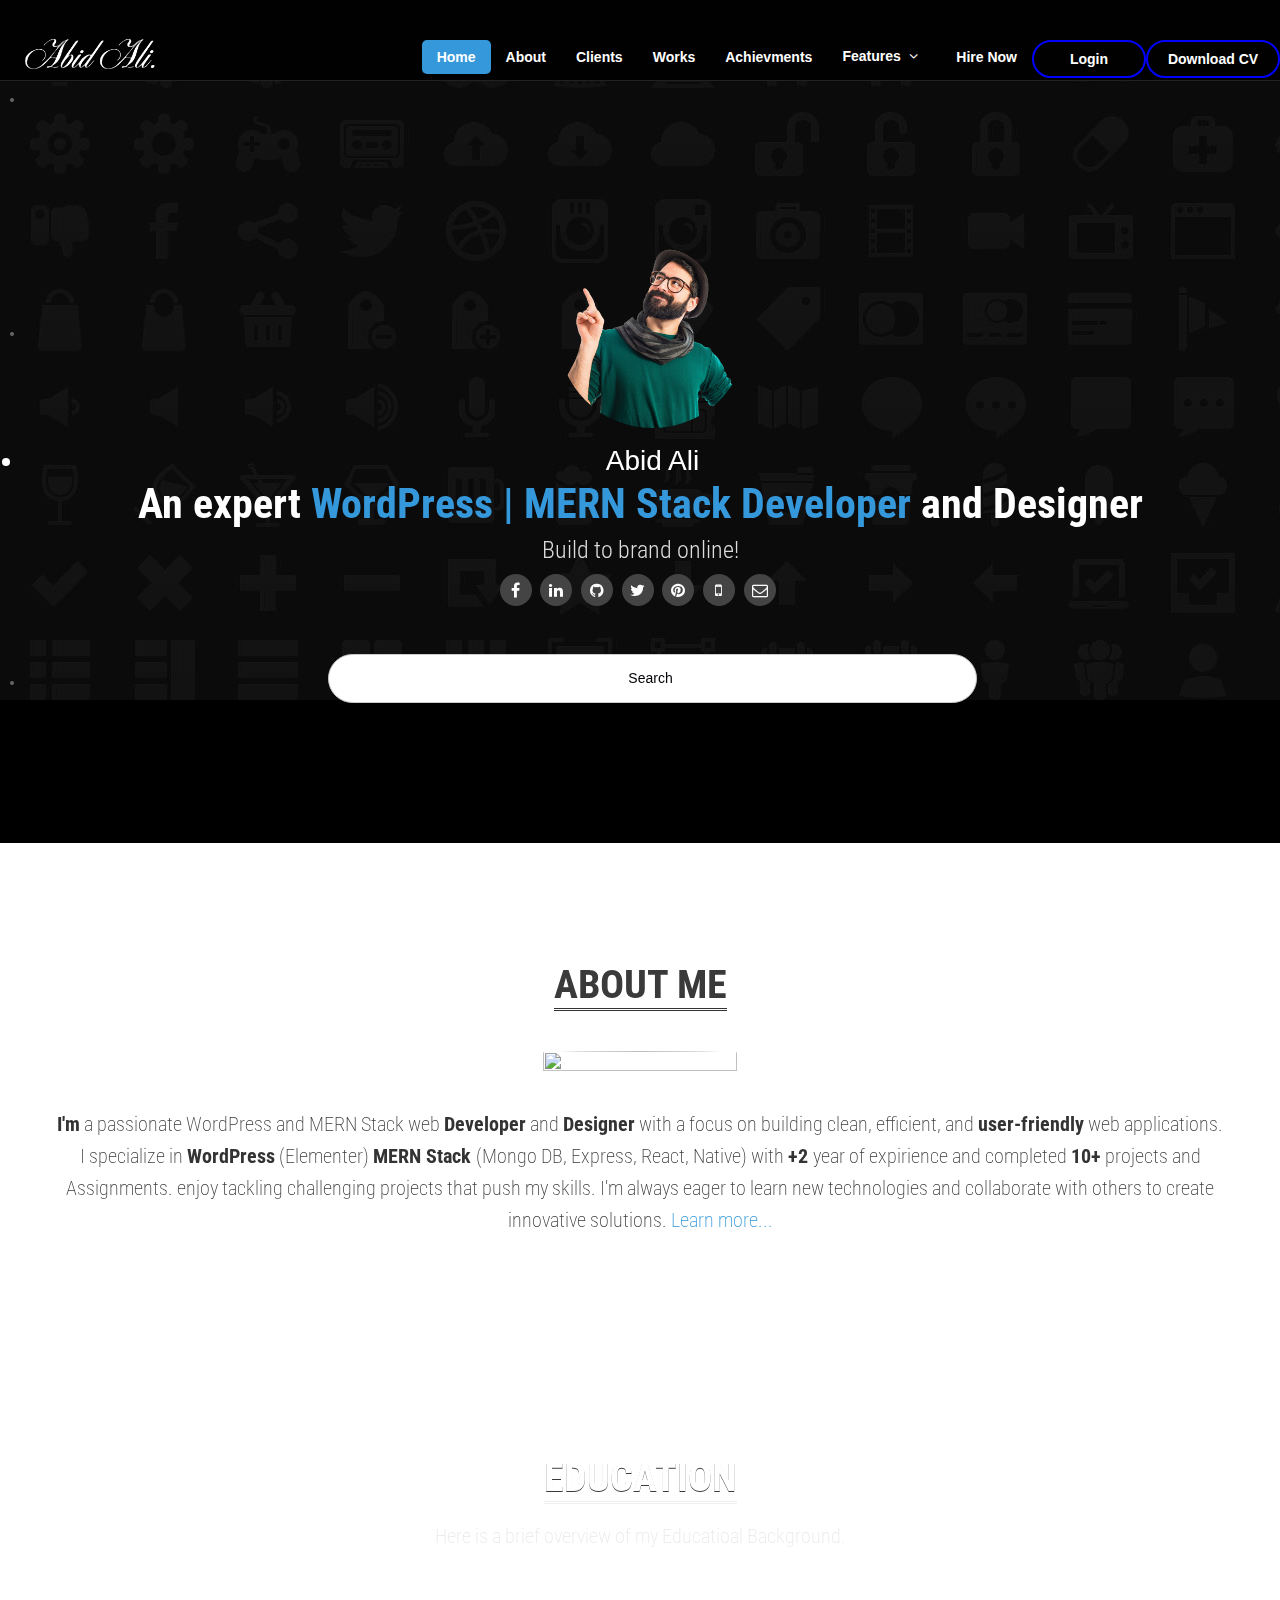
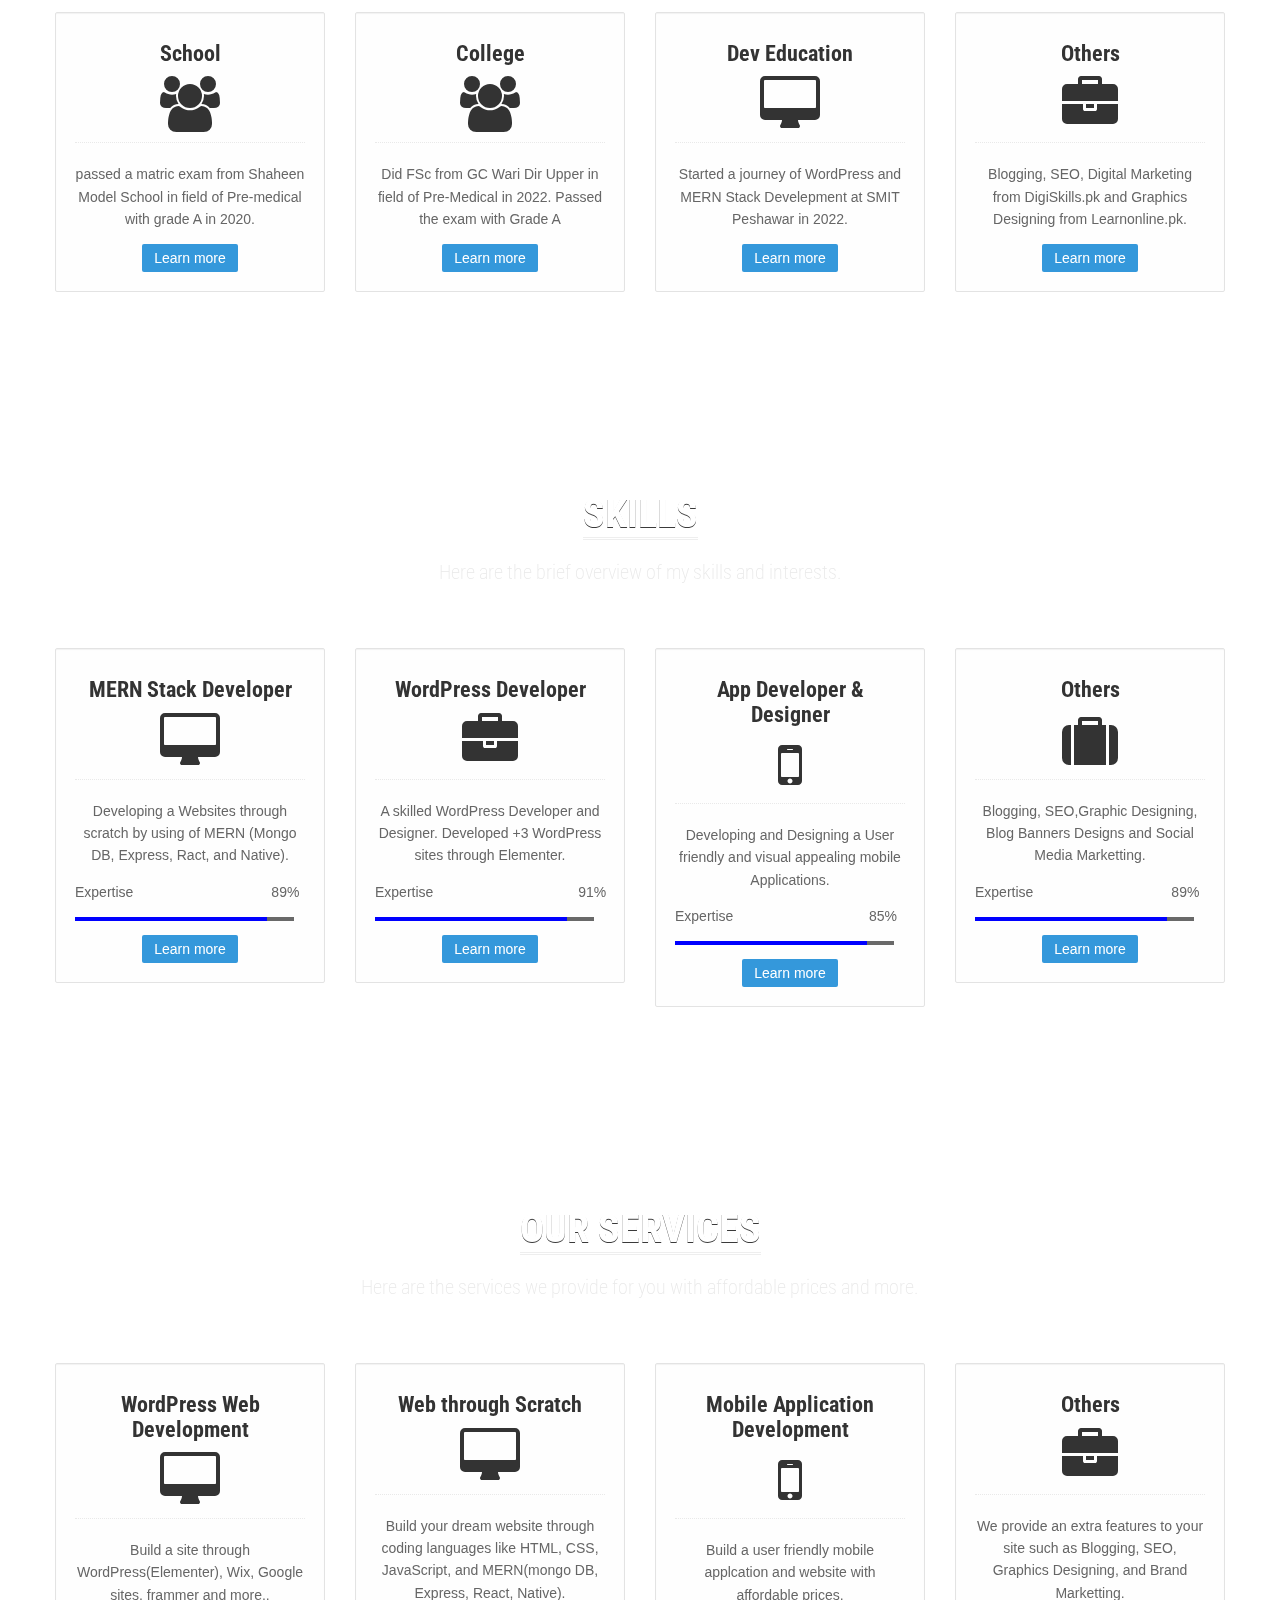
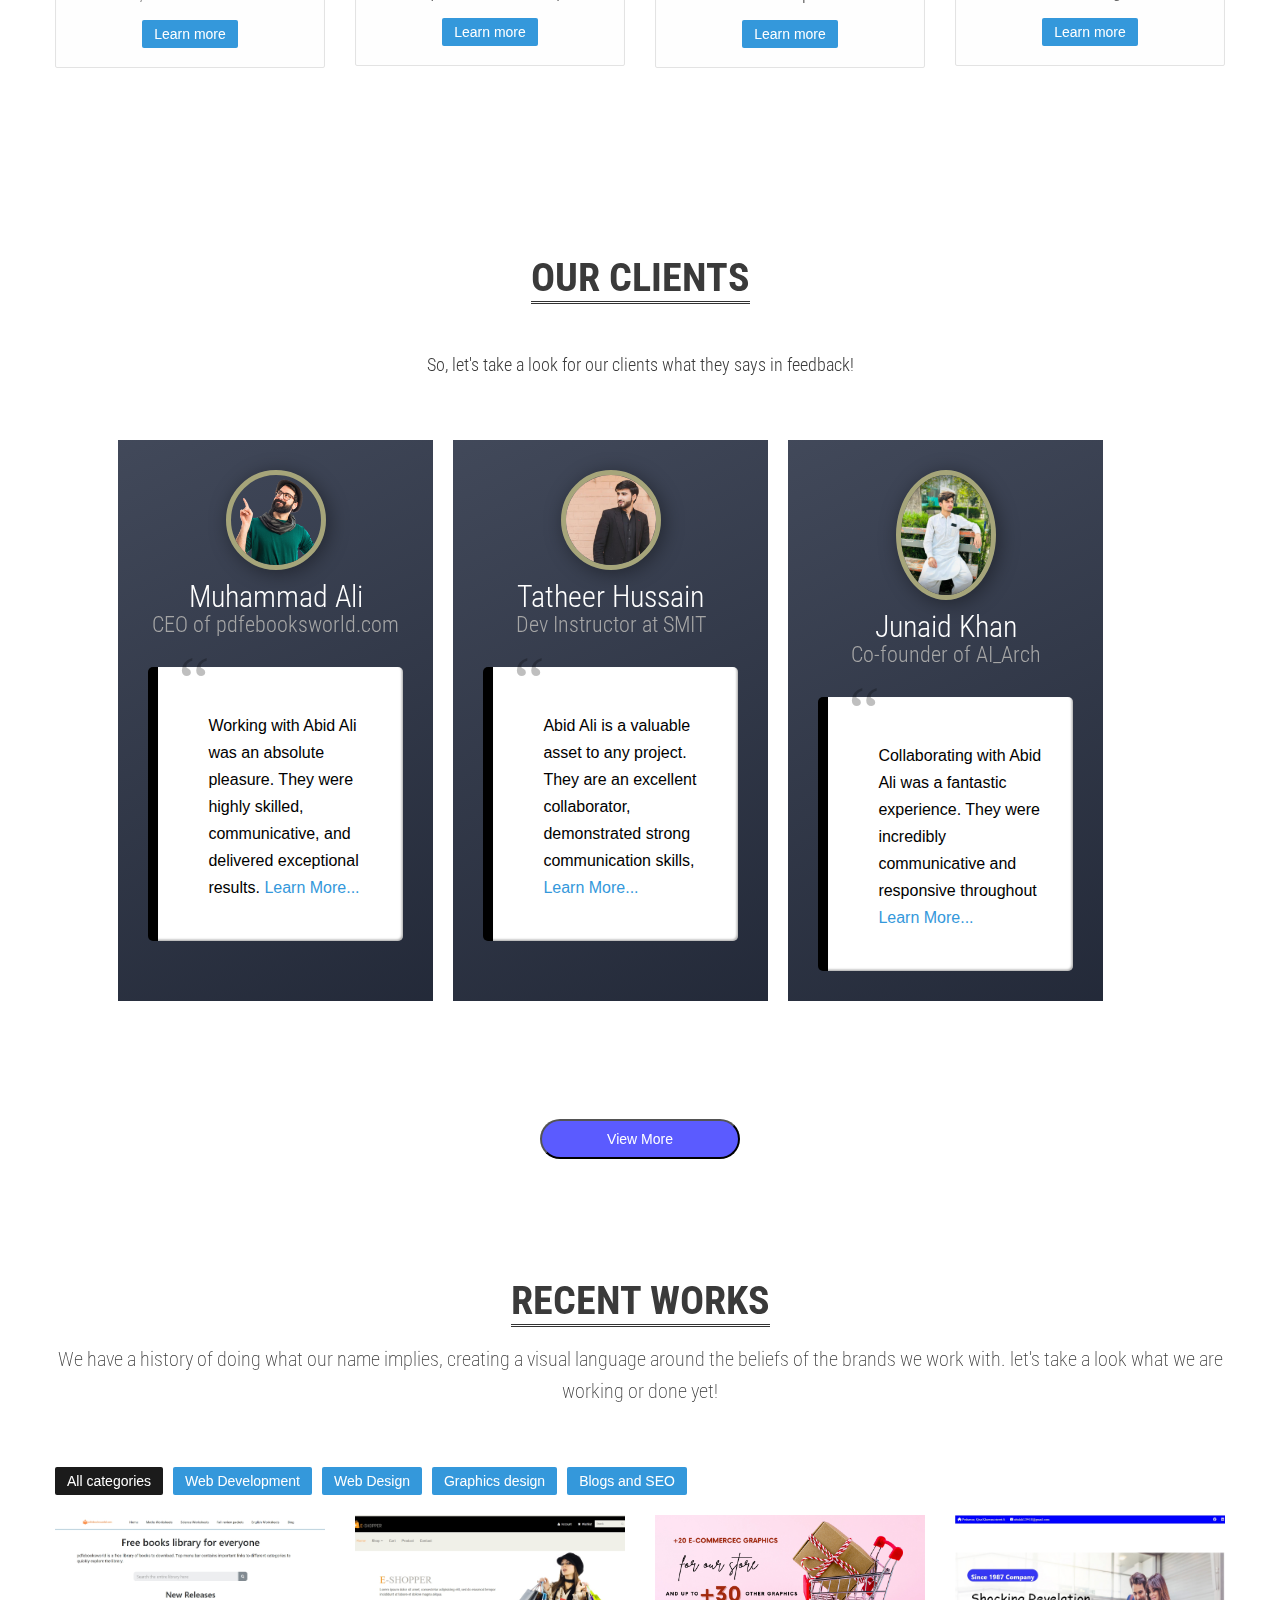
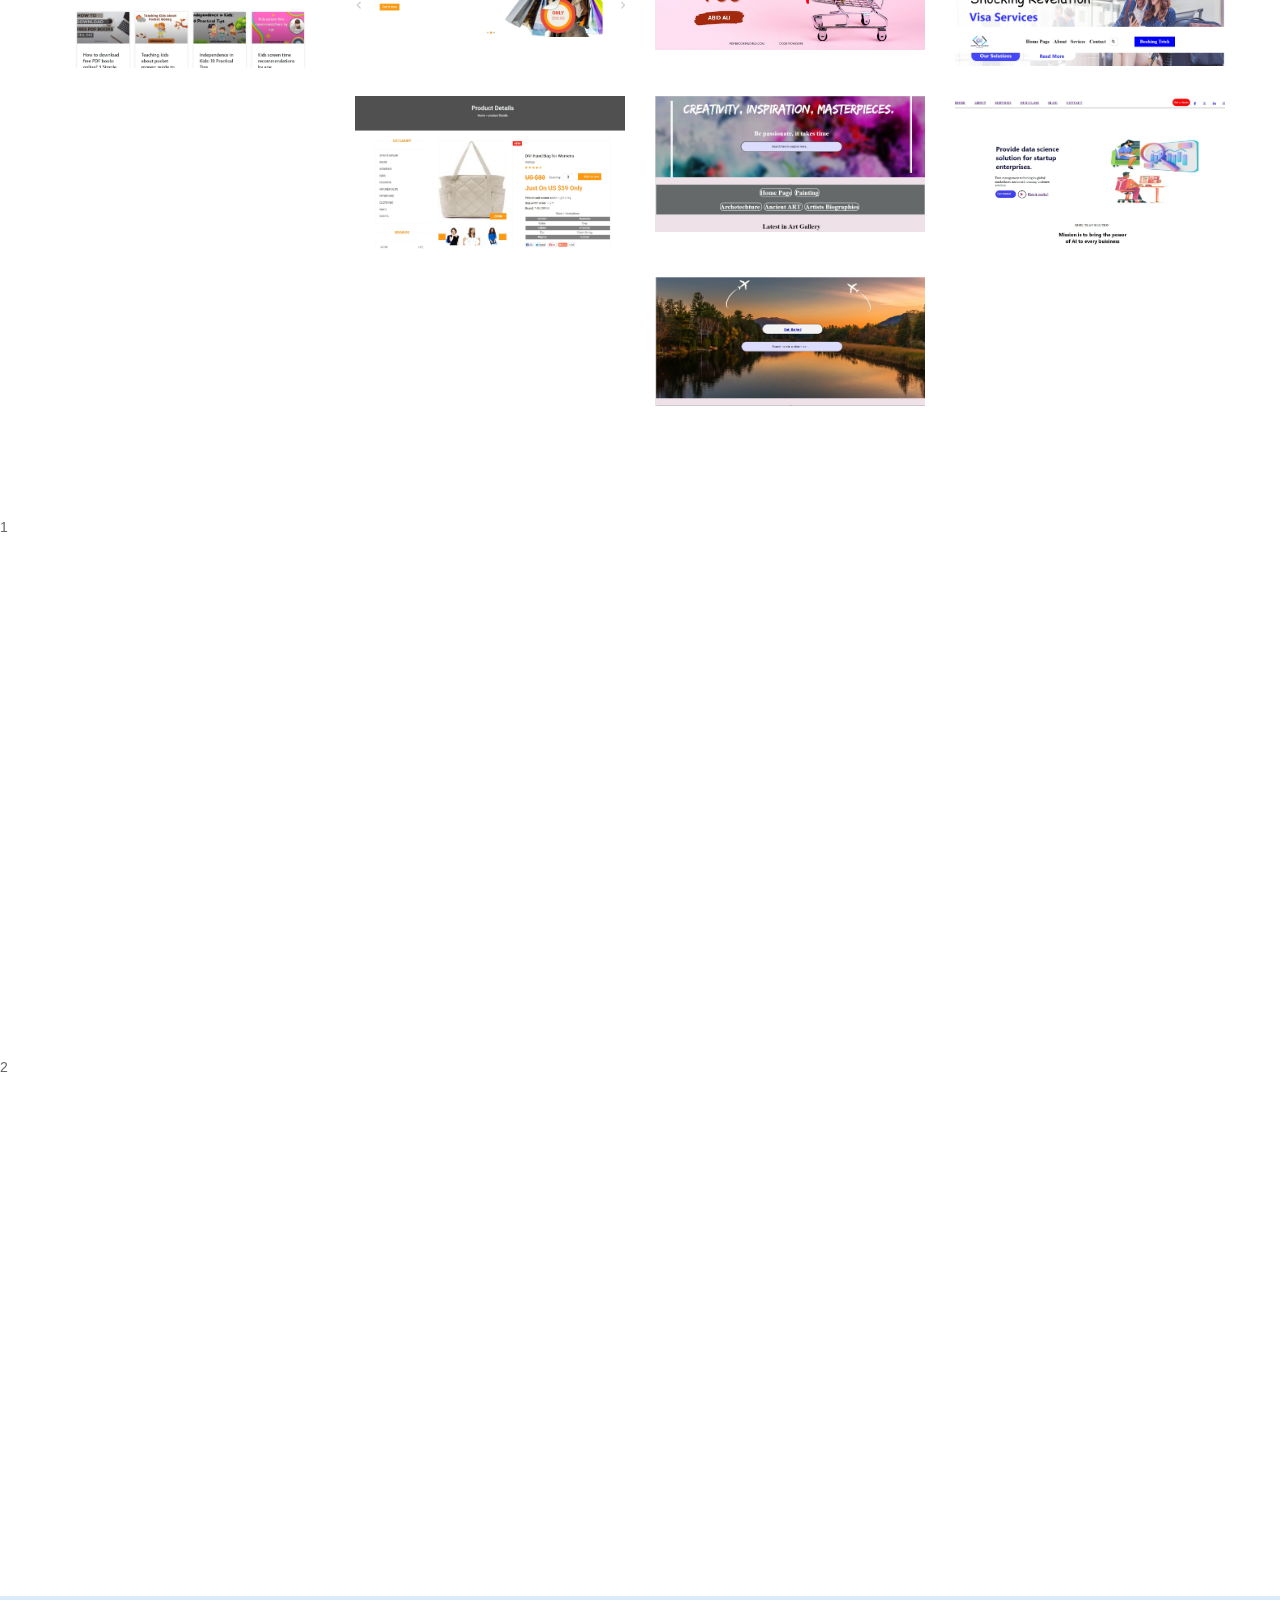
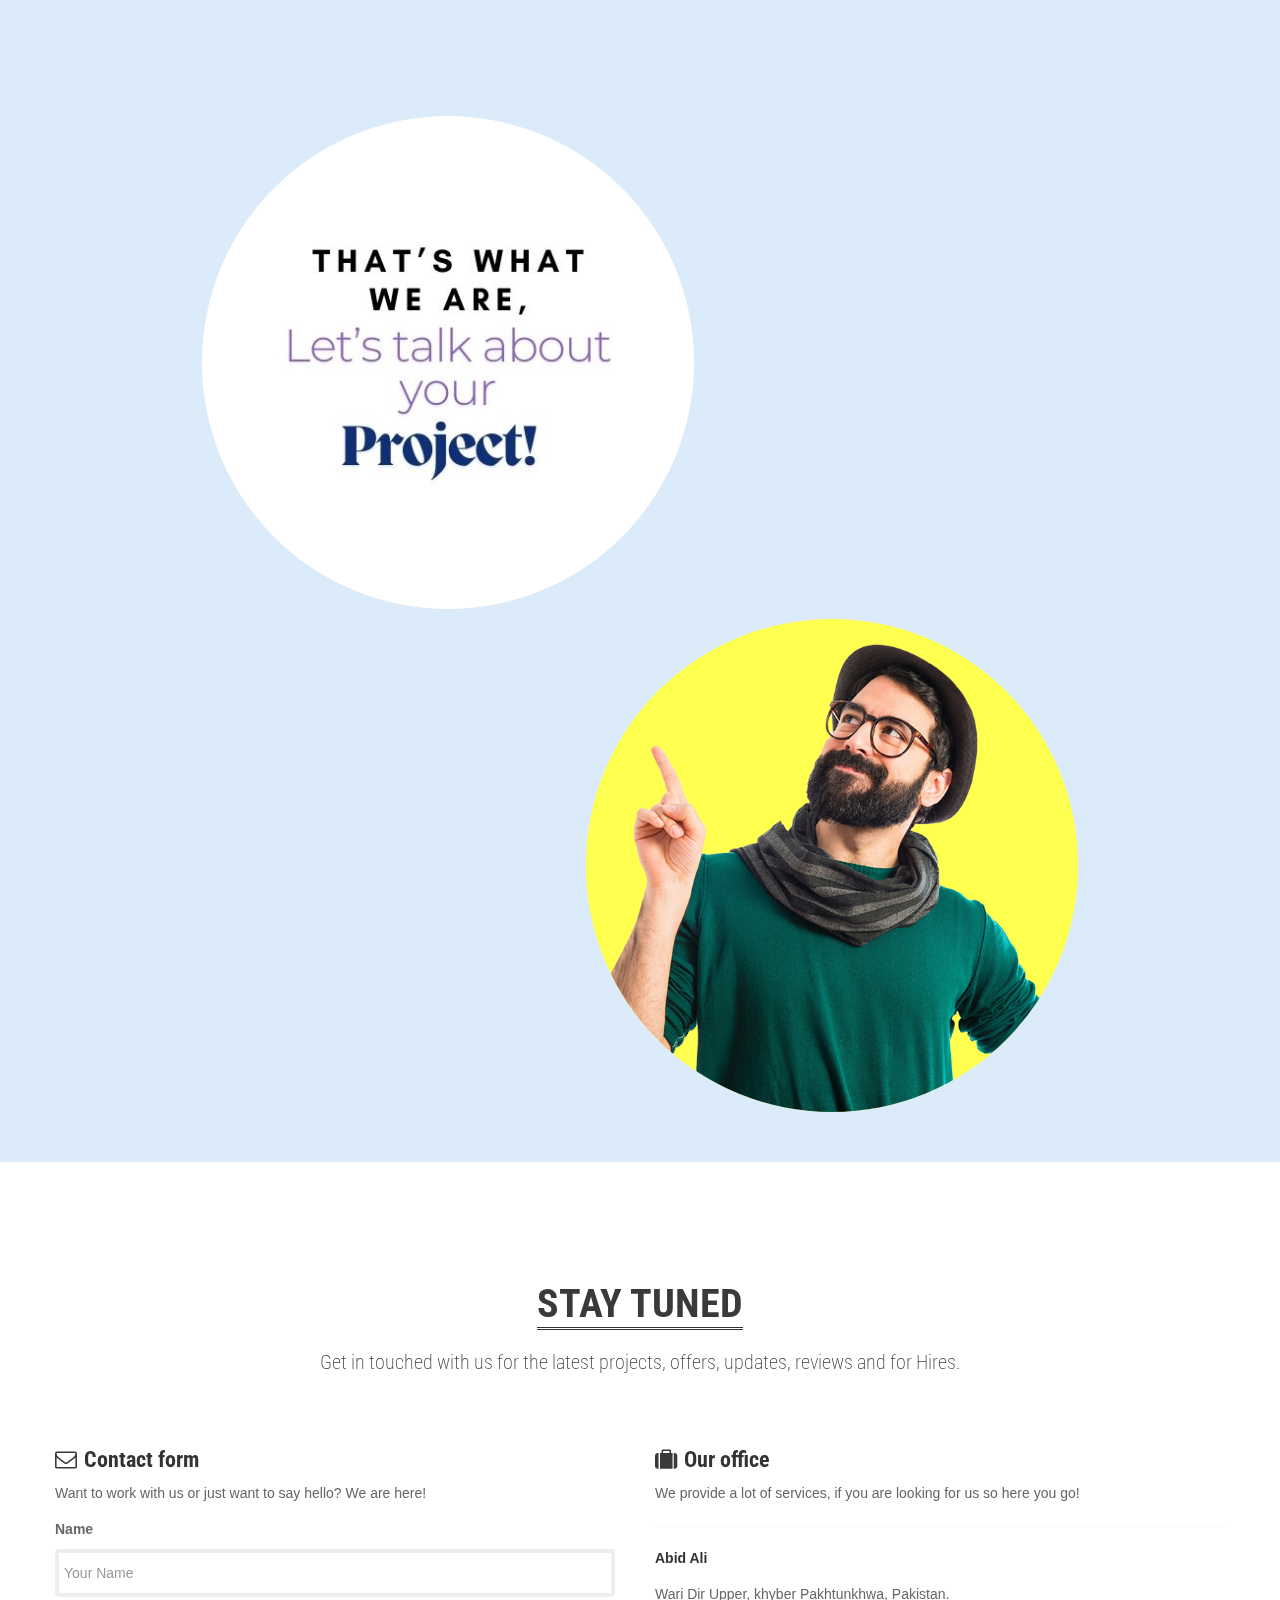
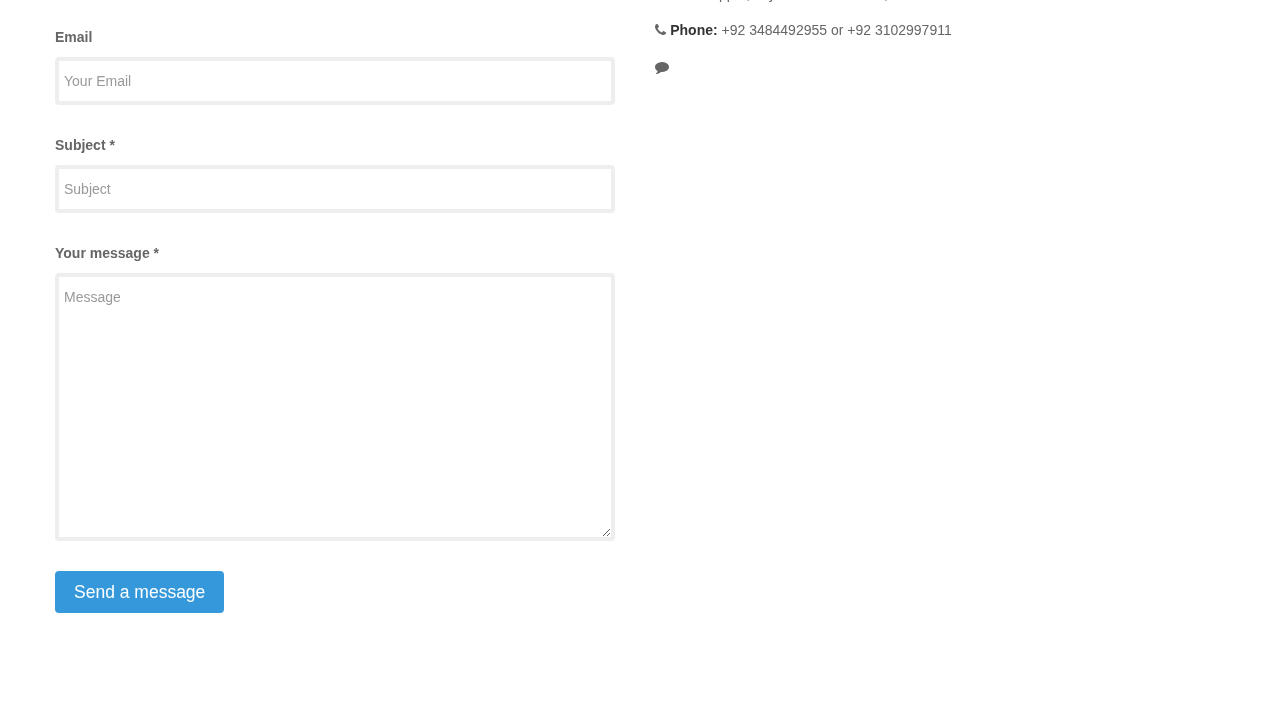
==== commit 1d12b716: "Update index.html" ====
--- a/index.html
+++ b/index.html
@@ -1,3 +1,657 @@
-<!doctype html>
-
-<html lang="en"><head> <meta charset="utf-8"> <title>Abid Ali</title> <meta name="viewport" content="width=device-width, initial-scale=0.9" /> <meta name="description" content="" /> <meta name="author" content="" /> <!-- styles --> <link href="assets/css/bootstrap.css" rel="stylesheet" /> <link href="assets/css/bootstrap-responsive.css" rel="stylesheet" /> <link href="assets/css/prettyPhoto.css" rel="stylesheet" /> <link href="assets/css/animate.css" rel="stylesheet" /> <link href="https://fonts.googleapis.com/css?family=Noto+Serif:400,700,400italic|Roboto+Condensed:400,300,700" rel="stylesheet" /> <link href="assets/css/style.css" rel="stylesheet" /> <link href="assets/color/default.css" rel="stylesheet" /> <link rel="stylesheet" href="my.css">   <link rel="apple-touch-icon-precomposed" sizes="144x144" href="ico/apple-touch-icon-144-precomposed.png" /> <link rel="apple-touch-icon-precomposed" sizes="114x114" href="ico/apple-touch-icon-114-precomposed.png" /> <link rel="apple-touch-icon-precomposed" sizes="72x72" href="ico/apple-touch-icon-72-precomposed.png" /> <link rel="apple-touch-icon-precomposed" href="ico/apple-touch-icon-57-precomposed.png" /> <link rel="shortcut icon" href="./assets/img/A..jpg" type="image/x-icon"> <link rel="manifest" href="my.js"> <link rel="stylesheet" href="https://cdnjs.cloudflare.com/ajax/libs/font-awesome/4.7.0/css/font-awesome.min.css"> <!-- =======================================================  Theme Name: Abid Ali  Theme URL: https://github.com/Abidd1  Author: Abid Ali  Author URL: https://github.com/Abidd1 ======================================================= --> </head><body> <header style="max-width: 100%;">  <!-- start top -->  <div style="height: 60px;" id="topnav" class="navbar navbar-fixed-top default">   <div class="navbar-inner">    <div class="navigation">      <nav>       <ul style="width: 130px; height: 0px;">       <li> <img src="./assets/img/Abid_Ali_12-removebg-preview.png" alt=""></li>      </ul>      <ul class="nav pull-right">       <li class="current"><a href="#intro">Home</a></li>       <li><a href="./about_Me.html" class="external">About</a></li>       <li><a href="./Clients.html" class="external"> Clients </a></li>       <li><a href="./Works.html" class="external"> Works </a></li>       <li><a href="./Achievments.html" class="external">Achievments</a></li>       <li class="dropdown">        <a href="#">Features <i class="icon-angle-down"></i></a>        <ul class="dropdown-menu">         <li><a href="components.html" class="external">Components</a></li>         <li><a href="icons.html" class="external">Icons</a></li>         <li><a href="animations.html" class="external">56 Animations</a></li>        </ul>        <li><a href="./Hire_Now.html" class="external">Hire Now</a></li>        <li><a href="./login.html" style="border: 2px solid blue; border-radius: 4ch; width: 80px; text-align: center;" class="external"> Login </a></li>        <li><a href="https://drive.google.com/file/d/1IvkI7Tjxlu9qlGvvdVaODE2YdPJ72FnD/view?usp=sharing" style="border: 2px solid blue; border-radius: 4ch; width: 100px; text-align: center;" class="external"> Download CV </a></li>       </li>              </ul>     </nav>    </div>    <!--/.nav-collapse -->   </div>    </div>  </div>  <!-- end top --> </header> <!-- section intro --> <section id="intro">  <div class="slogan">   <div class="icon">    <ul>     <li>      <img style="width: 15%; margin: 0 auto; height: 10%; border-radius: 50%;" src="./assets/img/let's_talk.webp" alt="">     </li>     <br>     <li style="font-size: 2em; color: white;">Abid Ali</li>    </ul>   </div>   <h1> An expert <span> WordPress | MERN Stack Developer </span> and Designer </h1>   <h2> Build to brand online! </h2>   <ul class="social-profile">    <li><a href="https://www.facebook.com/profile.php?id=61551367921508" class="external"><i class="icon-facebook icon-32 icon-circled"></i></a></li>    <li><a href="https://www.linkedin.com/in/abid-ali-b89794334/" class="external"><i class="icon-linkedin icon-32 icon-circled"></i></a></li>    <li><a href="https://github.com/Abidd1" class="external"><i class="icon-github icon-32 icon-circled"></i></a></li>    <li><a href="https://x.com/AbidAli014" class="external"><i class="icon-twitter icon-32 icon-circled"></i></a></li>    <li><a href="https://www.pinterest.com/pdfebooksworld/?actingBusinessId=1128574125279979455" class="external"><i class="icon-pinterest icon-32 icon-circled"></i></a></li>    <li><a href="https://api.whatsapp.com/send/?phone=923484492955&text&type=phone_number&app_absent=0" class="external"><i class="icon-mobile-phone icon-32 icon-circled"></i></a></li>    <li><a href="mailto: abidali129418@gmail.com" class="external"><i class="icon-envelope icon-32 icon-circled"></i></a></li>   </ul>   <br>   <div>    <ul>     <li>      <label for="search"></label>      <input type="search" value="Search" id="search"        style="color: rgb(0, 0, 7); width: 50%; height: 7px; text-align: center; border-radius: 5ch;">        </li>    </ul>   </div>  </div> </section> <!-- end intro --> <!-- Section about --> <section id="about" class="section">  <div>   <div class="container">    <div class="row">     <div class="span12">      <div class="heading">       <h3><span>About Me</span></h3>      </div>      <br>      <br>      <div style="margin: 0 auto; max-width: 960px;">       <div style="align-items: center; align-content: center; text-align: center;">        <img style="width: 45%; height: 45%; border-radius: 50%;" src="C:\Users\Admin\Documents\project\Assignments\Images\Abid_Ali_logo.jpg" alt="">       </div>      </div>      <div class="sub-heading">       <p>        <strong>I'm</strong> a passionate WordPress and MERN Stack web <strong>Developer</strong> and <strong>Designer</strong> with a focus on building clean, efficient, and <strong>user-friendly</strong> web applications. I specialize in <strong>WordPress</strong> (Elementer) <strong> MERN Stack </strong> (Mongo DB, Express, React, Native) with <strong>+2 </strong> year of expirience and completed <strong>10+</strong> projects and Assignments. enjoy tackling challenging projects that push my skills. I'm always eager to learn new technologies and collaborate with others to create innovative solutions. <span><a href="./about_Me.html">Learn more...</a></span>       </p>      </div>     </div>    </div>   </div>  </div> </section> <!-- end section about -->  <!-- Education Section start from here -->  <section id="services" class="section parallax dark">  <div class="container">   <div class="row">    <div class="span12">     <div class="heading">      <h3><span>Education</span></h3>     </div>     <div class="sub-heading">      <p>       Here is a brief overview of my Educatioal Background.      </p>     </div>    </div>   </div>   <div class="row">    <div class="span3">     <div class="box aligncenter">      <div class="halftop">       <h4><strong> School </strong></h4>       <i class="icon-group icon-4x"></i>      </div>      <p>       passed a matric exam from Shaheen Model School in field of Pre-medical with grade A in 2020.      </p>      <a href="./about_Me.html" class="btn btn-theme">Learn more</a>     </div>    </div>    <div class="span3">     <div class="box aligncenter">      <div class="halftop">       <h4><strong> College </strong></h4>       <i class="icon-group icon-4x"></i>      </div>      <p>       Did FSc from GC Wari Dir Upper in field of Pre-Medical in 2022. Passed the exam with Grade A       </p>      <a href="./about_Me.html" class="btn btn-theme">Learn more</a>     </div>    </div>    <div class="span3">     <div class="box aligncenter">      <div class="halftop">       <h4><strong>Dev Education</strong></h4>       <i class="icon-desktop icon-4x"></i>      </div>      <p>       Started a journey of WordPress and MERN Stack Develepment at SMIT Peshawar in 2022.      </p>      <a href="./about_Me.html" class="btn btn-theme">Learn more</a>     </div>    </div>    <div class="span3">     <div class="box aligncenter" >      <div class="halftop">       <h4><strong>Others</strong></h4>       <i class="icon-briefcase icon-4x"></i>      </div>      <p>       Blogging, SEO, Digital Marketing from DigiSkills.pk and Graphics Designing from Learnonline.pk.      </p>      <a href="./about_Me.html" class="btn btn-theme">Learn more</a>     </div>    </div>   </div>  </div> </section>  <!-- /Education section ends here -->  <!-- Skills Section Start from here -->  <section id="services" class="section parallax dark">   <div class="container">    <div class="row">     <div class="span12">      <div class="heading">       <h3><span>Skills</span></h3>      </div>      <div class="sub-heading">       <p>        Here are the brief overview of my skills and interests.       </p>      </div>     </div>    </div>    <div class="row">     <div class="span3">      <div class="box aligncenter">       <div class="halftop">        <h4><strong>MERN Stack Developer</strong></h4>        <i class="icon-desktop icon-4x"></i>       </div>       <p>        Developing a Websites through scratch by using of MERN (Mongo DB, Express, Ract, and Native).         </p>       <div style="display: flex;">        <p>Expertise</p>        <p style="text-align: right; align-items: end; margin-left: 60%;">89%</p>       </div>       <div style="width: 95%; height: 1%; background-color: rgb(105, 105, 105);">        <p style="width: 88%; background-color: blue; height: 4px;"></p>       </div>       <a href="./about_Me.html" class="btn btn-theme">Learn more</a>      </div>     </div>     <div class="span3">      <div class="box aligncenter">       <div class="halftop">        <h4><strong>WordPress Developer</strong></h4>        <i class="icon-briefcase icon-4x"></i>       </div>       <p>        A skilled WordPress Developer and Designer. Developed +3 WordPress sites through Elementer.       </p>       <div style="display: flex;">        <p>Expertise</p>        <p style="text-align: right; align-items: end; margin-left: 63%;">91%</p>       </div>       <div style="width: 95%; height: 1%; background-color: rgb(105, 105, 105);">        <p style="width: 88%; background-color: blue; height: 4px;"></p>       </div>       <a href="./about_Me.html" class="btn btn-theme">Learn more</a>      </div>     </div>     <div class="span3">      <div class="box aligncenter">       <div class="halftop">        <h4><strong>App Developer & Designer</strong></h4>        <i class="icon-mobile-phone icon-4x"></i>       </div>       <p>        Developing and Designing a User friendly and visual appealing mobile Applications.       </p>       <div style="display: flex;">        <p>Expertise</p>        <p style="text-align: right; align-items: end; margin-left: 59%;">85%</p>       </div>       <div style="width: 95%; height: 1%; background-color: rgb(105, 105, 105);">        <p style="width: 88%; background-color: blue; height: 4px;"></p>       </div>       <a href="./about_Me.html" class="btn btn-theme">Learn more</a>      </div>     </div>     <div class="span3">      <div class="box aligncenter" >       <div class="halftop">        <h4><strong>Others</strong></h4>        <i class="icon-suitcase icon-4x"></i>       </div>       <p>       Blogging, SEO,Graphic Designing, Blog Banners Designs and Social Media Marketting.       </p>       <div style="display: flex;">        <p>Expertise</p>        <p style="text-align: right; align-items: end; margin-left: 60%;">89%</p>       </div>       <div style="width: 95%; height: 1%; background-color: rgb(105, 105, 105);">        <p style="width: 88%; background-color: blue; height: 4px;"></p>       </div>       <a href="./about_Me.html" class="btn btn-theme">Learn more</a>      </div>     </div>    </div>   </div>  </section>  <!-- /Skills Section Ends Here --> <!-- Section Services Start from Here --> <section id="services" class="section parallax dark">  <div class="container">   <div class="row">    <div class="span12">     <div class="heading">      <h3><span>Our services</span></h3>     </div>     <div class="sub-heading">      <p>       Here are the services we provide for you with affordable prices and more.      </p>     </div>    </div>   </div>   <div class="row">    <div class="span3">     <div class="box aligncenter">      <div class="halftop">       <h4><strong>WordPress Web Development</strong></h4>       <i class="icon-desktop icon-4x"></i>      </div>      <p>       Build a site through WordPress(Elementer), Wix, Google sites, frammer and more..      </p>      <a href="./about_Me.html" class="btn btn-theme">Learn more</a>     </div>    </div>    <div class="span3">     <div class="box aligncenter">      <div class="halftop">       <h4><strong>Web through Scratch</strong></h4>       <i class="icon-desktop icon-4x"></i>      </div>      <p>       Build your dream website through coding languages like HTML, CSS, JavaScript, and MERN(mongo DB, Express, React, Native).       </p>      <a href="./about_Me.html" class="btn btn-theme">Learn more</a>     </div>    </div>    <div class="span3">     <div class="box aligncenter">      <div class="halftop">       <h4><strong>Mobile Application Development</strong></h4>       <i class="icon-mobile-phone icon-4x"></i>      </div>      <p>       Build a user friendly mobile applcation and website with affordable prices.      </p>      <a href="./about_Me.html" class="btn btn-theme">Learn more</a>     </div>    </div>    <div class="span3">     <div class="box aligncenter" >      <div class="halftop">       <h4><strong>Others</strong></h4>       <i class="icon-briefcase icon-4x"></i>      </div>      <p>       We provide an extra features to your site such as Blogging, SEO, Graphics Designing, and Brand Marketting.      </p>      <a href="./about_Me.html" class="btn btn-theme">Learn more</a>     </div>    </div>   </div>  </div> </section> <!-- end section services -->  <!-- Clients Section start from here -->  <!-- My Customisation -->  <section style="display: flex; flex-wrap: wrap; padding: 6px; margin: 8%;">   <div class="heading">    <h3><span>OUR CLIENTS</span></h3>    <br>    <br>    <br>    <h5>So, let's take a look for our clients what they says in feedback!</h5>    <br>    <br>   </div>   <br>   <br>   <figure class="snip1390">    <img src="./assets/img/let's_talk.webp" alt="profile-sample3" class="profile" />    <figcaption>     <h2>Muhammad Ali</h2>     <h4>CEO of pdfebooksworld.com</h4>     <blockquote>Working with Abid Ali was an absolute pleasure. They were highly skilled, communicative, and delivered exceptional results. <a href="./Clients.html">Learn More...</a></blockquote>    </figcaption>   </figure>   <figure class="snip1390 hover"><img src="./assets/img/S_tatheer.jpg" alt="profile-sample5" class="profile" />    <figcaption>     <h2>Tatheer Hussain</h2>     <h4>Dev Instructor at SMIT</h4>     <blockquote>Abid Ali is a valuable asset to any project. They are an excellent collaborator, demonstrated strong communication skills, <a href="./Clients.html">Learn More...</a></blockquote>    </figcaption>   </figure>   <figure class="snip1390"><img src="./assets/img/Junaid.jpeg" alt="profile-sample6" class="profile" />    <figcaption>     <h2>Junaid Khan</h2>     <h4>Co-founder of AI_Arch</h4>     <blockquote>Collaborating with Abid Ali was a fantastic experience. They were incredibly communicative and responsive throughout <a href="./Clients.html">Learn More...</a></blockquote>    </figcaption>   </figure>  </section>  <div style="text-align: center; align-items: center; align-content: center;">  <button style=" color: white; background-color: rgb(91, 91, 255); border-radius: 4ch; width: 200px; height: 40px;"><a href="./Clients.html" style="color: white;">View More</a></button>  </div>  <!-- /Static Background Ends here --> <section id="works" class="section gray-bg">  <div class="container">   <div class="row">    <div class="span12">     <div class="heading">      <h3><span>Recent works</span></h3>     </div>     <div class="sub-heading">      <p>       We have a history of doing what our name implies, creating a visual language around the beliefs of the brands we work with.       let's take a look what we are working or done yet!      </p>     </div>    </div>   </div>   <div class="row">    <div class="span12">     <ul class="filter">      <li class="all active"><a href="#" class="btn btn-theme">All categories</a></li>      <li class="web"><a href="#" class="btn btn-theme">Web Development</a></li>      <li class="brand"><a href="#" class="btn btn-theme">Web Design</a></li>      <li class="graphic"><a href="#" class="btn btn-theme">Graphics design</a></li>      <li class="graphic"><a href="#" class="btn btn-theme">Blogs and SEO</a></li>     </ul>     <div class="clear">     </div>     <div class="row">      <ul class="portfolio-area da-thumbs">       <li class="portfolio-item" data-id="id-0" data-type="web">        <div class="span3">         <div class="thumbnail">          <div class="image-wrapp">           <img src="assets/img/Educational_Website.jpeg" alt="Portfolio name" title="" />           <article class="da-animate da-slideFromRight" style="display: block;">            <h5><strong>Education Website</strong></h5>            <a href="https://pdfebooksworld.com"><i class="icon-rounded icon-48 icon-link"></i></a>            <span><a class="zoom" data-pretty="prettyPhoto" href="assets/img/Educational_Website.jpeg"> <i class="icon-rounded icon-48 icon-zoom-in"></i> </a></span>           </article>          </div>         </div>        </div>       </li>       <li class="portfolio-item" data-id="id-0" data-type="web">        <div class="span3">         <div class="thumbnail">          <div class="image-wrapp">           <img src="assets/img/E-commerce_website.jpeg" alt="Portfolio name" title="" />           <article class="da-animate da-slideFromRight" style="display: block;">            <h5><strong>E-commerece site</strong></h5>            <a href="https://codevoyagers.vercel.app/"><i class="icon-rounded icon-48 icon-link"></i></a>            <span><a class="zoom" data-pretty="prettyPhoto" href="assets/img/E-commerce_website.jpeg"> <i class="icon-rounded icon-48 icon-zoom-in"></i> </a></span>           </article>          </div>         </div>        </div>       </li>       <li class="portfolio-item" data-id="id-0" data-type="brand">        <div class="span3">         <div class="thumbnail">          <div class="image-wrapp">           <img src="assets/img/E-commerce_graphics.jpg" alt="Portfolio name" title="" />           <article class="da-animate da-slideFromRight" style="display: block;">            <h5><strong>Graphics Design</strong></h5>            <a href="#"><i class="icon-rounded icon-48 icon-link"></i></a>            <span><a class="zoom" data-pretty="prettyPhoto" href="assets/img/E-commerce_graphics.jpg"> <i class="icon-rounded icon-48 icon-zoom-in"></i> </a></span>           </article>          </div>         </div>        </div>       </li>       <li class="portfolio-item" data-id="id-0" data-type="photo">        <div class="span3">         <div class="thumbnail">          <div class="image-wrapp">           <img src="assets/img/tour_booking.jpeg" alt="Portfolio name" title="" />           <article class="da-animate da-slideFromRight" style="display: block;">            <h5><strong>Web Page Design</strong></h5>            <a href="https://visa-consultancy-murex.vercel.app/"><i class="icon-rounded icon-48 icon-link"></i></a>            <span><a class="zoom" data-pretty="prettyPhoto" href="assets/img/tour_booking.jpeg"> <i class="icon-rounded icon-48 icon-zoom-in"></i> </a></span>           </article>          </div>         </div>        </div>       </li>       <li class="portfolio-item" data-id="id-0" data-type="graphic">        <div class="span3">         <div class="thumbnail">          <div class="image-wrapp">           <img src="assets/img/Graphics_ecomerce.jpeg" alt="Portfolio name" title="" />           <article class="da-animate da-slideFromRight" style="display: block;">            <h5><strong>Graphic Design</strong></h5>            <a href="#"><i class="icon-rounded icon-48 icon-link"></i></a>            <span><a class="zoom" data-pretty="prettyPhoto" href="assets/img/Graphics_ecomerce.jpeg"> <i class="icon-rounded icon-48 icon-zoom-in"></i> </a></span>           </article>          </div>         </div>        </div>       </li>       <li class="portfolio-item" data-id="id-0" data-type="graphic">        <div class="span3">         <div class="thumbnail">          <div class="image-wrapp">           <img src="assets/img/Art_gallery.jpeg" alt="Portfolio name" title="" />           <article class="da-animate da-slideFromRight" style="display: block;">            <h5><strong>Web Design</strong></h5>            <a href="#"><i class="icon-rounded icon-48 icon-link"></i></a>            <span><a class="zoom" data-pretty="prettyPhoto" href="assets/img/Art_gallery.jpeg"> <i class="icon-rounded icon-48 icon-zoom-in"></i> </a></span>           </article>          </div>         </div>        </div>       </li>       <li class="portfolio-item" data-id="id-0" data-type="photo">        <div class="span3">         <div class="thumbnail">          <div class="image-wrapp">           <img src="assets/img/tech_page.jpeg" alt="Portfolio name" title="" />           <article class="da-animate da-slideFromRight" style="display: block;">            <h5><strong>Web Page Design</strong></h5>            <a href="#"><i class="icon-rounded icon-48 icon-link"></i></a>            <span><a class="zoom" data-pretty="prettyPhoto" href="assets/img/tech_page.jpeg"> <i class="icon-rounded icon-48 icon-zoom-in"></i> </a></span>           </article>          </div>         </div>        </div>       </li>       <li class="portfolio-item" data-id="id-0" data-type="ilustrator">        <div class="span3">         <div class="thumbnail">          <div class="image-wrapp">           <img src="assets/img/tour_booking_site.jpeg" alt="Portfolio name" title="" />           <article class="da-animate da-slideFromRight" style="display: block;">            <h5><strong>Web Page Design</strong></h5>            <a href="#"><i class="icon-rounded icon-48 icon-link"></i></a>            <span><a class="zoom" data-pretty="prettyPhoto" href="assets/img/tour_booking_site.jpeg"> <i class="icon-rounded icon-48 icon-zoom-in"></i> </a></span>           </article>          </div>         </div>        </div>       </li>      </ul>     </div>    </div>   </div>  </div> </section> <!-- section works -->  <!-- Static Background Start from Here! -->  <div class="supper" style="display: flex; flex-wrap: wrap;">   <div class="supper1a" style="float: left;">1</div>   <div class="supper2a" style="float: right;">2</div>  </div> <!-- /Static Website Ends Here! -->  <!-- Clients Contact Section start from here! -->  <section style="background-color: rgb(219, 235, 250);">   <div style="margin: 0 auto; max-width: 960px; margin-right: 30%;">    <div style="align-items: center; align-content: center; text-align: center;">     <img style="width: 55%; height: 45%; border-radius: 50%;" src="./assets/img/talk_about_project.jpg" alt="">    </div>   </div>   <div style="margin: 0 auto; max-width: 960px; margin-left: 30%;">    <div style="align-items: center; align-content: center; text-align: center;">     <img style="width: 55%; height: 45%; border-radius: 50%; background-color: rgb(255, 255, 79);" src="./assets/img/let's_talk.webp" alt="">    </div>   </div>  </section>  <!-- Clients Contact Section ends here! --> <!-- section contact --> <section id="contact" class="section">  <div class="container">   <div class="row">    <div class="span12">     <div class="heading">      <h3><span>Stay Tuned</span></h3>     </div>     <div class="sub-heading">      <p>       Get in touched with us for the latest projects, offers, updates, reviews and for Hires.      </p>     </div>    </div>   </div>  </div> <div class="container"> <div class="row">    <div class="span6">     <h4><i class="icon-envelope"></i><strong>Contact form</strong></h4>     <p>      Want to work with us or just want to say hello? We are here!     </p>     <!-- start contact form -->     <form action="https://api.web3forms.com/submit" method="POST" role="form" class="contactForm">      <input type="hidden" name="access_key" value="adbaaba9-48cc-4e76-bf08-b88b9319b855">      <input type="hidden" name="subject" value="New Form Submission from Your Website">      <input type="hidden" name="from_name" value="Your Website Name">      <input type="checkbox" name="botcheck" style="display: none;">      <div id="sendmessage">Your message has been sent. Thank you!</div>      <div id="errormessage"></div> <ul class="contact-list">       <li class="form-group">        <label>Name <span></span></label>        <input type="text" name="name" class="form_input" id="name" placeholder="Your Name" data-rule="minlen:4" data-msg="Please enter at least 4 chars" />        <div class="validation"></div>        <li class="form-group">         <label>Email <span></span></label>         <input type="email" class="form_input" name="email" id="email" placeholder="Your Email" data-rule="email" data-msg="Please enter a valid email" />         <div class="validation"></div>        </li>        <li class="form-group">         <label>Subject <span>*</span></label>         <input type="text" class="form_input" name="subject" id="subject" placeholder="Subject" data-rule="minlen:4" data-msg="Please enter at least 8 chars of subject" />         <div class="validation"></div>        </li> <li class="form-group">         <label>Your message <span>*</span></label>         <textarea class="form_textarea" name="message" rows="12" data-rule="required" data-msg="Please write something for us" placeholder="Message"></textarea>         <div class="validation"></div>        </li>        <li class="last">         <button class="btn btn-large btn-theme" type="submit" id="send">Send a message</button>        </li>      </ul>     </form> <!-- end contact form -->    </div>    <div class="span6">     <h4><i class="icon-suitcase"></i><strong>Our office</strong></h4>     <p>      We provide a lot of services, if you are looking for us so here you go!     </p>     <div class="dotted_line">     </div>     <p>      <strong>Abid Ali</strong>     </p>     <p>      Wari Dir Upper, khyber Pakhtunkhwa, Pakistan.     </p>     <p>      <span><i class="icon-phone"></i><strong>Phone:</strong> +92 3484492955 or +92 3102997911</span>     </p>     <p>      <span><i class="icon-comment"></i><strong>Skype Id:</strong> live:.cid.d246a89a24462a5b</span>     </p>     <p>      <span><i class="icon-envelope-alt"></i><strong>Email:</strong> abidali129418@gmail.com</span>     </p>     <div class="dotted_line">     </div>     <h4><i class="icon-group"></i><strong>Connect to our social profiles</strong></h4>     <div class="social-links">      <ul class="social-links">       <li><a href="https://x.com/pdfebooksw79272" title="Twitter"><i class="icon-square icon-32 icon-twitter"></i></a></li>       <li><a href="https://www.facebook.com/profile.php?id=61551367921508" title="Facebook"><i class="icon-square icon-32 icon-facebook"></i></a></li>       <li><a href="https://github.com/Abidd1" title="github"><i class="icon-square icon-32 icon-github"></i></a></li>       <li><a href="https://www.linkedin.com/in/abid-ali-b89794334/" title="Linkedin"><i class="icon-square icon-32 icon-linkedin"></i></a></li>       <li><a href="https://www.pinterest.com/pdfebooksworld" title="Pinterest"><i class="icon-square icon-32 icon-pinterest"></i></a></li>      </ul>     </div>     <div>      <iframe src="https://www.google.com/maps/embed?pb=!1m18!1m12!1m3!1d3409.0175339473953!2d72.0378977!3d34.992405999999995!2m3!1f0!2f0!3f0!3m2!1i1024!2i768!4f13.1!3m3!1m2!1s0x38db81072cf50d2b%3A0x9b1e1e83395672a1!2sAbid%20Ali!5e1!3m2!1sen!2s!4v1739525326343!5m2!1sen!2s" width="350" height="300" style="border:0;" allowfullscreen="" loading="lazy" referrerpolicy="no-referrer-when-downgrade"></iframe>       <script>        AIzaSyBBFECfgELMk1VvAyL_j6454WDBzA2WMhk       </script>     </div>    </div>   </div>  </div> </section> <!-- end section contact --> <footer>  <div class="card text-center">   <div class="card-header">    Abid Ali   </div>   <div class="card-body">    <h5 class="card-title">     <div class="social-links">      <ul class="social-links">       <li><a href="https://x.com/pdfebooksw79272" title="Twitter"><i class="icon-square icon-32 icon-twitter"></i></a></li>       <li><a href="https://www.facebook.com/profile.php?id=61551367921508" title="Facebook"><i class="icon-square icon-32 icon-facebook"></i></a></li>       <li><a href="mailto: abidali129418@gmail.com" title="Email"><i class="icon-square icon-envelope"></i></a></li>       <li><a href="https://www.linkedin.com/in/abid-ali-b89794334/" title="Linkedin"><i class="icon-square icon-32 icon-linkedin"></i></a></li>       <li><a href="https://x.com/AbidAli014" title="Pinterest"><i class="icon-square icon-32 icon-pinterest"></i></a></li>      </ul>     </div>    </h5>    <p class="card-text">     <li style="text-decoration: none;">      <ul><a href="./index.html">Home Page</a></ul>      <ul><a href="./about_Me.html">Services</a></ul>      <ul><a href="./Clients.html">Clients</a></ul>      <ul><a href="./about_Me.html">Projects</a></ul>      <ul><button><a href="./login.html" style="color: black;">Login</a></button></ul>      <ul><button><a href="./sign-up.html" style="color: black;">Sign-Up</a></button></ul>     </li>    </p>    <br>    <a href="./Hire_Now.html" class="btn btn-primary">Contact to Hire Now!</a>   </div>   <br>   <br>   <div class="card-footer text-body-secondary">    @Abid Ali all rights reserved ©copyright2025 Abid Ali   </div>  </div>  <br>  <br> </footer> <a href="#" class="scrollup"><i class="icon-chevron-up icon-square icon-48 active"></i></a> <!-- Javascript Library Files --> <script src="assets/js/jquery.min.js"></script> <script src="assets/js/jquery.easing.js"></script> <script src="assets/js/bootstrap.js"></script> <script src="assets/js/parallax/jquery.parallax-1.1.3.js"></script> <script src="assets/js/nagging-menu.js"></script> <script src="assets/js/jquery.nav.js"></script> <script src="assets/js/prettyPhoto/jquery.prettyPhoto.js"></script> <script src="assets/js/portfolio/jquery.quicksand.js"></script> <script src="assets/js/portfolio/setting.js"></script> <script src="assets/js/hover/jquery-hover-effect.js"></script> <script src="assets/js/jquery.scrollTo.min.js"></script> <script src="assets/js/animate.js"></script> <script src="new.js"></script> <!-- Contact Form JavaScript File --> <script src="contactform/contactform.js"></script> <!-- Template Custom Javascript File --> <script src="assets/js/custom.js"></script> </body></html>
+<!DOCTYPE html>
+<html lang="en">
+<head>
+  <meta charset="utf-8">
+  <title>Abid Ali</title>
+  <meta name="viewport" content="width=device-width, initial-scale=0.9" />
+  <meta name="description" content="" />
+  <meta name="author" content="" />
+  <!-- styles -->
+  <link href="assets/css/bootstrap.css" rel="stylesheet" />
+  <link href="assets/css/bootstrap-responsive.css" rel="stylesheet" />
+  <link href="assets/css/prettyPhoto.css" rel="stylesheet" />
+  <link href="assets/css/animate.css" rel="stylesheet" />
+  <link href="https://fonts.googleapis.com/css?family=Noto+Serif:400,700,400italic|Roboto+Condensed:400,300,700" rel="stylesheet" />
+  <link href="assets/css/style.css" rel="stylesheet" />
+  <link href="assets/color/default.css" rel="stylesheet" />
+  <link rel="stylesheet" href="my.css">
+
+  <link rel="apple-touch-icon-precomposed" sizes="144x144" href="ico/apple-touch-icon-144-precomposed.png" />
+  <link rel="apple-touch-icon-precomposed" sizes="114x114" href="ico/apple-touch-icon-114-precomposed.png" />
+  <link rel="apple-touch-icon-precomposed" sizes="72x72" href="ico/apple-touch-icon-72-precomposed.png" />
+  <link rel="apple-touch-icon-precomposed" href="ico/apple-touch-icon-57-precomposed.png" />
+  <link rel="shortcut icon" href="./assets/img/A..jpg" type="image/x-icon">
+  <link rel="manifest" href="my.js">
+  <link rel="stylesheet" href="https://cdnjs.cloudflare.com/ajax/libs/font-awesome/4.7.0/css/font-awesome.min.css">
+  <!-- =======================================================
+    Theme Name: Abid Ali
+    Theme URL: https://github.com/Abidd1
+    Author: Abid Ali
+    Author URL: https://github.com/Abidd1
+  ======================================================= -->
+</head>
+
+<body>
+  <header style="max-width: 100%;">
+    <!-- start top -->
+    <div style="height: 60px;" id="topnav" class="navbar navbar-fixed-top default">
+      <div class="navbar-inner">
+        <div class="navigation">
+          <nav>
+            <ul style="width: 130px; height: 0px;">
+              <li> <img src="./assets/img/Abid_Ali_12-removebg-preview.png" alt=""></li>
+            </ul>
+            <ul class="nav pull-right">
+              <li class="current"><a href="#intro">Home</a></li>
+              <li><a href="./about_Me.html" class="external">About</a></li>
+              <li><a href="./Clients.html" class="external"> Clients </a></li>
+              <li><a href="./Works.html" class="external"> Works </a></li>
+              <li><a href="./Achievments.html" class="external">Achievments</a></li>
+              <li class="dropdown">
+                <a href="#">Features <i class="icon-angle-down"></i></a>
+                <ul class="dropdown-menu">
+                  <li><a href="components.html" class="external">Components</a></li>
+                  <li><a href="icons.html" class="external">Icons</a></li>
+                  <li><a href="animations.html" class="external">56 Animations</a></li>
+                </ul>
+                <li><a href="./Hire_Now.html" class="external">Hire Now</a></li>
+                <li><a href="./login.html" style="border: 2px solid blue; border-radius: 4ch; width: 80px; text-align: center;" class="external"> Login </a></li>
+                <li><a href="https://drive.google.com/file/d/1IvkI7Tjxlu9qlGvvdVaODE2YdPJ72FnD/view?usp=sharing" style="border: 2px solid blue; border-radius: 4ch; width: 100px; text-align: center;" class="external"> Download CV </a></li>
+              </li>
+            </ul>
+          </nav>
+        </div>
+        <!--/.nav-collapse -->
+      </div>
+    </div>
+    </div>
+    <!-- end top -->
+  </header>
+  <!-- section intro -->
+  <section id="intro">
+    <div class="slogan">
+      <div class="icon">
+        <ul>
+          <li>
+            <img style="width: 15%; margin: 0 auto; height: 10%; border-radius: 50%;" src="./assets/img/let's_talk.webp" alt="">
+          </li>
+          <br>
+          <li style="font-size: 2em; color: white;">Abid Ali</li>
+        </ul>
+      </div>
+      <h1> An expert <span> WordPress | MERN Stack Developer </span> and Designer </h1>
+      <h2> Build to brand online! </h2>
+      <ul class="social-profile">
+        <li><a href="https://www.facebook.com/profile.php?id=61551367921508" class="external"><i class="icon-facebook icon-32 icon-circled"></i></a></li>
+        <li><a href="https://www.linkedin.com/in/abid-ali-b89794334/" class="external"><i class="icon-linkedin icon-32 icon-circled"></i></a></li>
+        <li><a href="https://github.com/Abidd1" class="external"><i class="icon-github icon-32 icon-circled"></i></a></li>
+        <li><a href="https://x.com/AbidAli014" class="external"><i class="icon-twitter icon-32 icon-circled"></i></a></li>
+        <li><a href="https://www.pinterest.com/pdfebooksworld/?actingBusinessId=1128574125279979455" class="external"><i class="icon-pinterest icon-32 icon-circled"></i></a></li>
+        <li><a href="https://api.whatsapp.com/send/?phone=923484492955&text&type=phone_number&app_absent=0" class="external"><i class="icon-mobile-phone icon-32 icon-circled"></i></a></li>
+        <li><a href="mailto: abidali129418@gmail.com" class="external"><i class="icon-envelope icon-32 icon-circled"></i></a></li>
+      </ul>
+      <br>
+      <div>
+        <ul>
+          <li>
+            <label for="search"></label>
+            <input type="search" value="Search" id="search" style="color: rgb(0, 0, 7); width: 50%; height: 7px; text-align: center; border-radius: 5ch;">
+          </li>
+        </ul>
+      </div>
+    </div>
+  </section>
+  <!-- end intro -->
+  <!-- Section about -->
+  <section id="about" class="section">
+    <div>
+      <div class="container">
+        <div class="row">
+          <div class="span12">
+            <div class="heading">
+              <h3><span>About Me</span></h3>
+            </div>
+            <br>
+            <br>
+            <div style="margin: 0 auto; max-width: 960px;">
+              <div style="align-items: center; align-content: center; text-align: center;">
+                <img style="width: 45%; height: 45%; border-radius: 50%;" src="C:\Users\Admin\Documents\project\Assignments\Images\Abid_Ali_logo.jpg" alt="">
+              </div>
+            </div>
+            <div class="sub-heading">
+              <p>
+                <strong>I'm</strong> a passionate WordPress and MERN Stack web <strong>Developer</strong> and <strong>Designer</strong> with a focus on building clean, efficient, and <strong>user-friendly</strong> web applications. I specialize in <strong>WordPress</strong> (Elementer)
+                <strong> MERN Stack </strong> (Mongo DB, Express, React, Native) with <strong>+2 </strong> year of expirience and completed <strong>10+</strong> projects and Assignments. enjoy tackling challenging projects that push my skills.
+                I'm always eager to learn new technologies and collaborate with others to create innovative solutions. <span><a href="./about_Me.html">Learn more...</a></span>
+              </p>
+            </div>
+          </div>
+        </div>
+      </div>
+    </div>
+  </section>
+  <!-- end section about -->
+
+  <!-- Education Section start from here -->
+  <section id="services" class="section parallax dark">
+    <div class="container">
+      <div class="row">
+        <div class="span12">
+          <div class="heading">
+            <h3><span>Education</span></h3>
+          </div>
+          <div class="sub-heading">
+            <p>
+              Here is a brief overview of my Educatioal Background.
+            </p>
+          </div>
+        </div>
+      </div>
+      <div class="row">
+        <div class="span3">
+          <div class="box aligncenter">
+            <div class="halftop">
+              <h4><strong> School </strong></h4>
+              <i class="icon-group icon-4x"></i>
+            </div>
+            <p>
+              passed a matric exam from Shaheen Model School in field of Pre-medical with grade A in 2020.
+            </p>
+            <a href="./about_Me.html" class="btn btn-theme">Learn more</a>
+          </div>
+        </div>
+        <div class="span3">
+          <div class="box aligncenter">
+            <div class="halftop">
+              <h4><strong> College </strong></h4>
+              <i class="icon-group icon-4x"></i>
+            </div>
+            <p>
+              Did FSc from GC Wari Dir Upper in field of Pre-Medical in 2022. Passed the exam with Grade A
+            </p>
+            <a href="./about_Me.html" class="btn btn-theme">Learn more</a>
+          </div>
+        </div>
+        <div class="span3">
+          <div class="box aligncenter">
+            <div class="halftop">
+              <h4><strong>Dev Education</strong></h4>
+              <i class="icon-desktop icon-4x"></i>
+            </div>
+            <p>
+              Started a journey of WordPress and MERN Stack Develepment at SMIT Peshawar in 2022.
+            </p>
+            <a href="./about_Me.html" class="btn btn-theme">Learn more</a>
+          </div>
+        </div>
+        <div class="span3">
+          <div class="box aligncenter">
+            <div class="halftop">
+              <h4><strong>Others</strong></h4>
+              <i class="icon-briefcase icon-4x"></i>
+            </div>
+            <p>
+              Blogging, SEO, Digital Marketing from DigiSkills.pk and Graphics Designing from Learnonline.pk.
+            </p>
+            <a href="./about_Me.html" class="btn btn-theme">Learn more</a>
+          </div>
+        </div>
+      </div>
+    </div>
+  </section>
+  <!-- /Education section ends here -->
+
+  <!-- Skills Section Start from here -->
+  <section id="services" class="section parallax dark">
+    <div class="container">
+      <div class="row">
+        <div class="span12">
+          <div class="heading">
+            <h3><span>Skills</span></h3>
+          </div>
+          <div class="sub-heading">
+            <p>
+              Here are the brief overview of my skills and interests.
+            </p>
+          </div>
+        </div>
+      </div>
+      <div class="row">
+        <div class="span3">
+          <div class="box aligncenter">
+            <div class="halftop">
+              <h4><strong>MERN Stack Developer</strong></h4>
+              <i class="icon-desktop icon-4x"></i>
+            </div>
+            <p>
+              Developing a Websites through scratch by using of MERN (Mongo DB, Express, Ract, and Native).
+            </p>
+            <div style="display: flex;">
+              <p>Expertise</p>
+              <p style="text-align: right; align-items: end; margin-left: 60%;">89%</p>
+            </div>
+            <div style="width: 95%; height: 1%; background-color: rgb(105, 105, 105);">
+              <p style="width: 88%; background-color: blue; height: 4px;"></p>
+            </div>
+            <a href="./about_Me.html" class="btn btn-theme">Learn more</a>
+          </div>
+        </div>
+        <div class="span3">
+          <div class="box aligncenter">
+            <div class="halftop">
+              <h4><strong>WordPress Developer</strong></h4>
+              <i class="icon-briefcase icon-4x"></i>
+            </div>
+            <p>
+              A skilled WordPress Developer and Designer. Developed +3 WordPress sites through Elementer.
+            </p>
+            <div style="display: flex;">
+              <p>Expertise</p>
+              <p style="text-align: right; align-items: end; margin-left: 63%;">91%</p>
+            </div>
+            <div style="width: 95%; height: 1%; background-color: rgb(105, 105, 105);">
+              <p style="width: 88%; background-color: blue; height: 4px;"></p>
+            </div>
+            <a href="./about_Me.html" class="btn btn-theme">Learn more</a>
+          </div>
+        </div>
+        <div class="span3">
+          <div class="box aligncenter">
+            <div class="halftop">
+              <h4><strong>App Developer & Designer</strong></h4>
+              <i class="icon-mobile-phone icon-4x"></i>
+            </div>
+            <p>
+              Developing and Designing a User friendly and visual appealing mobile Applications.
+            </p>
+            <div style="display: flex;">
+              <p>Expertise</p>
+              <p style="text-align: right; align-items: end; margin-left: 59%;">85%</p>
+            </div>
+            <div style="width: 95%; height: 1%; background-color: rgb(105, 105, 105);">
+              <p style="width: 88%; background-color: blue; height: 4px;"></p>
+            </div>
+            <a href="./about_Me.html" class="btn btn-theme">Learn more</a>
+          </div>
+        </div>
+        <div class="span3">
+          <div class="box aligncenter">
+            <div class="halftop">
+              <h4><strong>Others</strong></h4>
+              <i class="icon-suitcase icon-4x"></i>
+            </div>
+            <p>
+              Blogging, SEO,Graphic Designing, Blog Banners Designs and Social Media Marketting.
+            </p>
+            <div style="display: flex;">
+              <p>Expertise</p>
+              <p style="text-align: right; align-items: end; margin-left: 60%;">89%</p>
+            </div>
+            <div style="width: 95%; height: 1%; background-color: rgb(105, 105, 105);">
+              <p style="width: 88%; background-color: blue; height: 4px;"></p>
+            </div>
+            <a href="./about_Me.html" class="btn btn-theme">Learn more</a>
+          </div>
+        </div>
+      </div>
+    </div>
+  </section>
+  <!-- /Skills Section Ends Here -->
+
+  <!-- Section Services Start from Here -->
+  <section id="services" class="section parallax dark">
+    <div class="container">
+      <div class="row">
+        <div class="span12">
+          <div class="heading">
+            <h3><span>Our services</span></h3>
+          </div>
+          <div class="sub-heading">
+            <p>
+              Here are the services we provide for you with affordable prices and more.
+            </p>
+          </div>
+        </div>
+      </div>
+      <div class="row">
+        <div class="span3">
+          <div class="box aligncenter">
+            <div class="halftop">
+              <h4><strong>WordPress Web Development</strong></h4>
+              <i class="icon-desktop icon-4x"></i>
+            </div>
+            <p>
+              Build a site through WordPress(Elementer), Wix, Google sites, frammer and more..
+            </p>
+            <a href="./about_Me.html" class="btn btn-theme">Learn more</a>
+          </div>
+        </div>
+        <div class="span3">
+          <div class="box aligncenter">
+            <div class="halftop">
+              <h4><strong>Web through Scratch</strong></h4>
+              <i class="icon-desktop icon-4x"></i>
+            </div>
+            <p>
+              Build your dream website through coding languages like HTML, CSS, JavaScript, and MERN(mongo DB, Express, React, Native).
+            </p>
+            <a href="./about_Me.html" class="btn btn-theme">Learn more</a>
+          </div>
+        </div>
+        <div class="span3">
+          <div class="box aligncenter">
+            <div class="halftop">
+              <h4><strong>Mobile Application Development</strong></h4>
+              <i class="icon-mobile-phone icon-4x"></i>
+            </div>
+            <p>
+              Build a user friendly mobile applcation and website with affordable prices.
+            </p>
+            <a href="./about_Me.html" class="btn btn-theme">Learn more</a>
+          </div>
+        </div>
+        <div class="span3">
+          <div class="box aligncenter">
+            <div class="halftop">
+              <h4><strong>Others</strong></h4>
+              <i class="icon-briefcase icon-4x"></i>
+            </div>
+            <p>
+              We provide an extra features to your site such as Blogging, SEO, Graphics Designing, and Brand Marketting.
+            </p>
+            <a href="./about_Me.html" class="btn btn-theme">Learn more</a>
+          </div>
+        </div>
+      </div>
+    </div>
+  </section>
+  <!-- end section services -->
+
+  <!-- Clients Section start from here -->
+  <!-- My Customisation -->
+  <section style="display: flex; flex-wrap: wrap; padding: 6px; margin: 8%;">
+    <div class="heading">
+      <h3><span>OUR CLIENTS</span></h3>
+      <br>
+      <br>
+      <br>
+      <h5>So, let's take a look for our clients what they says in feedback!</h5>
+      <br>
+      <br>
+    </div>
+    <br>
+    <br>
+    <figure class="snip1390">
+      <img src="./assets/img/let's_talk.webp" alt="profile-sample3" class="profile" />
+      <figcaption>
+        <h2>Muhammad Ali</h2>
+        <h4>CEO of pdfebooksworld.com</h4>
+        <blockquote>Working with Abid Ali was an absolute pleasure. They were highly skilled, communicative, and delivered exceptional results. <a href="./Clients.html">Learn More...</a></blockquote>
+      </figcaption>
+    </figure>
+    <figure class="snip1390 hover"><img src="./assets/img/S_tatheer.jpg" alt="profile-sample5" class="profile" />
+      <figcaption>
+        <h2>Tatheer Hussain</h2>
+        <h4>Dev Instructor at SMIT</h4>
+        <blockquote>Abid Ali is a valuable asset to any project. They are an excellent collaborator, demonstrated strong communication skills, <a href="./Clients.html">Learn More...</a></blockquote>
+      </figcaption>
+    </figure>
+    <figure class="snip1390"><img src="./assets/img/Junaid.jpeg" alt="profile-sample6" class="profile" />
+      <figcaption>
+        <h2>Junaid Khan</h2>
+        <h4>Co-founder of AI_Arch</h4>
+        <blockquote>Collaborating with Abid Ali was a fantastic experience. They were incredibly communicative and responsive throughout <a href="./Clients.html">Learn More...</a></blockquote>
+      </figcaption>
+    </figure>
+  </section>
+
+  <div style="text-align: center; align-items: center; align-content: center;">
+    <button style=" color: white; background-color: rgb(91, 91, 255); border-radius: 4ch; width: 200px; height: 40px;"><a href="./Clients.html" style="color: white;">View More</a></button>
+  </div>
+
+  <!-- /Static Background Ends here -->
+  <section id="works" class="section gray-bg">
+    <div class="container">
+      <div class="row">
+        <div class="span12">
+          <div class="heading">
+            <h3><span>Recent works</span></h3>
+          </div>
+          <div class="sub-heading">
+            <p>
+              We have a history of doing what our name implies, creating a visual language around the beliefs of the brands we work with. let's take a look what we are working or done yet!
+            </p>
+          </div>
+        </div>
+      </div>
+      <div class="row">
+        <div class="span12">
+          <ul class="filter">
+            <li class="all active"><a href="#" class="btn btn-theme">All categories</a></li>
+            <li class="web"><a href="#" class="btn btn-theme">Web Development</a></li>
+            <li class="brand"><a href="#" class="btn btn-theme">Web Design</a></li>
+            <li class="graphic"><a href="#" class="btn btn-theme">Graphics design</a></li>
+            <li class="graphic"><a href="#" class="btn btn-theme">Blogs and SEO</a></li>
+          </ul>
+          <div class="clear">
+          </div>
+          <div class="row">
+            <ul class="portfolio-area da-thumbs">
+              <li class="portfolio-item" data-id="id-0" data-type="web">
+                <div class="span3">
+                  <div class="thumbnail">
+                    <div class="image-wrapp">
+                      <img src="assets/img/Educational_Website.jpeg" alt="Portfolio name" title="" />
+                      <article class="da-animate da-slideFromRight" style="display: block;">
+                        <h5><strong>Education Website</strong></h5>
+                        <a href="https://pdfebooksworld.com"><i class="icon-rounded icon-48 icon-link"></i></a>
+                        <span><a class="zoom" data-pretty="prettyPhoto" href="assets/img/Educational_Website.jpeg"> <i class="icon-rounded icon-48 icon-zoom-in"></i> </a></span>
+                      </article>
+                    </div>
+                  </div>
+                </div>
+              </li>
+              <li class="portfolio-item" data-id="id-0" data-type="web">
+                <div class="span3">
+                  <div class="thumbnail">
+                    <div class="image-wrapp">
+                      <img src="assets/img/E-commerce_website.jpeg" alt="Portfolio name" title="" />
+                      <article class="da-animate da-slideFromRight" style="display: block;">
+                        <h5><strong>E-commerece site</strong></h5>
+                        <a href="https://codevoyagers.vercel.app/"><i class="icon-rounded icon-48 icon-link"></i></a>
+                        <span><a class="zoom" data-pretty="prettyPhoto" href="assets/img/E-commerce_website.jpeg"> <i class="icon-rounded icon-48 icon-zoom-in"></i> </a></span>
+                      </article>
+                    </div>
+                  </div>
+                </div>
+              </li>
+              <li class="portfolio-item" data-id="id-0" data-type="brand">
+                <div class="span3">
+                  <div class="thumbnail">
+                    <div class="image-wrapp">
+                      <img src="assets/img/E-commerce_graphics.jpg" alt="Portfolio name" title="" />
+                      <article class="da-animate da-slideFromRight" style="display: block;">
+                        <h5><strong>Graphics Design</strong></h5>
+                        <a href="#"><i class="icon-rounded icon-48 icon-link"></i></a>
+                        <span><a class="zoom" data-pretty="prettyPhoto" href="assets/img/E-commerce_graphics.jpg"> <i class="icon-rounded icon-48 icon-zoom-in"></i> </a></span>
+                      </article>
+                    </div>
+                  </div>
+                </div>
+              </li>
+              <li class="portfolio-item" data-id="id-0" data-type="photo">
+                <div class="span3">
+                  <div class="thumbnail">
+                    <div class="image-wrapp">
+                      <img src="assets/img/tour_booking.jpeg" alt="Portfolio name" title="" />
+                      <article class="da-animate da-slideFromRight" style="display: block;">
+                        <h5><strong>Web Page Design</strong></h5>
+                        <a href="https://visa-consultancy-murex.vercel.app/"><i class="icon-rounded icon-48 icon-link"></i></a>
+                        <span><a class="zoom" data-pretty="prettyPhoto" href="assets/img/tour_booking.jpeg"> <i class="icon-rounded icon-48 icon-zoom-in"></i> </a></span>
+                      </article>
+                    </div>
+                  </div>
+                </div>
+              </li>
+              <li class="portfolio-item" data-id="id-0" data-type="graphic">
+                <div class="span3">
+                  <div class="thumbnail">
+                    <div class="image-wrapp">
+                      <img src="assets/img/Graphics_ecomerce.jpeg" alt="Portfolio name" title="" />
+                      <article class="da-animate da-slideFromRight" style="display: block;">
+                        <h5><strong>Graphic Design</strong></h5>
+                        <a href="#"><i class="icon-rounded icon-48 icon-link"></i></a>
+                        <span><a class="zoom" data-pretty="prettyPhoto" href="assets/img/Graphics_ecomerce.jpeg"> <i class="icon-rounded icon-48 icon-zoom-in"></i> </a></span>
+                      </article>
+                    </div>
+                  </div>
+                </div>
+              </li>
+              <li class="portfolio-item" data-id="id-0" data-type="graphic">
+                <div class="span3">
+                  <div class="thumbnail">
+                    <div class="image-wrapp">
+                      <img src="assets/img/Art_gallery.jpeg" alt="Portfolio name" title="" />
+                      <article class="da-animate da-slideFromRight" style="display: block;">
+                        <h5><strong>Web Design</strong></h5>
+                        <a href="#"><i class="icon-rounded icon-48 icon-link"></i></a>
+                        <span><a class="zoom" data-pretty="prettyPhoto" href="assets/img/Art_gallery.jpeg"> <i class="icon-rounded icon-48 icon-zoom-in"></i> </a></span>
+                      </article>
+                    </div>
+                  </div>
+                </div>
+              </li>
+              <li class="portfolio-item" data-id="id-0" data-type="photo">
+                <div class="span3">
+                  <div class="thumbnail">
+                    <div class="image-wrapp">
+                      <img src="assets/img/tech_page.jpeg" alt="Portfolio name" title="" />
+                      <article class="da-animate da-slideFromRight" style="display: block;">
+                        <h5><strong>Web Page Design</strong></h5>
+                        <a href="#"><i class="icon-rounded icon-48 icon-link"></i></a>
+                        <span><a class="zoom" data-pretty="prettyPhoto" href="assets/img/tech_page.jpeg"> <i class="icon-rounded icon-48 icon-zoom-in"></i> </a></span>
+                      </article>
+                    </div>
+                  </div>
+                </div>
+              </li>
+              <li class="portfolio-item" data-id="id-0" data-type="ilustrator">
+                <div class="span3">
+                  <div class="thumbnail">
+                    <div class="image-wrapp">
+                      <img src="assets/img/tour_booking_site.jpeg" alt="Portfolio name" title="" />
+                      <article class="da-animate da-slideFromRight" style="display: block;">
+                        <h5><strong>Web Page Design</strong></h5>
+                        <a href="#"><i class="icon-rounded icon-48 icon-link"></i></a>
+                        <span><a class="zoom" data-pretty="prettyPhoto" href="assets/img/tour_booking_site.jpeg"> <i class="icon-rounded icon-48 icon-zoom-in"></i> </a></span>
+                      </article>
+                    </div>
+                  </div>
+                </div>
+              </li>
+            </ul>
+          </div>
+        </div>
+      </div>
+    </div>
+  </section>
+  <!-- section works -->
+
+  <!-- Static Background Start from Here! -->
+  <div class="supper" style="display: flex; flex-wrap: wrap;">
+    <div class="supper1a" style="float: left;">1</div>
+    <div class="supper2a" style="float: right;">2</div>
+  </div>
+  <!-- /Static Website Ends Here! -->
+
+  <!-- Clients Contact Section start from here! -->
+  <section style="background-color: rgb(219, 235, 250);">
+    <div style="margin: 0 auto; max-width: 960px; margin-right: 30%;">
+      <div style="align-items: center; align-content: center; text-align: center;">
+        <img style="width: 55%; height: 45%; border-radius: 50%;" src="./assets/img/talk_about_project.jpg" alt="">
+      </div>
+    </div>
+    <div style="margin: 0 auto; max-width: 960px; margin-left: 30%;">
+      <div style="align-items: center; align-content: center; text-align: center;">
+        <img style="width: 55%; height: 45%; border-radius: 50%; background-color: rgb(255, 255, 79);" src="./assets/img/let's_talk.webp" alt="">
+      </div>
+    </div>
+  </section>
+  <!-- Clients Contact Section ends here! -->
+
+  <!-- section contact -->
+  <section id="contact" class="section">
+    <div class="container">
+      <div class="row">
+        <div class="span12">
+          <div class="heading">
+            <h3><span>Stay Tuned</span></h3>
+          </div>
+          <div class="sub-heading">
+            <p>
+              Get in touched with us for the latest projects, offers, updates, reviews and for Hires.
+            </p>
+          </div>
+        </div>
+      </div>
+    </div>
+    <div class="container">
+      <div class="row">
+        <div class="span6">
+          <h4><i class="icon-envelope"></i><strong>Contact form</strong></h4>
+          <p>
+            Want to work with us or just want to say hello? We are here!
+          </p>
+          <!-- start contact form -->
+          <form action="https://api.web3forms.com/submit" method="POST" role="form" class="contactForm">
+            <input type="hidden" name="access_key" value="adbaaba9-48cc-4e76-bf08-b88b9319b855">
+            <input type="hidden" name="subject" value="New Form Submission from Your Website">
+            <input type="hidden" name="from_name" value="Your Website Name">
+            <input type="checkbox" name="botcheck" style="display: none;">
+            <div id="sendmessage">Your message has been sent. Thank you!</div>
+            <div id="errormessage"></div>
+            <ul class="contact-list">
+              <li class="form-group">
+                <label>Name <span></span></label>
+                <input type="text" name="name" class="form_input" id="name" placeholder="Your Name" data-rule="minlen:4" data-msg="Please enter at least 4 chars" />
+                <div class="validation"></div>
+                <li class="form-group">
+                  <label>Email <span></span></label>
+                  <input type="email" class="form_input" name="email" id="email" placeholder="Your Email" data-rule="email" data-msg="Please enter a valid email" />
+                  <div class="validation"></div>
+                </li>
+                <li class="form-group">
+                  <label>Subject <span>*</span></label>
+                  <input type="text" class="form_input" name="subject" id="subject" placeholder="Subject" data-rule="minlen:4" data-msg="Please enter at least 8 chars of subject" />
+                  <div class="validation"></div>
+                </li>
+                <li class="form-group">
+                  <label>Your message <span>*</span></label>
+                  <textarea class="form_textarea" name="message" rows="12" data-rule="required" data-msg="Please write something for us" placeholder="Message"></textarea>
+                  <div class="validation"></div>
+                </li>
+                <li class="last">
+                  <button class="btn btn-large btn-theme" type="submit" id="send">Send a message</button>
+                </li>
+            </ul>
+          </form>
+          <!-- end contact form -->
+        </div>
+        <div class="span6">
+          <h4><i class="icon-suitcase"></i><strong>Our office</strong></h4>
+          <p>
+            We provide a lot of services, if you are looking for us so here you go!
+          </p>
+          <div class="dotted_line">
+          </div>
+          <p>
+            <strong>Abid Ali</strong>
+          </p>
+          <p>
+            Wari Dir Upper, khyber Pakhtunkhwa, Pakistan.
+          </p>
+          <p>
+            <span><i class="icon-phone"></i><strong>Phone:</strong> +92 3484492955 or +92 3102997911</span>
+          </p>
+          <p>
+            <span><i class="icon-comment"></i><strong>
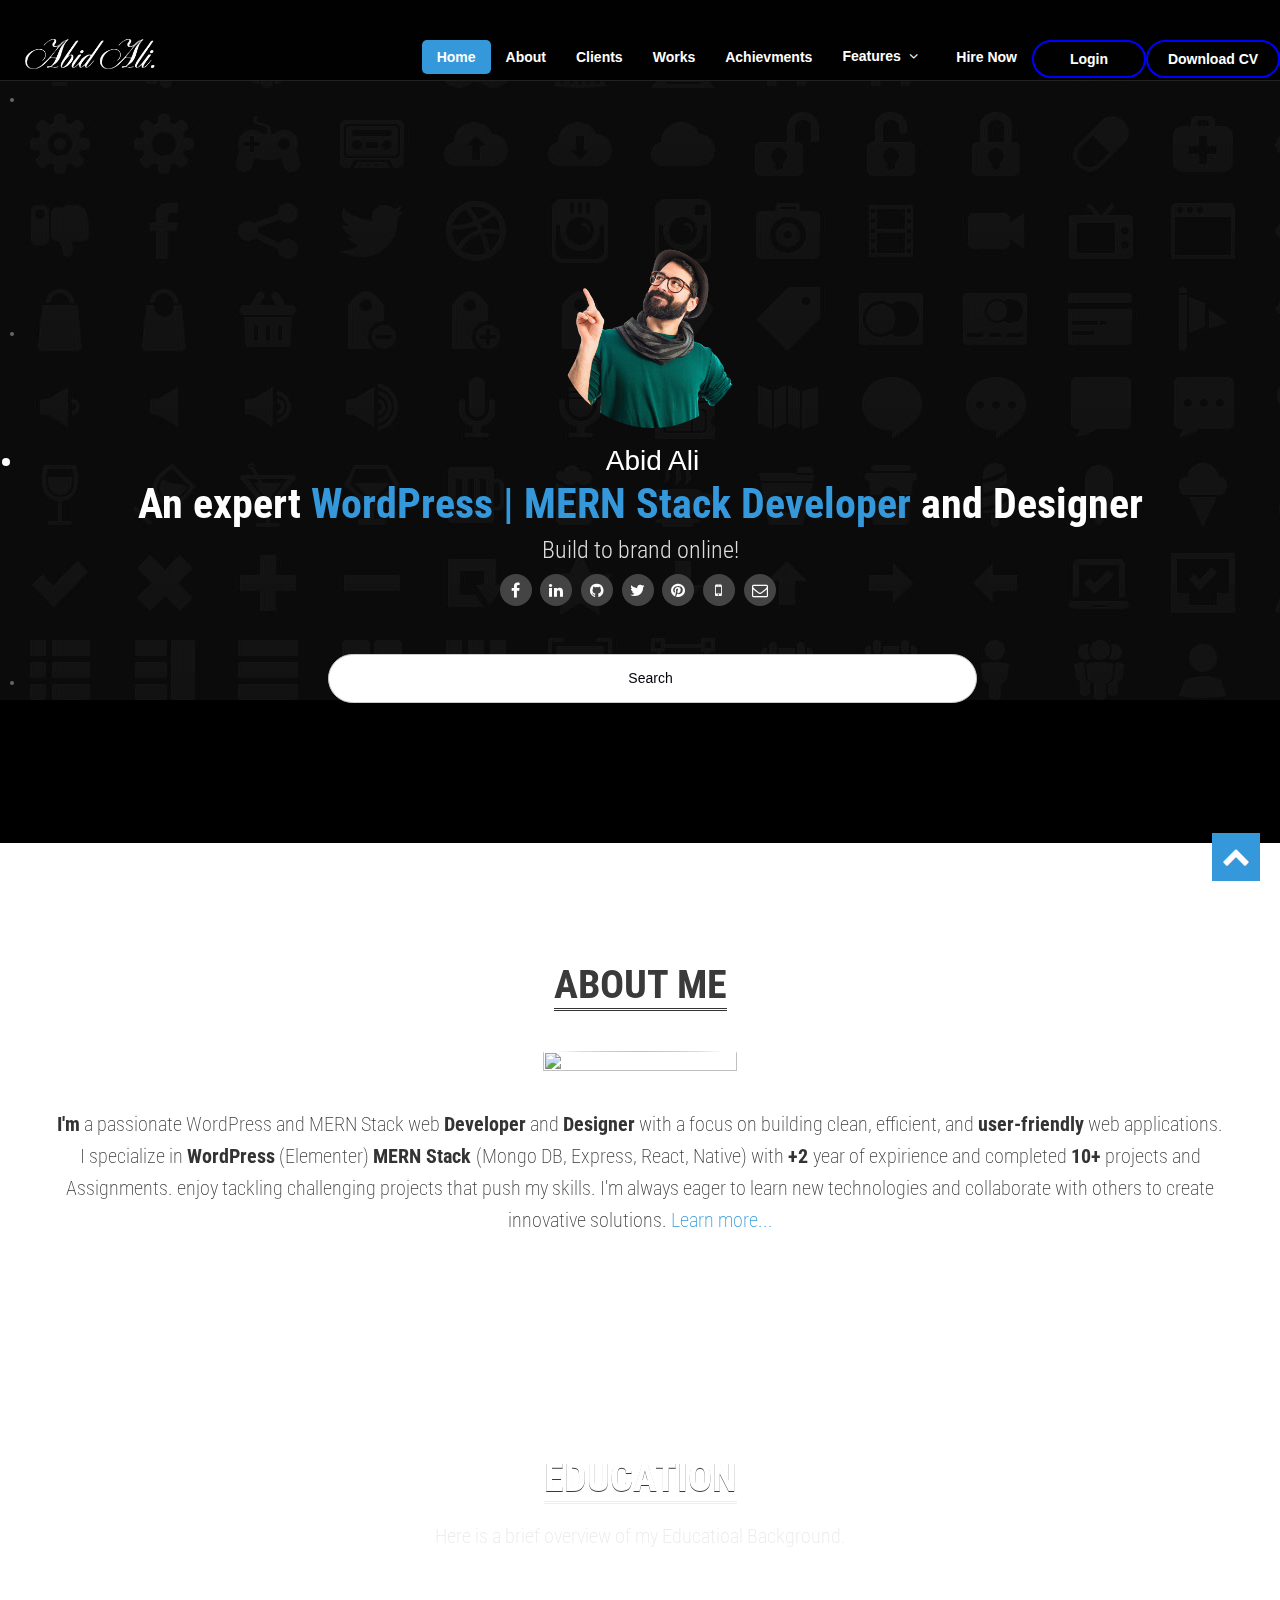
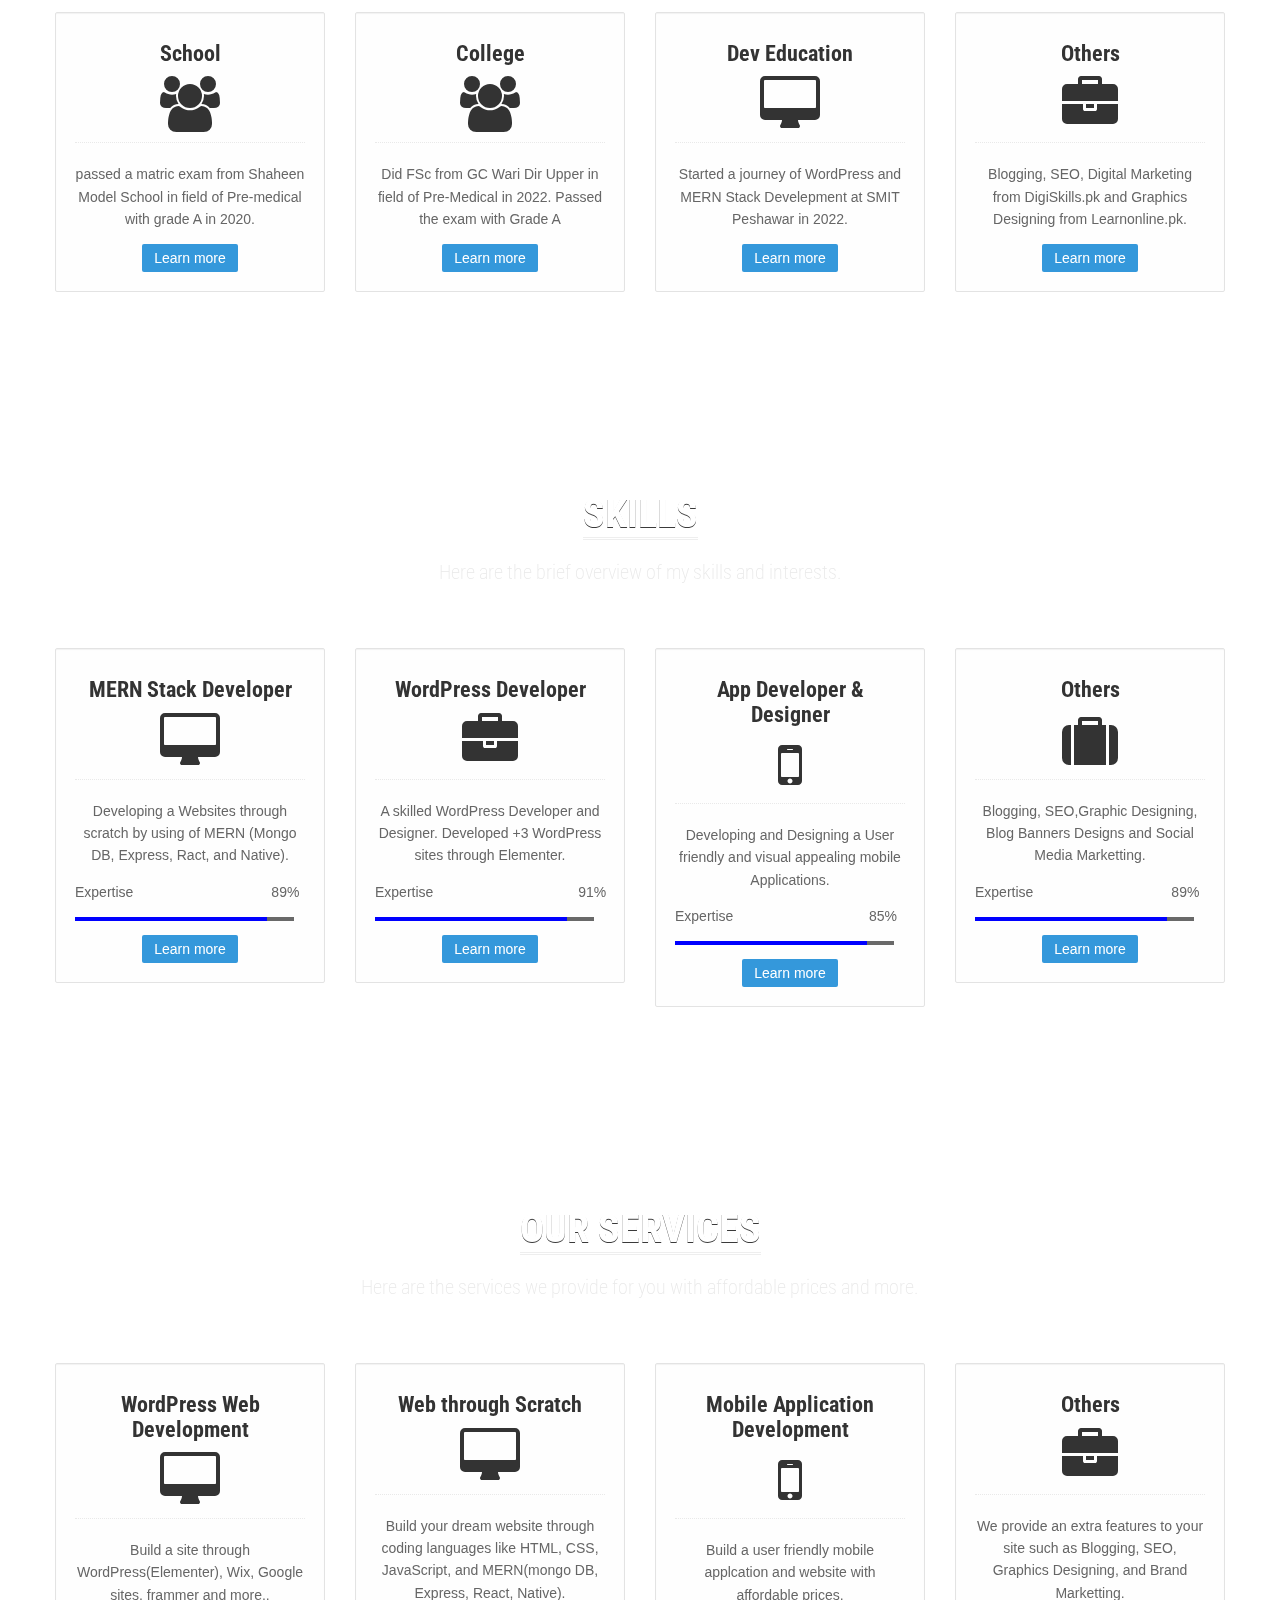
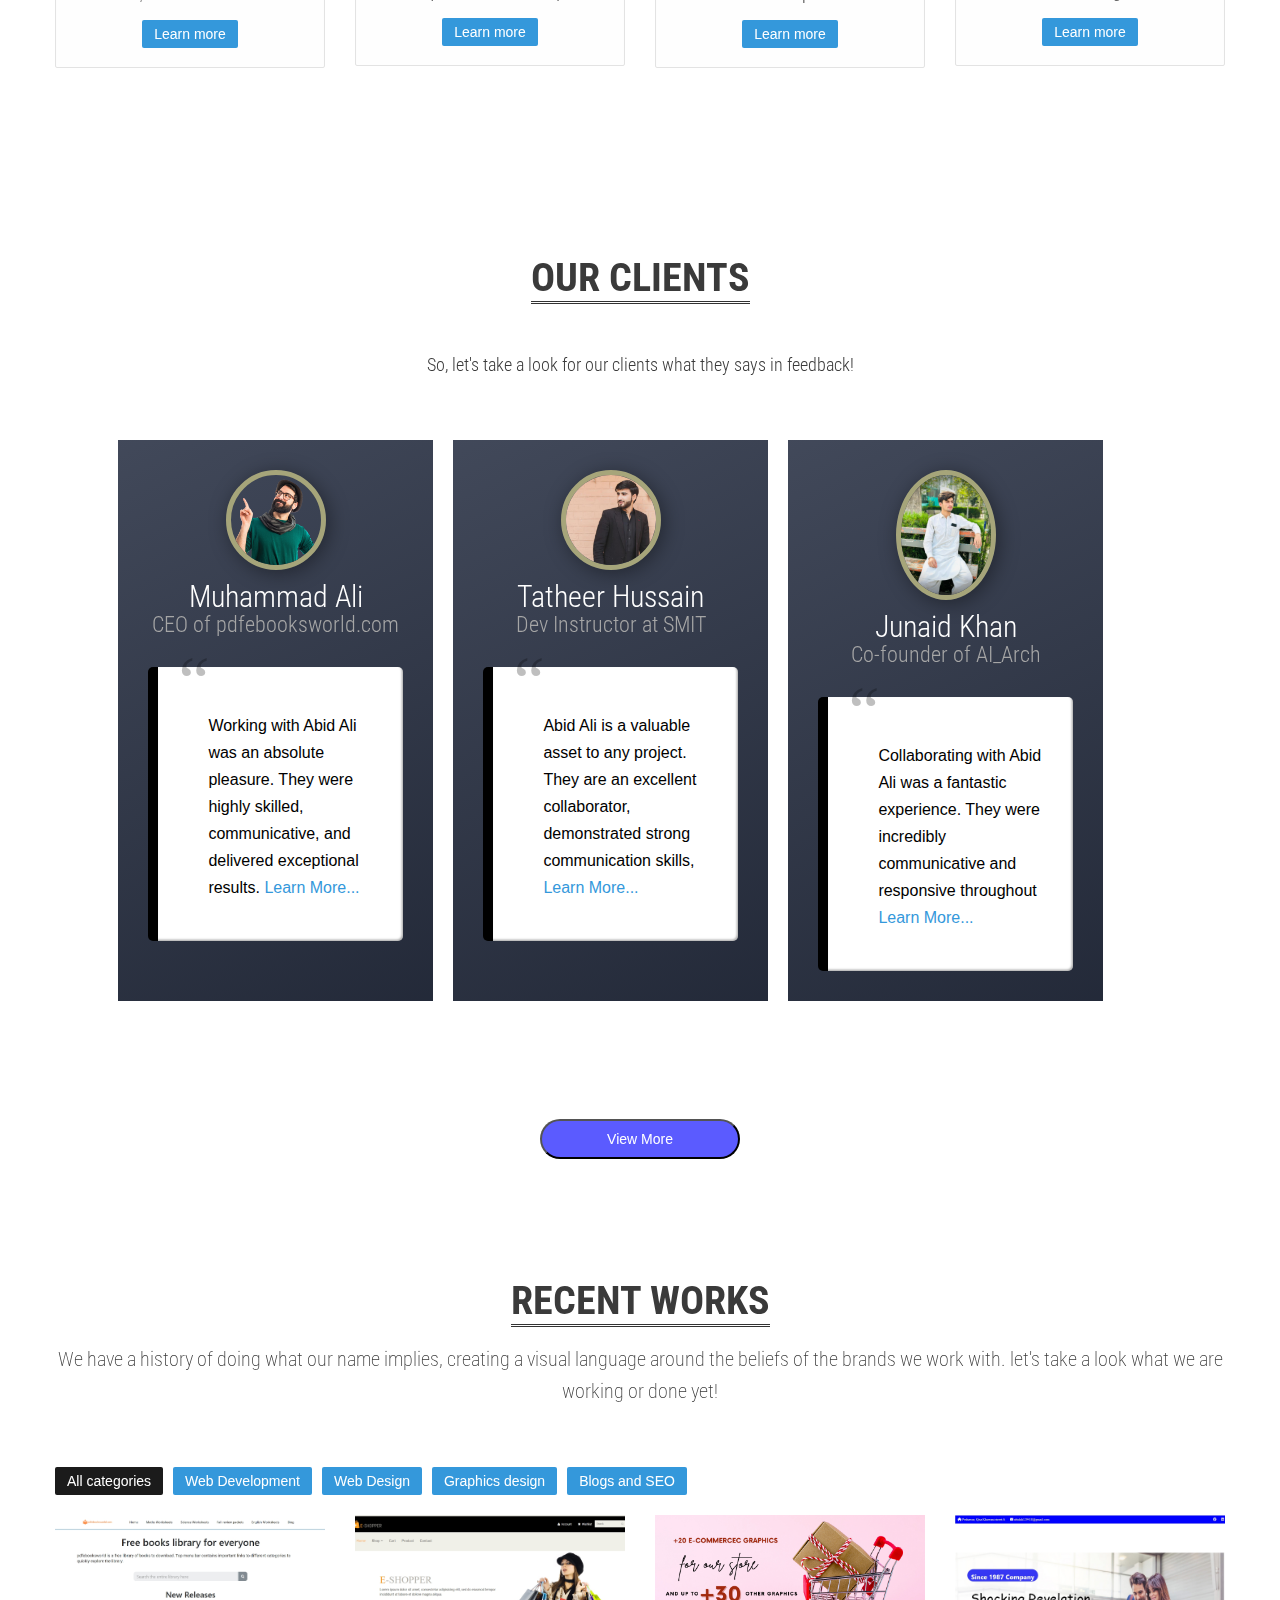
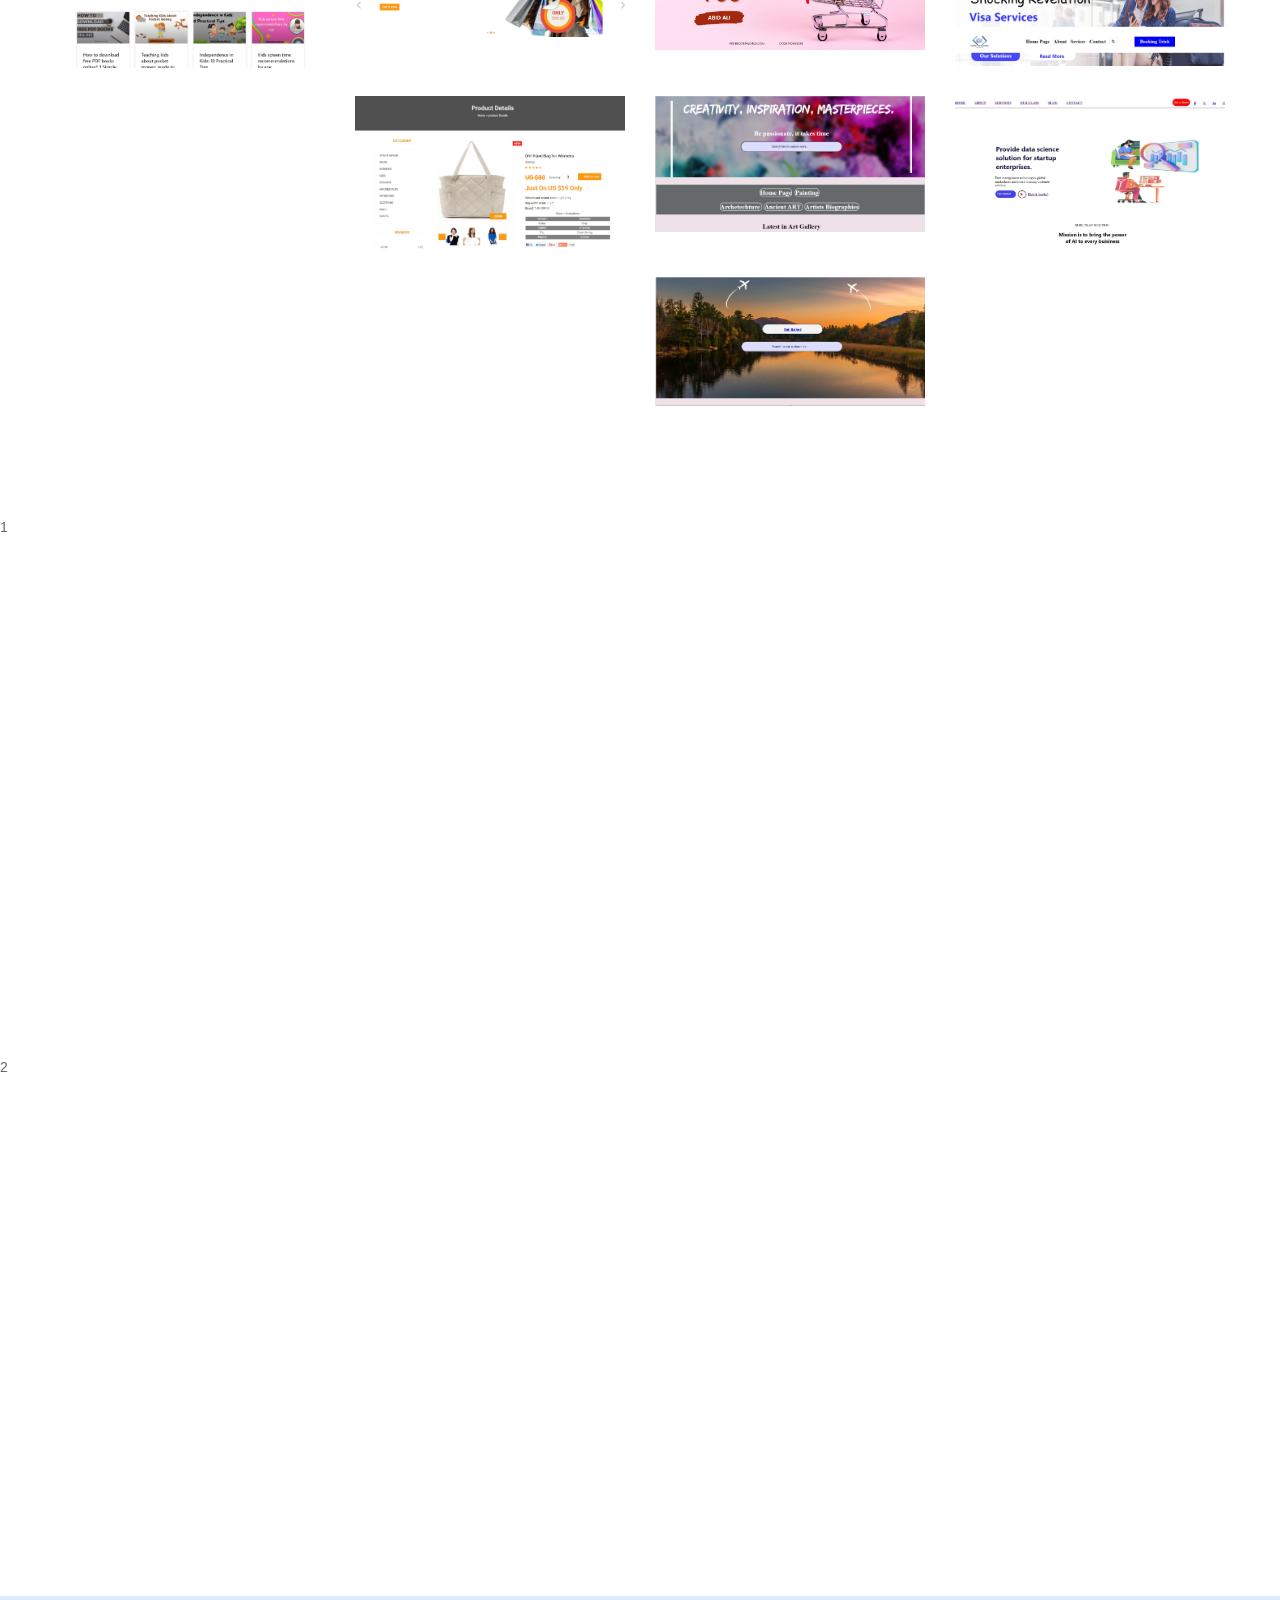
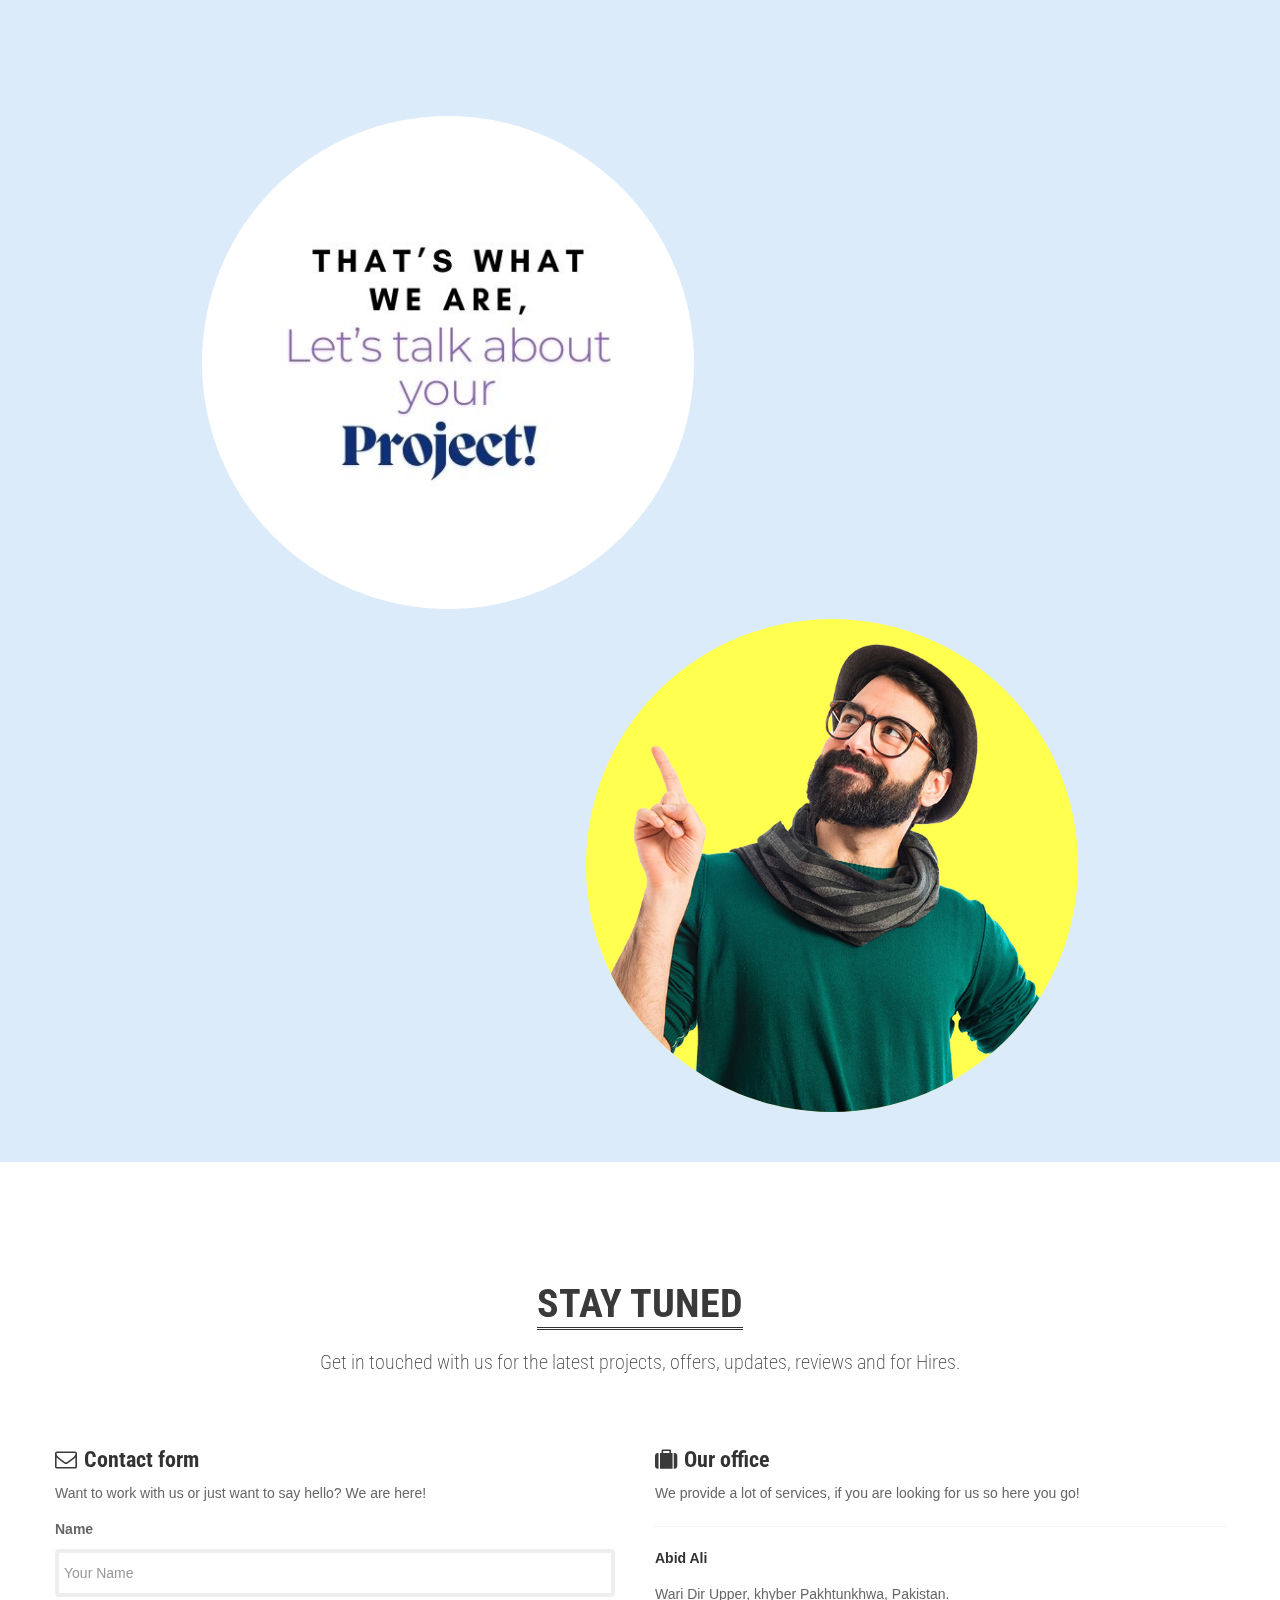
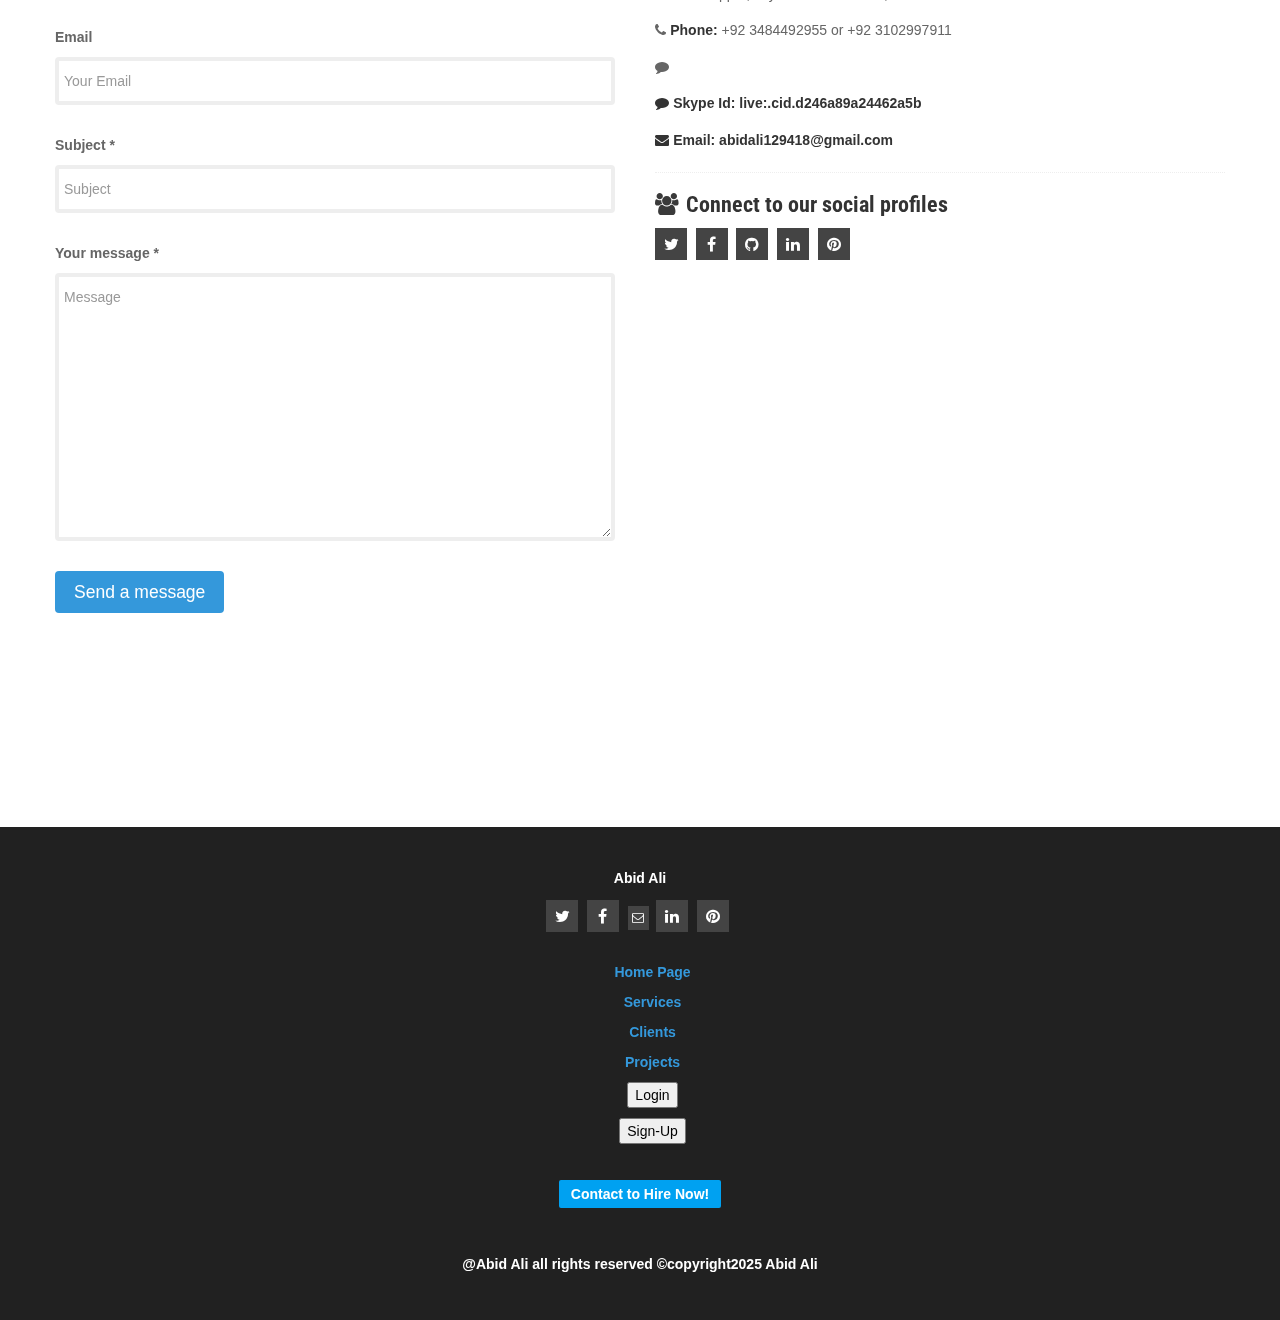
==== commit 6a80299e: "Update index.html" ====
--- a/index.html
+++ b/index.html
@@ -655,3 +655,99 @@
           </p>
           <p>
             <span><i class="icon-comment"></i><strong>
+              <p>
+            <span><i class="icon-comment"></i><strong>Skype Id:</strong> live:.cid.d246a89a24462a5b</span>
+          </p>
+          <p>
+            <span><i class="icon-envelope-alt"></i><strong>Email:</strong> abidali129418@gmail.com</span>
+          </p>
+          <div class="dotted_line">
+          </div>
+          <h4><i class="icon-group"></i><strong>Connect to our social profiles</strong></h4>
+          <div class="social-links">
+            <ul class="social-links">
+              <li><a href="https://x.com/pdfebooksw79272" title="Twitter"><i class="icon-square icon-32 icon-twitter"></i></a></li>
+              <li><a href="https://www.facebook.com/profile.php?id=61551367921508" title="Facebook"><i class="icon-square icon-32 icon-facebook"></i></a></li>
+              <li><a href="https://github.com/Abidd1" title="github"><i class="icon-square icon-32 icon-github"></i></a></li>
+              <li><a href="https://www.linkedin.com/in/abid-ali-b89794334/" title="Linkedin"><i class="icon-square icon-32 icon-linkedin"></i></a></li>
+              <li><a href="https://www.pinterest.com/pdfebooksworld" title="Pinterest"><i class="icon-square icon-32 icon-pinterest"></i></a></li>
+            </ul>
+          </div>
+          <div>
+            <iframe src="https://www.google.com/maps/embed?pb=!1m18!1m12!1m3!1d3409.0175339473953!2d72.0378977!3d34.992405999999995!2m3!1f0!2f0!3f0!3m2!1i1024!2i768!4f13.1!3m3!1m2!1s0x38db81072cf50d2b%3A0x9b1e1e83395672a1!2sAbid%20Ali!5e1!3m2!1sen!2s!4v1739525326343!5m2!1sen!2s" width="600" height="450" style="border:0;" allowfullscreen="" loading="lazy" referrerpolicy="no-referrer-when-downgrade"></iframe>
+              <script>
+                AIzaSyBBFECfgELMk1VvAyL_j6454WDBzA2WMhk
+              </script>
+          </div>
+        </div>
+      </div>
+    </div>
+  </section>
+  <!-- end section contact -->
+
+  <footer>
+    <div class="card text-center">
+      <div class="card-header">
+        Abid Ali
+      </div>
+      <div class="card-body">
+        <h5 class="card-title">
+          <div class="social-links">
+            <ul class="social-links">
+              <li><a href="https://x.com/pdfebooksw79272" title="Twitter"><i class="icon-square icon-32 icon-twitter"></i></a></li>
+              <li><a href="https://www.facebook.com/profile.php?id=61551367921508" title="Facebook"><i class="icon-square icon-32 icon-facebook"></i></a></li>
+              <li><a href="mailto: abidali129418@gmail.com" title="Email"><i class="icon-square icon-envelope"></i></a></li>
+              <li><a href="https://www.linkedin.com/in/abid-ali-b89794334/" title="Linkedin"><i class="icon-square icon-32 icon-linkedin"></i></a></li>
+              <li><a href="https://x.com/AbidAli014" title="Pinterest"><i class="icon-square icon-32 icon-pinterest"></i></a></li>
+            </ul>
+          </div>
+        </h5>
+        <p class="card-text">
+          <li style="text-decoration: none;">
+            <ul><a href="./index.html">Home Page</a></ul>
+            <ul><a href="./about_Me.html">Services</a></ul>
+            <ul><a href="./Clients.html">Clients</a></ul>
+            <ul><a href="./about_Me.html">Projects</a></ul>
+            <ul><button><a href="./login.html" style="color: black;">Login</a></button></ul>
+            <ul><button><a href="./sign-up.html" style="color: black;">Sign-Up</a></button></ul>
+          </li>
+        </p>
+        <br>
+        <a href="./Hire_Now.html" class="btn btn-primary">Contact to Hire Now!</a>
+      </div>
+      <br>
+      <br>
+      <div class="card-footer text-body-secondary">
+        @Abid Ali all rights reserved ©copyright2025 Abid Ali
+      </div>
+    </div>
+    <br>
+    <br>
+  </footer>
+  <a href="#" class="scrollup"><i class="icon-chevron-up icon-square icon-48 active"></i></a>
+
+  <!-- Javascript Library Files -->
+  <script src="assets/js/jquery.min.js"></script>
+  <script src="assets/js/jquery.easing.js"></script>
+  <script src="assets/js/bootstrap.js"></script>
+  <script src="assets/js/parallax/jquery.parallax-1.1.3.js"></script>
+  <script src="assets/js/nagging-menu.js"></script>
+  <script src="assets/js/jquery.nav.js"></script>
+  <script src="assets/js/prettyPhoto/jquery.prettyPhoto.js"></script>
+  <script src="assets/js/portfolio/jquery.quicksand.js"></script>
+  <script src="assets/js/portfolio/setting.js"></script>
+  <script src="assets/js/hover/jquery-hover-effect.js"></script>
+  <script src="assets/js/jquery.scrollTo.min.js"></script>
+  <script src="assets/js/animate.js"></script>
+  <script src="new.js"></script>
+
+  <!-- Contact Form JavaScript File -->
+  <script src="contactform/contactform.js"></script>
+
+  <!-- Template Custom Javascript File -->
+  <script src="assets/js/custom.js"></script>
+
+</body>
+
+</html>
+
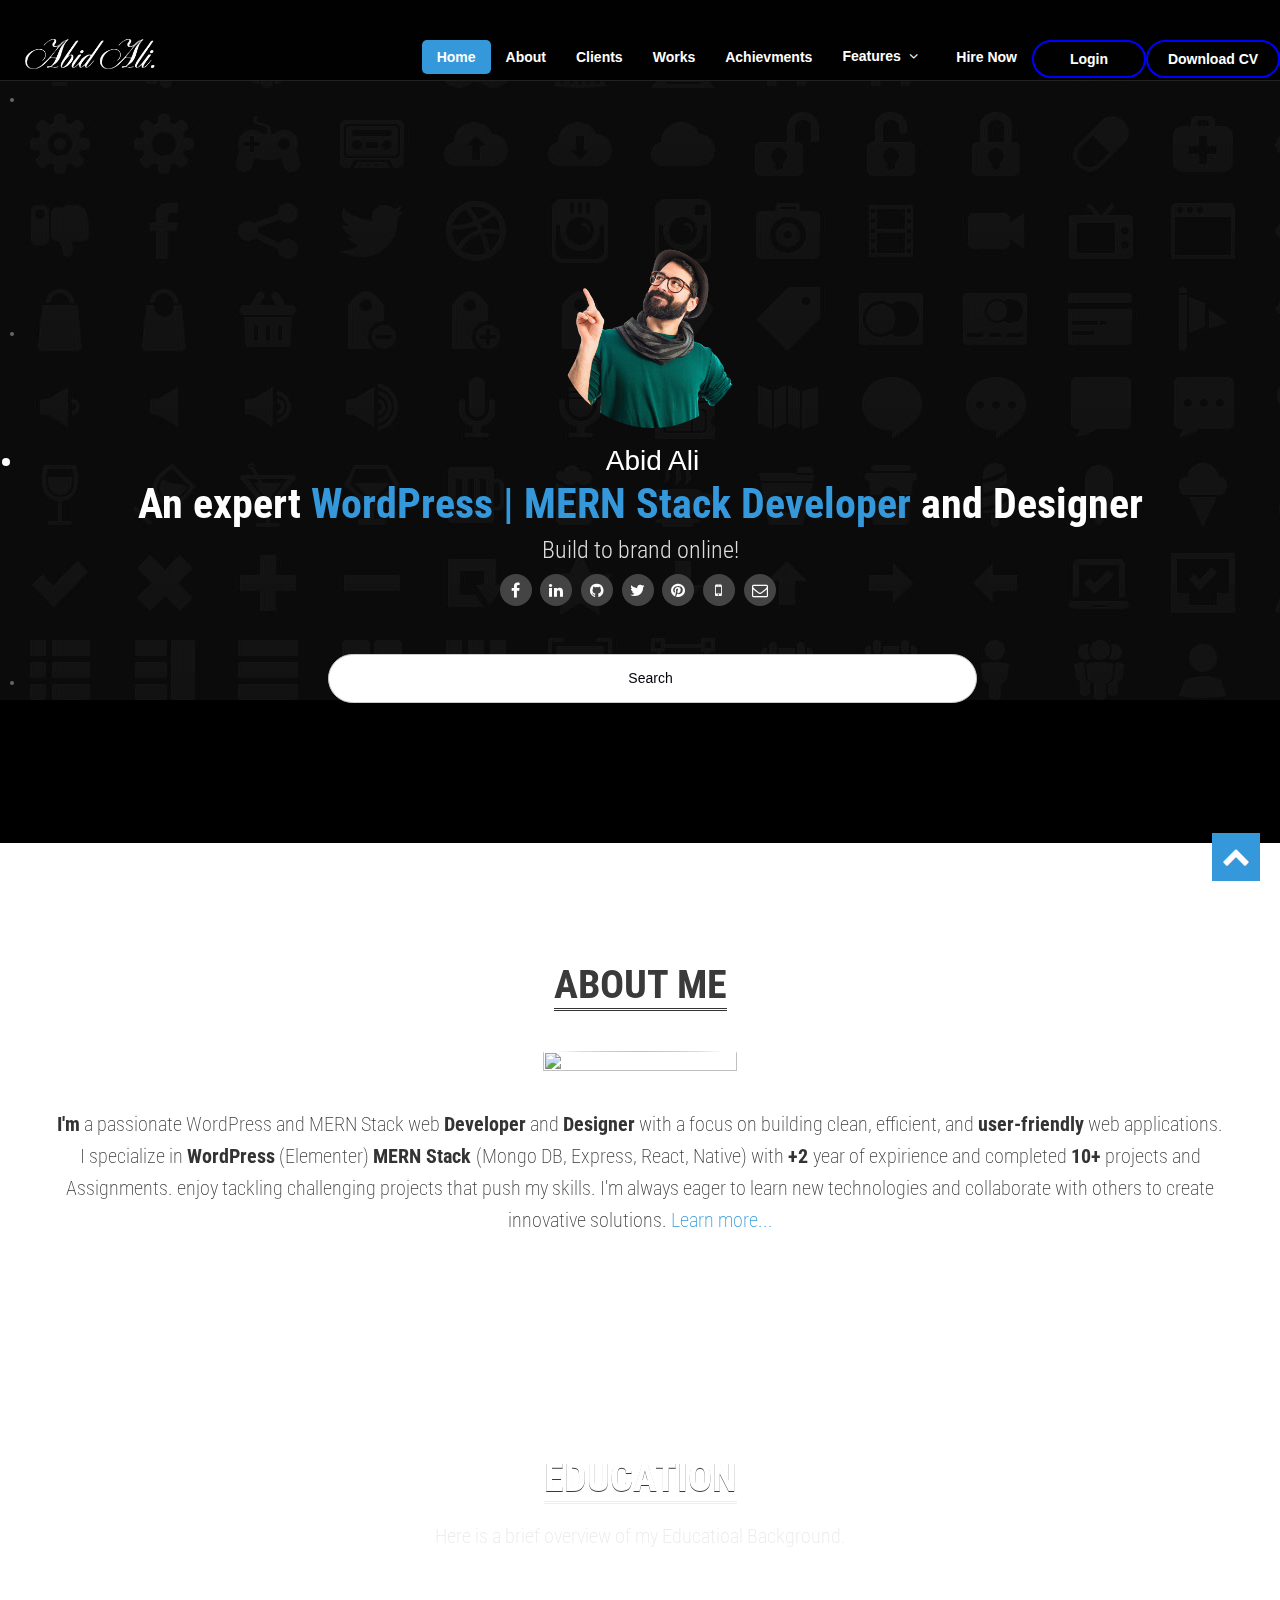
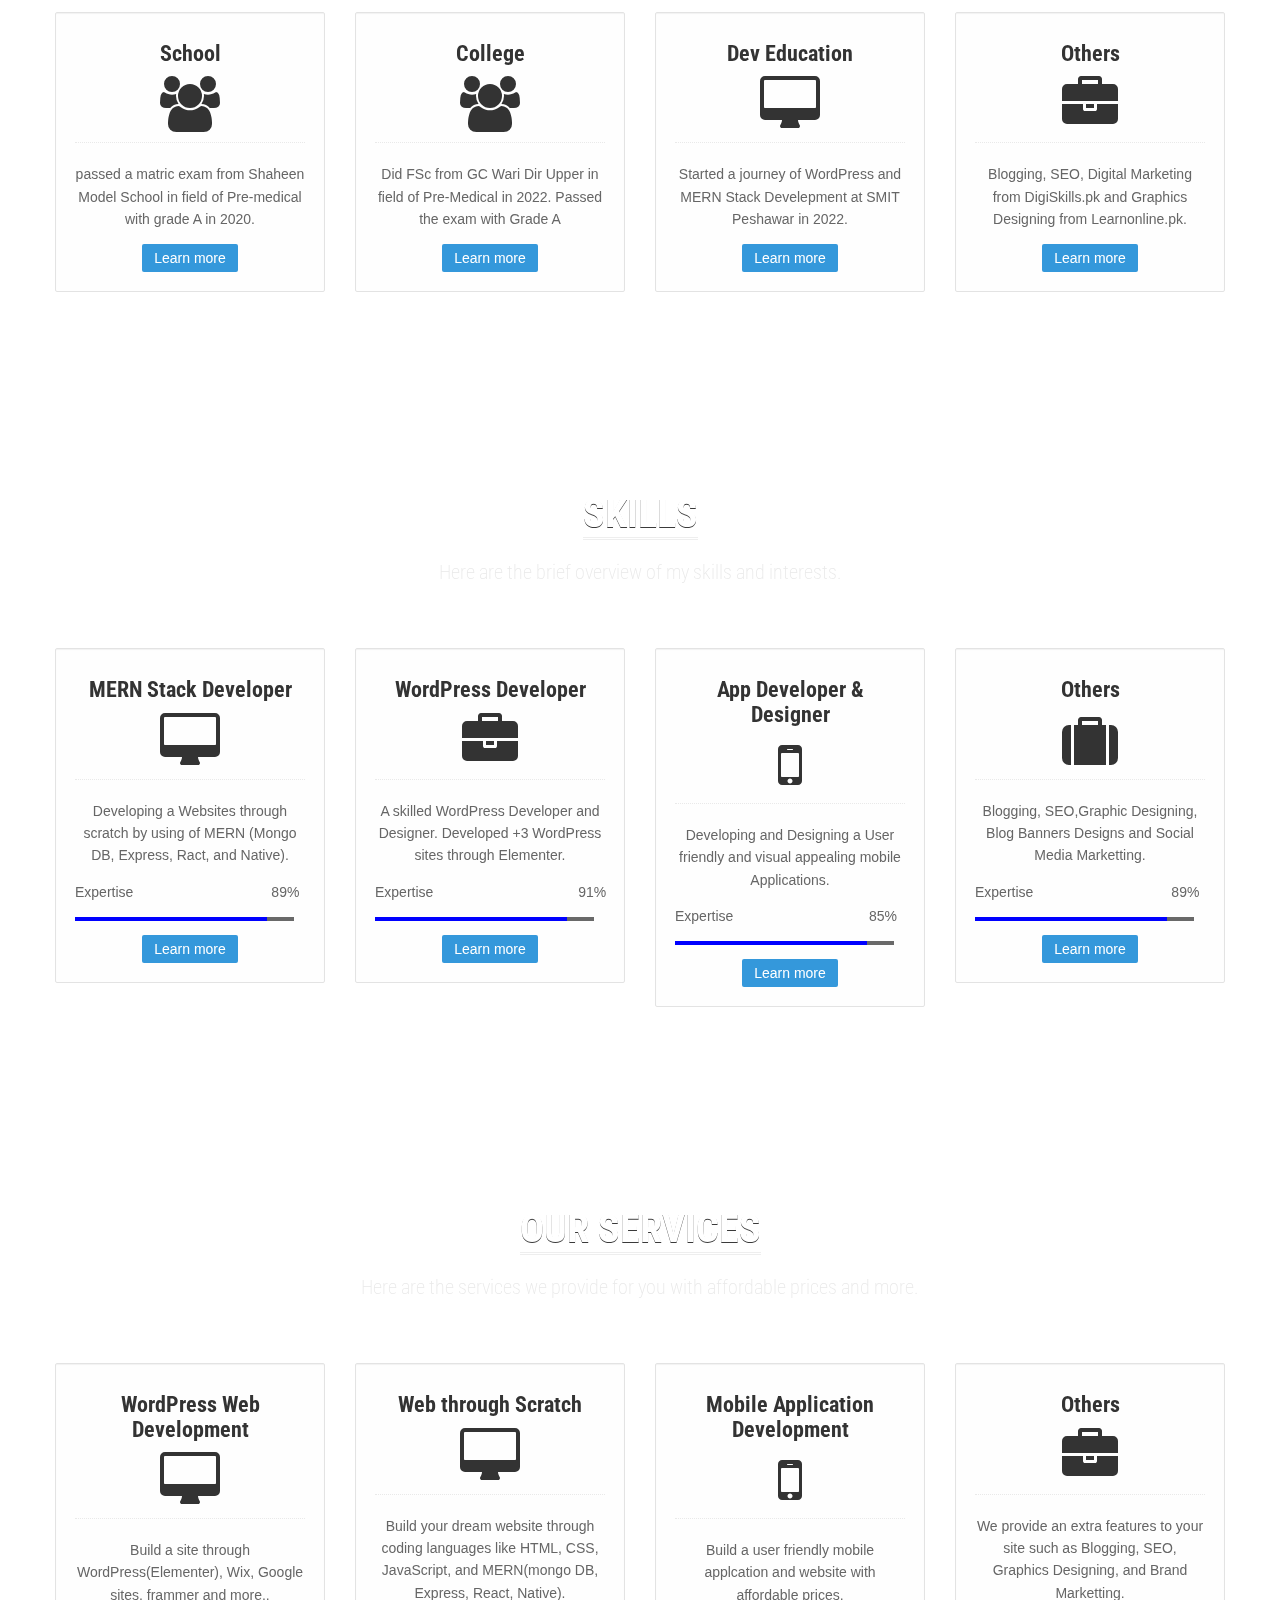
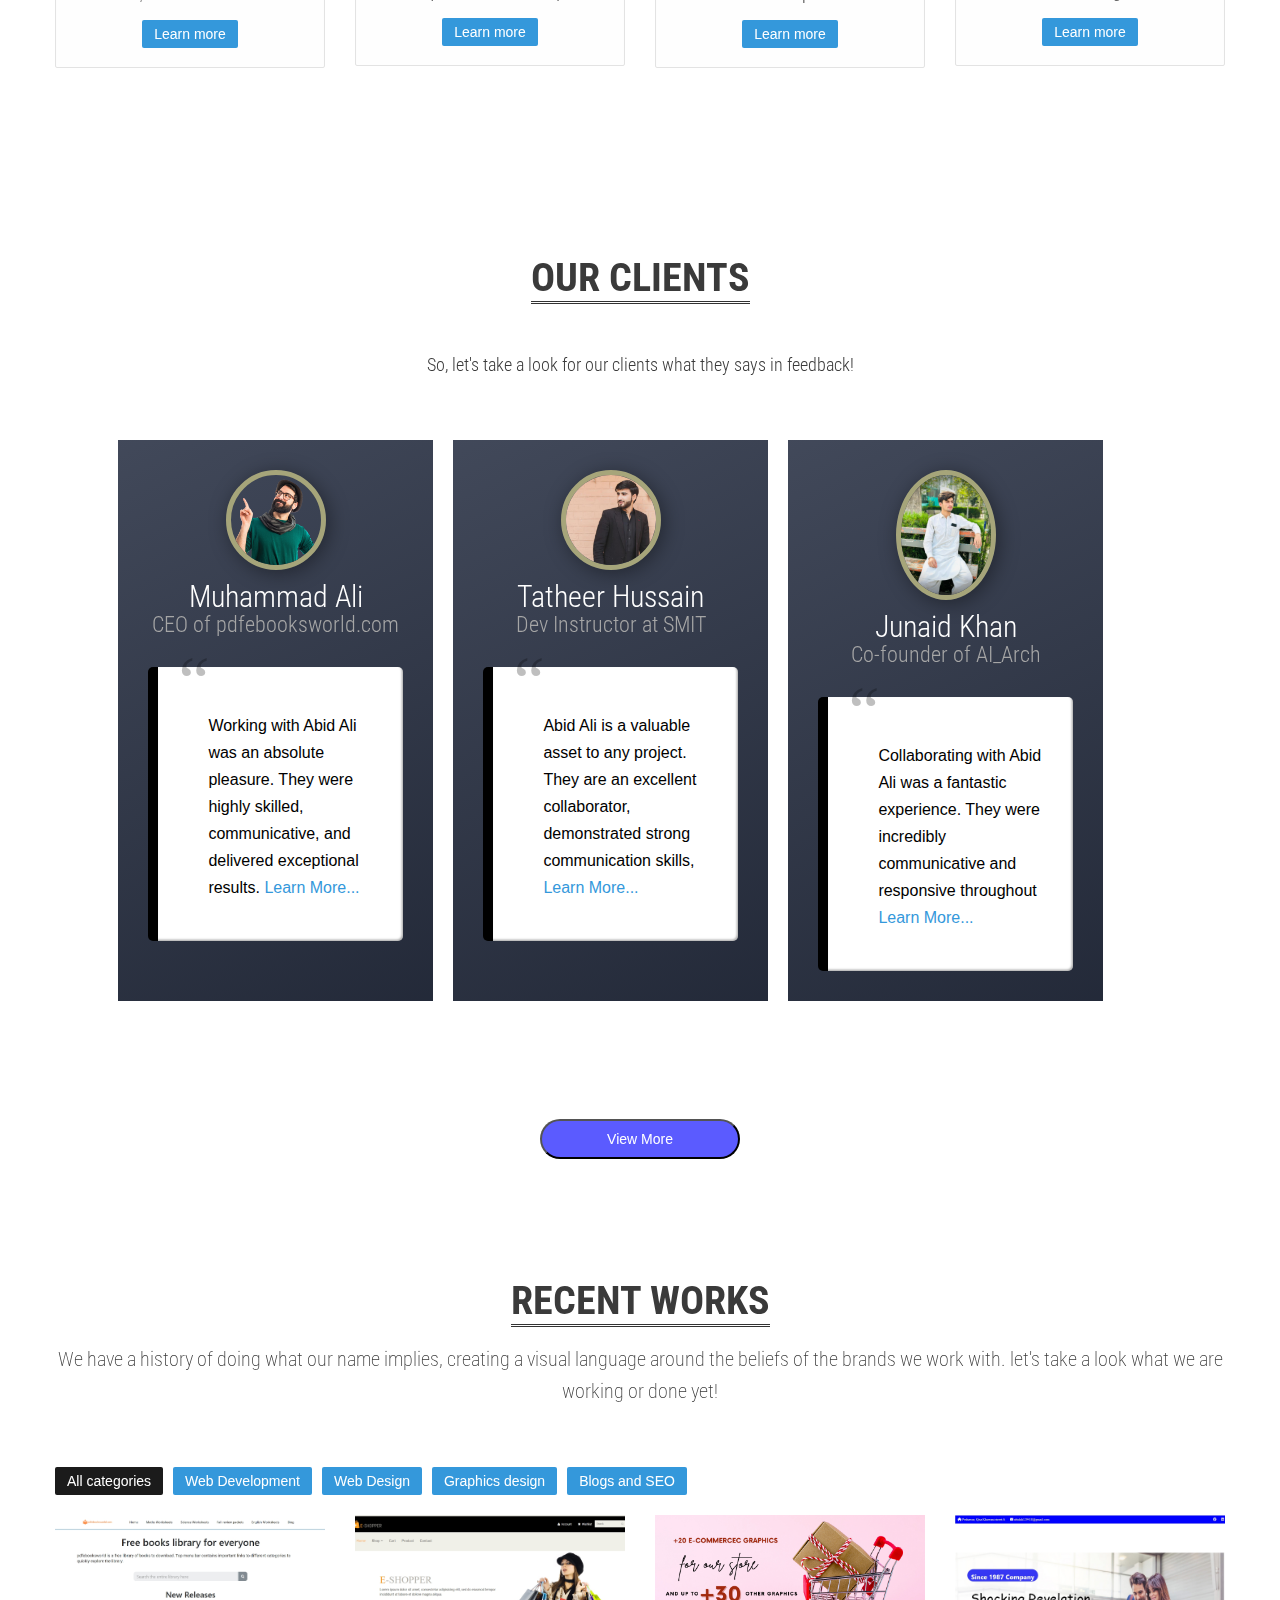
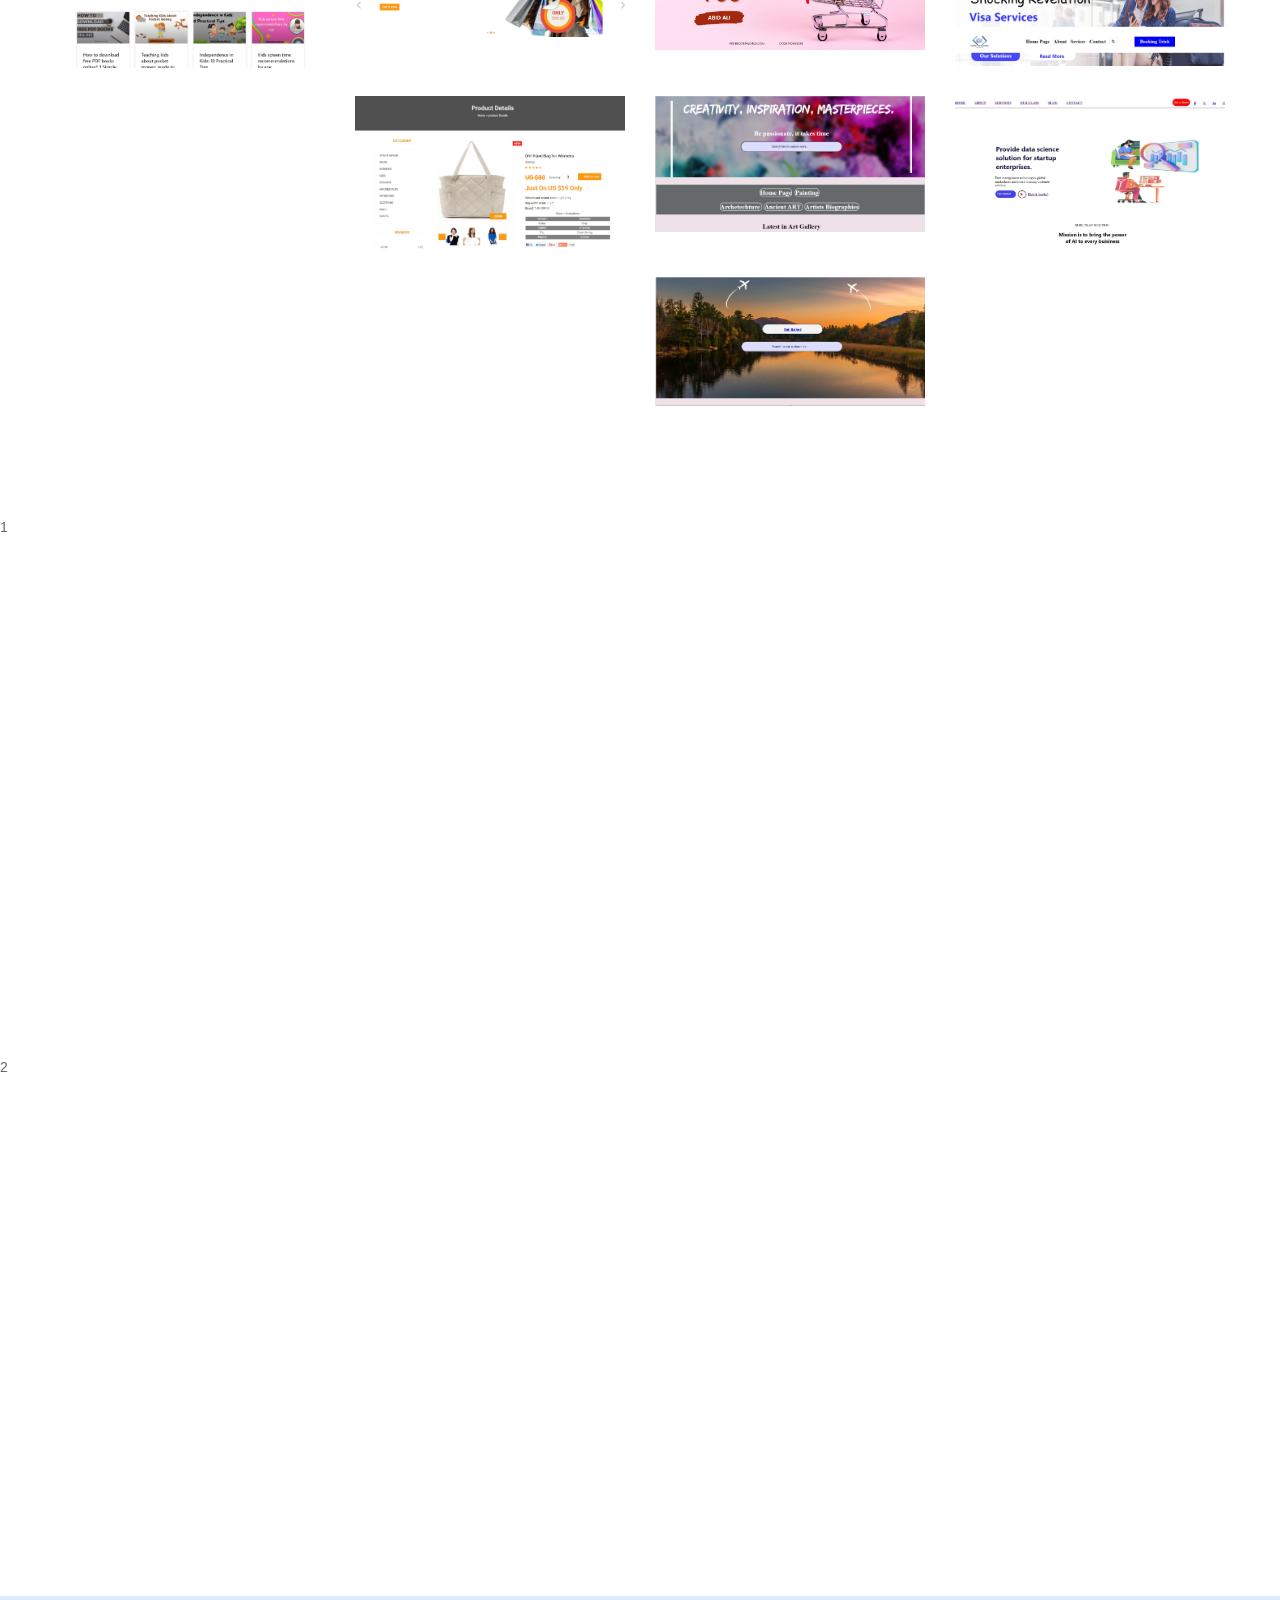
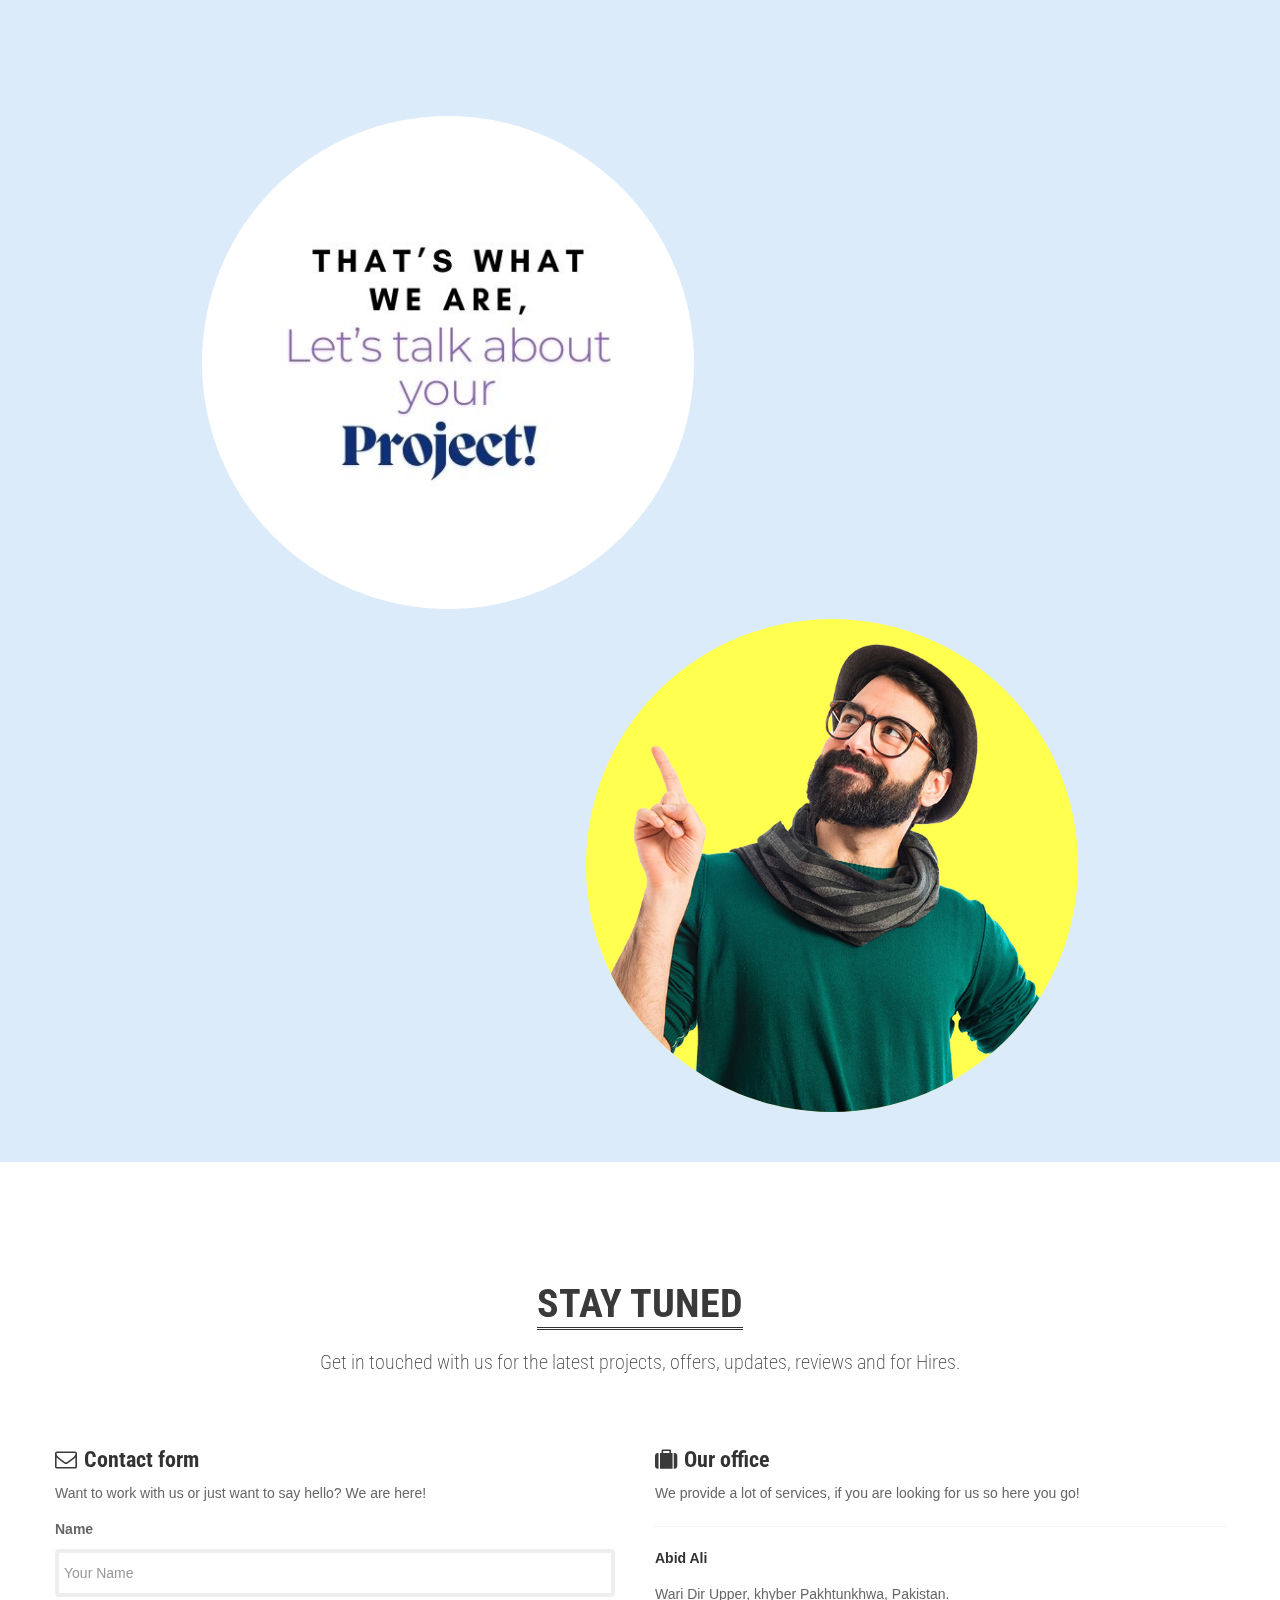
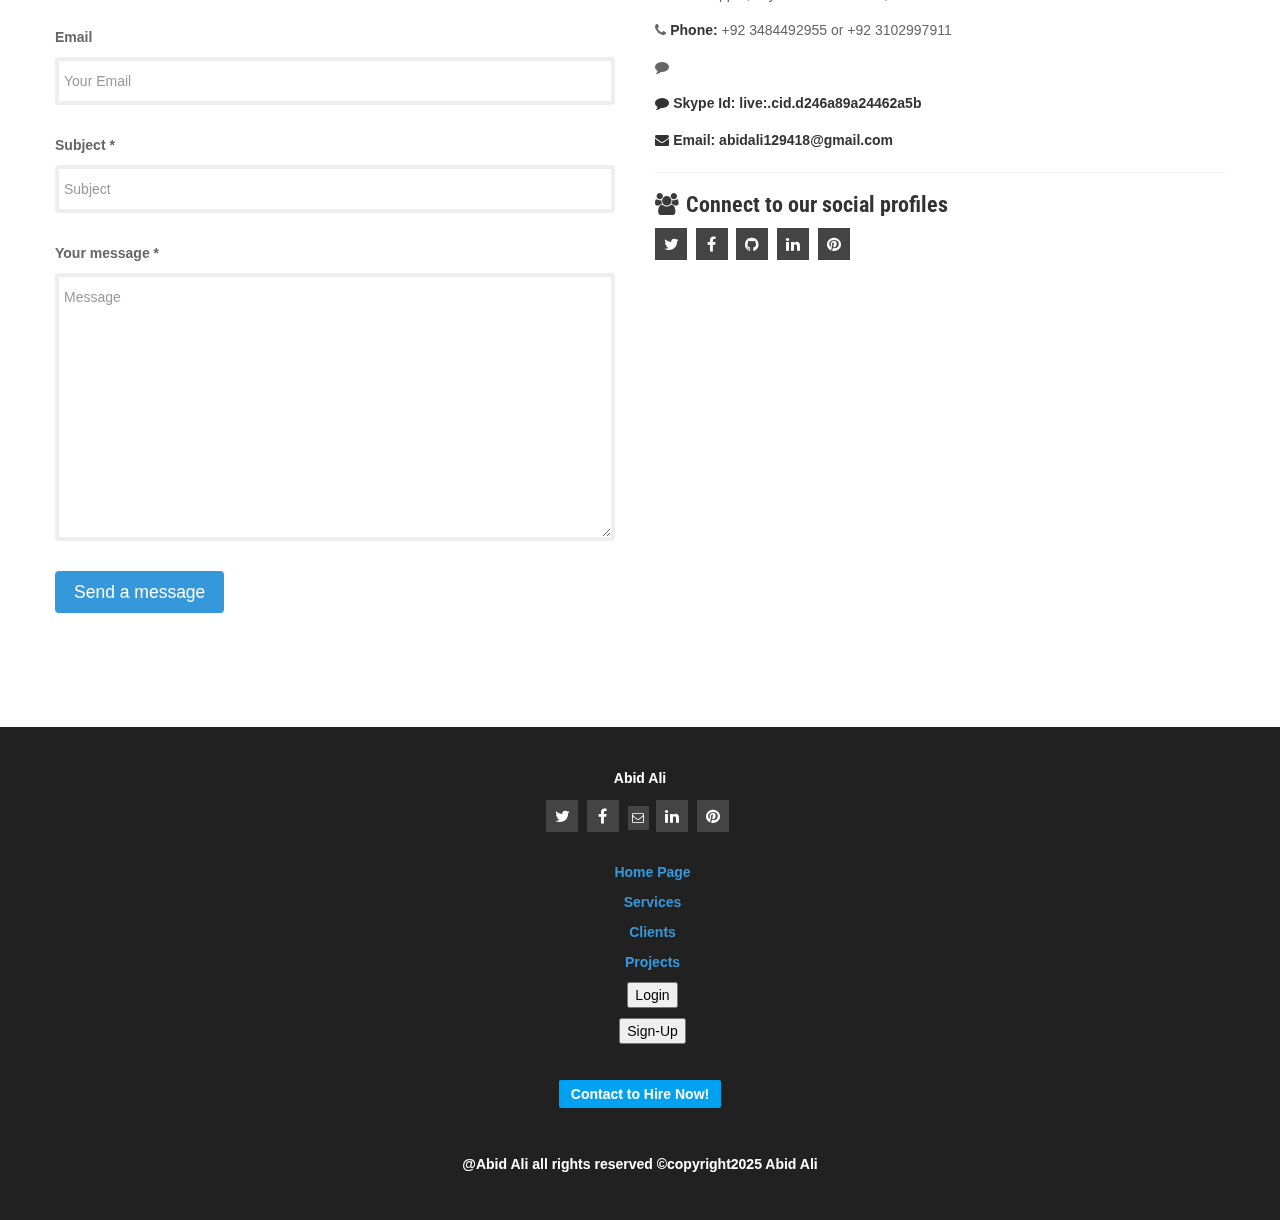
==== commit 193cbadf: "Update index.html" ====
--- a/index.html
+++ b/index.html
@@ -674,7 +674,7 @@
             </ul>
           </div>
           <div>
-            <iframe src="https://www.google.com/maps/embed?pb=!1m18!1m12!1m3!1d3409.0175339473953!2d72.0378977!3d34.992405999999995!2m3!1f0!2f0!3f0!3m2!1i1024!2i768!4f13.1!3m3!1m2!1s0x38db81072cf50d2b%3A0x9b1e1e83395672a1!2sAbid%20Ali!5e1!3m2!1sen!2s!4v1739525326343!5m2!1sen!2s" width="600" height="450" style="border:0;" allowfullscreen="" loading="lazy" referrerpolicy="no-referrer-when-downgrade"></iframe>
+            <iframe src="https://www.google.com/maps/embed?pb=!1m18!1m12!1m3!1d3409.0175339473953!2d72.0378977!3d34.992405999999995!2m3!1f0!2f0!3f0!3m2!1i1024!2i768!4f13.1!3m3!1m2!1s0x38db81072cf50d2b%3A0x9b1e1e83395672a1!2sAbid%20Ali!5e1!3m2!1sen!2s!4v1739525326343!5m2!1sen!2s" width="400" height="350" style="border:0;" allowfullscreen="" loading="lazy" referrerpolicy="no-referrer-when-downgrade"></iframe>
               <script>
                 AIzaSyBBFECfgELMk1VvAyL_j6454WDBzA2WMhk
               </script>
